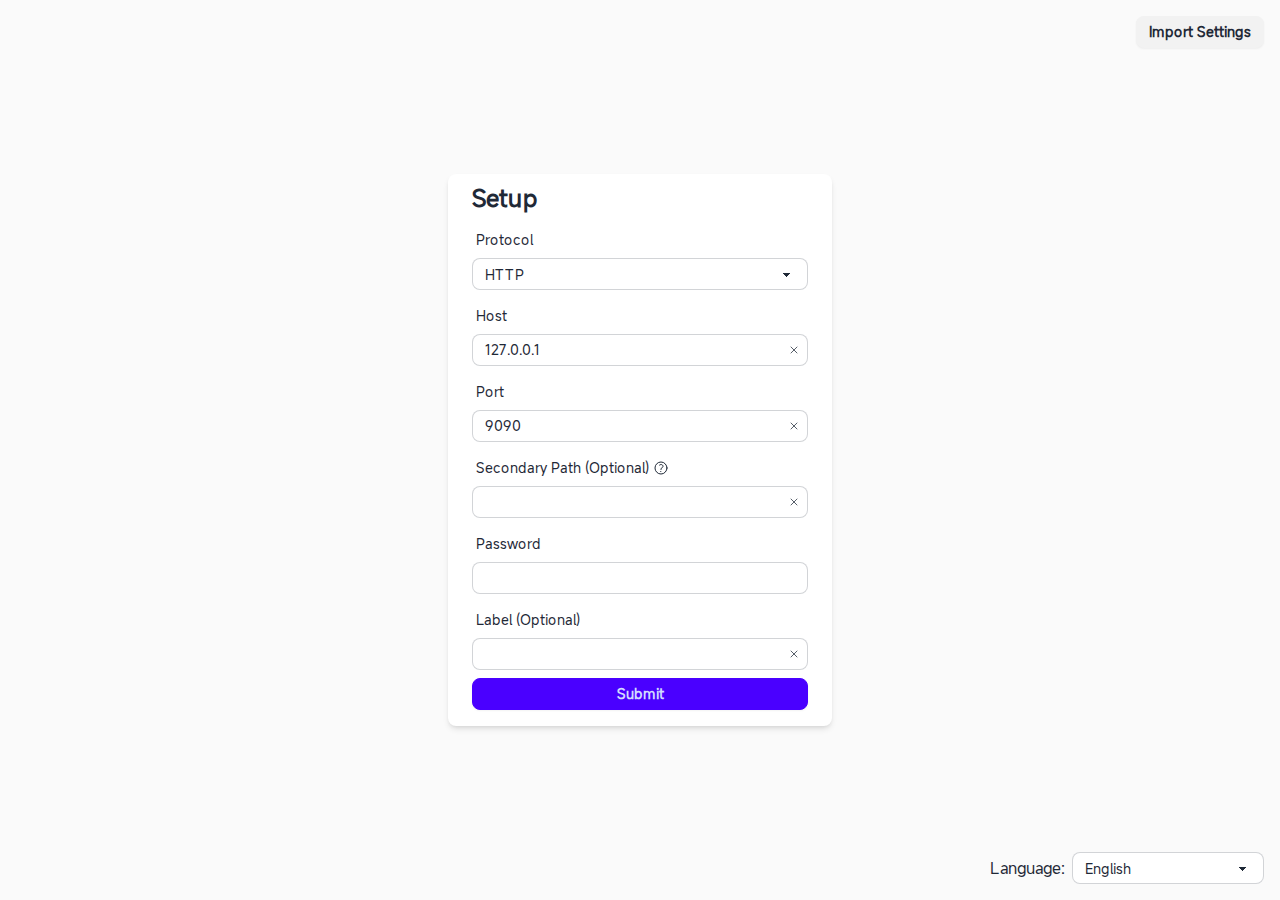
==== box_bll/panel/Zash/index.html @ b49d1d0f "Add Zash web" ====
<!doctype html>
<html
  lang=""
  class="overflow-hidden overscroll-none"
>
  <head>
    <meta charset="UTF-8" />
    <title>zashboard</title>
    <meta
      name="viewport"
      content="user-scalable=no, width=device-width, initial-scale=1, maximum-scale=1, viewport-fit=cover"
    />
    <meta
      name="description"
      content="A dashboard using clash api"
    />
    <link
      rel="apple-touch-icon"
      href="./apple-touch-icon.png"
    />
    <link
      rel="icon"
      href="./favicon.ico"
      sizes="48x48"
    />
    <link
      rel="icon"
      href="./favicon.svg"
      sizes="any"
      type="image/svg+xml"
    />
    <meta
      name="theme-color"
      content="#FFFFFF"
    />
    <script type="module" crossorigin src="./assets/index-DT68hSVk.js"></script>
    <link rel="stylesheet" crossorigin href="./assets/index-BEjeHn4c.css">
  <link rel="manifest" href="./manifest.webmanifest"><script id="vite-plugin-pwa:register-sw" src="./registerSW.js"></script></head>
  <body class="overflow-hidden overscroll-none">
    <div id="app"></div>
  </body>
</html>
---- box_bll/panel/Zash/assets/index-BEjeHn4c.css ----
.tippy-box[data-animation=scale][data-placement^=top]{transform-origin:bottom}.tippy-box[data-animation=scale][data-placement^=bottom]{transform-origin:top}.tippy-box[data-animation=scale][data-placement^=left]{transform-origin:right}.tippy-box[data-animation=scale][data-placement^=right]{transform-origin:left}.tippy-box[data-animation=scale][data-state=hidden]{transform:scale(.5);opacity:0}.tippy-box[data-animation=fade][data-state=hidden]{opacity:0}[data-tippy-root]{max-width:calc(100vw - 10px)}.tippy-box{position:relative;background-color:#333;color:#fff;border-radius:4px;font-size:14px;line-height:1.4;white-space:normal;outline:0;transition-property:transform,visibility,opacity}.tippy-box[data-placement^=top]>.tippy-arrow{bottom:0}.tippy-box[data-placement^=top]>.tippy-arrow:before{bottom:-7px;left:0;border-width:8px 8px 0;border-top-color:initial;transform-origin:center top}.tippy-box[data-placement^=bottom]>.tippy-arrow{top:0}.tippy-box[data-placement^=bottom]>.tippy-arrow:before{top:-7px;left:0;border-width:0 8px 8px;border-bottom-color:initial;transform-origin:center bottom}.tippy-box[data-placement^=left]>.tippy-arrow{right:0}.tippy-box[data-placement^=left]>.tippy-arrow:before{border-width:8px 0 8px 8px;border-left-color:initial;right:-7px;transform-origin:center left}.tippy-box[data-placement^=right]>.tippy-arrow{left:0}.tippy-box[data-placement^=right]>.tippy-arrow:before{left:-7px;border-width:8px 8px 8px 0;border-right-color:initial;transform-origin:center right}.tippy-box[data-inertia][data-state=visible]{transition-timing-function:cubic-bezier(.54,1.5,.38,1.11)}.tippy-arrow{width:16px;height:16px;color:#333}.tippy-arrow:before{content:"";position:absolute;border-color:transparent;border-style:solid}.tippy-content{position:relative;padding:5px 9px;z-index:1}*,:before,:after{--tw-border-spacing-x: 0;--tw-border-spacing-y: 0;--tw-translate-x: 0;--tw-translate-y: 0;--tw-rotate: 0;--tw-skew-x: 0;--tw-skew-y: 0;--tw-scale-x: 1;--tw-scale-y: 1;--tw-pan-x: ;--tw-pan-y: ;--tw-pinch-zoom: ;--tw-scroll-snap-strictness: proximity;--tw-gradient-from-position: ;--tw-gradient-via-position: ;--tw-gradient-to-position: ;--tw-ordinal: ;--tw-slashed-zero: ;--tw-numeric-figure: ;--tw-numeric-spacing: ;--tw-numeric-fraction: ;--tw-ring-inset: ;--tw-ring-offset-width: 0px;--tw-ring-offset-color: #fff;--tw-ring-color: rgb(59 130 246 / .5);--tw-ring-offset-shadow: 0 0 #0000;--tw-ring-shadow: 0 0 #0000;--tw-shadow: 0 0 #0000;--tw-shadow-colored: 0 0 #0000;--tw-blur: ;--tw-brightness: ;--tw-contrast: ;--tw-grayscale: ;--tw-hue-rotate: ;--tw-invert: ;--tw-saturate: ;--tw-sepia: ;--tw-drop-shadow: ;--tw-backdrop-blur: ;--tw-backdrop-brightness: ;--tw-backdrop-contrast: ;--tw-backdrop-grayscale: ;--tw-backdrop-hue-rotate: ;--tw-backdrop-invert: ;--tw-backdrop-opacity: ;--tw-backdrop-saturate: ;--tw-backdrop-sepia: ;--tw-contain-size: ;--tw-contain-layout: ;--tw-contain-paint: ;--tw-contain-style: }::backdrop{--tw-border-spacing-x: 0;--tw-border-spacing-y: 0;--tw-translate-x: 0;--tw-translate-y: 0;--tw-rotate: 0;--tw-skew-x: 0;--tw-skew-y: 0;--tw-scale-x: 1;--tw-scale-y: 1;--tw-pan-x: ;--tw-pan-y: ;--tw-pinch-zoom: ;--tw-scroll-snap-strictness: proximity;--tw-gradient-from-position: ;--tw-gradient-via-position: ;--tw-gradient-to-position: ;--tw-ordinal: ;--tw-slashed-zero: ;--tw-numeric-figure: ;--tw-numeric-spacing: ;--tw-numeric-fraction: ;--tw-ring-inset: ;--tw-ring-offset-width: 0px;--tw-ring-offset-color: #fff;--tw-ring-color: rgb(59 130 246 / .5);--tw-ring-offset-shadow: 0 0 #0000;--tw-ring-shadow: 0 0 #0000;--tw-shadow: 0 0 #0000;--tw-shadow-colored: 0 0 #0000;--tw-blur: ;--tw-brightness: ;--tw-contrast: ;--tw-grayscale: ;--tw-hue-rotate: ;--tw-invert: ;--tw-saturate: ;--tw-sepia: ;--tw-drop-shadow: ;--tw-backdrop-blur: ;--tw-backdrop-brightness: ;--tw-backdrop-contrast: ;--tw-backdrop-grayscale: ;--tw-backdrop-hue-rotate: ;--tw-backdrop-invert: ;--tw-backdrop-opacity: ;--tw-backdrop-saturate: ;--tw-backdrop-sepia: ;--tw-contain-size: ;--tw-contain-layout: ;--tw-contain-paint: ;--tw-contain-style: }*,:before,:after{box-sizing:border-box;border-width:0;border-style:solid;border-color:#e5e7eb}:before,:after{--tw-content: ""}html,:host{line-height:1.5;-webkit-text-size-adjust:100%;-moz-tab-size:4;-o-tab-size:4;tab-size:4;font-family:ui-sans-serif,system-ui,sans-serif,"Apple Color Emoji","Segoe UI Emoji",Segoe UI Symbol,"Noto Color Emoji";font-feature-settings:normal;font-variation-settings:normal;-webkit-tap-highlight-color:transparent}body{margin:0;line-height:inherit}hr{height:0;color:inherit;border-top-width:1px}abbr:where([title]){-webkit-text-decoration:underline dotted;text-decoration:underline dotted}h1,h2,h3,h4,h5,h6{font-size:inherit;font-weight:inherit}a{color:inherit;text-decoration:inherit}b,strong{font-weight:bolder}code,kbd,samp,pre{font-family:ui-monospace,SFMono-Regular,Menlo,Monaco,Consolas,Liberation Mono,Courier New,monospace;font-feature-settings:normal;font-variation-settings:normal;font-size:1em}small{font-size:80%}sub,sup{font-size:75%;line-height:0;position:relative;vertical-align:baseline}sub{bottom:-.25em}sup{top:-.5em}table{text-indent:0;border-color:inherit;border-collapse:collapse}button,input,optgroup,select,textarea{font-family:inherit;font-feature-settings:inherit;font-variation-settings:inherit;font-size:100%;font-weight:inherit;line-height:inherit;letter-spacing:inherit;color:inherit;margin:0;padding:0}button,select{text-transform:none}button,input:where([type=button]),input:where([type=reset]),input:where([type=submit]){-webkit-appearance:button;background-color:transparent;background-image:none}:-moz-focusring{outline:auto}:-moz-ui-invalid{box-shadow:none}progress{vertical-align:baseline}::-webkit-inner-spin-button,::-webkit-outer-spin-button{height:auto}[type=search]{-webkit-appearance:textfield;outline-offset:-2px}::-webkit-search-decoration{-webkit-appearance:none}::-webkit-file-upload-button{-webkit-appearance:button;font:inherit}summary{display:list-item}blockquote,dl,dd,h1,h2,h3,h4,h5,h6,hr,figure,p,pre{margin:0}fieldset{margin:0;padding:0}legend{padding:0}ol,ul,menu{list-style:none;margin:0;padding:0}dialog{padding:0}textarea{resize:vertical}input::-moz-placeholder,textarea::-moz-placeholder{opacity:1;color:#9ca3af}input::placeholder,textarea::placeholder{opacity:1;color:#9ca3af}button,[role=button]{cursor:pointer}:disabled{cursor:default}img,svg,video,canvas,audio,iframe,embed,object{display:block;vertical-align:middle}img,video{max-width:100%;height:auto}[hidden]:where(:not([hidden=until-found])){display:none}:root,[data-theme]{background-color:var(--fallback-b1,oklch(var(--b1)/1));color:var(--fallback-bc,oklch(var(--bc)/1))}@supports not (color: oklch(0% 0 0)){:root{color-scheme:light;--fallback-p: #491eff;--fallback-pc: #d4dbff;--fallback-s: #ff41c7;--fallback-sc: #fff9fc;--fallback-a: #00cfbd;--fallback-ac: #00100d;--fallback-n: #2b3440;--fallback-nc: #d7dde4;--fallback-b1: #ffffff;--fallback-b2: #e5e6e6;--fallback-b3: #e5e6e6;--fallback-bc: #1f2937;--fallback-in: #00b3f0;--fallback-inc: #000000;--fallback-su: #00ca92;--fallback-suc: #000000;--fallback-wa: #ffc22d;--fallback-wac: #000000;--fallback-er: #ff6f70;--fallback-erc: #000000}@media (prefers-color-scheme: dark){:root{color-scheme:dark;--fallback-p: #7582ff;--fallback-pc: #050617;--fallback-s: #ff71cf;--fallback-sc: #190211;--fallback-a: #00c7b5;--fallback-ac: #000e0c;--fallback-n: #2a323c;--fallback-nc: #a6adbb;--fallback-b1: #1d232a;--fallback-b2: #191e24;--fallback-b3: #15191e;--fallback-bc: #a6adbb;--fallback-in: #00b3f0;--fallback-inc: #000000;--fallback-su: #00ca92;--fallback-suc: #000000;--fallback-wa: #ffc22d;--fallback-wac: #000000;--fallback-er: #ff6f70;--fallback-erc: #000000}}}html{-webkit-tap-highlight-color:transparent}*{scrollbar-color:color-mix(in oklch,currentColor 35%,transparent) transparent}*:hover{scrollbar-color:color-mix(in oklch,currentColor 60%,transparent) transparent}:root{color-scheme:light;--in: 72.06% .191 231.6;--su: 64.8% .15 160;--wa: 84.71% .199 83.87;--er: 71.76% .221 22.18;--pc: 89.824% .06192 275.75;--ac: 15.352% .0368 183.61;--inc: 0% 0 0;--suc: 0% 0 0;--wac: 0% 0 0;--erc: 0% 0 0;--rounded-box: 1rem;--rounded-btn: .5rem;--rounded-badge: 1.9rem;--animation-btn: .25s;--animation-input: .2s;--btn-focus-scale: .95;--border-btn: 1px;--tab-border: 1px;--tab-radius: .5rem;--p: 49.12% .3096 275.75;--s: 69.71% .329 342.55;--sc: 98.71% .0106 342.55;--a: 76.76% .184 183.61;--n: 32.1785% .02476 255.701624;--nc: 89.4994% .011585 252.096176;--b1: 100% 0 0;--b2: 96.1151% 0 0;--b3: 92.4169% .00108 197.137559;--bc: 27.8078% .029596 256.847952}@media (prefers-color-scheme: dark){:root{color-scheme:dark;--in: 72.06% .191 231.6;--su: 64.8% .15 160;--wa: 84.71% .199 83.87;--er: 71.76% .221 22.18;--pc: 13.138% .0392 275.75;--sc: 14.96% .052 342.55;--ac: 14.902% .0334 183.61;--inc: 0% 0 0;--suc: 0% 0 0;--wac: 0% 0 0;--erc: 0% 0 0;--rounded-box: 1rem;--rounded-btn: .5rem;--rounded-badge: 1.9rem;--animation-btn: .25s;--animation-input: .2s;--btn-focus-scale: .95;--border-btn: 1px;--tab-border: 1px;--tab-radius: .5rem;--p: 65.69% .196 275.75;--s: 74.8% .26 342.55;--a: 74.51% .167 183.61;--n: 31.3815% .021108 254.139175;--nc: 74.6477% .0216 264.435964;--b1: 25.3267% .015896 252.417568;--b2: 23.2607% .013807 253.100675;--b3: 21.1484% .01165 254.087939;--bc: 74.6477% .0216 264.435964}}[data-theme=light]{color-scheme:light;--in: 72.06% .191 231.6;--su: 64.8% .15 160;--wa: 84.71% .199 83.87;--er: 71.76% .221 22.18;--pc: 89.824% .06192 275.75;--ac: 15.352% .0368 183.61;--inc: 0% 0 0;--suc: 0% 0 0;--wac: 0% 0 0;--erc: 0% 0 0;--rounded-box: 1rem;--rounded-btn: .5rem;--rounded-badge: 1.9rem;--animation-btn: .25s;--animation-input: .2s;--btn-focus-scale: .95;--border-btn: 1px;--tab-border: 1px;--tab-radius: .5rem;--p: 49.12% .3096 275.75;--s: 69.71% .329 342.55;--sc: 98.71% .0106 342.55;--a: 76.76% .184 183.61;--n: 32.1785% .02476 255.701624;--nc: 89.4994% .011585 252.096176;--b1: 100% 0 0;--b2: 96.1151% 0 0;--b3: 92.4169% .00108 197.137559;--bc: 27.8078% .029596 256.847952}[data-theme=dark]{color-scheme:dark;--in: 72.06% .191 231.6;--su: 64.8% .15 160;--wa: 84.71% .199 83.87;--er: 71.76% .221 22.18;--pc: 13.138% .0392 275.75;--sc: 14.96% .052 342.55;--ac: 14.902% .0334 183.61;--inc: 0% 0 0;--suc: 0% 0 0;--wac: 0% 0 0;--erc: 0% 0 0;--rounded-box: 1rem;--rounded-btn: .5rem;--rounded-badge: 1.9rem;--animation-btn: .25s;--animation-input: .2s;--btn-focus-scale: .95;--border-btn: 1px;--tab-border: 1px;--tab-radius: .5rem;--p: 65.69% .196 275.75;--s: 74.8% .26 342.55;--a: 74.51% .167 183.61;--n: 31.3815% .021108 254.139175;--nc: 74.6477% .0216 264.435964;--b1: 25.3267% .015896 252.417568;--b2: 23.2607% .013807 253.100675;--b3: 21.1484% .01165 254.087939;--bc: 74.6477% .0216 264.435964}[data-theme=cupcake]{color-scheme:light;--in: 72.06% .191 231.6;--su: 64.8% .15 160;--wa: 84.71% .199 83.87;--er: 71.76% .221 22.18;--pc: 15.2344% .017892 200.026556;--sc: 15.787% .020249 356.29965;--ac: 15.8762% .029206 78.618794;--nc: 84.7148% .013247 313.189598;--inc: 0% 0 0;--suc: 0% 0 0;--wac: 0% 0 0;--erc: 0% 0 0;--rounded-box: 1rem;--rounded-badge: 1.9rem;--animation-btn: .25s;--animation-input: .2s;--btn-focus-scale: .95;--border-btn: 1px;--p: 76.172% .089459 200.026556;--s: 78.9351% .101246 356.29965;--a: 79.3811% .146032 78.618794;--n: 23.5742% .066235 313.189598;--b1: 97.7882% .00418 56.375637;--b2: 93.9822% .007638 61.449292;--b3: 91.5861% .006811 53.440502;--bc: 23.5742% .066235 313.189598;--rounded-btn: 1.9rem;--tab-border: 2px;--tab-radius: .7rem}[data-theme=bumblebee]{color-scheme:light;--b2: 93% 0 0;--b3: 86% 0 0;--in: 72.06% .191 231.6;--su: 64.8% .15 160;--wa: 84.71% .199 83.87;--er: 71.76% .221 22.18;--bc: 20% 0 0;--ac: 16.254% .0314 56.52;--nc: 82.55% .015 281.99;--inc: 0% 0 0;--suc: 0% 0 0;--wac: 0% 0 0;--erc: 0% 0 0;--rounded-box: 1rem;--rounded-btn: .5rem;--rounded-badge: 1.9rem;--animation-btn: .25s;--animation-input: .2s;--btn-focus-scale: .95;--border-btn: 1px;--tab-border: 1px;--tab-radius: .5rem;--p: 89.51% .2132 96.61;--pc: 38.92% .046 96.61;--s: 80.39% .194 70.76;--sc: 39.38% .068 70.76;--a: 81.27% .157 56.52;--n: 12.75% .075 281.99;--b1: 100% 0 0}[data-theme=emerald]{color-scheme:light;--b2: 93% 0 0;--b3: 86% 0 0;--in: 72.06% .191 231.6;--su: 64.8% .15 160;--wa: 84.71% .199 83.87;--er: 71.76% .221 22.18;--inc: 0% 0 0;--suc: 0% 0 0;--wac: 0% 0 0;--erc: 0% 0 0;--rounded-box: 1rem;--rounded-btn: .5rem;--rounded-badge: 1.9rem;--border-btn: 1px;--tab-border: 1px;--tab-radius: .5rem;--p: 76.6626% .135433 153.450024;--pc: 33.3872% .040618 162.240129;--s: 61.3028% .202368 261.294233;--sc: 100% 0 0;--a: 72.7725% .149783 33.200363;--ac: 0% 0 0;--n: 35.5192% .032071 262.988584;--nc: 98.4625% .001706 247.838921;--b1: 100% 0 0;--bc: 35.5192% .032071 262.988584;--animation-btn: 0;--animation-input: 0;--btn-focus-scale: 1}[data-theme=corporate]{color-scheme:light;--b2: 93% 0 0;--b3: 86% 0 0;--in: 72.06% .191 231.6;--su: 64.8% .15 160;--wa: 84.71% .199 83.87;--er: 71.76% .221 22.18;--pc: 12.078% .0456 269.1;--sc: 13.0739% .010951 256.688055;--ac: 15.3934% .022799 163.57888;--inc: 0% 0 0;--suc: 0% 0 0;--wac: 0% 0 0;--erc: 0% 0 0;--border-btn: 1px;--tab-border: 1px;--p: 60.39% .228 269.1;--s: 65.3694% .054756 256.688055;--a: 76.9669% .113994 163.57888;--n: 22.3899% .031305 278.07229;--nc: 95.8796% .008588 247.915135;--b1: 100% 0 0;--bc: 22.3899% .031305 278.07229;--rounded-box: .25rem;--rounded-btn: .125rem;--rounded-badge: .125rem;--tab-radius: .25rem;--animation-btn: 0;--animation-input: 0;--btn-focus-scale: 1}[data-theme=synthwave]{color-scheme:dark;--b2: 20.2941% .076211 287.835609;--b3: 18.7665% .070475 287.835609;--pc: 14.4421% .031903 342.009383;--sc: 15.6543% .02362 227.382405;--ac: 17.608% .0412 93.72;--rounded-box: 1rem;--rounded-btn: .5rem;--rounded-badge: 1.9rem;--animation-btn: .25s;--animation-input: .2s;--btn-focus-scale: .95;--border-btn: 1px;--tab-border: 1px;--tab-radius: .5rem;--p: 72.2105% .159514 342.009383;--s: 78.2714% .118101 227.382405;--a: 88.04% .206 93.72;--n: 25.5554% .103537 286.507967;--nc: 97.9365% .00819 301.358346;--b1: 21.8216% .081948 287.835609;--bc: 97.9365% .00819 301.358346;--in: 76.5197% .12273 231.831603;--inc: 23.5017% .096418 290.329844;--su: 86.0572% .115038 178.624677;--suc: 23.5017% .096418 290.329844;--wa: 85.531% .122117 93.722227;--wac: 23.5017% .096418 290.329844;--er: 73.7005% .121339 32.639257;--erc: 23.5017% .096418 290.329844}[data-theme=retro]{color-scheme:light;--inc: 90.923% .043042 262.880917;--suc: 12.541% .033982 149.213788;--wac: 13.3168% .031484 58.31834;--erc: 13.144% .0398 27.33;--animation-btn: .25s;--animation-input: .2s;--btn-focus-scale: .95;--border-btn: 1px;--tab-border: 1px;--p: 76.8664% .104092 22.664655;--pc: 26.5104% .006243 .522862;--s: 80.7415% .052534 159.094608;--sc: 26.5104% .006243 .522862;--a: 70.3919% .125455 52.953428;--ac: 26.5104% .006243 .522862;--n: 28.4181% .009519 355.534017;--nc: 92.5604% .025113 89.217311;--b1: 91.6374% .034554 90.51575;--b2: 88.2722% .049418 91.774344;--b3: 84.133% .065952 90.856665;--bc: 26.5104% .006243 .522862;--in: 54.615% .215208 262.880917;--su: 62.7052% .169912 149.213788;--wa: 66.584% .157422 58.31834;--er: 65.72% .199 27.33;--rounded-box: .4rem;--rounded-btn: .4rem;--rounded-badge: .4rem;--tab-radius: .4rem}[data-theme=cyberpunk]{color-scheme:light;--b2: 87.8943% .16647 104.32;--b3: 81.2786% .15394 104.32;--in: 72.06% .191 231.6;--su: 64.8% .15 160;--wa: 84.71% .199 83.87;--er: 71.76% .221 22.18;--bc: 18.902% .0358 104.32;--pc: 14.844% .0418 6.35;--sc: 16.666% .0368 204.72;--ac: 14.372% .04352 310.43;--inc: 0% 0 0;--suc: 0% 0 0;--wac: 0% 0 0;--erc: 0% 0 0;--animation-btn: .25s;--animation-input: .2s;--btn-focus-scale: .95;--border-btn: 1px;--tab-border: 1px;font-family:ui-monospace,SFMono-Regular,Menlo,Monaco,Consolas,Liberation Mono,Courier New,monospace;--p: 74.22% .209 6.35;--s: 83.33% .184 204.72;--a: 71.86% .2176 310.43;--n: 23.04% .065 269.31;--nc: 94.51% .179 104.32;--b1: 94.51% .179 104.32;--rounded-box: 0;--rounded-btn: 0;--rounded-badge: 0;--tab-radius: 0}[data-theme=valentine]{color-scheme:light;--b2: 88.0567% .024834 337.06289;--b3: 81.4288% .022964 337.06289;--pc: 13.7239% .030755 15.066527;--sc: 14.3942% .029258 293.189609;--ac: 14.2537% .014961 197.828857;--inc: 90.923% .043042 262.880917;--suc: 12.541% .033982 149.213788;--wac: 13.3168% .031484 58.31834;--erc: 14.614% .0414 27.33;--rounded-box: 1rem;--rounded-badge: 1.9rem;--animation-btn: .25s;--animation-input: .2s;--btn-focus-scale: .95;--border-btn: 1px;--tab-border: 1px;--p: 68.6197% .153774 15.066527;--s: 71.971% .14629 293.189609;--a: 71.2685% .074804 197.828857;--n: 54.6053% .143342 358.004839;--nc: 90.2701% .037202 336.955191;--b1: 94.6846% .026703 337.06289;--bc: 37.3085% .081131 4.606426;--in: 54.615% .215208 262.880917;--su: 62.7052% .169912 149.213788;--wa: 66.584% .157422 58.31834;--er: 73.07% .207 27.33;--rounded-btn: 1.9rem;--tab-radius: .7rem}[data-theme=halloween]{color-scheme:dark;--b2: 23.0416% 0 0;--b3: 21.3072% 0 0;--bc: 84.9552% 0 0;--sc: 89.196% .0496 305.03;--nc: 84.8742% .009322 65.681484;--inc: 90.923% .043042 262.880917;--suc: 12.541% .033982 149.213788;--wac: 13.3168% .031484 58.31834;--erc: 13.144% .0398 27.33;--rounded-box: 1rem;--rounded-btn: .5rem;--rounded-badge: 1.9rem;--animation-btn: .25s;--animation-input: .2s;--btn-focus-scale: .95;--border-btn: 1px;--tab-border: 1px;--tab-radius: .5rem;--p: 77.48% .204 60.62;--pc: 19.6935% .004671 196.779412;--s: 45.98% .248 305.03;--a: 64.8% .223 136.073479;--ac: 0% 0 0;--n: 24.371% .046608 65.681484;--b1: 24.7759% 0 0;--in: 54.615% .215208 262.880917;--su: 62.7052% .169912 149.213788;--wa: 66.584% .157422 58.31834;--er: 65.72% .199 27.33}[data-theme=garden]{color-scheme:light;--b2: 86.4453% .002011 17.197414;--b3: 79.9386% .00186 17.197414;--in: 72.06% .191 231.6;--su: 64.8% .15 160;--wa: 84.71% .199 83.87;--er: 71.76% .221 22.18;--sc: 89.699% .022197 355.095988;--ac: 11.2547% .010859 154.390187;--inc: 0% 0 0;--suc: 0% 0 0;--wac: 0% 0 0;--erc: 0% 0 0;--rounded-box: 1rem;--rounded-btn: .5rem;--rounded-badge: 1.9rem;--animation-btn: .25s;--animation-input: .2s;--btn-focus-scale: .95;--border-btn: 1px;--tab-border: 1px;--tab-radius: .5rem;--p: 62.45% .278 3.83636;--pc: 100% 0 0;--s: 48.4952% .110985 355.095988;--a: 56.2735% .054297 154.390187;--n: 24.1559% .049362 89.070594;--nc: 92.9519% .002163 17.197414;--b1: 92.9519% .002163 17.197414;--bc: 16.9617% .001664 17.32068}[data-theme=forest]{color-scheme:dark;--b2: 17.522% .007709 17.911578;--b3: 16.2032% .007129 17.911578;--in: 72.06% .191 231.6;--su: 64.8% .15 160;--wa: 84.71% .199 83.87;--er: 71.76% .221 22.18;--bc: 83.7682% .001658 17.911578;--sc: 13.9553% .027077 168.327128;--ac: 14.1257% .02389 185.713193;--nc: 86.1397% .007806 171.364646;--inc: 0% 0 0;--suc: 0% 0 0;--wac: 0% 0 0;--erc: 0% 0 0;--rounded-box: 1rem;--rounded-badge: 1.9rem;--animation-btn: .25s;--animation-input: .2s;--btn-focus-scale: .95;--border-btn: 1px;--tab-border: 1px;--tab-radius: .5rem;--p: 68.6283% .185567 148.958922;--pc: 0% 0 0;--s: 69.7764% .135385 168.327128;--a: 70.6285% .119451 185.713193;--n: 30.6985% .039032 171.364646;--b1: 18.8409% .00829 17.911578;--rounded-btn: 1.9rem}[data-theme=aqua]{color-scheme:dark;--b2: 45.3464% .118611 261.181672;--b3: 41.9333% .109683 261.181672;--bc: 89.7519% .025508 261.181672;--sc: 12.1365% .02175 309.782946;--ac: 18.6854% .020445 94.555431;--nc: 12.2124% .023402 243.760661;--inc: 90.923% .043042 262.880917;--suc: 12.541% .033982 149.213788;--wac: 13.3168% .031484 58.31834;--erc: 14.79% .038 27.33;--rounded-box: 1rem;--rounded-btn: .5rem;--rounded-badge: 1.9rem;--animation-btn: .25s;--animation-input: .2s;--btn-focus-scale: .95;--border-btn: 1px;--tab-border: 1px;--tab-radius: .5rem;--p: 85.6617% .14498 198.6458;--pc: 40.1249% .068266 197.603872;--s: 60.6827% .108752 309.782946;--a: 93.4269% .102225 94.555431;--n: 61.0622% .117009 243.760661;--b1: 48.7596% .127539 261.181672;--in: 54.615% .215208 262.880917;--su: 62.7052% .169912 149.213788;--wa: 66.584% .157422 58.31834;--er: 73.95% .19 27.33}[data-theme=lofi]{color-scheme:light;--inc: 15.908% .0206 205.9;--suc: 18.026% .0306 164.14;--wac: 17.674% .027 79.94;--erc: 15.732% .03 28.47;--border-btn: 1px;--tab-border: 1px;--p: 15.9066% 0 0;--pc: 100% 0 0;--s: 21.455% .001566 17.278957;--sc: 100% 0 0;--a: 26.8618% 0 0;--ac: 100% 0 0;--n: 0% 0 0;--nc: 100% 0 0;--b1: 100% 0 0;--b2: 96.1151% 0 0;--b3: 92.268% .001082 17.17934;--bc: 0% 0 0;--in: 79.54% .103 205.9;--su: 90.13% .153 164.14;--wa: 88.37% .135 79.94;--er: 78.66% .15 28.47;--rounded-box: .25rem;--rounded-btn: .125rem;--rounded-badge: .125rem;--tab-radius: .125rem;--animation-btn: 0;--animation-input: 0;--btn-focus-scale: 1}[data-theme=pastel]{color-scheme:light;--in: 72.06% .191 231.6;--su: 64.8% .15 160;--wa: 84.71% .199 83.87;--er: 71.76% .221 22.18;--bc: 20% 0 0;--pc: 16.6166% .006979 316.8737;--sc: 17.6153% .009839 8.688364;--ac: 17.8419% .012056 170.923263;--nc: 14.2681% .014702 228.183906;--inc: 0% 0 0;--suc: 0% 0 0;--wac: 0% 0 0;--erc: 0% 0 0;--rounded-box: 1rem;--rounded-badge: 1.9rem;--animation-btn: .25s;--animation-input: .2s;--btn-focus-scale: .95;--border-btn: 1px;--tab-border: 1px;--p: 83.0828% .034896 316.8737;--s: 88.0763% .049197 8.688364;--a: 89.2096% .06028 170.923263;--n: 71.3406% .07351 228.183906;--b1: 100% 0 0;--b2: 98.4625% .001706 247.838921;--b3: 87.1681% .009339 258.338227;--rounded-btn: 1.9rem;--tab-radius: .7rem}[data-theme=fantasy]{color-scheme:light;--b2: 93% 0 0;--b3: 86% 0 0;--in: 72.06% .191 231.6;--su: 64.8% .15 160;--wa: 84.71% .199 83.87;--er: 71.76% .221 22.18;--pc: 87.49% .0378 325.02;--sc: 90.784% .0324 241.36;--ac: 15.196% .0408 56.72;--nc: 85.5616% .005919 256.847952;--inc: 0% 0 0;--suc: 0% 0 0;--wac: 0% 0 0;--erc: 0% 0 0;--rounded-box: 1rem;--rounded-btn: .5rem;--rounded-badge: 1.9rem;--animation-btn: .25s;--animation-input: .2s;--btn-focus-scale: .95;--border-btn: 1px;--tab-border: 1px;--tab-radius: .5rem;--p: 37.45% .189 325.02;--s: 53.92% .162 241.36;--a: 75.98% .204 56.72;--n: 27.8078% .029596 256.847952;--b1: 100% 0 0;--bc: 27.8078% .029596 256.847952}[data-theme=wireframe]{color-scheme:light;--bc: 20% 0 0;--pc: 15.6521% 0 0;--sc: 15.6521% 0 0;--ac: 15.6521% 0 0;--nc: 18.8014% 0 0;--inc: 89.0403% .062643 264.052021;--suc: 90.395% .035372 142.495339;--wac: 14.1626% .019994 108.702381;--erc: 12.5591% .051537 29.233885;--animation-btn: .25s;--animation-input: .2s;--btn-focus-scale: .95;--border-btn: 1px;--tab-border: 1px;font-family:Chalkboard,comic sans ms,"sans-serif";--p: 78.2604% 0 0;--s: 78.2604% 0 0;--a: 78.2604% 0 0;--n: 94.007% 0 0;--b1: 100% 0 0;--b2: 94.9119% 0 0;--b3: 89.7547% 0 0;--in: 45.2014% .313214 264.052021;--su: 51.9752% .176858 142.495339;--wa: 70.8131% .099969 108.702381;--er: 62.7955% .257683 29.233885;--rounded-box: .2rem;--rounded-btn: .2rem;--rounded-badge: .2rem;--tab-radius: .2rem}[data-theme=black]{color-scheme:dark;--pc: 86.736% 0 0;--sc: 86.736% 0 0;--ac: 86.736% 0 0;--nc: 86.736% 0 0;--inc: 89.0403% .062643 264.052021;--suc: 90.395% .035372 142.495339;--wac: 19.3597% .042201 109.769232;--erc: 12.5591% .051537 29.233885;--border-btn: 1px;--tab-border: 1px;--p: 33.6799% 0 0;--s: 33.6799% 0 0;--a: 33.6799% 0 0;--b1: 0% 0 0;--b2: 19.1251% 0 0;--b3: 26.8618% 0 0;--bc: 87.6096% 0 0;--n: 33.6799% 0 0;--in: 45.2014% .313214 264.052021;--su: 51.9752% .176858 142.495339;--wa: 96.7983% .211006 109.769232;--er: 62.7955% .257683 29.233885;--rounded-box: 0;--rounded-btn: 0;--rounded-badge: 0;--animation-btn: 0;--animation-input: 0;--btn-focus-scale: 1;--tab-radius: 0}[data-theme=luxury]{color-scheme:dark;--pc: 20% 0 0;--sc: 85.5163% .012821 261.069149;--ac: 87.3349% .010348 338.82597;--inc: 15.8122% .024356 237.133883;--suc: 15.6239% .038579 132.154381;--wac: 17.2255% .027305 102.89115;--erc: 14.3506% .035271 22.568916;--rounded-box: 1rem;--rounded-btn: .5rem;--rounded-badge: 1.9rem;--animation-btn: .25s;--animation-input: .2s;--btn-focus-scale: .95;--border-btn: 1px;--tab-border: 1px;--tab-radius: .5rem;--p: 100% 0 0;--s: 27.5815% .064106 261.069149;--a: 36.6744% .051741 338.82597;--n: 24.27% .057015 59.825019;--nc: 93.2033% .089631 90.861683;--b1: 14.0765% .004386 285.822869;--b2: 20.2191% .004211 308.22937;--b3: 29.8961% .003818 308.318612;--bc: 75.6879% .123666 76.890484;--in: 79.0612% .121778 237.133883;--su: 78.1197% .192894 132.154381;--wa: 86.1274% .136524 102.89115;--er: 71.7531% .176357 22.568916}[data-theme=dracula]{color-scheme:dark;--b2: 26.8053% .020556 277.508664;--b3: 24.7877% .019009 277.508664;--pc: 15.0922% .036614 346.812432;--sc: 14.8405% .029709 301.883095;--ac: 16.6785% .024826 66.558491;--nc: 87.8891% .006515 275.524078;--inc: 17.6526% .018676 212.846491;--suc: 17.4199% .043903 148.024881;--wac: 19.1068% .026849 112.757109;--erc: 13.6441% .041266 24.430965;--rounded-box: 1rem;--rounded-btn: .5rem;--rounded-badge: 1.9rem;--animation-btn: .25s;--animation-input: .2s;--btn-focus-scale: .95;--border-btn: 1px;--tab-border: 1px;--tab-radius: .5rem;--p: 75.4611% .18307 346.812432;--s: 74.2023% .148546 301.883095;--a: 83.3927% .124132 66.558491;--n: 39.4456% .032576 275.524078;--b1: 28.8229% .022103 277.508664;--bc: 97.7477% .007913 106.545019;--in: 88.263% .09338 212.846491;--su: 87.0995% .219516 148.024881;--wa: 95.5338% .134246 112.757109;--er: 68.2204% .206328 24.430965}[data-theme=cmyk]{color-scheme:light;--b2: 93% 0 0;--b3: 86% 0 0;--bc: 20% 0 0;--pc: 14.3544% .02666 239.443325;--sc: 12.8953% .040552 359.339283;--ac: 18.8458% .037948 105.306968;--nc: 84.3557% 0 0;--inc: 13.6952% .0189 217.284104;--suc: 89.3898% .032505 321.406278;--wac: 14.2473% .031969 52.023412;--erc: 12.4027% .041677 28.717543;--rounded-box: 1rem;--rounded-btn: .5rem;--rounded-badge: 1.9rem;--animation-btn: .25s;--animation-input: .2s;--btn-focus-scale: .95;--border-btn: 1px;--tab-border: 1px;--tab-radius: .5rem;--p: 71.7722% .133298 239.443325;--s: 64.4766% .202758 359.339283;--a: 94.2289% .189741 105.306968;--n: 21.7787% 0 0;--b1: 100% 0 0;--in: 68.4759% .094499 217.284104;--su: 46.949% .162524 321.406278;--wa: 71.2364% .159843 52.023412;--er: 62.0133% .208385 28.717543}[data-theme=autumn]{color-scheme:light;--b2: 89.1077% 0 0;--b3: 82.4006% 0 0;--bc: 19.1629% 0 0;--pc: 88.1446% .032232 17.530175;--sc: 12.3353% .033821 23.865865;--ac: 14.6851% .018999 60.729616;--nc: 90.8734% .007475 51.902819;--inc: 13.8449% .019596 207.284192;--suc: 12.199% .016032 174.616213;--wac: 14.0163% .032982 56.844303;--erc: 90.614% .0482 24.16;--rounded-box: 1rem;--rounded-btn: .5rem;--rounded-badge: 1.9rem;--animation-btn: .25s;--animation-input: .2s;--btn-focus-scale: .95;--border-btn: 1px;--tab-border: 1px;--tab-radius: .5rem;--p: 40.7232% .16116 17.530175;--s: 61.6763% .169105 23.865865;--a: 73.4253% .094994 60.729616;--n: 54.3672% .037374 51.902819;--b1: 95.8147% 0 0;--in: 69.2245% .097979 207.284192;--su: 60.9951% .080159 174.616213;--wa: 70.0817% .164909 56.844303;--er: 53.07% .241 24.16}[data-theme=business]{color-scheme:dark;--b2: 22.6487% 0 0;--b3: 20.944% 0 0;--bc: 84.8707% 0 0;--pc: 88.3407% .019811 251.473931;--sc: 12.8185% .005481 229.389418;--ac: 13.4542% .033545 35.791525;--nc: 85.4882% .00265 253.041249;--inc: 12.5233% .028702 240.033697;--suc: 14.0454% .018919 156.59611;--wac: 15.4965% .023141 81.519177;--erc: 90.3221% .029356 29.674507;--animation-btn: .25s;--animation-input: .2s;--btn-focus-scale: .95;--border-btn: 1px;--tab-border: 1px;--tab-radius: .5rem;--p: 41.7036% .099057 251.473931;--s: 64.0924% .027405 229.389418;--a: 67.271% .167726 35.791525;--n: 27.441% .01325 253.041249;--b1: 24.3535% 0 0;--in: 62.6163% .143511 240.033697;--su: 70.2268% .094594 156.59611;--wa: 77.4824% .115704 81.519177;--er: 51.6105% .14678 29.674507;--rounded-box: .25rem;--rounded-btn: .125rem;--rounded-badge: .125rem}[data-theme=acid]{color-scheme:light;--b2: 91.6146% 0 0;--b3: 84.7189% 0 0;--bc: 19.7021% 0 0;--pc: 14.38% .0714 330.759573;--sc: 14.674% .0448 48.250878;--ac: 18.556% .0528 122.962951;--nc: 84.262% .0256 278.68;--inc: 12.144% .0454 252.05;--suc: 17.144% .0532 158.53;--wac: 18.202% .0424 100.5;--erc: 12.968% .0586 29.349188;--animation-btn: .25s;--animation-input: .2s;--btn-focus-scale: .95;--border-btn: 1px;--tab-border: 1px;--p: 71.9% .357 330.759573;--s: 73.37% .224 48.250878;--a: 92.78% .264 122.962951;--n: 21.31% .128 278.68;--b1: 98.5104% 0 0;--in: 60.72% .227 252.05;--su: 85.72% .266 158.53;--wa: 91.01% .212 100.5;--er: 64.84% .293 29.349188;--rounded-box: 1.25rem;--rounded-btn: 1rem;--rounded-badge: 1rem;--tab-radius: .7rem}[data-theme=lemonade]{color-scheme:light;--b2: 91.8003% .0186 123.72;--b3: 84.8906% .0172 123.72;--bc: 19.742% .004 123.72;--pc: 11.784% .0398 134.6;--sc: 15.55% .0392 111.09;--ac: 17.078% .0402 100.73;--nc: 86.196% .015 108.6;--inc: 17.238% .0094 224.14;--suc: 17.238% .0094 157.85;--wac: 17.238% .0094 102.15;--erc: 17.238% .0094 25.85;--rounded-box: 1rem;--rounded-btn: .5rem;--rounded-badge: 1.9rem;--animation-btn: .25s;--animation-input: .2s;--btn-focus-scale: .95;--border-btn: 1px;--tab-border: 1px;--tab-radius: .5rem;--p: 58.92% .199 134.6;--s: 77.75% .196 111.09;--a: 85.39% .201 100.73;--n: 30.98% .075 108.6;--b1: 98.71% .02 123.72;--in: 86.19% .047 224.14;--su: 86.19% .047 157.85;--wa: 86.19% .047 102.15;--er: 86.19% .047 25.85}[data-theme=night]{color-scheme:dark;--b2: 19.3144% .037037 265.754874;--b3: 17.8606% .034249 265.754874;--bc: 84.1536% .007965 265.754874;--pc: 15.0703% .027798 232.66148;--sc: 13.6023% .031661 276.934902;--ac: 14.4721% .035244 350.048739;--nc: 85.5899% .00737 260.030984;--suc: 15.6904% .026506 181.911977;--wac: 16.6486% .027912 82.95003;--erc: 14.3572% .034051 13.11834;--rounded-box: 1rem;--rounded-btn: .5rem;--rounded-badge: 1.9rem;--animation-btn: .25s;--animation-input: .2s;--btn-focus-scale: .95;--border-btn: 1px;--tab-border: 1px;--tab-radius: .5rem;--p: 75.3513% .138989 232.66148;--s: 68.0113% .158303 276.934902;--a: 72.3603% .176218 350.048739;--n: 27.9495% .036848 260.030984;--b1: 20.7682% .039824 265.754874;--in: 68.4553% .148062 237.25135;--inc: 0% 0 0;--su: 78.452% .132529 181.911977;--wa: 83.2428% .139558 82.95003;--er: 71.7858% .170255 13.11834}[data-theme=coffee]{color-scheme:dark;--b2: 20.1585% .021457 329.708637;--b3: 18.6412% .019842 329.708637;--pc: 14.3993% .024765 62.756393;--sc: 86.893% .00597 199.19444;--ac: 88.5243% .014881 224.389184;--nc: 83.3022% .003149 326.261446;--inc: 15.898% .012774 184.558367;--suc: 14.9445% .014491 131.116276;--wac: 17.6301% .028162 87.722413;--erc: 15.4637% .025644 31.871922;--rounded-box: 1rem;--rounded-btn: .5rem;--rounded-badge: 1.9rem;--animation-btn: .25s;--animation-input: .2s;--btn-focus-scale: .95;--border-btn: 1px;--tab-border: 1px;--tab-radius: .5rem;--p: 71.9967% .123825 62.756393;--s: 34.465% .029849 199.19444;--a: 42.6213% .074405 224.389184;--n: 16.5109% .015743 326.261446;--b1: 21.6758% .023072 329.708637;--bc: 72.3547% .092794 79.129387;--in: 79.4902% .063869 184.558367;--su: 74.7224% .072456 131.116276;--wa: 88.1503% .140812 87.722413;--er: 77.3187% .12822 31.871922}[data-theme=winter]{color-scheme:light;--pc: 91.372% .051 257.57;--sc: 88.5103% .03222 282.339433;--ac: 11.988% .038303 335.171434;--nc: 83.9233% .012704 257.651965;--inc: 17.6255% .017178 214.515264;--suc: 16.0988% .015404 197.823719;--wac: 17.8345% .009167 71.47031;--erc: 14.6185% .022037 20.076293;--rounded-box: 1rem;--rounded-btn: .5rem;--rounded-badge: 1.9rem;--animation-btn: .25s;--animation-input: .2s;--btn-focus-scale: .95;--border-btn: 1px;--tab-border: 1px;--tab-radius: .5rem;--p: 56.86% .255 257.57;--s: 42.5516% .161098 282.339433;--a: 59.9398% .191515 335.171434;--n: 19.6166% .063518 257.651965;--b1: 100% 0 0;--b2: 97.4663% .011947 259.822565;--b3: 93.2686% .016223 262.751375;--bc: 41.8869% .053885 255.824911;--in: 88.1275% .085888 214.515264;--su: 80.4941% .077019 197.823719;--wa: 89.1725% .045833 71.47031;--er: 73.0926% .110185 20.076293}[data-theme=dim]{color-scheme:dark;--pc: 17.2267% .028331 139.549991;--sc: 14.6752% .033181 35.353059;--ac: 14.8459% .026728 311.37924;--inc: 17.2157% .028409 206.182959;--suc: 17.2343% .028437 166.534048;--wac: 17.2327% .028447 94.818679;--erc: 16.4838% .019914 33.756357;--rounded-box: 1rem;--rounded-btn: .5rem;--rounded-badge: 1.9rem;--animation-btn: .25s;--animation-input: .2s;--btn-focus-scale: .95;--border-btn: 1px;--tab-border: 1px;--tab-radius: .5rem;--p: 86.1335% .141656 139.549991;--s: 73.3759% .165904 35.353059;--a: 74.2296% .133641 311.37924;--n: 24.7311% .020483 264.094728;--nc: 82.9011% .031335 222.959324;--b1: 30.8577% .023243 264.149498;--b2: 28.0368% .01983 264.182074;--b3: 26.3469% .018403 262.177739;--bc: 82.9011% .031335 222.959324;--in: 86.0785% .142046 206.182959;--su: 86.1717% .142187 166.534048;--wa: 86.1634% .142236 94.818679;--er: 82.4189% .09957 33.756357}[data-theme=nord]{color-scheme:light;--pc: 11.8872% .015449 254.027774;--sc: 13.9303% .011822 248.687186;--ac: 15.4929% .01245 217.469017;--inc: 13.8414% .012499 332.664922;--suc: 15.3654% .01498 131.063061;--wac: 17.0972% .017847 84.093335;--erc: 12.122% .024119 15.341883;--animation-btn: .25s;--animation-input: .2s;--btn-focus-scale: .95;--border-btn: 1px;--tab-border: 1px;--p: 59.4359% .077246 254.027774;--s: 69.6516% .059108 248.687186;--a: 77.4643% .062249 217.469017;--n: 45.229% .035214 264.1312;--nc: 89.9258% .016374 262.749256;--b1: 95.1276% .007445 260.731539;--b2: 93.2996% .010389 261.788485;--b3: 89.9258% .016374 262.749256;--bc: 32.4374% .022945 264.182036;--in: 69.2072% .062496 332.664922;--su: 76.827% .074899 131.063061;--wa: 85.4862% .089234 84.093335;--er: 60.61% .120594 15.341883;--rounded-box: .4rem;--rounded-btn: .2rem;--rounded-badge: .4rem;--tab-radius: .2rem}[data-theme=sunset]{color-scheme:dark;--pc: 14.9408% .031656 39.94703;--sc: 14.5075% .035531 2.72034;--ac: 14.2589% .033336 299.844533;--inc: 17.1119% .017054 206.015183;--suc: 17.1122% .017172 144.77874;--wac: 17.1139% .016961 74.427797;--erc: 17.1023% .015778 16.886379;--animation-btn: .25s;--animation-input: .2s;--btn-focus-scale: .95;--border-btn: 1px;--tab-border: 1px;--p: 74.7039% .158278 39.94703;--s: 72.5375% .177654 2.72034;--a: 71.2947% .166678 299.844533;--n: 26% .019 237.69;--nc: 70% .019 237.69;--b1: 22% .019 237.69;--b2: 20% .019 237.69;--b3: 18% .019 237.69;--bc: 77.3835% .043586 245.096534;--in: 85.5596% .085271 206.015183;--su: 85.5609% .08586 144.77874;--wa: 85.5695% .084806 74.427797;--er: 85.5116% .07889 16.886379;--rounded-box: 1.2rem;--rounded-btn: .8rem;--rounded-badge: .4rem;--tab-radius: .7rem}.alert{display:grid;width:100%;grid-auto-flow:row;align-content:flex-start;align-items:center;justify-items:center;gap:1rem;text-align:center;border-radius:var(--rounded-box, 1rem);border-width:1px;--tw-border-opacity: 1;border-color:var(--fallback-b2,oklch(var(--b2)/var(--tw-border-opacity)));padding:1rem;--tw-text-opacity: 1;color:var(--fallback-bc,oklch(var(--bc)/var(--tw-text-opacity)));--alert-bg: var(--fallback-b2,oklch(var(--b2)/1));--alert-bg-mix: var(--fallback-b1,oklch(var(--b1)/1));background-color:var(--alert-bg)}@media (min-width: 640px){.alert{grid-auto-flow:column;grid-template-columns:auto minmax(auto,1fr);justify-items:start;text-align:start}}.avatar.placeholder>div{display:flex;align-items:center;justify-content:center}.badge{display:inline-flex;align-items:center;justify-content:center;transition-property:color,background-color,border-color,text-decoration-color,fill,stroke,opacity,box-shadow,transform,filter,-webkit-backdrop-filter;transition-property:color,background-color,border-color,text-decoration-color,fill,stroke,opacity,box-shadow,transform,filter,backdrop-filter;transition-property:color,background-color,border-color,text-decoration-color,fill,stroke,opacity,box-shadow,transform,filter,backdrop-filter,-webkit-backdrop-filter;transition-timing-function:cubic-bezier(.4,0,.2,1);transition-timing-function:cubic-bezier(0,0,.2,1);transition-duration:.2s;height:1.25rem;font-size:.875rem;line-height:1.25rem;width:-moz-fit-content;width:fit-content;padding-left:.563rem;padding-right:.563rem;border-radius:var(--rounded-badge, 1.9rem);border-width:1px;--tw-border-opacity: 1;border-color:var(--fallback-b2,oklch(var(--b2)/var(--tw-border-opacity)));--tw-bg-opacity: 1;background-color:var(--fallback-b1,oklch(var(--b1)/var(--tw-bg-opacity)));--tw-text-opacity: 1;color:var(--fallback-bc,oklch(var(--bc)/var(--tw-text-opacity)))}.btm-nav{position:fixed;bottom:0;left:0;right:0;display:flex;width:100%;flex-direction:row;align-items:center;justify-content:space-around;padding-bottom:env(safe-area-inset-bottom);height:4rem;--tw-bg-opacity: 1;background-color:var(--fallback-b1,oklch(var(--b1)/var(--tw-bg-opacity)));color:currentColor}.btm-nav>*{position:relative;display:flex;height:100%;flex-basis:100%;cursor:pointer;flex-direction:column;align-items:center;justify-content:center;gap:.25rem;border-color:currentColor}@media (hover:hover){.label a:hover{--tw-text-opacity: 1;color:var(--fallback-bc,oklch(var(--bc)/var(--tw-text-opacity)))}.menu li>*:not(ul,.menu-title,details,.btn):active,.menu li>*:not(ul,.menu-title,details,.btn).active,.menu li>details>summary:active{--tw-bg-opacity: 1;background-color:var(--fallback-n,oklch(var(--n)/var(--tw-bg-opacity)));--tw-text-opacity: 1;color:var(--fallback-nc,oklch(var(--nc)/var(--tw-text-opacity)))}.tab:hover{--tw-text-opacity: 1}.tabs-boxed :is(.tab-active,[aria-selected=true]):not(.tab-disabled):not([disabled]):hover,.tabs-boxed :is(input:checked):hover{--tw-text-opacity: 1;color:var(--fallback-pc,oklch(var(--pc)/var(--tw-text-opacity)))}.table tr.hover:hover,.table tr.hover:nth-child(2n):hover{--tw-bg-opacity: 1;background-color:var(--fallback-b2,oklch(var(--b2)/var(--tw-bg-opacity)))}.table-zebra tr.hover:hover,.table-zebra tr.hover:nth-child(2n):hover{--tw-bg-opacity: 1;background-color:var(--fallback-b3,oklch(var(--b3)/var(--tw-bg-opacity)))}}.btn{display:inline-flex;height:3rem;min-height:3rem;flex-shrink:0;cursor:pointer;-webkit-user-select:none;-moz-user-select:none;user-select:none;flex-wrap:wrap;align-items:center;justify-content:center;border-radius:var(--rounded-btn, .5rem);border-color:transparent;border-color:oklch(var(--btn-color, var(--b2)) / var(--tw-border-opacity));padding-left:1rem;padding-right:1rem;text-align:center;font-size:.875rem;line-height:1em;gap:.5rem;font-weight:600;text-decoration-line:none;transition-duration:.2s;transition-timing-function:cubic-bezier(0,0,.2,1);border-width:var(--border-btn, 1px);transition-property:color,background-color,border-color,opacity,box-shadow,transform;--tw-text-opacity: 1;color:var(--fallback-bc,oklch(var(--bc)/var(--tw-text-opacity)));--tw-shadow: 0 1px 2px 0 rgb(0 0 0 / .05);--tw-shadow-colored: 0 1px 2px 0 var(--tw-shadow-color);box-shadow:var(--tw-ring-offset-shadow, 0 0 #0000),var(--tw-ring-shadow, 0 0 #0000),var(--tw-shadow);outline-color:var(--fallback-bc,oklch(var(--bc)/1));background-color:oklch(var(--btn-color, var(--b2)) / var(--tw-bg-opacity));--tw-bg-opacity: 1;--tw-border-opacity: 1}.btn-disabled,.btn[disabled],.btn:disabled{pointer-events:none}.btn-circle{height:3rem;width:3rem;border-radius:9999px;padding:0}:where(.btn:is(input[type=checkbox])),:where(.btn:is(input[type=radio])){width:auto;-webkit-appearance:none;-moz-appearance:none;appearance:none}.btn:is(input[type=checkbox]):after,.btn:is(input[type=radio]):after{--tw-content: attr(aria-label);content:var(--tw-content)}.card{position:relative;display:flex;flex-direction:column;border-radius:var(--rounded-box, 1rem)}.card:focus{outline:2px solid transparent;outline-offset:2px}.card-body{display:flex;flex:1 1 auto;flex-direction:column;padding:var(--padding-card, 2rem);gap:.5rem}.card-body :where(p){flex-grow:1}.card figure{display:flex;align-items:center;justify-content:center}.card.image-full{display:grid}.card.image-full:before{position:relative;content:"";z-index:10;border-radius:var(--rounded-box, 1rem);--tw-bg-opacity: 1;background-color:var(--fallback-n,oklch(var(--n)/var(--tw-bg-opacity)));opacity:.75}.card.image-full:before,.card.image-full>*{grid-column-start:1;grid-row-start:1}.card.image-full>figure img{height:100%;-o-object-fit:cover;object-fit:cover}.card.image-full>.card-body{position:relative;z-index:20;--tw-text-opacity: 1;color:var(--fallback-nc,oklch(var(--nc)/var(--tw-text-opacity)))}.carousel{display:inline-flex;overflow-x:scroll;scroll-snap-type:x mandatory;scroll-behavior:smooth;-ms-overflow-style:none;scrollbar-width:none}.carousel-vertical{flex-direction:column;overflow-y:scroll;scroll-snap-type:y mandatory}.carousel-item{box-sizing:content-box;display:flex;flex:none;scroll-snap-align:start}.carousel-start .carousel-item{scroll-snap-align:start}.carousel-center .carousel-item{scroll-snap-align:center}.carousel-end .carousel-item{scroll-snap-align:end}.checkbox{flex-shrink:0;--chkbg: var(--fallback-bc,oklch(var(--bc)/1));--chkfg: var(--fallback-b1,oklch(var(--b1)/1));height:1.5rem;width:1.5rem;cursor:pointer;-webkit-appearance:none;-moz-appearance:none;appearance:none;border-radius:var(--rounded-btn, .5rem);border-width:1px;border-color:var(--fallback-bc,oklch(var(--bc)/var(--tw-border-opacity)));--tw-border-opacity: .2}.collapse:not(td):not(tr):not(colgroup){visibility:visible}.collapse{position:relative;display:grid;overflow:hidden;grid-template-rows:max-content 0fr;transition:grid-template-rows .2s;width:100%;border-radius:var(--rounded-box, 1rem)}.collapse-title,.collapse>input[type=checkbox],.collapse>input[type=radio],.collapse-content{grid-column-start:1;grid-row-start:1}.collapse>input[type=checkbox],.collapse>input[type=radio]{-webkit-appearance:none;-moz-appearance:none;appearance:none;opacity:0}:where(.collapse>input[type=checkbox]),:where(.collapse>input[type=radio]){height:100%;width:100%;z-index:1}.collapse-content{visibility:hidden;grid-column-start:1;grid-row-start:2;min-height:0px;transition:visibility .2s;transition:padding .2s ease-out,background-color .2s ease-out;padding-left:1rem;padding-right:1rem;cursor:unset}.collapse[open],.collapse-open,.collapse:focus:not(.collapse-close){grid-template-rows:max-content 1fr}.collapse:not(.collapse-close):has(>input[type=checkbox]:checked),.collapse:not(.collapse-close):has(>input[type=radio]:checked){grid-template-rows:max-content 1fr}.collapse[open]>.collapse-content,.collapse-open>.collapse-content,.collapse:focus:not(.collapse-close)>.collapse-content,.collapse:not(.collapse-close)>input[type=checkbox]:checked~.collapse-content,.collapse:not(.collapse-close)>input[type=radio]:checked~.collapse-content{visibility:visible;min-height:-moz-fit-content;min-height:fit-content}.divider{display:flex;flex-direction:row;align-items:center;align-self:stretch;margin-top:1rem;margin-bottom:1rem;height:1rem;white-space:nowrap}.divider:before,.divider:after{height:.125rem;width:100%;flex-grow:1;--tw-content: "";content:var(--tw-content);background-color:var(--fallback-bc,oklch(var(--bc)/.1))}.drawer{position:relative;display:grid;grid-auto-columns:max-content auto;width:100%}.drawer-content{grid-column-start:2;grid-row-start:1;min-width:0px}.drawer-side{pointer-events:none;position:fixed;inset-inline-start:0px;top:0;grid-column-start:1;grid-row-start:1;display:grid;width:100%;grid-template-columns:repeat(1,minmax(0,1fr));grid-template-rows:repeat(1,minmax(0,1fr));align-items:flex-start;justify-items:start;overflow-x:hidden;overflow-y:hidden;overscroll-behavior:contain;height:100vh;height:100dvh}.drawer-side>.drawer-overlay{position:sticky;top:0;place-self:stretch;cursor:pointer;background-color:transparent;transition-property:color,background-color,border-color,text-decoration-color,fill,stroke;transition-timing-function:cubic-bezier(.4,0,.2,1);transition-timing-function:cubic-bezier(0,0,.2,1);transition-duration:.2s}.drawer-side>*{grid-column-start:1;grid-row-start:1}.drawer-side>*:not(.drawer-overlay){transition-property:transform;transition-timing-function:cubic-bezier(.4,0,.2,1);transition-timing-function:cubic-bezier(0,0,.2,1);transition-duration:.3s;will-change:transform;transform:translate(-100%)}[dir=rtl] .drawer-side>*:not(.drawer-overlay){transform:translate(100%)}.drawer-toggle{position:fixed;height:0px;width:0px;-webkit-appearance:none;-moz-appearance:none;appearance:none;opacity:0}.drawer-toggle:checked~.drawer-side{pointer-events:auto;visibility:visible;overflow-y:auto}.drawer-toggle:checked~.drawer-side>*:not(.drawer-overlay){transform:translate(0)}.drawer-end>.drawer-toggle~.drawer-content{grid-column-start:1}.drawer-end>.drawer-toggle~.drawer-side{grid-column-start:2;justify-items:end}.drawer-end>.drawer-toggle~.drawer-side>*:not(.drawer-overlay){transform:translate(100%)}[dir=rtl] .drawer-end>.drawer-toggle~.drawer-side>*:not(.drawer-overlay){transform:translate(-100%)}.drawer-end>.drawer-toggle:checked~.drawer-side>*:not(.drawer-overlay){transform:translate(0)}@media (hover: hover){.btm-nav>*.disabled:hover,.btm-nav>*[disabled]:hover{pointer-events:none;--tw-border-opacity: 0;background-color:var(--fallback-n,oklch(var(--n)/var(--tw-bg-opacity)));--tw-bg-opacity: .1;color:var(--fallback-bc,oklch(var(--bc)/var(--tw-text-opacity)));--tw-text-opacity: .2}.btn:hover{--tw-border-opacity: 1;border-color:var(--fallback-b3,oklch(var(--b3)/var(--tw-border-opacity)));--tw-bg-opacity: 1;background-color:var(--fallback-b3,oklch(var(--b3)/var(--tw-bg-opacity)))}@supports (color: color-mix(in oklab,black,black)){.btn:hover{background-color:color-mix(in oklab,oklch(var(--btn-color, var(--b2)) / var(--tw-bg-opacity, 1)) 90%,black);border-color:color-mix(in oklab,oklch(var(--btn-color, var(--b2)) / var(--tw-border-opacity, 1)) 90%,black)}}@supports not (color: oklch(0% 0 0)){.btn:hover{background-color:var(--btn-color, var(--fallback-b2));border-color:var(--btn-color, var(--fallback-b2))}}.btn.glass:hover{--glass-opacity: 25%;--glass-border-opacity: 15%}.btn-ghost:hover{border-color:transparent}@supports (color: oklch(0% 0 0)){.btn-ghost:hover{background-color:var(--fallback-bc,oklch(var(--bc)/.2))}}.btn-outline.btn-primary:hover{--tw-text-opacity: 1;color:var(--fallback-pc,oklch(var(--pc)/var(--tw-text-opacity)))}@supports (color: color-mix(in oklab,black,black)){.btn-outline.btn-primary:hover{background-color:color-mix(in oklab,var(--fallback-p,oklch(var(--p)/1)) 90%,black);border-color:color-mix(in oklab,var(--fallback-p,oklch(var(--p)/1)) 90%,black)}}.btn-disabled:hover,.btn[disabled]:hover,.btn:disabled:hover{--tw-border-opacity: 0;background-color:var(--fallback-n,oklch(var(--n)/var(--tw-bg-opacity)));--tw-bg-opacity: .2;color:var(--fallback-bc,oklch(var(--bc)/var(--tw-text-opacity)));--tw-text-opacity: .2}@supports (color: color-mix(in oklab,black,black)){.btn:is(input[type=checkbox]:checked):hover,.btn:is(input[type=radio]:checked):hover{background-color:color-mix(in oklab,var(--fallback-p,oklch(var(--p)/1)) 90%,black);border-color:color-mix(in oklab,var(--fallback-p,oklch(var(--p)/1)) 90%,black)}}:where(.menu li:not(.menu-title,.disabled)>*:not(ul,details,.menu-title)):not(.active,.btn):hover,:where(.menu li:not(.menu-title,.disabled)>details>summary:not(.menu-title)):not(.active,.btn):hover{cursor:pointer;outline:2px solid transparent;outline-offset:2px}@supports (color: oklch(0% 0 0)){:where(.menu li:not(.menu-title,.disabled)>*:not(ul,details,.menu-title)):not(.active,.btn):hover,:where(.menu li:not(.menu-title,.disabled)>details>summary:not(.menu-title)):not(.active,.btn):hover{background-color:var(--fallback-bc,oklch(var(--bc)/.1))}}.tab[disabled],.tab[disabled]:hover{cursor:not-allowed;color:var(--fallback-bc,oklch(var(--bc)/var(--tw-text-opacity)));--tw-text-opacity: .2}}.form-control{display:flex;flex-direction:column}.label{display:flex;-webkit-user-select:none;-moz-user-select:none;user-select:none;align-items:center;justify-content:space-between;padding:.5rem .25rem}.indicator{position:relative;display:inline-flex;width:-moz-max-content;width:max-content}.indicator :where(.indicator-item){z-index:1;position:absolute;transform:translate(var(--tw-translate-x),var(--tw-translate-y)) rotate(var(--tw-rotate)) skew(var(--tw-skew-x)) skewY(var(--tw-skew-y)) scaleX(var(--tw-scale-x)) scaleY(var(--tw-scale-y));white-space:nowrap}.input{flex-shrink:1;-webkit-appearance:none;-moz-appearance:none;appearance:none;height:3rem;padding-left:1rem;padding-right:1rem;font-size:1rem;line-height:2;line-height:1.5rem;border-radius:var(--rounded-btn, .5rem);border-width:1px;border-color:transparent;--tw-bg-opacity: 1;background-color:var(--fallback-b1,oklch(var(--b1)/var(--tw-bg-opacity)))}.input[type=number]::-webkit-inner-spin-button,.input-md[type=number]::-webkit-inner-spin-button{margin-top:-1rem;margin-bottom:-1rem;margin-inline-end:-1rem}.input-sm[type=number]::-webkit-inner-spin-button{margin-top:0;margin-bottom:0;margin-inline-end:-0px}.join{display:inline-flex;align-items:stretch;border-radius:var(--rounded-btn, .5rem)}.join :where(.join-item){border-start-end-radius:0;border-end-end-radius:0;border-end-start-radius:0;border-start-start-radius:0}.join .join-item:not(:first-child):not(:last-child),.join *:not(:first-child):not(:last-child) .join-item{border-start-end-radius:0;border-end-end-radius:0;border-end-start-radius:0;border-start-start-radius:0}.join .join-item:first-child:not(:last-child),.join *:first-child:not(:last-child) .join-item{border-start-end-radius:0;border-end-end-radius:0}.join .dropdown .join-item:first-child:not(:last-child),.join *:first-child:not(:last-child) .dropdown .join-item{border-start-end-radius:inherit;border-end-end-radius:inherit}.join :where(.join-item:first-child:not(:last-child)),.join :where(*:first-child:not(:last-child) .join-item){border-end-start-radius:inherit;border-start-start-radius:inherit}.join .join-item:last-child:not(:first-child),.join *:last-child:not(:first-child) .join-item{border-end-start-radius:0;border-start-start-radius:0}.join :where(.join-item:last-child:not(:first-child)),.join :where(*:last-child:not(:first-child) .join-item){border-start-end-radius:inherit;border-end-end-radius:inherit}@supports not selector(:has(*)){:where(.join *){border-radius:inherit}}@supports selector(:has(*)){:where(.join *:has(.join-item)){border-radius:inherit}}.link{cursor:pointer;text-decoration-line:underline}.menu{display:flex;flex-direction:column;flex-wrap:wrap;font-size:.875rem;line-height:1.25rem;padding:.5rem}.menu :where(li ul){position:relative;white-space:nowrap;margin-inline-start:1rem;padding-inline-start:.5rem}.menu :where(li:not(.menu-title)>*:not(ul,details,.menu-title,.btn)),.menu :where(li:not(.menu-title)>details>summary:not(.menu-title)){display:grid;grid-auto-flow:column;align-content:flex-start;align-items:center;gap:.5rem;grid-auto-columns:minmax(auto,max-content) auto max-content;-webkit-user-select:none;-moz-user-select:none;user-select:none}.menu li.disabled{cursor:not-allowed;-webkit-user-select:none;-moz-user-select:none;user-select:none;color:var(--fallback-bc,oklch(var(--bc)/.3))}.menu :where(li>.menu-dropdown:not(.menu-dropdown-show)){display:none}:where(.menu li){position:relative;display:flex;flex-shrink:0;flex-direction:column;flex-wrap:wrap;align-items:stretch}:where(.menu li) .badge{justify-self:end}.modal{pointer-events:none;position:fixed;top:0;right:0;bottom:0;left:0;margin:0;display:grid;height:100%;max-height:none;width:100%;max-width:none;justify-items:center;padding:0;opacity:0;overscroll-behavior:contain;z-index:999;background-color:transparent;color:inherit;transition-duration:.2s;transition-timing-function:cubic-bezier(0,0,.2,1);transition-property:transform,opacity,visibility;overflow-y:hidden}:where(.modal){align-items:center}.modal-box{max-height:calc(100vh - 5em);grid-column-start:1;grid-row-start:1;width:91.666667%;max-width:32rem;--tw-scale-x: .9;--tw-scale-y: .9;transform:translate(var(--tw-translate-x),var(--tw-translate-y)) rotate(var(--tw-rotate)) skew(var(--tw-skew-x)) skewY(var(--tw-skew-y)) scaleX(var(--tw-scale-x)) scaleY(var(--tw-scale-y));border-bottom-right-radius:var(--rounded-box, 1rem);border-bottom-left-radius:var(--rounded-box, 1rem);border-top-left-radius:var(--rounded-box, 1rem);border-top-right-radius:var(--rounded-box, 1rem);--tw-bg-opacity: 1;background-color:var(--fallback-b1,oklch(var(--b1)/var(--tw-bg-opacity)));padding:1.5rem;transition-property:color,background-color,border-color,text-decoration-color,fill,stroke,opacity,box-shadow,transform,filter,-webkit-backdrop-filter;transition-property:color,background-color,border-color,text-decoration-color,fill,stroke,opacity,box-shadow,transform,filter,backdrop-filter;transition-property:color,background-color,border-color,text-decoration-color,fill,stroke,opacity,box-shadow,transform,filter,backdrop-filter,-webkit-backdrop-filter;transition-timing-function:cubic-bezier(.4,0,.2,1);transition-timing-function:cubic-bezier(0,0,.2,1);transition-duration:.2s;box-shadow:#00000040 0 25px 50px -12px;overflow-y:auto;overscroll-behavior:contain}.modal-open,.modal:target,.modal-toggle:checked+.modal,.modal[open]{pointer-events:auto;visibility:visible;opacity:1}:root:has(:is(.modal-open,.modal:target,.modal-toggle:checked+.modal,.modal[open])){overflow:hidden;scrollbar-gutter:stable}.progress{position:relative;width:100%;-webkit-appearance:none;-moz-appearance:none;appearance:none;overflow:hidden;height:.5rem;border-radius:var(--rounded-box, 1rem);background-color:var(--fallback-bc,oklch(var(--bc)/.2))}.range{height:1.5rem;width:100%;cursor:pointer;-moz-appearance:none;appearance:none;-webkit-appearance:none;--range-shdw: var(--fallback-bc,oklch(var(--bc)/1));overflow:hidden;border-radius:var(--rounded-box, 1rem);background-color:transparent}.range:focus{outline:none}.select{display:inline-flex;cursor:pointer;-webkit-user-select:none;-moz-user-select:none;user-select:none;-webkit-appearance:none;-moz-appearance:none;appearance:none;height:3rem;min-height:3rem;padding-inline-start:1rem;padding-inline-end:2.5rem;font-size:.875rem;line-height:1.25rem;line-height:2;border-radius:var(--rounded-btn, .5rem);border-width:1px;border-color:transparent;--tw-bg-opacity: 1;background-color:var(--fallback-b1,oklch(var(--b1)/var(--tw-bg-opacity)));background-image:linear-gradient(45deg,transparent 50%,currentColor 50%),linear-gradient(135deg,currentColor 50%,transparent 50%);background-position:calc(100% - 20px) calc(1px + 50%),calc(100% - 16.1px) calc(1px + 50%);background-size:4px 4px,4px 4px;background-repeat:no-repeat}.select[multiple]{height:auto}.stat{display:inline-grid;width:100%;grid-template-columns:repeat(1,1fr);-moz-column-gap:1rem;column-gap:1rem;border-color:var(--fallback-bc,oklch(var(--bc)/var(--tw-border-opacity)));--tw-border-opacity: .1;padding:1rem 1.5rem}.tabs{display:grid;align-items:flex-end}.tabs-lifted:has(.tab-content[class^=rounded-]) .tab:first-child:not(:is(.tab-active,[aria-selected=true])),.tabs-lifted:has(.tab-content[class*=" rounded-"]) .tab:first-child:not(:is(.tab-active,[aria-selected=true])){border-bottom-color:transparent}.tab{position:relative;grid-row-start:1;display:inline-flex;height:2rem;cursor:pointer;-webkit-user-select:none;-moz-user-select:none;user-select:none;-webkit-appearance:none;-moz-appearance:none;appearance:none;flex-wrap:wrap;align-items:center;justify-content:center;text-align:center;font-size:.875rem;line-height:1.25rem;line-height:2;--tab-padding: 1rem;--tw-text-opacity: .5;--tab-color: var(--fallback-bc,oklch(var(--bc)/1));--tab-bg: var(--fallback-b1,oklch(var(--b1)/1));--tab-border-color: var(--fallback-b3,oklch(var(--b3)/1));color:var(--tab-color);padding-inline-start:var(--tab-padding, 1rem);padding-inline-end:var(--tab-padding, 1rem)}.tab:is(input[type=radio]){width:auto;border-bottom-right-radius:0;border-bottom-left-radius:0}.tab:is(input[type=radio]):after{--tw-content: attr(aria-label);content:var(--tw-content)}.tab:not(input):empty{cursor:default;grid-column-start:span 9999}:checked+.tab-content:nth-child(2),:is(.tab-active,[aria-selected=true])+.tab-content:nth-child(2){border-start-start-radius:0px}input.tab:checked+.tab-content,:is(.tab-active,[aria-selected=true])+.tab-content{display:block}.table{position:relative;width:100%;border-radius:var(--rounded-box, 1rem);text-align:left;font-size:.875rem;line-height:1.25rem}.table :where(.table-pin-rows thead tr){position:sticky;top:0;z-index:1;--tw-bg-opacity: 1;background-color:var(--fallback-b1,oklch(var(--b1)/var(--tw-bg-opacity)))}.table :where(.table-pin-rows tfoot tr){position:sticky;bottom:0;z-index:1;--tw-bg-opacity: 1;background-color:var(--fallback-b1,oklch(var(--b1)/var(--tw-bg-opacity)))}.table :where(.table-pin-cols tr th){position:sticky;left:0;right:0;--tw-bg-opacity: 1;background-color:var(--fallback-b1,oklch(var(--b1)/var(--tw-bg-opacity)))}.table-zebra tbody tr:nth-child(2n) :where(.table-pin-cols tr th){--tw-bg-opacity: 1;background-color:var(--fallback-b2,oklch(var(--b2)/var(--tw-bg-opacity)))}.toast{position:fixed;display:flex;min-width:-moz-fit-content;min-width:fit-content;flex-direction:column;white-space:nowrap;gap:.5rem;padding:1rem}.toggle{flex-shrink:0;--tglbg: var(--fallback-b1,oklch(var(--b1)/1));--handleoffset: 1.5rem;--handleoffsetcalculator: calc(var(--handleoffset)*-1);--togglehandleborder: 0 0;height:1.5rem;width:3rem;cursor:pointer;-webkit-appearance:none;-moz-appearance:none;appearance:none;border-radius:var(--rounded-badge, 1.9rem);border-width:1px;border-color:currentColor;background-color:currentColor;color:var(--fallback-bc,oklch(var(--bc)/.5));transition:background,box-shadow var(--animation-input, .2s) ease-out;box-shadow:var(--handleoffsetcalculator) 0 0 2px var(--tglbg) inset,0 0 0 2px var(--tglbg) inset,var(--togglehandleborder)}.alert-success{border-color:var(--fallback-su,oklch(var(--su)/.2));--tw-text-opacity: 1;color:var(--fallback-suc,oklch(var(--suc)/var(--tw-text-opacity)));--alert-bg: var(--fallback-su,oklch(var(--su)/1));--alert-bg-mix: var(--fallback-b1,oklch(var(--b1)/1))}.alert-warning{border-color:var(--fallback-wa,oklch(var(--wa)/.2));--tw-text-opacity: 1;color:var(--fallback-wac,oklch(var(--wac)/var(--tw-text-opacity)));--alert-bg: var(--fallback-wa,oklch(var(--wa)/1));--alert-bg-mix: var(--fallback-b1,oklch(var(--b1)/1))}.btm-nav>*:not(.active){padding-top:.125rem}.btm-nav>*:where(.active){border-top-width:2px;--tw-bg-opacity: 1;background-color:var(--fallback-b1,oklch(var(--b1)/var(--tw-bg-opacity)))}.btm-nav>*.disabled,.btm-nav>*[disabled]{pointer-events:none;--tw-border-opacity: 0;background-color:var(--fallback-n,oklch(var(--n)/var(--tw-bg-opacity)));--tw-bg-opacity: .1;color:var(--fallback-bc,oklch(var(--bc)/var(--tw-text-opacity)));--tw-text-opacity: .2}.btm-nav>* .label{font-size:1rem;line-height:1.5rem}@media (prefers-reduced-motion: no-preference){.btn{animation:button-pop var(--animation-btn, .25s) ease-out}}.btn:active:hover,.btn:active:focus{animation:button-pop 0s ease-out;transform:scale(var(--btn-focus-scale, .97))}@supports not (color: oklch(0% 0 0)){.btn{background-color:var(--btn-color, var(--fallback-b2));border-color:var(--btn-color, var(--fallback-b2))}.btn-primary{--btn-color: var(--fallback-p)}.btn-neutral{--btn-color: var(--fallback-n)}}@supports (color: color-mix(in oklab,black,black)){.btn-outline.btn-primary.btn-active{background-color:color-mix(in oklab,var(--fallback-p,oklch(var(--p)/1)) 90%,black);border-color:color-mix(in oklab,var(--fallback-p,oklch(var(--p)/1)) 90%,black)}}.btn:focus-visible{outline-style:solid;outline-width:2px;outline-offset:2px}.btn-primary{--tw-text-opacity: 1;color:var(--fallback-pc,oklch(var(--pc)/var(--tw-text-opacity)));outline-color:var(--fallback-p,oklch(var(--p)/1))}@supports (color: oklch(0% 0 0)){.btn-primary{--btn-color: var(--p)}.btn-neutral{--btn-color: var(--n)}}.btn-neutral{--tw-text-opacity: 1;color:var(--fallback-nc,oklch(var(--nc)/var(--tw-text-opacity)));outline-color:var(--fallback-n,oklch(var(--n)/1))}.btn.glass{--tw-shadow: 0 0 #0000;--tw-shadow-colored: 0 0 #0000;box-shadow:var(--tw-ring-offset-shadow, 0 0 #0000),var(--tw-ring-shadow, 0 0 #0000),var(--tw-shadow);outline-color:currentColor}.btn.glass.btn-active{--glass-opacity: 25%;--glass-border-opacity: 15%}.btn-ghost{border-width:1px;border-color:transparent;background-color:transparent;color:currentColor;--tw-shadow: 0 0 #0000;--tw-shadow-colored: 0 0 #0000;box-shadow:var(--tw-ring-offset-shadow, 0 0 #0000),var(--tw-ring-shadow, 0 0 #0000),var(--tw-shadow);outline-color:currentColor}.btn-ghost.btn-active{border-color:transparent;background-color:var(--fallback-bc,oklch(var(--bc)/.2))}.btn-outline.btn-primary{--tw-text-opacity: 1;color:var(--fallback-p,oklch(var(--p)/var(--tw-text-opacity)))}.btn-outline.btn-primary.btn-active{--tw-text-opacity: 1;color:var(--fallback-pc,oklch(var(--pc)/var(--tw-text-opacity)))}.btn.btn-disabled,.btn[disabled],.btn:disabled{--tw-border-opacity: 0;background-color:var(--fallback-n,oklch(var(--n)/var(--tw-bg-opacity)));--tw-bg-opacity: .2;color:var(--fallback-bc,oklch(var(--bc)/var(--tw-text-opacity)));--tw-text-opacity: .2}.btn:is(input[type=checkbox]:checked),.btn:is(input[type=radio]:checked){--tw-border-opacity: 1;border-color:var(--fallback-p,oklch(var(--p)/var(--tw-border-opacity)));--tw-bg-opacity: 1;background-color:var(--fallback-p,oklch(var(--p)/var(--tw-bg-opacity)));--tw-text-opacity: 1;color:var(--fallback-pc,oklch(var(--pc)/var(--tw-text-opacity)))}.btn:is(input[type=checkbox]:checked):focus-visible,.btn:is(input[type=radio]:checked):focus-visible{outline-color:var(--fallback-p,oklch(var(--p)/1))}@keyframes button-pop{0%{transform:scale(var(--btn-focus-scale, .98))}40%{transform:scale(1.02)}to{transform:scale(1)}}.card :where(figure:first-child){overflow:hidden;border-start-start-radius:inherit;border-start-end-radius:inherit;border-end-start-radius:unset;border-end-end-radius:unset}.card :where(figure:last-child){overflow:hidden;border-start-start-radius:unset;border-start-end-radius:unset;border-end-start-radius:inherit;border-end-end-radius:inherit}.card:focus-visible{outline:2px solid currentColor;outline-offset:2px}.card.bordered{border-width:1px;--tw-border-opacity: 1;border-color:var(--fallback-b2,oklch(var(--b2)/var(--tw-border-opacity)))}.card.compact .card-body{padding:1rem;font-size:.875rem;line-height:1.25rem}.card-title{display:flex;align-items:center;gap:.5rem;font-size:1.25rem;line-height:1.75rem;font-weight:600}.card.image-full :where(figure){overflow:hidden;border-radius:inherit}.carousel::-webkit-scrollbar{display:none}.checkbox:focus{box-shadow:none}.checkbox:focus-visible{outline-style:solid;outline-width:2px;outline-offset:2px;outline-color:var(--fallback-bc,oklch(var(--bc)/1))}.checkbox:disabled{border-width:0px;cursor:not-allowed;border-color:transparent;--tw-bg-opacity: 1;background-color:var(--fallback-bc,oklch(var(--bc)/var(--tw-bg-opacity)));opacity:.2}.checkbox:checked,.checkbox[aria-checked=true]{background-repeat:no-repeat;animation:checkmark var(--animation-input, .2s) ease-out;background-color:var(--chkbg);background-image:linear-gradient(-45deg,transparent 65%,var(--chkbg) 65.99%),linear-gradient(45deg,transparent 75%,var(--chkbg) 75.99%),linear-gradient(-45deg,var(--chkbg) 40%,transparent 40.99%),linear-gradient(45deg,var(--chkbg) 30%,var(--chkfg) 30.99%,var(--chkfg) 40%,transparent 40.99%),linear-gradient(-45deg,var(--chkfg) 50%,var(--chkbg) 50.99%)}.checkbox:indeterminate{--tw-bg-opacity: 1;background-color:var(--fallback-bc,oklch(var(--bc)/var(--tw-bg-opacity)));background-repeat:no-repeat;animation:checkmark var(--animation-input, .2s) ease-out;background-image:linear-gradient(90deg,transparent 80%,var(--chkbg) 80%),linear-gradient(-90deg,transparent 80%,var(--chkbg) 80%),linear-gradient(0deg,var(--chkbg) 43%,var(--chkfg) 43%,var(--chkfg) 57%,var(--chkbg) 57%)}@keyframes checkmark{0%{background-position-y:5px}50%{background-position-y:-2px}to{background-position-y:0}}details.collapse{width:100%}details.collapse summary{position:relative;display:block;outline:2px solid transparent;outline-offset:2px}details.collapse summary::-webkit-details-marker{display:none}.collapse:focus-visible{outline-style:solid;outline-width:2px;outline-offset:2px;outline-color:var(--fallback-bc,oklch(var(--bc)/1))}.collapse:has(.collapse-title:focus-visible),.collapse:has(>input[type=checkbox]:focus-visible),.collapse:has(>input[type=radio]:focus-visible){outline-style:solid;outline-width:2px;outline-offset:2px;outline-color:var(--fallback-bc,oklch(var(--bc)/1))}.collapse-arrow>.collapse-title:after{position:absolute;display:block;height:.5rem;width:.5rem;--tw-translate-y: -100%;--tw-rotate: 45deg;transform:translate(var(--tw-translate-x),var(--tw-translate-y)) rotate(var(--tw-rotate)) skew(var(--tw-skew-x)) skewY(var(--tw-skew-y)) scaleX(var(--tw-scale-x)) scaleY(var(--tw-scale-y));transition-property:all;transition-timing-function:cubic-bezier(.4,0,.2,1);transition-timing-function:cubic-bezier(0,0,.2,1);transition-duration:.15s;transition-duration:.2s;top:1.9rem;inset-inline-end:1.4rem;content:"";transform-origin:75% 75%;box-shadow:2px 2px;pointer-events:none}.collapse-plus>.collapse-title:after{position:absolute;display:block;height:.5rem;width:.5rem;transition-property:all;transition-timing-function:cubic-bezier(.4,0,.2,1);transition-timing-function:cubic-bezier(0,0,.2,1);transition-duration:.3s;top:.9rem;inset-inline-end:1.4rem;content:"+";pointer-events:none}.collapse:not(.collapse-open):not(.collapse-close)>input[type=checkbox],.collapse:not(.collapse-open):not(.collapse-close)>input[type=radio]:not(:checked),.collapse:not(.collapse-open):not(.collapse-close)>.collapse-title{cursor:pointer}.collapse:focus:not(.collapse-open):not(.collapse-close):not(.collapse[open])>.collapse-title{cursor:unset}.collapse-title{position:relative}.collapse-title,:where(.collapse>input[type=checkbox]),:where(.collapse>input[type=radio]){padding:1rem;padding-inline-end:3rem;min-height:3.75rem;transition:background-color .2s ease-out}.collapse[open]>:where(.collapse-content),.collapse-open>:where(.collapse-content),.collapse:focus:not(.collapse-close)>:where(.collapse-content),.collapse:not(.collapse-close)>:where(input[type=checkbox]:checked~.collapse-content),.collapse:not(.collapse-close)>:where(input[type=radio]:checked~.collapse-content){padding-bottom:1rem;transition:padding .2s ease-out,background-color .2s ease-out}.collapse[open].collapse-arrow>.collapse-title:after,.collapse-open.collapse-arrow>.collapse-title:after,.collapse-arrow:focus:not(.collapse-close)>.collapse-title:after,.collapse-arrow:not(.collapse-close)>input[type=checkbox]:checked~.collapse-title:after,.collapse-arrow:not(.collapse-close)>input[type=radio]:checked~.collapse-title:after{--tw-translate-y: -50%;--tw-rotate: 225deg;transform:translate(var(--tw-translate-x),var(--tw-translate-y)) rotate(var(--tw-rotate)) skew(var(--tw-skew-x)) skewY(var(--tw-skew-y)) scaleX(var(--tw-scale-x)) scaleY(var(--tw-scale-y))}.collapse[open].collapse-plus>.collapse-title:after,.collapse-open.collapse-plus>.collapse-title:after,.collapse-plus:focus:not(.collapse-close)>.collapse-title:after,.collapse-plus:not(.collapse-close)>input[type=checkbox]:checked~.collapse-title:after,.collapse-plus:not(.collapse-close)>input[type=radio]:checked~.collapse-title:after{content:"−"}.divider:not(:empty){gap:1rem}.drawer-toggle:checked~.drawer-side>.drawer-overlay{background-color:#0006}.drawer-toggle:focus-visible~.drawer-content label.drawer-button{outline-style:solid;outline-width:2px;outline-offset:2px}.label-text{font-size:.875rem;line-height:1.25rem;--tw-text-opacity: 1;color:var(--fallback-bc,oklch(var(--bc)/var(--tw-text-opacity)))}.input input{--tw-bg-opacity: 1;background-color:var(--fallback-p,oklch(var(--p)/var(--tw-bg-opacity)));background-color:transparent}.input input:focus{outline:2px solid transparent;outline-offset:2px}.input[list]::-webkit-calendar-picker-indicator{line-height:1em}.input-bordered{border-color:var(--fallback-bc,oklch(var(--bc)/.2))}.input:focus,.input:focus-within{box-shadow:none;border-color:var(--fallback-bc,oklch(var(--bc)/.2));outline-style:solid;outline-width:2px;outline-offset:2px;outline-color:var(--fallback-bc,oklch(var(--bc)/.2))}.input:has(>input[disabled]),.input-disabled,.input:disabled,.input[disabled]{cursor:not-allowed;--tw-border-opacity: 1;border-color:var(--fallback-b2,oklch(var(--b2)/var(--tw-border-opacity)));--tw-bg-opacity: 1;background-color:var(--fallback-b2,oklch(var(--b2)/var(--tw-bg-opacity)));color:var(--fallback-bc,oklch(var(--bc)/.4))}.input:has(>input[disabled])::-moz-placeholder,.input-disabled::-moz-placeholder,.input:disabled::-moz-placeholder,.input[disabled]::-moz-placeholder{color:var(--fallback-bc,oklch(var(--bc)/var(--tw-placeholder-opacity)));--tw-placeholder-opacity: .2}.input:has(>input[disabled])::placeholder,.input-disabled::placeholder,.input:disabled::placeholder,.input[disabled]::placeholder{color:var(--fallback-bc,oklch(var(--bc)/var(--tw-placeholder-opacity)));--tw-placeholder-opacity: .2}.input:has(>input[disabled])>input[disabled]{cursor:not-allowed}.input::-webkit-date-and-time-value{text-align:inherit}.join>:where(*:not(:first-child)){margin-top:0;margin-bottom:0;margin-inline-start:-1px}.join>:where(*:not(:first-child)):is(.btn){margin-inline-start:calc(var(--border-btn)*-1)}.join-item:focus{isolation:isolate}.link:focus{outline:2px solid transparent;outline-offset:2px}.link:focus-visible{outline:2px solid currentColor;outline-offset:2px}.\!loading{pointer-events:none!important;display:inline-block!important;aspect-ratio:1 / 1!important;width:1.5rem!important;background-color:currentColor!important;-webkit-mask-size:100%!important;mask-size:100%!important;-webkit-mask-repeat:no-repeat!important;mask-repeat:no-repeat!important;-webkit-mask-position:center!important;mask-position:center!important;-webkit-mask-image:url("data:image/svg+xml,%3Csvg width='24' height='24' stroke='black' viewBox='0 0 24 24' xmlns='http://www.w3.org/2000/svg'%3E%3Cg transform-origin='center'%3E%3Ccircle cx='12' cy='12' r='9.5' fill='none' stroke-width='3' stroke-linecap='round'%3E%3CanimateTransform attributeName='transform' type='rotate' from='0 12 12' to='360 12 12' dur='2s' repeatCount='indefinite'/%3E%3Canimate attributeName='stroke-dasharray' values='0,150;42,150;42,150' keyTimes='0;0.475;1' dur='1.5s' repeatCount='indefinite'/%3E%3Canimate attributeName='stroke-dashoffset' values='0;-16;-59' keyTimes='0;0.475;1' dur='1.5s' repeatCount='indefinite'/%3E%3C/circle%3E%3C/g%3E%3C/svg%3E")!important;mask-image:url("data:image/svg+xml,%3Csvg width='24' height='24' stroke='black' viewBox='0 0 24 24' xmlns='http://www.w3.org/2000/svg'%3E%3Cg transform-origin='center'%3E%3Ccircle cx='12' cy='12' r='9.5' fill='none' stroke-width='3' stroke-linecap='round'%3E%3CanimateTransform attributeName='transform' type='rotate' from='0 12 12' to='360 12 12' dur='2s' repeatCount='indefinite'/%3E%3Canimate attributeName='stroke-dasharray' values='0,150;42,150;42,150' keyTimes='0;0.475;1' dur='1.5s' repeatCount='indefinite'/%3E%3Canimate attributeName='stroke-dashoffset' values='0;-16;-59' keyTimes='0;0.475;1' dur='1.5s' repeatCount='indefinite'/%3E%3C/circle%3E%3C/g%3E%3C/svg%3E")!important}.loading{pointer-events:none;display:inline-block;aspect-ratio:1 / 1;width:1.5rem;background-color:currentColor;-webkit-mask-size:100%;mask-size:100%;-webkit-mask-repeat:no-repeat;mask-repeat:no-repeat;-webkit-mask-position:center;mask-position:center;-webkit-mask-image:url("data:image/svg+xml,%3Csvg width='24' height='24' stroke='black' viewBox='0 0 24 24' xmlns='http://www.w3.org/2000/svg'%3E%3Cg transform-origin='center'%3E%3Ccircle cx='12' cy='12' r='9.5' fill='none' stroke-width='3' stroke-linecap='round'%3E%3CanimateTransform attributeName='transform' type='rotate' from='0 12 12' to='360 12 12' dur='2s' repeatCount='indefinite'/%3E%3Canimate attributeName='stroke-dasharray' values='0,150;42,150;42,150' keyTimes='0;0.475;1' dur='1.5s' repeatCount='indefinite'/%3E%3Canimate attributeName='stroke-dashoffset' values='0;-16;-59' keyTimes='0;0.475;1' dur='1.5s' repeatCount='indefinite'/%3E%3C/circle%3E%3C/g%3E%3C/svg%3E");mask-image:url("data:image/svg+xml,%3Csvg width='24' height='24' stroke='black' viewBox='0 0 24 24' xmlns='http://www.w3.org/2000/svg'%3E%3Cg transform-origin='center'%3E%3Ccircle cx='12' cy='12' r='9.5' fill='none' stroke-width='3' stroke-linecap='round'%3E%3CanimateTransform attributeName='transform' type='rotate' from='0 12 12' to='360 12 12' dur='2s' repeatCount='indefinite'/%3E%3Canimate attributeName='stroke-dasharray' values='0,150;42,150;42,150' keyTimes='0;0.475;1' dur='1.5s' repeatCount='indefinite'/%3E%3Canimate attributeName='stroke-dashoffset' values='0;-16;-59' keyTimes='0;0.475;1' dur='1.5s' repeatCount='indefinite'/%3E%3C/circle%3E%3C/g%3E%3C/svg%3E")}.loading-spinner{-webkit-mask-image:url("data:image/svg+xml,%3Csvg width='24' height='24' stroke='black' viewBox='0 0 24 24' xmlns='http://www.w3.org/2000/svg'%3E%3Cg transform-origin='center'%3E%3Ccircle cx='12' cy='12' r='9.5' fill='none' stroke-width='3' stroke-linecap='round'%3E%3CanimateTransform attributeName='transform' type='rotate' from='0 12 12' to='360 12 12' dur='2s' repeatCount='indefinite'/%3E%3Canimate attributeName='stroke-dasharray' values='0,150;42,150;42,150' keyTimes='0;0.475;1' dur='1.5s' repeatCount='indefinite'/%3E%3Canimate attributeName='stroke-dashoffset' values='0;-16;-59' keyTimes='0;0.475;1' dur='1.5s' repeatCount='indefinite'/%3E%3C/circle%3E%3C/g%3E%3C/svg%3E");mask-image:url("data:image/svg+xml,%3Csvg width='24' height='24' stroke='black' viewBox='0 0 24 24' xmlns='http://www.w3.org/2000/svg'%3E%3Cg transform-origin='center'%3E%3Ccircle cx='12' cy='12' r='9.5' fill='none' stroke-width='3' stroke-linecap='round'%3E%3CanimateTransform attributeName='transform' type='rotate' from='0 12 12' to='360 12 12' dur='2s' repeatCount='indefinite'/%3E%3Canimate attributeName='stroke-dasharray' values='0,150;42,150;42,150' keyTimes='0;0.475;1' dur='1.5s' repeatCount='indefinite'/%3E%3Canimate attributeName='stroke-dashoffset' values='0;-16;-59' keyTimes='0;0.475;1' dur='1.5s' repeatCount='indefinite'/%3E%3C/circle%3E%3C/g%3E%3C/svg%3E")}.loading-dots{-webkit-mask-image:url("data:image/svg+xml,%3Csvg width='24' height='24' viewBox='0 0 24 24' xmlns='http://www.w3.org/2000/svg'%3E%3Ccircle cx='4' cy='12' r='3'%3E%3Canimate attributeName='cy' values='12;6;12;12' keyTimes='0;0.286;0.571;1' dur='1.05s' repeatCount='indefinite' keySplines='.33,0,.66,.33;.33,.66,.66,1'/%3E%3C/circle%3E%3Ccircle cx='12' cy='12' r='3'%3E%3Canimate attributeName='cy' values='12;6;12;12' keyTimes='0;0.286;0.571;1' dur='1.05s' repeatCount='indefinite' keySplines='.33,0,.66,.33;.33,.66,.66,1' begin='0.1s'/%3E%3C/circle%3E%3Ccircle cx='20' cy='12' r='3'%3E%3Canimate attributeName='cy' values='12;6;12;12' keyTimes='0;0.286;0.571;1' dur='1.05s' repeatCount='indefinite' keySplines='.33,0,.66,.33;.33,.66,.66,1' begin='0.2s'/%3E%3C/circle%3E%3C/svg%3E");mask-image:url("data:image/svg+xml,%3Csvg width='24' height='24' viewBox='0 0 24 24' xmlns='http://www.w3.org/2000/svg'%3E%3Ccircle cx='4' cy='12' r='3'%3E%3Canimate attributeName='cy' values='12;6;12;12' keyTimes='0;0.286;0.571;1' dur='1.05s' repeatCount='indefinite' keySplines='.33,0,.66,.33;.33,.66,.66,1'/%3E%3C/circle%3E%3Ccircle cx='12' cy='12' r='3'%3E%3Canimate attributeName='cy' values='12;6;12;12' keyTimes='0;0.286;0.571;1' dur='1.05s' repeatCount='indefinite' keySplines='.33,0,.66,.33;.33,.66,.66,1' begin='0.1s'/%3E%3C/circle%3E%3Ccircle cx='20' cy='12' r='3'%3E%3Canimate attributeName='cy' values='12;6;12;12' keyTimes='0;0.286;0.571;1' dur='1.05s' repeatCount='indefinite' keySplines='.33,0,.66,.33;.33,.66,.66,1' begin='0.2s'/%3E%3C/circle%3E%3C/svg%3E")}.loading-xs{width:1rem}.loading-sm{width:1.25rem}.loading-md{width:1.5rem}:where(.menu li:empty){--tw-bg-opacity: 1;background-color:var(--fallback-bc,oklch(var(--bc)/var(--tw-bg-opacity)));opacity:.1;margin:.5rem 1rem;height:1px}.menu :where(li ul):before{position:absolute;bottom:.75rem;inset-inline-start:0px;top:.75rem;width:1px;--tw-bg-opacity: 1;background-color:var(--fallback-bc,oklch(var(--bc)/var(--tw-bg-opacity)));opacity:.1;content:""}.menu :where(li:not(.menu-title)>*:not(ul,details,.menu-title,.btn)),.menu :where(li:not(.menu-title)>details>summary:not(.menu-title)){border-radius:var(--rounded-btn, .5rem);padding:.5rem 1rem;text-align:start;transition-property:color,background-color,border-color,text-decoration-color,fill,stroke,opacity,box-shadow,transform,filter,-webkit-backdrop-filter;transition-property:color,background-color,border-color,text-decoration-color,fill,stroke,opacity,box-shadow,transform,filter,backdrop-filter;transition-property:color,background-color,border-color,text-decoration-color,fill,stroke,opacity,box-shadow,transform,filter,backdrop-filter,-webkit-backdrop-filter;transition-timing-function:cubic-bezier(.4,0,.2,1);transition-timing-function:cubic-bezier(0,0,.2,1);transition-duration:.2s;text-wrap:balance}:where(.menu li:not(.menu-title,.disabled)>*:not(ul,details,.menu-title)):not(summary,.active,.btn).focus,:where(.menu li:not(.menu-title,.disabled)>*:not(ul,details,.menu-title)):not(summary,.active,.btn):focus,:where(.menu li:not(.menu-title,.disabled)>*:not(ul,details,.menu-title)):is(summary):not(.active,.btn):focus-visible,:where(.menu li:not(.menu-title,.disabled)>details>summary:not(.menu-title)):not(summary,.active,.btn).focus,:where(.menu li:not(.menu-title,.disabled)>details>summary:not(.menu-title)):not(summary,.active,.btn):focus,:where(.menu li:not(.menu-title,.disabled)>details>summary:not(.menu-title)):is(summary):not(.active,.btn):focus-visible{cursor:pointer;background-color:var(--fallback-bc,oklch(var(--bc)/.1));--tw-text-opacity: 1;color:var(--fallback-bc,oklch(var(--bc)/var(--tw-text-opacity)));outline:2px solid transparent;outline-offset:2px}.menu li>*:not(ul,.menu-title,details,.btn):active,.menu li>*:not(ul,.menu-title,details,.btn).active,.menu li>details>summary:active{--tw-bg-opacity: 1;background-color:var(--fallback-n,oklch(var(--n)/var(--tw-bg-opacity)));--tw-text-opacity: 1;color:var(--fallback-nc,oklch(var(--nc)/var(--tw-text-opacity)))}.menu :where(li>details>summary)::-webkit-details-marker{display:none}.menu :where(li>details>summary):after,.menu :where(li>.menu-dropdown-toggle):after{justify-self:end;display:block;margin-top:-.5rem;height:.5rem;width:.5rem;transform:rotate(45deg);transition-property:transform,margin-top;transition-duration:.3s;transition-timing-function:cubic-bezier(.4,0,.2,1);content:"";transform-origin:75% 75%;box-shadow:2px 2px;pointer-events:none}.menu :where(li>details[open]>summary):after,.menu :where(li>.menu-dropdown-toggle.menu-dropdown-show):after{transform:rotate(225deg);margin-top:0}.mockup-phone .display{overflow:hidden;border-radius:40px;margin-top:-25px}.mockup-browser .mockup-browser-toolbar .input{position:relative;margin-left:auto;margin-right:auto;display:block;height:1.75rem;width:24rem;overflow:hidden;text-overflow:ellipsis;white-space:nowrap;--tw-bg-opacity: 1;background-color:var(--fallback-b2,oklch(var(--b2)/var(--tw-bg-opacity)));padding-left:2rem;direction:ltr}.mockup-browser .mockup-browser-toolbar .input:before{content:"";position:absolute;left:.5rem;top:50%;aspect-ratio:1 / 1;height:.75rem;--tw-translate-y: -50%;transform:translate(var(--tw-translate-x),var(--tw-translate-y)) rotate(var(--tw-rotate)) skew(var(--tw-skew-x)) skewY(var(--tw-skew-y)) scaleX(var(--tw-scale-x)) scaleY(var(--tw-scale-y));border-radius:9999px;border-width:2px;border-color:currentColor;opacity:.6}.mockup-browser .mockup-browser-toolbar .input:after{content:"";position:absolute;left:1.25rem;top:50%;height:.5rem;--tw-translate-y: 25%;--tw-rotate: -45deg;transform:translate(var(--tw-translate-x),var(--tw-translate-y)) rotate(var(--tw-rotate)) skew(var(--tw-skew-x)) skewY(var(--tw-skew-y)) scaleX(var(--tw-scale-x)) scaleY(var(--tw-scale-y));border-radius:9999px;border-width:1px;border-color:currentColor;opacity:.6}.modal:not(dialog:not(.modal-open)),.modal::backdrop{background-color:#0006;animation:modal-pop .2s ease-out}.modal-backdrop{z-index:-1;grid-column-start:1;grid-row-start:1;display:grid;align-self:stretch;justify-self:stretch;color:transparent}.modal-open .modal-box,.modal-toggle:checked+.modal .modal-box,.modal:target .modal-box,.modal[open] .modal-box{--tw-translate-y: 0px;--tw-scale-x: 1;--tw-scale-y: 1;transform:translate(var(--tw-translate-x),var(--tw-translate-y)) rotate(var(--tw-rotate)) skew(var(--tw-skew-x)) skewY(var(--tw-skew-y)) scaleX(var(--tw-scale-x)) scaleY(var(--tw-scale-y))}@keyframes modal-pop{0%{opacity:0}}.progress::-moz-progress-bar{border-radius:var(--rounded-box, 1rem);background-color:currentColor}.progress:indeterminate{--progress-color: var(--fallback-bc,oklch(var(--bc)/1));background-image:repeating-linear-gradient(90deg,var(--progress-color) -1%,var(--progress-color) 10%,transparent 10%,transparent 90%);background-size:200%;background-position-x:15%;animation:progress-loading 5s ease-in-out infinite}.progress::-webkit-progress-bar{border-radius:var(--rounded-box, 1rem);background-color:transparent}.progress::-webkit-progress-value{border-radius:var(--rounded-box, 1rem);background-color:currentColor}.progress:indeterminate::-moz-progress-bar{background-color:transparent;background-image:repeating-linear-gradient(90deg,var(--progress-color) -1%,var(--progress-color) 10%,transparent 10%,transparent 90%);background-size:200%;background-position-x:15%;animation:progress-loading 5s ease-in-out infinite}@keyframes progress-loading{50%{background-position-x:-115%}}@keyframes radiomark{0%{box-shadow:0 0 0 12px var(--fallback-b1,oklch(var(--b1)/1)) inset,0 0 0 12px var(--fallback-b1,oklch(var(--b1)/1)) inset}50%{box-shadow:0 0 0 3px var(--fallback-b1,oklch(var(--b1)/1)) inset,0 0 0 3px var(--fallback-b1,oklch(var(--b1)/1)) inset}to{box-shadow:0 0 0 4px var(--fallback-b1,oklch(var(--b1)/1)) inset,0 0 0 4px var(--fallback-b1,oklch(var(--b1)/1)) inset}}.range:focus-visible::-webkit-slider-thumb{--focus-shadow: 0 0 0 6px var(--fallback-b1,oklch(var(--b1)/1)) inset, 0 0 0 2rem var(--range-shdw) inset}.range:focus-visible::-moz-range-thumb{--focus-shadow: 0 0 0 6px var(--fallback-b1,oklch(var(--b1)/1)) inset, 0 0 0 2rem var(--range-shdw) inset}.range::-webkit-slider-runnable-track{height:.5rem;width:100%;border-radius:var(--rounded-box, 1rem);background-color:var(--fallback-bc,oklch(var(--bc)/.1))}.range::-moz-range-track{height:.5rem;width:100%;border-radius:var(--rounded-box, 1rem);background-color:var(--fallback-bc,oklch(var(--bc)/.1))}.range::-webkit-slider-thumb{position:relative;height:1.5rem;width:1.5rem;border-radius:var(--rounded-box, 1rem);border-style:none;--tw-bg-opacity: 1;background-color:var(--fallback-b1,oklch(var(--b1)/var(--tw-bg-opacity)));-moz-appearance:none;appearance:none;-webkit-appearance:none;top:50%;color:var(--range-shdw);transform:translateY(-50%);--filler-size: 100rem;--filler-offset: .6rem;box-shadow:0 0 0 3px var(--range-shdw) inset,var(--focus-shadow, 0 0),calc(var(--filler-size)*-1 - var(--filler-offset)) 0 0 var(--filler-size)}.range::-moz-range-thumb{position:relative;height:1.5rem;width:1.5rem;border-radius:var(--rounded-box, 1rem);border-style:none;--tw-bg-opacity: 1;background-color:var(--fallback-b1,oklch(var(--b1)/var(--tw-bg-opacity)));top:50%;color:var(--range-shdw);--filler-size: 100rem;--filler-offset: .5rem;box-shadow:0 0 0 3px var(--range-shdw) inset,var(--focus-shadow, 0 0),calc(var(--filler-size)*-1 - var(--filler-offset)) 0 0 var(--filler-size)}@keyframes rating-pop{0%{transform:translateY(-.125em)}40%{transform:translateY(-.125em)}to{transform:translateY(0)}}.select-bordered{border-color:var(--fallback-bc,oklch(var(--bc)/.2))}.select:focus{box-shadow:none;border-color:var(--fallback-bc,oklch(var(--bc)/.2));outline-style:solid;outline-width:2px;outline-offset:2px;outline-color:var(--fallback-bc,oklch(var(--bc)/.2))}.select-disabled,.select:disabled,.select[disabled]{cursor:not-allowed;--tw-border-opacity: 1;border-color:var(--fallback-b2,oklch(var(--b2)/var(--tw-border-opacity)));--tw-bg-opacity: 1;background-color:var(--fallback-b2,oklch(var(--b2)/var(--tw-bg-opacity)));color:var(--fallback-bc,oklch(var(--bc)/.4))}.select-disabled::-moz-placeholder,.select:disabled::-moz-placeholder,.select[disabled]::-moz-placeholder{color:var(--fallback-bc,oklch(var(--bc)/var(--tw-placeholder-opacity)));--tw-placeholder-opacity: .2}.select-disabled::placeholder,.select:disabled::placeholder,.select[disabled]::placeholder{color:var(--fallback-bc,oklch(var(--bc)/var(--tw-placeholder-opacity)));--tw-placeholder-opacity: .2}.select-multiple,.select[multiple],.select[size].select:not([size="1"]){background-image:none;padding-right:1rem}[dir=rtl] .select{background-position:12px calc(1px + 50%),16px calc(1px + 50%)}@keyframes skeleton{0%{background-position:150%}to{background-position:-50%}}.tabs-lifted>.tab:focus-visible{border-end-end-radius:0;border-end-start-radius:0}.tab:is(.tab-active,[aria-selected=true]):not(.tab-disabled):not([disabled]),.tab:is(input:checked){border-color:var(--fallback-bc,oklch(var(--bc)/var(--tw-border-opacity)));--tw-border-opacity: 1;--tw-text-opacity: 1}.tab:focus{outline:2px solid transparent;outline-offset:2px}.tab:focus-visible{outline:2px solid currentColor;outline-offset:-5px}.tab-disabled,.tab[disabled]{cursor:not-allowed;color:var(--fallback-bc,oklch(var(--bc)/var(--tw-text-opacity)));--tw-text-opacity: .2}.tabs-bordered>.tab{border-color:var(--fallback-bc,oklch(var(--bc)/var(--tw-border-opacity)));--tw-border-opacity: .2;border-style:solid;border-bottom-width:calc(var(--tab-border, 1px) + 1px)}.tabs-lifted>.tab{border:var(--tab-border, 1px) solid transparent;border-width:0 0 var(--tab-border, 1px) 0;border-start-start-radius:var(--tab-radius, .5rem);border-start-end-radius:var(--tab-radius, .5rem);border-bottom-color:var(--tab-border-color);padding-inline-start:var(--tab-padding, 1rem);padding-inline-end:var(--tab-padding, 1rem);padding-top:var(--tab-border, 1px)}.tabs-lifted>.tab:is(.tab-active,[aria-selected=true]):not(.tab-disabled):not([disabled]),.tabs-lifted>.tab:is(input:checked){background-color:var(--tab-bg);border-width:var(--tab-border, 1px) var(--tab-border, 1px) 0 var(--tab-border, 1px);border-inline-start-color:var(--tab-border-color);border-inline-end-color:var(--tab-border-color);border-top-color:var(--tab-border-color);padding-inline-start:calc(var(--tab-padding, 1rem) - var(--tab-border, 1px));padding-inline-end:calc(var(--tab-padding, 1rem) - var(--tab-border, 1px));padding-bottom:var(--tab-border, 1px);padding-top:0}.tabs-lifted>.tab:is(.tab-active,[aria-selected=true]):not(.tab-disabled):not([disabled]):before,.tabs-lifted>.tab:is(input:checked):before{z-index:1;content:"";display:block;position:absolute;width:calc(100% + var(--tab-radius, .5rem)*2);height:var(--tab-radius, .5rem);bottom:0;background-size:var(--tab-radius, .5rem);background-position:top left,top right;background-repeat:no-repeat;--tab-grad: calc(69% - var(--tab-border, 1px));--radius-start: radial-gradient( circle at top left, transparent var(--tab-grad), var(--tab-border-color) calc(var(--tab-grad) + .25px), var(--tab-border-color) calc(var(--tab-grad) + var(--tab-border, 1px)), var(--tab-bg) calc(var(--tab-grad) + var(--tab-border, 1px) + .25px) );--radius-end: radial-gradient( circle at top right, transparent var(--tab-grad), var(--tab-border-color) calc(var(--tab-grad) + .25px), var(--tab-border-color) calc(var(--tab-grad) + var(--tab-border, 1px)), var(--tab-bg) calc(var(--tab-grad) + var(--tab-border, 1px) + .25px) );background-image:var(--radius-start),var(--radius-end)}.tabs-lifted>.tab:is(.tab-active,[aria-selected=true]):not(.tab-disabled):not([disabled]):first-child:before,.tabs-lifted>.tab:is(input:checked):first-child:before{background-image:var(--radius-end);background-position:top right}[dir=rtl] .tabs-lifted>.tab:is(.tab-active,[aria-selected=true]):not(.tab-disabled):not([disabled]):first-child:before,[dir=rtl] .tabs-lifted>.tab:is(input:checked):first-child:before{background-image:var(--radius-start);background-position:top left}.tabs-lifted>.tab:is(.tab-active,[aria-selected=true]):not(.tab-disabled):not([disabled]):last-child:before,.tabs-lifted>.tab:is(input:checked):last-child:before{background-image:var(--radius-start);background-position:top left}[dir=rtl] .tabs-lifted>.tab:is(.tab-active,[aria-selected=true]):not(.tab-disabled):not([disabled]):last-child:before,[dir=rtl] .tabs-lifted>.tab:is(input:checked):last-child:before{background-image:var(--radius-end);background-position:top right}.tabs-lifted>:is(.tab-active,[aria-selected=true]):not(.tab-disabled):not([disabled])+.tabs-lifted :is(.tab-active,[aria-selected=true]):not(.tab-disabled):not([disabled]):before,.tabs-lifted>.tab:is(input:checked)+.tabs-lifted .tab:is(input:checked):before{background-image:var(--radius-end);background-position:top right}.tabs-boxed{border-radius:var(--rounded-btn, .5rem);--tw-bg-opacity: 1;background-color:var(--fallback-b2,oklch(var(--b2)/var(--tw-bg-opacity)));padding:.25rem}.tabs-boxed .tab{border-radius:var(--rounded-btn, .5rem)}.tabs-boxed :is(.tab-active,[aria-selected=true]):not(.tab-disabled):not([disabled]),.tabs-boxed :is(input:checked){--tw-bg-opacity: 1;background-color:var(--fallback-p,oklch(var(--p)/var(--tw-bg-opacity)));--tw-text-opacity: 1;color:var(--fallback-pc,oklch(var(--pc)/var(--tw-text-opacity)))}.table:where([dir=rtl],[dir=rtl] *){text-align:right}.table :where(th,td){padding:.75rem 1rem;vertical-align:middle}.table tr.active,.table tr.active:nth-child(2n),.table-zebra tbody tr:nth-child(2n){--tw-bg-opacity: 1;background-color:var(--fallback-b2,oklch(var(--b2)/var(--tw-bg-opacity)))}.table-zebra tr.active,.table-zebra tr.active:nth-child(2n),.table-zebra-zebra tbody tr:nth-child(2n){--tw-bg-opacity: 1;background-color:var(--fallback-b3,oklch(var(--b3)/var(--tw-bg-opacity)))}.table :where(thead tr,tbody tr:not(:last-child),tbody tr:first-child:last-child){border-bottom-width:1px;--tw-border-opacity: 1;border-bottom-color:var(--fallback-b2,oklch(var(--b2)/var(--tw-border-opacity)))}.table :where(thead,tfoot){white-space:nowrap;font-size:.75rem;line-height:1rem;font-weight:700;color:var(--fallback-bc,oklch(var(--bc)/.6))}.table :where(tfoot){border-top-width:1px;--tw-border-opacity: 1;border-top-color:var(--fallback-b2,oklch(var(--b2)/var(--tw-border-opacity)))}.toast>*{animation:toast-pop .25s ease-out}@keyframes toast-pop{0%{transform:scale(.9);opacity:0}to{transform:scale(1);opacity:1}}[dir=rtl] .toggle{--handleoffsetcalculator: calc(var(--handleoffset)*1)}.toggle:focus-visible{outline-style:solid;outline-width:2px;outline-offset:2px;outline-color:var(--fallback-bc,oklch(var(--bc)/.2))}.toggle:hover{background-color:currentColor}.toggle:checked,.toggle[aria-checked=true]{background-image:none;--handleoffsetcalculator: var(--handleoffset);--tw-text-opacity: 1;color:var(--fallback-bc,oklch(var(--bc)/var(--tw-text-opacity)))}[dir=rtl] .toggle:checked,[dir=rtl] .toggle[aria-checked=true]{--handleoffsetcalculator: calc(var(--handleoffset)*-1)}.toggle:indeterminate{--tw-text-opacity: 1;color:var(--fallback-bc,oklch(var(--bc)/var(--tw-text-opacity)));box-shadow:calc(var(--handleoffset)/2) 0 0 2px var(--tglbg) inset,calc(var(--handleoffset)/-2) 0 0 2px var(--tglbg) inset,0 0 0 2px var(--tglbg) inset}[dir=rtl] .toggle:indeterminate{box-shadow:calc(var(--handleoffset)/2) 0 0 2px var(--tglbg) inset,calc(var(--handleoffset)/-2) 0 0 2px var(--tglbg) inset,0 0 0 2px var(--tglbg) inset}.toggle:disabled{cursor:not-allowed;--tw-border-opacity: 1;border-color:var(--fallback-bc,oklch(var(--bc)/var(--tw-border-opacity)));background-color:transparent;opacity:.3;--togglehandleborder: 0 0 0 3px var(--fallback-bc,oklch(var(--bc)/1)) inset, var(--handleoffsetcalculator) 0 0 3px var(--fallback-bc,oklch(var(--bc)/1)) inset}.artboard.phone-1.\!horizontal{width:568px!important;height:320px!important}.artboard.phone-1.horizontal,.artboard.phone-1.artboard-horizontal{width:568px;height:320px}.artboard.phone-2.\!horizontal{width:667px!important;height:375px!important}.artboard.phone-2.horizontal,.artboard.phone-2.artboard-horizontal{width:667px;height:375px}.artboard.phone-3.\!horizontal{width:736px!important;height:414px!important}.artboard.phone-3.horizontal,.artboard.phone-3.artboard-horizontal{width:736px;height:414px}.artboard.phone-4.\!horizontal{width:812px!important;height:375px!important}.artboard.phone-4.horizontal,.artboard.phone-4.artboard-horizontal{width:812px;height:375px}.artboard.phone-5.\!horizontal{width:896px!important;height:414px!important}.artboard.phone-5.horizontal,.artboard.phone-5.artboard-horizontal{width:896px;height:414px}.artboard.phone-6.\!horizontal{width:1024px!important;height:320px!important}.artboard.phone-6.horizontal,.artboard.phone-6.artboard-horizontal{width:1024px;height:320px}.badge-xs{height:.75rem;font-size:.75rem;line-height:.75rem;padding-left:.313rem;padding-right:.313rem}.badge-sm{height:1rem;font-size:.75rem;line-height:1rem;padding-left:.438rem;padding-right:.438rem}.btm-nav-xs>*:where(.active){border-top-width:1px}.btm-nav-sm>*:where(.active){border-top-width:2px}.btm-nav-md>*:where(.active){border-top-width:2px}.btm-nav-lg>*:where(.active){border-top-width:4px}.btn-xs{height:1.5rem;min-height:1.5rem;padding-left:.5rem;padding-right:.5rem;font-size:.75rem}.btn-sm{height:2rem;min-height:2rem;padding-left:.75rem;padding-right:.75rem;font-size:.875rem}.btn-square:where(.btn-xs){height:1.5rem;width:1.5rem;padding:0}.btn-square:where(.btn-sm){height:2rem;width:2rem;padding:0}.btn-circle:where(.btn-xs){height:1.5rem;width:1.5rem;border-radius:9999px;padding:0}.btn-circle:where(.btn-sm){height:2rem;width:2rem;border-radius:9999px;padding:0}.btn-circle:where(.btn-md){height:3rem;width:3rem;border-radius:9999px;padding:0}.btn-circle:where(.btn-lg){height:4rem;width:4rem;border-radius:9999px;padding:0}.drawer-open>.drawer-toggle{display:none}.drawer-open>.drawer-toggle~.drawer-side{pointer-events:auto;visibility:visible;position:sticky;display:block;width:auto;overscroll-behavior:auto}.drawer-open>.drawer-toggle~.drawer-side>*:not(.drawer-overlay){transform:translate(0)}[dir=rtl] .drawer-open>.drawer-toggle~.drawer-side>*:not(.drawer-overlay){transform:translate(0)}.drawer-open>.drawer-toggle:checked~.drawer-side{pointer-events:auto;visibility:visible}.drawer-open>.drawer-side{overflow-y:auto}html:has(.drawer-toggle:checked){overflow-y:hidden;scrollbar-gutter:stable}.indicator :where(.indicator-item){bottom:auto;inset-inline-end:0px;inset-inline-start:auto;top:0;--tw-translate-y: -50%;--tw-translate-x: 50%;transform:translate(var(--tw-translate-x),var(--tw-translate-y)) rotate(var(--tw-rotate)) skew(var(--tw-skew-x)) skewY(var(--tw-skew-y)) scaleX(var(--tw-scale-x)) scaleY(var(--tw-scale-y))}.indicator :where(.indicator-item):where([dir=rtl],[dir=rtl] *){--tw-translate-x: -50%;transform:translate(var(--tw-translate-x),var(--tw-translate-y)) rotate(var(--tw-rotate)) skew(var(--tw-skew-x)) skewY(var(--tw-skew-y)) scaleX(var(--tw-scale-x)) scaleY(var(--tw-scale-y))}.indicator :where(.indicator-item.indicator-start){inset-inline-end:auto;inset-inline-start:0px;--tw-translate-x: -50%;transform:translate(var(--tw-translate-x),var(--tw-translate-y)) rotate(var(--tw-rotate)) skew(var(--tw-skew-x)) skewY(var(--tw-skew-y)) scaleX(var(--tw-scale-x)) scaleY(var(--tw-scale-y))}.indicator :where(.indicator-item.indicator-start):where([dir=rtl],[dir=rtl] *){--tw-translate-x: 50%;transform:translate(var(--tw-translate-x),var(--tw-translate-y)) rotate(var(--tw-rotate)) skew(var(--tw-skew-x)) skewY(var(--tw-skew-y)) scaleX(var(--tw-scale-x)) scaleY(var(--tw-scale-y))}.indicator :where(.indicator-item.indicator-center){inset-inline-end:50%;inset-inline-start:50%;--tw-translate-x: -50%;transform:translate(var(--tw-translate-x),var(--tw-translate-y)) rotate(var(--tw-rotate)) skew(var(--tw-skew-x)) skewY(var(--tw-skew-y)) scaleX(var(--tw-scale-x)) scaleY(var(--tw-scale-y))}.indicator :where(.indicator-item.indicator-center):where([dir=rtl],[dir=rtl] *){--tw-translate-x: 50%;transform:translate(var(--tw-translate-x),var(--tw-translate-y)) rotate(var(--tw-rotate)) skew(var(--tw-skew-x)) skewY(var(--tw-skew-y)) scaleX(var(--tw-scale-x)) scaleY(var(--tw-scale-y))}.indicator :where(.indicator-item.indicator-end){inset-inline-end:0px;inset-inline-start:auto;--tw-translate-x: 50%;transform:translate(var(--tw-translate-x),var(--tw-translate-y)) rotate(var(--tw-rotate)) skew(var(--tw-skew-x)) skewY(var(--tw-skew-y)) scaleX(var(--tw-scale-x)) scaleY(var(--tw-scale-y))}.indicator :where(.indicator-item.indicator-end):where([dir=rtl],[dir=rtl] *){--tw-translate-x: -50%;transform:translate(var(--tw-translate-x),var(--tw-translate-y)) rotate(var(--tw-rotate)) skew(var(--tw-skew-x)) skewY(var(--tw-skew-y)) scaleX(var(--tw-scale-x)) scaleY(var(--tw-scale-y))}.indicator :where(.indicator-item.indicator-bottom){bottom:0;top:auto;--tw-translate-y: 50%;transform:translate(var(--tw-translate-x),var(--tw-translate-y)) rotate(var(--tw-rotate)) skew(var(--tw-skew-x)) skewY(var(--tw-skew-y)) scaleX(var(--tw-scale-x)) scaleY(var(--tw-scale-y))}.indicator :where(.indicator-item.indicator-middle){bottom:50%;top:50%;--tw-translate-y: -50%;transform:translate(var(--tw-translate-x),var(--tw-translate-y)) rotate(var(--tw-rotate)) skew(var(--tw-skew-x)) skewY(var(--tw-skew-y)) scaleX(var(--tw-scale-x)) scaleY(var(--tw-scale-y))}.indicator :where(.indicator-item.indicator-top){bottom:auto;top:0;--tw-translate-y: -50%;transform:translate(var(--tw-translate-x),var(--tw-translate-y)) rotate(var(--tw-rotate)) skew(var(--tw-skew-x)) skewY(var(--tw-skew-y)) scaleX(var(--tw-scale-x)) scaleY(var(--tw-scale-y))}.input-sm{height:2rem;padding-left:.75rem;padding-right:.75rem;font-size:.875rem;line-height:2rem}.join.join-vertical{flex-direction:column}.join.join-vertical .join-item:first-child:not(:last-child),.join.join-vertical *:first-child:not(:last-child) .join-item{border-end-start-radius:0;border-end-end-radius:0;border-start-start-radius:inherit;border-start-end-radius:inherit}.join.join-vertical .join-item:last-child:not(:first-child),.join.join-vertical *:last-child:not(:first-child) .join-item{border-start-start-radius:0;border-start-end-radius:0;border-end-start-radius:inherit;border-end-end-radius:inherit}.join.join-horizontal{flex-direction:row}.join.join-horizontal .join-item:first-child:not(:last-child),.join.join-horizontal *:first-child:not(:last-child) .join-item{border-end-end-radius:0;border-start-end-radius:0;border-end-start-radius:inherit;border-start-start-radius:inherit}.join.join-horizontal .join-item:last-child:not(:first-child),.join.join-horizontal *:last-child:not(:first-child) .join-item{border-end-start-radius:0;border-start-start-radius:0;border-end-end-radius:inherit;border-start-end-radius:inherit}.select-sm{height:2rem;min-height:2rem;padding-left:.75rem;padding-right:2rem;font-size:.875rem;line-height:2rem}[dir=rtl] .select-sm{padding-left:2rem;padding-right:.75rem}.tabs-md :where(.tab){height:2rem;font-size:.875rem;line-height:1.25rem;line-height:2;--tab-padding: 1rem}.tabs-lg :where(.tab){height:3rem;font-size:1.125rem;line-height:1.75rem;line-height:2;--tab-padding: 1.25rem}.tabs-sm :where(.tab){height:1.5rem;font-size:.875rem;line-height:.75rem;--tab-padding: .75rem}.tabs-xs :where(.tab){height:1.25rem;font-size:.75rem;line-height:.75rem;--tab-padding: .5rem}:where(.toast){bottom:0;inset-inline-end:0px;inset-inline-start:auto;top:auto;--tw-translate-x: 0px;--tw-translate-y: 0px;transform:translate(var(--tw-translate-x),var(--tw-translate-y)) rotate(var(--tw-rotate)) skew(var(--tw-skew-x)) skewY(var(--tw-skew-y)) scaleX(var(--tw-scale-x)) scaleY(var(--tw-scale-y))}.toast:where(.toast-start){inset-inline-end:auto;inset-inline-start:0px;--tw-translate-x: 0px;transform:translate(var(--tw-translate-x),var(--tw-translate-y)) rotate(var(--tw-rotate)) skew(var(--tw-skew-x)) skewY(var(--tw-skew-y)) scaleX(var(--tw-scale-x)) scaleY(var(--tw-scale-y))}.toast:where(.toast-center){inset-inline-end:50%;inset-inline-start:50%;--tw-translate-x: -50%;transform:translate(var(--tw-translate-x),var(--tw-translate-y)) rotate(var(--tw-rotate)) skew(var(--tw-skew-x)) skewY(var(--tw-skew-y)) scaleX(var(--tw-scale-x)) scaleY(var(--tw-scale-y))}.toast:where(.toast-center):where([dir=rtl],[dir=rtl] *){--tw-translate-x: 50%;transform:translate(var(--tw-translate-x),var(--tw-translate-y)) rotate(var(--tw-rotate)) skew(var(--tw-skew-x)) skewY(var(--tw-skew-y)) scaleX(var(--tw-scale-x)) scaleY(var(--tw-scale-y))}.toast:where(.toast-end){inset-inline-end:0px;inset-inline-start:auto;--tw-translate-x: 0px;transform:translate(var(--tw-translate-x),var(--tw-translate-y)) rotate(var(--tw-rotate)) skew(var(--tw-skew-x)) skewY(var(--tw-skew-y)) scaleX(var(--tw-scale-x)) scaleY(var(--tw-scale-y))}.toast:where(.toast-bottom){bottom:0;top:auto;--tw-translate-y: 0px;transform:translate(var(--tw-translate-x),var(--tw-translate-y)) rotate(var(--tw-rotate)) skew(var(--tw-skew-x)) skewY(var(--tw-skew-y)) scaleX(var(--tw-scale-x)) scaleY(var(--tw-scale-y))}.toast:where(.toast-middle){bottom:auto;top:50%;--tw-translate-y: -50%;transform:translate(var(--tw-translate-x),var(--tw-translate-y)) rotate(var(--tw-rotate)) skew(var(--tw-skew-x)) skewY(var(--tw-skew-y)) scaleX(var(--tw-scale-x)) scaleY(var(--tw-scale-y))}.toast:where(.toast-top){bottom:auto;top:0;--tw-translate-y: 0px;transform:translate(var(--tw-translate-x),var(--tw-translate-y)) rotate(var(--tw-rotate)) skew(var(--tw-skew-x)) skewY(var(--tw-skew-y)) scaleX(var(--tw-scale-x)) scaleY(var(--tw-scale-y))}.tooltip{position:relative;display:inline-block;--tooltip-offset: calc(100% + 1px + var(--tooltip-tail, 0px))}.tooltip:before{position:absolute;pointer-events:none;z-index:1;content:var(--tw-content);--tw-content: attr(data-tip)}.tooltip:before,.tooltip-top:before{transform:translate(-50%);top:auto;left:50%;right:auto;bottom:var(--tooltip-offset)}.tooltip-bottom:before{transform:translate(-50%);top:var(--tooltip-offset);left:50%;right:auto;bottom:auto}.card-compact .card-body{padding:1rem;font-size:.875rem;line-height:1.25rem}.card-compact .card-title{margin-bottom:.25rem}.card-normal .card-body{padding:var(--padding-card, 2rem);font-size:1rem;line-height:1.5rem}.card-normal .card-title{margin-bottom:.75rem}.drawer-open>.drawer-toggle~.drawer-side>.drawer-overlay{cursor:default;background-color:transparent}.join.join-vertical>:where(*:not(:first-child)){margin-left:0;margin-right:0;margin-top:-1px}.join.join-vertical>:where(*:not(:first-child)):is(.btn){margin-top:calc(var(--border-btn)*-1)}.join.join-horizontal>:where(*:not(:first-child)){margin-top:0;margin-bottom:0;margin-inline-start:-1px}.join.join-horizontal>:where(*:not(:first-child)):is(.btn){margin-inline-start:calc(var(--border-btn)*-1);margin-top:0}.modal-top :where(.modal-box){width:100%;max-width:none;--tw-translate-y: -2.5rem;--tw-scale-x: 1;--tw-scale-y: 1;transform:translate(var(--tw-translate-x),var(--tw-translate-y)) rotate(var(--tw-rotate)) skew(var(--tw-skew-x)) skewY(var(--tw-skew-y)) scaleX(var(--tw-scale-x)) scaleY(var(--tw-scale-y));border-bottom-right-radius:var(--rounded-box, 1rem);border-bottom-left-radius:var(--rounded-box, 1rem);border-top-left-radius:0;border-top-right-radius:0}.modal-middle :where(.modal-box){width:91.666667%;max-width:32rem;--tw-translate-y: 0px;--tw-scale-x: .9;--tw-scale-y: .9;transform:translate(var(--tw-translate-x),var(--tw-translate-y)) rotate(var(--tw-rotate)) skew(var(--tw-skew-x)) skewY(var(--tw-skew-y)) scaleX(var(--tw-scale-x)) scaleY(var(--tw-scale-y));border-top-left-radius:var(--rounded-box, 1rem);border-top-right-radius:var(--rounded-box, 1rem);border-bottom-right-radius:var(--rounded-box, 1rem);border-bottom-left-radius:var(--rounded-box, 1rem)}.modal-bottom :where(.modal-box){width:100%;max-width:none;--tw-translate-y: 2.5rem;--tw-scale-x: 1;--tw-scale-y: 1;transform:translate(var(--tw-translate-x),var(--tw-translate-y)) rotate(var(--tw-rotate)) skew(var(--tw-skew-x)) skewY(var(--tw-skew-y)) scaleX(var(--tw-scale-x)) scaleY(var(--tw-scale-y));border-top-left-radius:var(--rounded-box, 1rem);border-top-right-radius:var(--rounded-box, 1rem);border-bottom-right-radius:0;border-bottom-left-radius:0}.table-xs :not(thead):not(tfoot) tr{font-size:.75rem;line-height:1rem}.table-xs :where(th,td){padding:.25rem .5rem}.table-sm :not(thead):not(tfoot) tr{font-size:.875rem;line-height:1.25rem}.table-sm :where(th,td){padding:.5rem .75rem}.tooltip{position:relative;display:inline-block;text-align:center;--tooltip-tail: .1875rem;--tooltip-color: var(--fallback-n,oklch(var(--n)/1));--tooltip-text-color: var(--fallback-nc,oklch(var(--nc)/1));--tooltip-tail-offset: calc(100% + .0625rem - var(--tooltip-tail))}.tooltip:before,.tooltip:after{opacity:0;transition-property:color,background-color,border-color,text-decoration-color,fill,stroke,opacity,box-shadow,transform,filter,-webkit-backdrop-filter;transition-property:color,background-color,border-color,text-decoration-color,fill,stroke,opacity,box-shadow,transform,filter,backdrop-filter;transition-property:color,background-color,border-color,text-decoration-color,fill,stroke,opacity,box-shadow,transform,filter,backdrop-filter,-webkit-backdrop-filter;transition-delay:.1s;transition-duration:.2s;transition-timing-function:cubic-bezier(.4,0,.2,1)}.tooltip:after{position:absolute;content:"";border-style:solid;border-width:var(--tooltip-tail, 0);width:0;height:0;display:block}.tooltip:before{max-width:20rem;white-space:normal;border-radius:.25rem;padding:.25rem .5rem;font-size:.875rem;line-height:1.25rem;background-color:var(--tooltip-color);color:var(--tooltip-text-color);width:-moz-max-content;width:max-content}.tooltip.tooltip-open:before{opacity:1;transition-delay:75ms}.tooltip.tooltip-open:after{opacity:1;transition-delay:75ms}.tooltip:hover:before{opacity:1;transition-delay:75ms}.tooltip:hover:after{opacity:1;transition-delay:75ms}.tooltip:has(:focus-visible):after,.tooltip:has(:focus-visible):before{opacity:1;transition-delay:75ms}.tooltip:not([data-tip]):hover:before,.tooltip:not([data-tip]):hover:after{visibility:hidden;opacity:0}.tooltip:after,.tooltip-top:after{transform:translate(-50%);border-color:var(--tooltip-color) transparent transparent transparent;top:auto;left:50%;right:auto;bottom:var(--tooltip-tail-offset)}.tooltip-bottom:after{transform:translate(-50%);border-color:transparent transparent var(--tooltip-color) transparent;top:var(--tooltip-tail-offset);left:50%;right:auto;bottom:auto}.card,.collapse{background-color:var(--fallback-b1, oklch(var(--b1) / var(--tw-bg-opacity, 1)));border-radius:var(--rounded-btn, .5rem);--tw-shadow: 0 4px 6px -1px rgb(0 0 0 / .1), 0 2px 4px -2px rgb(0 0 0 / .1);--tw-shadow-colored: 0 4px 6px -1px var(--tw-shadow-color), 0 2px 4px -2px var(--tw-shadow-color);box-shadow:var(--tw-ring-offset-shadow, 0 0 #0000),var(--tw-ring-shadow, 0 0 #0000),var(--tw-shadow)}.table tr{border-bottom-width:0px}.visible{visibility:visible}.collapse{visibility:collapse}.fixed{position:fixed}.absolute{position:absolute}.relative{position:relative}.sticky{position:sticky}.-top-2{top:-.5rem}.bottom-0{bottom:0}.bottom-2{bottom:.5rem}.bottom-4{bottom:1rem}.left-0{left:0}.right-0{right:0}.right-1{right:.25rem}.right-2{right:.5rem}.right-4{right:1rem}.top-0{top:0}.top-1{top:.25rem}.top-1\/2{top:50%}.top-2{top:.5rem}.top-4{top:1rem}.z-10{z-index:10}.z-30{z-index:30}.z-50{z-index:50}.m-2{margin:.5rem}.mx-1{margin-left:.25rem;margin-right:.25rem}.mx-2{margin-left:.5rem;margin-right:.5rem}.mx-auto{margin-left:auto;margin-right:auto}.my-2{margin-top:.5rem;margin-bottom:.5rem}.-mt-1{margin-top:-.25rem}.-mt-\[2px\]{margin-top:-2px}.mb-1{margin-bottom:.25rem}.ml-1{margin-left:.25rem}.ml-2{margin-left:.5rem}.mr-1{margin-right:.25rem}.mr-2{margin-right:.5rem}.mt-2{margin-top:.5rem}.mt-4{margin-top:1rem}.box-border{box-sizing:border-box}.block{display:block}.inline-block{display:inline-block}.flex{display:flex}.inline-flex{display:inline-flex}.table{display:table}.grid{display:grid}.hidden{display:none}.size-full{width:100%;height:100%}.\!h-4{height:1rem!important}.h-0{height:0px}.h-10{height:2.5rem}.h-14{height:3.5rem}.h-2{height:.5rem}.h-28{height:7rem}.h-3{height:.75rem}.h-4{height:1rem}.h-5{height:1.25rem}.h-8{height:2rem}.h-\[5\.5rem\]{height:5.5rem}.h-dvh{height:100dvh}.h-full{height:100%}.max-h-96{max-height:24rem}.max-h-\[90vh\]{max-height:90vh}.\!w-8{width:2rem!important}.w-0{width:0px}.w-1{width:.25rem}.w-10{width:2.5rem}.w-2{width:.5rem}.w-20{width:5rem}.w-24{width:6rem}.w-28{width:7rem}.w-3{width:.75rem}.w-32{width:8rem}.w-36{width:9rem}.w-4{width:1rem}.w-40{width:10rem}.w-48{width:12rem}.w-5{width:1.25rem}.w-56{width:14rem}.w-60{width:15rem}.w-80{width:20rem}.w-96{width:24rem}.w-\[21rem\]{width:21rem}.w-full{width:100%}.w-screen{width:100vw}.min-w-12{min-width:3rem}.min-w-20{min-width:5rem}.min-w-24{min-width:6rem}.min-w-4{min-width:1rem}.max-w-64{max-width:16rem}.max-w-96{max-width:24rem}.max-w-\[36rem\]{max-width:36rem}.max-w-\[90\%\]{max-width:90%}.max-w-screen-lg{max-width:1024px}.max-w-screen-md{max-width:768px}.flex-1{flex:1 1 0%}.shrink-0{flex-shrink:0}.grow{flex-grow:1}.-translate-y-1\/2{--tw-translate-y: -50%;transform:translate(var(--tw-translate-x),var(--tw-translate-y)) rotate(var(--tw-rotate)) skew(var(--tw-skew-x)) skewY(var(--tw-skew-y)) scaleX(var(--tw-scale-x)) scaleY(var(--tw-scale-y))}.translate-y-8{--tw-translate-y: 2rem;transform:translate(var(--tw-translate-x),var(--tw-translate-y)) rotate(var(--tw-rotate)) skew(var(--tw-skew-x)) skewY(var(--tw-skew-y)) scaleX(var(--tw-scale-x)) scaleY(var(--tw-scale-y))}.transform{transform:translate(var(--tw-translate-x),var(--tw-translate-y)) rotate(var(--tw-rotate)) skew(var(--tw-skew-x)) skewY(var(--tw-skew-y)) scaleX(var(--tw-scale-x)) scaleY(var(--tw-scale-y))}@keyframes ping{75%,to{transform:scale(2);opacity:0}}.animate-ping{animation:ping 1s cubic-bezier(0,0,.2,1) infinite}@keyframes pulse{50%{opacity:.5}}.animate-pulse{animation:pulse 2s cubic-bezier(.4,0,.6,1) infinite}@keyframes spin{to{transform:rotate(360deg)}}.animate-spin{animation:spin 1s linear infinite}.cursor-ew-resize{cursor:ew-resize}.cursor-grab{cursor:grab}.cursor-move{cursor:move}.cursor-pointer{cursor:pointer}.select-none{-webkit-user-select:none;-moz-user-select:none;user-select:none}.resize{resize:both}.grid-cols-1{grid-template-columns:repeat(1,minmax(0,1fr))}.grid-cols-2{grid-template-columns:repeat(2,minmax(0,1fr))}.grid-cols-3{grid-template-columns:repeat(3,minmax(0,1fr))}.flex-row{flex-direction:row}.flex-row-reverse{flex-direction:row-reverse}.flex-col{flex-direction:column}.flex-col-reverse{flex-direction:column-reverse}.flex-wrap{flex-wrap:wrap}.items-start{align-items:flex-start}.items-center{align-items:center}.justify-start{justify-content:flex-start}.justify-end{justify-content:flex-end}.justify-center{justify-content:center}.justify-between{justify-content:space-between}.gap-0{gap:0px}.gap-1{gap:.25rem}.gap-2{gap:.5rem}.gap-3{gap:.75rem}.gap-4{gap:1rem}.gap-\[2px\]{gap:2px}.overflow-auto{overflow:auto}.overflow-hidden{overflow:hidden}.overflow-y-auto{overflow-y:auto}.overflow-x-hidden{overflow-x:hidden}.overscroll-none{overscroll-behavior:none}.truncate{overflow:hidden;text-overflow:ellipsis;white-space:nowrap}.whitespace-normal{white-space:normal}.whitespace-nowrap{white-space:nowrap}.break-all{word-break:break-all}.rounded{border-radius:.25rem}.rounded-2xl{border-radius:1rem}.rounded-full{border-radius:9999px}.rounded-lg{border-radius:.5rem}.rounded-md{border-radius:.375rem}.rounded-none{border-radius:0}.rounded-sm{border-radius:.125rem}.rounded-xl{border-radius:.75rem}.border-base-content\/10{border-color:var(--fallback-bc,oklch(var(--bc)/.1))}.border-b-primary\/30{border-bottom-color:var(--fallback-p,oklch(var(--p)/.3))}.border-t-info\/30{border-top-color:var(--fallback-in,oklch(var(--in)/.3))}.bg-base-100{--tw-bg-opacity: 1;background-color:var(--fallback-b1,oklch(var(--b1)/var(--tw-bg-opacity, 1)))}.bg-base-100\/70{background-color:var(--fallback-b1,oklch(var(--b1)/.7))}.bg-base-200{--tw-bg-opacity: 1;background-color:var(--fallback-b2,oklch(var(--b2)/var(--tw-bg-opacity, 1)))}.bg-base-200\/40{background-color:var(--fallback-b2,oklch(var(--b2)/.4))}.bg-base-300{--tw-bg-opacity: 1;background-color:var(--fallback-b3,oklch(var(--b3)/var(--tw-bg-opacity, 1)))}.bg-gray-500{--tw-bg-opacity: 1;background-color:rgb(107 114 128 / var(--tw-bg-opacity, 1))}.bg-high-latency{--tw-bg-opacity: 1;background-color:rgb(244 96 108 / var(--tw-bg-opacity, 1))}.bg-info\/60{background-color:var(--fallback-in,oklch(var(--in)/.6))}.bg-inherit{background-color:inherit}.bg-low-latency{background-color:#00a96f;background-color:oklch(.648 .15 160)}.bg-medium-latency{--tw-bg-opacity: 1;background-color:rgb(250 210 75 / var(--tw-bg-opacity, 1))}.bg-neutral{--tw-bg-opacity: 1;background-color:var(--fallback-n,oklch(var(--n)/var(--tw-bg-opacity, 1)))}.bg-primary{--tw-bg-opacity: 1;background-color:var(--fallback-p,oklch(var(--p)/var(--tw-bg-opacity, 1)))}.bg-secondary{--tw-bg-opacity: 1;background-color:var(--fallback-s,oklch(var(--s)/var(--tw-bg-opacity, 1)))}.bg-white{--tw-bg-opacity: 1;background-color:rgb(255 255 255 / var(--tw-bg-opacity, 1))}.bg-cover{background-size:cover}.bg-center{background-position:center}.fill-base-content{fill:var(--fallback-bc,oklch(var(--bc)/1))}.fill-primary{fill:var(--fallback-p,oklch(var(--p)/1))}.fill-primary-content{fill:var(--fallback-pc,oklch(var(--pc)/1))}.p-0{padding:0}.p-1{padding:.25rem}.p-2{padding:.5rem}.p-3{padding:.75rem}.p-4{padding:1rem}.px-0{padding-left:0;padding-right:0}.px-2{padding-left:.5rem;padding-right:.5rem}.px-4{padding-left:1rem;padding-right:1rem}.px-6{padding-left:1.5rem;padding-right:1.5rem}.py-2{padding-top:.5rem;padding-bottom:.5rem}.pb-8{padding-bottom:2rem}.pr-4{padding-right:1rem}.pt-2{padding-top:.5rem}.pt-4{padding-top:1rem}.text-left{text-align:left}.text-center{text-align:center}.text-right{text-align:right}.font-FiraSans{font-family:Fira Sans,NotoEmoji,system-ui}.font-MiSans{font-family:MiSans-VF,NotoEmoji,system-ui}.font-PingFang{font-family:PingFangSC-Regular,NotoEmoji,system-ui}.font-SarasaUI{font-family:SarasaUiSC-Regular,NotoEmoji,system-ui}.font-SystemUI{font-family:NotoEmoji,system-ui}.text-2xl{font-size:1.5rem;line-height:2rem}.text-base{font-size:1rem;line-height:1.5rem}.text-lg{font-size:1.125rem;line-height:1.75rem}.text-sm{font-size:.875rem;line-height:1.25rem}.text-xl{font-size:1.25rem;line-height:1.75rem}.text-xs{font-size:.75rem;line-height:1rem}.font-bold{font-weight:700}.font-medium{font-weight:500}.font-normal{font-weight:400}.font-semibold{font-weight:600}.tracking-tight{letter-spacing:-.025em}.text-accent{--tw-text-opacity: 1;color:var(--fallback-a,oklch(var(--a)/var(--tw-text-opacity, 1)))}.text-base-content{--tw-text-opacity: 1;color:var(--fallback-bc,oklch(var(--bc)/var(--tw-text-opacity, 1)))}.text-base-content\/60{color:var(--fallback-bc,oklch(var(--bc)/.6))}.text-base-content\/70{color:var(--fallback-bc,oklch(var(--bc)/.7))}.text-base-content\/80{color:var(--fallback-bc,oklch(var(--bc)/.8))}.text-error{--tw-text-opacity: 1;color:var(--fallback-er,oklch(var(--er)/var(--tw-text-opacity, 1)))}.text-green-500{--tw-text-opacity: 1;color:rgb(34 197 94 / var(--tw-text-opacity, 1))}.text-info{--tw-text-opacity: 1;color:var(--fallback-in,oklch(var(--in)/var(--tw-text-opacity, 1)))}.text-neutral-content{--tw-text-opacity: 1;color:var(--fallback-nc,oklch(var(--nc)/var(--tw-text-opacity, 1)))}.text-primary{--tw-text-opacity: 1;color:var(--fallback-p,oklch(var(--p)/var(--tw-text-opacity, 1)))}.text-primary-content{--tw-text-opacity: 1;color:var(--fallback-pc,oklch(var(--pc)/var(--tw-text-opacity, 1)))}.text-primary\/60{color:var(--fallback-p,oklch(var(--p)/.6))}.text-primary\/80{color:var(--fallback-p,oklch(var(--p)/.8))}.text-red-500{--tw-text-opacity: 1;color:rgb(239 68 68 / var(--tw-text-opacity, 1))}.text-slate-500{--tw-text-opacity: 1;color:rgb(100 116 139 / var(--tw-text-opacity, 1))}.text-success{--tw-text-opacity: 1;color:var(--fallback-su,oklch(var(--su)/var(--tw-text-opacity, 1)))}.text-warning{--tw-text-opacity: 1;color:var(--fallback-wa,oklch(var(--wa)/var(--tw-text-opacity, 1)))}.text-yellow-500{--tw-text-opacity: 1;color:rgb(234 179 8 / var(--tw-text-opacity, 1))}.shadow-md{--tw-shadow: 0 4px 6px -1px rgb(0 0 0 / .1), 0 2px 4px -2px rgb(0 0 0 / .1);--tw-shadow-colored: 0 4px 6px -1px var(--tw-shadow-color), 0 2px 4px -2px var(--tw-shadow-color);box-shadow:var(--tw-ring-offset-shadow, 0 0 #0000),var(--tw-ring-shadow, 0 0 #0000),var(--tw-shadow)}.outline-none{outline:2px solid transparent;outline-offset:2px}.filter{filter:var(--tw-blur) var(--tw-brightness) var(--tw-contrast) var(--tw-grayscale) var(--tw-hue-rotate) var(--tw-invert) var(--tw-saturate) var(--tw-sepia) var(--tw-drop-shadow)}.\!transition-all{transition-property:all!important;transition-timing-function:cubic-bezier(.4,0,.2,1)!important;transition-duration:.15s!important}.transition{transition-property:color,background-color,border-color,text-decoration-color,fill,stroke,opacity,box-shadow,transform,filter,-webkit-backdrop-filter;transition-property:color,background-color,border-color,text-decoration-color,fill,stroke,opacity,box-shadow,transform,filter,backdrop-filter;transition-property:color,background-color,border-color,text-decoration-color,fill,stroke,opacity,box-shadow,transform,filter,backdrop-filter,-webkit-backdrop-filter;transition-timing-function:cubic-bezier(.4,0,.2,1);transition-duration:.15s}.duration-500{transition-duration:.5s}@font-face{font-family:NotoEmoji;src:url(./NotoColorEmoji-flagsonly-CWWDk9km.ttf) format("truetype")}.custom-background.custom-background-0 .bg-base-100,.custom-background.custom-background-0 .bg-base-200,.custom-background.custom-background-0 .bg-primary,.custom-background.custom-background-0 .card,.custom-background.custom-background-0 .collapse,.custom-background.custom-background-0 .table,.custom-background.custom-background-0 .drawer-side,.custom-background.custom-background-0 .tabs,.custom-background.custom-background-0 .btm-nav,.custom-background.custom-background-0 .tab.tab-active,.custom-background.custom-background-0 .table tbody tr{--tw-border-opacity: 0;--tw-bg-opacity: 0}.custom-background.custom-background-0 .bg-primary .latency-tag.bg-base-100{--tw-border-opacity: 1;--tw-bg-opacity: 1}.custom-background.custom-background-0 .drawer-content.bg-base-200\/40{background-color:transparent}.custom-background.custom-background-1 .bg-base-100,.custom-background.custom-background-1 .bg-base-200,.custom-background.custom-background-1 .bg-primary,.custom-background.custom-background-1 .card,.custom-background.custom-background-1 .collapse,.custom-background.custom-background-1 .table,.custom-background.custom-background-1 .drawer-side,.custom-background.custom-background-1 .tabs,.custom-background.custom-background-1 .btm-nav,.custom-background.custom-background-1 .tab.tab-active,.custom-background.custom-background-1 .table tbody tr{--tw-border-opacity: .01;--tw-bg-opacity: .01}.custom-background.custom-background-1 .bg-primary .latency-tag.bg-base-100{--tw-border-opacity: 1;--tw-bg-opacity: 1}.custom-background.custom-background-1 .drawer-content.bg-base-200\/40{background-color:transparent}.custom-background.custom-background-2 .bg-base-100,.custom-background.custom-background-2 .bg-base-200,.custom-background.custom-background-2 .bg-primary,.custom-background.custom-background-2 .card,.custom-background.custom-background-2 .collapse,.custom-background.custom-background-2 .table,.custom-background.custom-background-2 .drawer-side,.custom-background.custom-background-2 .tabs,.custom-background.custom-background-2 .btm-nav,.custom-background.custom-background-2 .tab.tab-active,.custom-background.custom-background-2 .table tbody tr{--tw-border-opacity: .02;--tw-bg-opacity: .02}.custom-background.custom-background-2 .bg-primary .latency-tag.bg-base-100{--tw-border-opacity: 1;--tw-bg-opacity: 1}.custom-background.custom-background-2 .drawer-content.bg-base-200\/40{background-color:transparent}.custom-background.custom-background-3 .bg-base-100,.custom-background.custom-background-3 .bg-base-200,.custom-background.custom-background-3 .bg-primary,.custom-background.custom-background-3 .card,.custom-background.custom-background-3 .collapse,.custom-background.custom-background-3 .table,.custom-background.custom-background-3 .drawer-side,.custom-background.custom-background-3 .tabs,.custom-background.custom-background-3 .btm-nav,.custom-background.custom-background-3 .tab.tab-active,.custom-background.custom-background-3 .table tbody tr{--tw-border-opacity: .03;--tw-bg-opacity: .03}.custom-background.custom-background-3 .bg-primary .latency-tag.bg-base-100{--tw-border-opacity: 1;--tw-bg-opacity: 1}.custom-background.custom-background-3 .drawer-content.bg-base-200\/40{background-color:transparent}.custom-background.custom-background-4 .bg-base-100,.custom-background.custom-background-4 .bg-base-200,.custom-background.custom-background-4 .bg-primary,.custom-background.custom-background-4 .card,.custom-background.custom-background-4 .collapse,.custom-background.custom-background-4 .table,.custom-background.custom-background-4 .drawer-side,.custom-background.custom-background-4 .tabs,.custom-background.custom-background-4 .btm-nav,.custom-background.custom-background-4 .tab.tab-active,.custom-background.custom-background-4 .table tbody tr{--tw-border-opacity: .04;--tw-bg-opacity: .04}.custom-background.custom-background-4 .bg-primary .latency-tag.bg-base-100{--tw-border-opacity: 1;--tw-bg-opacity: 1}.custom-background.custom-background-4 .drawer-content.bg-base-200\/40{background-color:transparent}.custom-background.custom-background-5 .bg-base-100,.custom-background.custom-background-5 .bg-base-200,.custom-background.custom-background-5 .bg-primary,.custom-background.custom-background-5 .card,.custom-background.custom-background-5 .collapse,.custom-background.custom-background-5 .table,.custom-background.custom-background-5 .drawer-side,.custom-background.custom-background-5 .tabs,.custom-background.custom-background-5 .btm-nav,.custom-background.custom-background-5 .tab.tab-active,.custom-background.custom-background-5 .table tbody tr{--tw-border-opacity: .05;--tw-bg-opacity: .05}.custom-background.custom-background-5 .bg-primary .latency-tag.bg-base-100{--tw-border-opacity: 1;--tw-bg-opacity: 1}.custom-background.custom-background-5 .drawer-content.bg-base-200\/40{background-color:transparent}.custom-background.custom-background-6 .bg-base-100,.custom-background.custom-background-6 .bg-base-200,.custom-background.custom-background-6 .bg-primary,.custom-background.custom-background-6 .card,.custom-background.custom-background-6 .collapse,.custom-background.custom-background-6 .table,.custom-background.custom-background-6 .drawer-side,.custom-background.custom-background-6 .tabs,.custom-background.custom-background-6 .btm-nav,.custom-background.custom-background-6 .tab.tab-active,.custom-background.custom-background-6 .table tbody tr{--tw-border-opacity: .06;--tw-bg-opacity: .06}.custom-background.custom-background-6 .bg-primary .latency-tag.bg-base-100{--tw-border-opacity: 1;--tw-bg-opacity: 1}.custom-background.custom-background-6 .drawer-content.bg-base-200\/40{background-color:transparent}.custom-background.custom-background-7 .bg-base-100,.custom-background.custom-background-7 .bg-base-200,.custom-background.custom-background-7 .bg-primary,.custom-background.custom-background-7 .card,.custom-background.custom-background-7 .collapse,.custom-background.custom-background-7 .table,.custom-background.custom-background-7 .drawer-side,.custom-background.custom-background-7 .tabs,.custom-background.custom-background-7 .btm-nav,.custom-background.custom-background-7 .tab.tab-active,.custom-background.custom-background-7 .table tbody tr{--tw-border-opacity: .07;--tw-bg-opacity: .07}.custom-background.custom-background-7 .bg-primary .latency-tag.bg-base-100{--tw-border-opacity: 1;--tw-bg-opacity: 1}.custom-background.custom-background-7 .drawer-content.bg-base-200\/40{background-color:transparent}.custom-background.custom-background-8 .bg-base-100,.custom-background.custom-background-8 .bg-base-200,.custom-background.custom-background-8 .bg-primary,.custom-background.custom-background-8 .card,.custom-background.custom-background-8 .collapse,.custom-background.custom-background-8 .table,.custom-background.custom-background-8 .drawer-side,.custom-background.custom-background-8 .tabs,.custom-background.custom-background-8 .btm-nav,.custom-background.custom-background-8 .tab.tab-active,.custom-background.custom-background-8 .table tbody tr{--tw-border-opacity: .08;--tw-bg-opacity: .08}.custom-background.custom-background-8 .bg-primary .latency-tag.bg-base-100{--tw-border-opacity: 1;--tw-bg-opacity: 1}.custom-background.custom-background-8 .drawer-content.bg-base-200\/40{background-color:transparent}.custom-background.custom-background-9 .bg-base-100,.custom-background.custom-background-9 .bg-base-200,.custom-background.custom-background-9 .bg-primary,.custom-background.custom-background-9 .card,.custom-background.custom-background-9 .collapse,.custom-background.custom-background-9 .table,.custom-background.custom-background-9 .drawer-side,.custom-background.custom-background-9 .tabs,.custom-background.custom-background-9 .btm-nav,.custom-background.custom-background-9 .tab.tab-active,.custom-background.custom-background-9 .table tbody tr{--tw-border-opacity: .09;--tw-bg-opacity: .09}.custom-background.custom-background-9 .bg-primary .latency-tag.bg-base-100{--tw-border-opacity: 1;--tw-bg-opacity: 1}.custom-background.custom-background-9 .drawer-content.bg-base-200\/40{background-color:transparent}.custom-background.custom-background-10 .bg-base-100,.custom-background.custom-background-10 .bg-base-200,.custom-background.custom-background-10 .bg-primary,.custom-background.custom-background-10 .card,.custom-background.custom-background-10 .collapse,.custom-background.custom-background-10 .table,.custom-background.custom-background-10 .drawer-side,.custom-background.custom-background-10 .tabs,.custom-background.custom-background-10 .btm-nav,.custom-background.custom-background-10 .tab.tab-active,.custom-background.custom-background-10 .table tbody tr{--tw-border-opacity: .1;--tw-bg-opacity: .1}.custom-background.custom-background-10 .bg-primary .latency-tag.bg-base-100{--tw-border-opacity: 1;--tw-bg-opacity: 1}.custom-background.custom-background-10 .drawer-content.bg-base-200\/40{background-color:transparent}.custom-background.custom-background-11 .bg-base-100,.custom-background.custom-background-11 .bg-base-200,.custom-background.custom-background-11 .bg-primary,.custom-background.custom-background-11 .card,.custom-background.custom-background-11 .collapse,.custom-background.custom-background-11 .table,.custom-background.custom-background-11 .drawer-side,.custom-background.custom-background-11 .tabs,.custom-background.custom-background-11 .btm-nav,.custom-background.custom-background-11 .tab.tab-active,.custom-background.custom-background-11 .table tbody tr{--tw-border-opacity: .11;--tw-bg-opacity: .11}.custom-background.custom-background-11 .bg-primary .latency-tag.bg-base-100{--tw-border-opacity: 1;--tw-bg-opacity: 1}.custom-background.custom-background-11 .drawer-content.bg-base-200\/40{background-color:transparent}.custom-background.custom-background-12 .bg-base-100,.custom-background.custom-background-12 .bg-base-200,.custom-background.custom-background-12 .bg-primary,.custom-background.custom-background-12 .card,.custom-background.custom-background-12 .collapse,.custom-background.custom-background-12 .table,.custom-background.custom-background-12 .drawer-side,.custom-background.custom-background-12 .tabs,.custom-background.custom-background-12 .btm-nav,.custom-background.custom-background-12 .tab.tab-active,.custom-background.custom-background-12 .table tbody tr{--tw-border-opacity: .12;--tw-bg-opacity: .12}.custom-background.custom-background-12 .bg-primary .latency-tag.bg-base-100{--tw-border-opacity: 1;--tw-bg-opacity: 1}.custom-background.custom-background-12 .drawer-content.bg-base-200\/40{background-color:transparent}.custom-background.custom-background-13 .bg-base-100,.custom-background.custom-background-13 .bg-base-200,.custom-background.custom-background-13 .bg-primary,.custom-background.custom-background-13 .card,.custom-background.custom-background-13 .collapse,.custom-background.custom-background-13 .table,.custom-background.custom-background-13 .drawer-side,.custom-background.custom-background-13 .tabs,.custom-background.custom-background-13 .btm-nav,.custom-background.custom-background-13 .tab.tab-active,.custom-background.custom-background-13 .table tbody tr{--tw-border-opacity: .13;--tw-bg-opacity: .13}.custom-background.custom-background-13 .bg-primary .latency-tag.bg-base-100{--tw-border-opacity: 1;--tw-bg-opacity: 1}.custom-background.custom-background-13 .drawer-content.bg-base-200\/40{background-color:transparent}.custom-background.custom-background-14 .bg-base-100,.custom-background.custom-background-14 .bg-base-200,.custom-background.custom-background-14 .bg-primary,.custom-background.custom-background-14 .card,.custom-background.custom-background-14 .collapse,.custom-background.custom-background-14 .table,.custom-background.custom-background-14 .drawer-side,.custom-background.custom-background-14 .tabs,.custom-background.custom-background-14 .btm-nav,.custom-background.custom-background-14 .tab.tab-active,.custom-background.custom-background-14 .table tbody tr{--tw-border-opacity: .14;--tw-bg-opacity: .14}.custom-background.custom-background-14 .bg-primary .latency-tag.bg-base-100{--tw-border-opacity: 1;--tw-bg-opacity: 1}.custom-background.custom-background-14 .drawer-content.bg-base-200\/40{background-color:transparent}.custom-background.custom-background-15 .bg-base-100,.custom-background.custom-background-15 .bg-base-200,.custom-background.custom-background-15 .bg-primary,.custom-background.custom-background-15 .card,.custom-background.custom-background-15 .collapse,.custom-background.custom-background-15 .table,.custom-background.custom-background-15 .drawer-side,.custom-background.custom-background-15 .tabs,.custom-background.custom-background-15 .btm-nav,.custom-background.custom-background-15 .tab.tab-active,.custom-background.custom-background-15 .table tbody tr{--tw-border-opacity: .15;--tw-bg-opacity: .15}.custom-background.custom-background-15 .bg-primary .latency-tag.bg-base-100{--tw-border-opacity: 1;--tw-bg-opacity: 1}.custom-background.custom-background-15 .drawer-content.bg-base-200\/40{background-color:transparent}.custom-background.custom-background-16 .bg-base-100,.custom-background.custom-background-16 .bg-base-200,.custom-background.custom-background-16 .bg-primary,.custom-background.custom-background-16 .card,.custom-background.custom-background-16 .collapse,.custom-background.custom-background-16 .table,.custom-background.custom-background-16 .drawer-side,.custom-background.custom-background-16 .tabs,.custom-background.custom-background-16 .btm-nav,.custom-background.custom-background-16 .tab.tab-active,.custom-background.custom-background-16 .table tbody tr{--tw-border-opacity: .16;--tw-bg-opacity: .16}.custom-background.custom-background-16 .bg-primary .latency-tag.bg-base-100{--tw-border-opacity: 1;--tw-bg-opacity: 1}.custom-background.custom-background-16 .drawer-content.bg-base-200\/40{background-color:transparent}.custom-background.custom-background-17 .bg-base-100,.custom-background.custom-background-17 .bg-base-200,.custom-background.custom-background-17 .bg-primary,.custom-background.custom-background-17 .card,.custom-background.custom-background-17 .collapse,.custom-background.custom-background-17 .table,.custom-background.custom-background-17 .drawer-side,.custom-background.custom-background-17 .tabs,.custom-background.custom-background-17 .btm-nav,.custom-background.custom-background-17 .tab.tab-active,.custom-background.custom-background-17 .table tbody tr{--tw-border-opacity: .17;--tw-bg-opacity: .17}.custom-background.custom-background-17 .bg-primary .latency-tag.bg-base-100{--tw-border-opacity: 1;--tw-bg-opacity: 1}.custom-background.custom-background-17 .drawer-content.bg-base-200\/40{background-color:transparent}.custom-background.custom-background-18 .bg-base-100,.custom-background.custom-background-18 .bg-base-200,.custom-background.custom-background-18 .bg-primary,.custom-background.custom-background-18 .card,.custom-background.custom-background-18 .collapse,.custom-background.custom-background-18 .table,.custom-background.custom-background-18 .drawer-side,.custom-background.custom-background-18 .tabs,.custom-background.custom-background-18 .btm-nav,.custom-background.custom-background-18 .tab.tab-active,.custom-background.custom-background-18 .table tbody tr{--tw-border-opacity: .18;--tw-bg-opacity: .18}.custom-background.custom-background-18 .bg-primary .latency-tag.bg-base-100{--tw-border-opacity: 1;--tw-bg-opacity: 1}.custom-background.custom-background-18 .drawer-content.bg-base-200\/40{background-color:transparent}.custom-background.custom-background-19 .bg-base-100,.custom-background.custom-background-19 .bg-base-200,.custom-background.custom-background-19 .bg-primary,.custom-background.custom-background-19 .card,.custom-background.custom-background-19 .collapse,.custom-background.custom-background-19 .table,.custom-background.custom-background-19 .drawer-side,.custom-background.custom-background-19 .tabs,.custom-background.custom-background-19 .btm-nav,.custom-background.custom-background-19 .tab.tab-active,.custom-background.custom-background-19 .table tbody tr{--tw-border-opacity: .19;--tw-bg-opacity: .19}.custom-background.custom-background-19 .bg-primary .latency-tag.bg-base-100{--tw-border-opacity: 1;--tw-bg-opacity: 1}.custom-background.custom-background-19 .drawer-content.bg-base-200\/40{background-color:transparent}.custom-background.custom-background-20 .bg-base-100,.custom-background.custom-background-20 .bg-base-200,.custom-background.custom-background-20 .bg-primary,.custom-background.custom-background-20 .card,.custom-background.custom-background-20 .collapse,.custom-background.custom-background-20 .table,.custom-background.custom-background-20 .drawer-side,.custom-background.custom-background-20 .tabs,.custom-background.custom-background-20 .btm-nav,.custom-background.custom-background-20 .tab.tab-active,.custom-background.custom-background-20 .table tbody tr{--tw-border-opacity: .2;--tw-bg-opacity: .2}.custom-background.custom-background-20 .bg-primary .latency-tag.bg-base-100{--tw-border-opacity: 1;--tw-bg-opacity: 1}.custom-background.custom-background-20 .drawer-content.bg-base-200\/40{background-color:transparent}.custom-background.custom-background-21 .bg-base-100,.custom-background.custom-background-21 .bg-base-200,.custom-background.custom-background-21 .bg-primary,.custom-background.custom-background-21 .card,.custom-background.custom-background-21 .collapse,.custom-background.custom-background-21 .table,.custom-background.custom-background-21 .drawer-side,.custom-background.custom-background-21 .tabs,.custom-background.custom-background-21 .btm-nav,.custom-background.custom-background-21 .tab.tab-active,.custom-background.custom-background-21 .table tbody tr{--tw-border-opacity: .21;--tw-bg-opacity: .21}.custom-background.custom-background-21 .bg-primary .latency-tag.bg-base-100{--tw-border-opacity: 1;--tw-bg-opacity: 1}.custom-background.custom-background-21 .drawer-content.bg-base-200\/40{background-color:transparent}.custom-background.custom-background-22 .bg-base-100,.custom-background.custom-background-22 .bg-base-200,.custom-background.custom-background-22 .bg-primary,.custom-background.custom-background-22 .card,.custom-background.custom-background-22 .collapse,.custom-background.custom-background-22 .table,.custom-background.custom-background-22 .drawer-side,.custom-background.custom-background-22 .tabs,.custom-background.custom-background-22 .btm-nav,.custom-background.custom-background-22 .tab.tab-active,.custom-background.custom-background-22 .table tbody tr{--tw-border-opacity: .22;--tw-bg-opacity: .22}.custom-background.custom-background-22 .bg-primary .latency-tag.bg-base-100{--tw-border-opacity: 1;--tw-bg-opacity: 1}.custom-background.custom-background-22 .drawer-content.bg-base-200\/40{background-color:transparent}.custom-background.custom-background-23 .bg-base-100,.custom-background.custom-background-23 .bg-base-200,.custom-background.custom-background-23 .bg-primary,.custom-background.custom-background-23 .card,.custom-background.custom-background-23 .collapse,.custom-background.custom-background-23 .table,.custom-background.custom-background-23 .drawer-side,.custom-background.custom-background-23 .tabs,.custom-background.custom-background-23 .btm-nav,.custom-background.custom-background-23 .tab.tab-active,.custom-background.custom-background-23 .table tbody tr{--tw-border-opacity: .23;--tw-bg-opacity: .23}.custom-background.custom-background-23 .bg-primary .latency-tag.bg-base-100{--tw-border-opacity: 1;--tw-bg-opacity: 1}.custom-background.custom-background-23 .drawer-content.bg-base-200\/40{background-color:transparent}.custom-background.custom-background-24 .bg-base-100,.custom-background.custom-background-24 .bg-base-200,.custom-background.custom-background-24 .bg-primary,.custom-background.custom-background-24 .card,.custom-background.custom-background-24 .collapse,.custom-background.custom-background-24 .table,.custom-background.custom-background-24 .drawer-side,.custom-background.custom-background-24 .tabs,.custom-background.custom-background-24 .btm-nav,.custom-background.custom-background-24 .tab.tab-active,.custom-background.custom-background-24 .table tbody tr{--tw-border-opacity: .24;--tw-bg-opacity: .24}.custom-background.custom-background-24 .bg-primary .latency-tag.bg-base-100{--tw-border-opacity: 1;--tw-bg-opacity: 1}.custom-background.custom-background-24 .drawer-content.bg-base-200\/40{background-color:transparent}.custom-background.custom-background-25 .bg-base-100,.custom-background.custom-background-25 .bg-base-200,.custom-background.custom-background-25 .bg-primary,.custom-background.custom-background-25 .card,.custom-background.custom-background-25 .collapse,.custom-background.custom-background-25 .table,.custom-background.custom-background-25 .drawer-side,.custom-background.custom-background-25 .tabs,.custom-background.custom-background-25 .btm-nav,.custom-background.custom-background-25 .tab.tab-active,.custom-background.custom-background-25 .table tbody tr{--tw-border-opacity: .25;--tw-bg-opacity: .25}.custom-background.custom-background-25 .bg-primary .latency-tag.bg-base-100{--tw-border-opacity: 1;--tw-bg-opacity: 1}.custom-background.custom-background-25 .drawer-content.bg-base-200\/40{background-color:transparent}.custom-background.custom-background-26 .bg-base-100,.custom-background.custom-background-26 .bg-base-200,.custom-background.custom-background-26 .bg-primary,.custom-background.custom-background-26 .card,.custom-background.custom-background-26 .collapse,.custom-background.custom-background-26 .table,.custom-background.custom-background-26 .drawer-side,.custom-background.custom-background-26 .tabs,.custom-background.custom-background-26 .btm-nav,.custom-background.custom-background-26 .tab.tab-active,.custom-background.custom-background-26 .table tbody tr{--tw-border-opacity: .26;--tw-bg-opacity: .26}.custom-background.custom-background-26 .bg-primary .latency-tag.bg-base-100{--tw-border-opacity: 1;--tw-bg-opacity: 1}.custom-background.custom-background-26 .drawer-content.bg-base-200\/40{background-color:transparent}.custom-background.custom-background-27 .bg-base-100,.custom-background.custom-background-27 .bg-base-200,.custom-background.custom-background-27 .bg-primary,.custom-background.custom-background-27 .card,.custom-background.custom-background-27 .collapse,.custom-background.custom-background-27 .table,.custom-background.custom-background-27 .drawer-side,.custom-background.custom-background-27 .tabs,.custom-background.custom-background-27 .btm-nav,.custom-background.custom-background-27 .tab.tab-active,.custom-background.custom-background-27 .table tbody tr{--tw-border-opacity: .27;--tw-bg-opacity: .27}.custom-background.custom-background-27 .bg-primary .latency-tag.bg-base-100{--tw-border-opacity: 1;--tw-bg-opacity: 1}.custom-background.custom-background-27 .drawer-content.bg-base-200\/40{background-color:transparent}.custom-background.custom-background-28 .bg-base-100,.custom-background.custom-background-28 .bg-base-200,.custom-background.custom-background-28 .bg-primary,.custom-background.custom-background-28 .card,.custom-background.custom-background-28 .collapse,.custom-background.custom-background-28 .table,.custom-background.custom-background-28 .drawer-side,.custom-background.custom-background-28 .tabs,.custom-background.custom-background-28 .btm-nav,.custom-background.custom-background-28 .tab.tab-active,.custom-background.custom-background-28 .table tbody tr{--tw-border-opacity: .28;--tw-bg-opacity: .28}.custom-background.custom-background-28 .bg-primary .latency-tag.bg-base-100{--tw-border-opacity: 1;--tw-bg-opacity: 1}.custom-background.custom-background-28 .drawer-content.bg-base-200\/40{background-color:transparent}.custom-background.custom-background-29 .bg-base-100,.custom-background.custom-background-29 .bg-base-200,.custom-background.custom-background-29 .bg-primary,.custom-background.custom-background-29 .card,.custom-background.custom-background-29 .collapse,.custom-background.custom-background-29 .table,.custom-background.custom-background-29 .drawer-side,.custom-background.custom-background-29 .tabs,.custom-background.custom-background-29 .btm-nav,.custom-background.custom-background-29 .tab.tab-active,.custom-background.custom-background-29 .table tbody tr{--tw-border-opacity: .29;--tw-bg-opacity: .29}.custom-background.custom-background-29 .bg-primary .latency-tag.bg-base-100{--tw-border-opacity: 1;--tw-bg-opacity: 1}.custom-background.custom-background-29 .drawer-content.bg-base-200\/40{background-color:transparent}.custom-background.custom-background-30 .bg-base-100,.custom-background.custom-background-30 .bg-base-200,.custom-background.custom-background-30 .bg-primary,.custom-background.custom-background-30 .card,.custom-background.custom-background-30 .collapse,.custom-background.custom-background-30 .table,.custom-background.custom-background-30 .drawer-side,.custom-background.custom-background-30 .tabs,.custom-background.custom-background-30 .btm-nav,.custom-background.custom-background-30 .tab.tab-active,.custom-background.custom-background-30 .table tbody tr{--tw-border-opacity: .3;--tw-bg-opacity: .3}.custom-background.custom-background-30 .bg-primary .latency-tag.bg-base-100{--tw-border-opacity: 1;--tw-bg-opacity: 1}.custom-background.custom-background-30 .drawer-content.bg-base-200\/40{background-color:transparent}.custom-background.custom-background-31 .bg-base-100,.custom-background.custom-background-31 .bg-base-200,.custom-background.custom-background-31 .bg-primary,.custom-background.custom-background-31 .card,.custom-background.custom-background-31 .collapse,.custom-background.custom-background-31 .table,.custom-background.custom-background-31 .drawer-side,.custom-background.custom-background-31 .tabs,.custom-background.custom-background-31 .btm-nav,.custom-background.custom-background-31 .tab.tab-active,.custom-background.custom-background-31 .table tbody tr{--tw-border-opacity: .31;--tw-bg-opacity: .31}.custom-background.custom-background-31 .bg-primary .latency-tag.bg-base-100{--tw-border-opacity: 1;--tw-bg-opacity: 1}.custom-background.custom-background-31 .drawer-content.bg-base-200\/40{background-color:transparent}.custom-background.custom-background-32 .bg-base-100,.custom-background.custom-background-32 .bg-base-200,.custom-background.custom-background-32 .bg-primary,.custom-background.custom-background-32 .card,.custom-background.custom-background-32 .collapse,.custom-background.custom-background-32 .table,.custom-background.custom-background-32 .drawer-side,.custom-background.custom-background-32 .tabs,.custom-background.custom-background-32 .btm-nav,.custom-background.custom-background-32 .tab.tab-active,.custom-background.custom-background-32 .table tbody tr{--tw-border-opacity: .32;--tw-bg-opacity: .32}.custom-background.custom-background-32 .bg-primary .latency-tag.bg-base-100{--tw-border-opacity: 1;--tw-bg-opacity: 1}.custom-background.custom-background-32 .drawer-content.bg-base-200\/40{background-color:transparent}.custom-background.custom-background-33 .bg-base-100,.custom-background.custom-background-33 .bg-base-200,.custom-background.custom-background-33 .bg-primary,.custom-background.custom-background-33 .card,.custom-background.custom-background-33 .collapse,.custom-background.custom-background-33 .table,.custom-background.custom-background-33 .drawer-side,.custom-background.custom-background-33 .tabs,.custom-background.custom-background-33 .btm-nav,.custom-background.custom-background-33 .tab.tab-active,.custom-background.custom-background-33 .table tbody tr{--tw-border-opacity: .33;--tw-bg-opacity: .33}.custom-background.custom-background-33 .bg-primary .latency-tag.bg-base-100{--tw-border-opacity: 1;--tw-bg-opacity: 1}.custom-background.custom-background-33 .drawer-content.bg-base-200\/40{background-color:transparent}.custom-background.custom-background-34 .bg-base-100,.custom-background.custom-background-34 .bg-base-200,.custom-background.custom-background-34 .bg-primary,.custom-background.custom-background-34 .card,.custom-background.custom-background-34 .collapse,.custom-background.custom-background-34 .table,.custom-background.custom-background-34 .drawer-side,.custom-background.custom-background-34 .tabs,.custom-background.custom-background-34 .btm-nav,.custom-background.custom-background-34 .tab.tab-active,.custom-background.custom-background-34 .table tbody tr{--tw-border-opacity: .34;--tw-bg-opacity: .34}.custom-background.custom-background-34 .bg-primary .latency-tag.bg-base-100{--tw-border-opacity: 1;--tw-bg-opacity: 1}.custom-background.custom-background-34 .drawer-content.bg-base-200\/40{background-color:transparent}.custom-background.custom-background-35 .bg-base-100,.custom-background.custom-background-35 .bg-base-200,.custom-background.custom-background-35 .bg-primary,.custom-background.custom-background-35 .card,.custom-background.custom-background-35 .collapse,.custom-background.custom-background-35 .table,.custom-background.custom-background-35 .drawer-side,.custom-background.custom-background-35 .tabs,.custom-background.custom-background-35 .btm-nav,.custom-background.custom-background-35 .tab.tab-active,.custom-background.custom-background-35 .table tbody tr{--tw-border-opacity: .35;--tw-bg-opacity: .35}.custom-background.custom-background-35 .bg-primary .latency-tag.bg-base-100{--tw-border-opacity: 1;--tw-bg-opacity: 1}.custom-background.custom-background-35 .drawer-content.bg-base-200\/40{background-color:transparent}.custom-background.custom-background-36 .bg-base-100,.custom-background.custom-background-36 .bg-base-200,.custom-background.custom-background-36 .bg-primary,.custom-background.custom-background-36 .card,.custom-background.custom-background-36 .collapse,.custom-background.custom-background-36 .table,.custom-background.custom-background-36 .drawer-side,.custom-background.custom-background-36 .tabs,.custom-background.custom-background-36 .btm-nav,.custom-background.custom-background-36 .tab.tab-active,.custom-background.custom-background-36 .table tbody tr{--tw-border-opacity: .36;--tw-bg-opacity: .36}.custom-background.custom-background-36 .bg-primary .latency-tag.bg-base-100{--tw-border-opacity: 1;--tw-bg-opacity: 1}.custom-background.custom-background-36 .drawer-content.bg-base-200\/40{background-color:transparent}.custom-background.custom-background-37 .bg-base-100,.custom-background.custom-background-37 .bg-base-200,.custom-background.custom-background-37 .bg-primary,.custom-background.custom-background-37 .card,.custom-background.custom-background-37 .collapse,.custom-background.custom-background-37 .table,.custom-background.custom-background-37 .drawer-side,.custom-background.custom-background-37 .tabs,.custom-background.custom-background-37 .btm-nav,.custom-background.custom-background-37 .tab.tab-active,.custom-background.custom-background-37 .table tbody tr{--tw-border-opacity: .37;--tw-bg-opacity: .37}.custom-background.custom-background-37 .bg-primary .latency-tag.bg-base-100{--tw-border-opacity: 1;--tw-bg-opacity: 1}.custom-background.custom-background-37 .drawer-content.bg-base-200\/40{background-color:transparent}.custom-background.custom-background-38 .bg-base-100,.custom-background.custom-background-38 .bg-base-200,.custom-background.custom-background-38 .bg-primary,.custom-background.custom-background-38 .card,.custom-background.custom-background-38 .collapse,.custom-background.custom-background-38 .table,.custom-background.custom-background-38 .drawer-side,.custom-background.custom-background-38 .tabs,.custom-background.custom-background-38 .btm-nav,.custom-background.custom-background-38 .tab.tab-active,.custom-background.custom-background-38 .table tbody tr{--tw-border-opacity: .38;--tw-bg-opacity: .38}.custom-background.custom-background-38 .bg-primary .latency-tag.bg-base-100{--tw-border-opacity: 1;--tw-bg-opacity: 1}.custom-background.custom-background-38 .drawer-content.bg-base-200\/40{background-color:transparent}.custom-background.custom-background-39 .bg-base-100,.custom-background.custom-background-39 .bg-base-200,.custom-background.custom-background-39 .bg-primary,.custom-background.custom-background-39 .card,.custom-background.custom-background-39 .collapse,.custom-background.custom-background-39 .table,.custom-background.custom-background-39 .drawer-side,.custom-background.custom-background-39 .tabs,.custom-background.custom-background-39 .btm-nav,.custom-background.custom-background-39 .tab.tab-active,.custom-background.custom-background-39 .table tbody tr{--tw-border-opacity: .39;--tw-bg-opacity: .39}.custom-background.custom-background-39 .bg-primary .latency-tag.bg-base-100{--tw-border-opacity: 1;--tw-bg-opacity: 1}.custom-background.custom-background-39 .drawer-content.bg-base-200\/40{background-color:transparent}.custom-background.custom-background-40 .bg-base-100,.custom-background.custom-background-40 .bg-base-200,.custom-background.custom-background-40 .bg-primary,.custom-background.custom-background-40 .card,.custom-background.custom-background-40 .collapse,.custom-background.custom-background-40 .table,.custom-background.custom-background-40 .drawer-side,.custom-background.custom-background-40 .tabs,.custom-background.custom-background-40 .btm-nav,.custom-background.custom-background-40 .tab.tab-active,.custom-background.custom-background-40 .table tbody tr{--tw-border-opacity: .4;--tw-bg-opacity: .4}.custom-background.custom-background-40 .bg-primary .latency-tag.bg-base-100{--tw-border-opacity: 1;--tw-bg-opacity: 1}.custom-background.custom-background-40 .drawer-content.bg-base-200\/40{background-color:transparent}.custom-background.custom-background-41 .bg-base-100,.custom-background.custom-background-41 .bg-base-200,.custom-background.custom-background-41 .bg-primary,.custom-background.custom-background-41 .card,.custom-background.custom-background-41 .collapse,.custom-background.custom-background-41 .table,.custom-background.custom-background-41 .drawer-side,.custom-background.custom-background-41 .tabs,.custom-background.custom-background-41 .btm-nav,.custom-background.custom-background-41 .tab.tab-active,.custom-background.custom-background-41 .table tbody tr{--tw-border-opacity: .41;--tw-bg-opacity: .41}.custom-background.custom-background-41 .bg-primary .latency-tag.bg-base-100{--tw-border-opacity: 1;--tw-bg-opacity: 1}.custom-background.custom-background-41 .drawer-content.bg-base-200\/40{background-color:transparent}.custom-background.custom-background-42 .bg-base-100,.custom-background.custom-background-42 .bg-base-200,.custom-background.custom-background-42 .bg-primary,.custom-background.custom-background-42 .card,.custom-background.custom-background-42 .collapse,.custom-background.custom-background-42 .table,.custom-background.custom-background-42 .drawer-side,.custom-background.custom-background-42 .tabs,.custom-background.custom-background-42 .btm-nav,.custom-background.custom-background-42 .tab.tab-active,.custom-background.custom-background-42 .table tbody tr{--tw-border-opacity: .42;--tw-bg-opacity: .42}.custom-background.custom-background-42 .bg-primary .latency-tag.bg-base-100{--tw-border-opacity: 1;--tw-bg-opacity: 1}.custom-background.custom-background-42 .drawer-content.bg-base-200\/40{background-color:transparent}.custom-background.custom-background-43 .bg-base-100,.custom-background.custom-background-43 .bg-base-200,.custom-background.custom-background-43 .bg-primary,.custom-background.custom-background-43 .card,.custom-background.custom-background-43 .collapse,.custom-background.custom-background-43 .table,.custom-background.custom-background-43 .drawer-side,.custom-background.custom-background-43 .tabs,.custom-background.custom-background-43 .btm-nav,.custom-background.custom-background-43 .tab.tab-active,.custom-background.custom-background-43 .table tbody tr{--tw-border-opacity: .43;--tw-bg-opacity: .43}.custom-background.custom-background-43 .bg-primary .latency-tag.bg-base-100{--tw-border-opacity: 1;--tw-bg-opacity: 1}.custom-background.custom-background-43 .drawer-content.bg-base-200\/40{background-color:transparent}.custom-background.custom-background-44 .bg-base-100,.custom-background.custom-background-44 .bg-base-200,.custom-background.custom-background-44 .bg-primary,.custom-background.custom-background-44 .card,.custom-background.custom-background-44 .collapse,.custom-background.custom-background-44 .table,.custom-background.custom-background-44 .drawer-side,.custom-background.custom-background-44 .tabs,.custom-background.custom-background-44 .btm-nav,.custom-background.custom-background-44 .tab.tab-active,.custom-background.custom-background-44 .table tbody tr{--tw-border-opacity: .44;--tw-bg-opacity: .44}.custom-background.custom-background-44 .bg-primary .latency-tag.bg-base-100{--tw-border-opacity: 1;--tw-bg-opacity: 1}.custom-background.custom-background-44 .drawer-content.bg-base-200\/40{background-color:transparent}.custom-background.custom-background-45 .bg-base-100,.custom-background.custom-background-45 .bg-base-200,.custom-background.custom-background-45 .bg-primary,.custom-background.custom-background-45 .card,.custom-background.custom-background-45 .collapse,.custom-background.custom-background-45 .table,.custom-background.custom-background-45 .drawer-side,.custom-background.custom-background-45 .tabs,.custom-background.custom-background-45 .btm-nav,.custom-background.custom-background-45 .tab.tab-active,.custom-background.custom-background-45 .table tbody tr{--tw-border-opacity: .45;--tw-bg-opacity: .45}.custom-background.custom-background-45 .bg-primary .latency-tag.bg-base-100{--tw-border-opacity: 1;--tw-bg-opacity: 1}.custom-background.custom-background-45 .drawer-content.bg-base-200\/40{background-color:transparent}.custom-background.custom-background-46 .bg-base-100,.custom-background.custom-background-46 .bg-base-200,.custom-background.custom-background-46 .bg-primary,.custom-background.custom-background-46 .card,.custom-background.custom-background-46 .collapse,.custom-background.custom-background-46 .table,.custom-background.custom-background-46 .drawer-side,.custom-background.custom-background-46 .tabs,.custom-background.custom-background-46 .btm-nav,.custom-background.custom-background-46 .tab.tab-active,.custom-background.custom-background-46 .table tbody tr{--tw-border-opacity: .46;--tw-bg-opacity: .46}.custom-background.custom-background-46 .bg-primary .latency-tag.bg-base-100{--tw-border-opacity: 1;--tw-bg-opacity: 1}.custom-background.custom-background-46 .drawer-content.bg-base-200\/40{background-color:transparent}.custom-background.custom-background-47 .bg-base-100,.custom-background.custom-background-47 .bg-base-200,.custom-background.custom-background-47 .bg-primary,.custom-background.custom-background-47 .card,.custom-background.custom-background-47 .collapse,.custom-background.custom-background-47 .table,.custom-background.custom-background-47 .drawer-side,.custom-background.custom-background-47 .tabs,.custom-background.custom-background-47 .btm-nav,.custom-background.custom-background-47 .tab.tab-active,.custom-background.custom-background-47 .table tbody tr{--tw-border-opacity: .47;--tw-bg-opacity: .47}.custom-background.custom-background-47 .bg-primary .latency-tag.bg-base-100{--tw-border-opacity: 1;--tw-bg-opacity: 1}.custom-background.custom-background-47 .drawer-content.bg-base-200\/40{background-color:transparent}.custom-background.custom-background-48 .bg-base-100,.custom-background.custom-background-48 .bg-base-200,.custom-background.custom-background-48 .bg-primary,.custom-background.custom-background-48 .card,.custom-background.custom-background-48 .collapse,.custom-background.custom-background-48 .table,.custom-background.custom-background-48 .drawer-side,.custom-background.custom-background-48 .tabs,.custom-background.custom-background-48 .btm-nav,.custom-background.custom-background-48 .tab.tab-active,.custom-background.custom-background-48 .table tbody tr{--tw-border-opacity: .48;--tw-bg-opacity: .48}.custom-background.custom-background-48 .bg-primary .latency-tag.bg-base-100{--tw-border-opacity: 1;--tw-bg-opacity: 1}.custom-background.custom-background-48 .drawer-content.bg-base-200\/40{background-color:transparent}.custom-background.custom-background-49 .bg-base-100,.custom-background.custom-background-49 .bg-base-200,.custom-background.custom-background-49 .bg-primary,.custom-background.custom-background-49 .card,.custom-background.custom-background-49 .collapse,.custom-background.custom-background-49 .table,.custom-background.custom-background-49 .drawer-side,.custom-background.custom-background-49 .tabs,.custom-background.custom-background-49 .btm-nav,.custom-background.custom-background-49 .tab.tab-active,.custom-background.custom-background-49 .table tbody tr{--tw-border-opacity: .49;--tw-bg-opacity: .49}.custom-background.custom-background-49 .bg-primary .latency-tag.bg-base-100{--tw-border-opacity: 1;--tw-bg-opacity: 1}.custom-background.custom-background-49 .drawer-content.bg-base-200\/40{background-color:transparent}.custom-background.custom-background-50 .bg-base-100,.custom-background.custom-background-50 .bg-base-200,.custom-background.custom-background-50 .bg-primary,.custom-background.custom-background-50 .card,.custom-background.custom-background-50 .collapse,.custom-background.custom-background-50 .table,.custom-background.custom-background-50 .drawer-side,.custom-background.custom-background-50 .tabs,.custom-background.custom-background-50 .btm-nav,.custom-background.custom-background-50 .tab.tab-active,.custom-background.custom-background-50 .table tbody tr{--tw-border-opacity: .5;--tw-bg-opacity: .5}.custom-background.custom-background-50 .bg-primary .latency-tag.bg-base-100{--tw-border-opacity: 1;--tw-bg-opacity: 1}.custom-background.custom-background-50 .drawer-content.bg-base-200\/40{background-color:transparent}.custom-background.custom-background-51 .bg-base-100,.custom-background.custom-background-51 .bg-base-200,.custom-background.custom-background-51 .bg-primary,.custom-background.custom-background-51 .card,.custom-background.custom-background-51 .collapse,.custom-background.custom-background-51 .table,.custom-background.custom-background-51 .drawer-side,.custom-background.custom-background-51 .tabs,.custom-background.custom-background-51 .btm-nav,.custom-background.custom-background-51 .tab.tab-active,.custom-background.custom-background-51 .table tbody tr{--tw-border-opacity: .51;--tw-bg-opacity: .51}.custom-background.custom-background-51 .bg-primary .latency-tag.bg-base-100{--tw-border-opacity: 1;--tw-bg-opacity: 1}.custom-background.custom-background-51 .drawer-content.bg-base-200\/40{background-color:transparent}.custom-background.custom-background-52 .bg-base-100,.custom-background.custom-background-52 .bg-base-200,.custom-background.custom-background-52 .bg-primary,.custom-background.custom-background-52 .card,.custom-background.custom-background-52 .collapse,.custom-background.custom-background-52 .table,.custom-background.custom-background-52 .drawer-side,.custom-background.custom-background-52 .tabs,.custom-background.custom-background-52 .btm-nav,.custom-background.custom-background-52 .tab.tab-active,.custom-background.custom-background-52 .table tbody tr{--tw-border-opacity: .52;--tw-bg-opacity: .52}.custom-background.custom-background-52 .bg-primary .latency-tag.bg-base-100{--tw-border-opacity: 1;--tw-bg-opacity: 1}.custom-background.custom-background-52 .drawer-content.bg-base-200\/40{background-color:transparent}.custom-background.custom-background-53 .bg-base-100,.custom-background.custom-background-53 .bg-base-200,.custom-background.custom-background-53 .bg-primary,.custom-background.custom-background-53 .card,.custom-background.custom-background-53 .collapse,.custom-background.custom-background-53 .table,.custom-background.custom-background-53 .drawer-side,.custom-background.custom-background-53 .tabs,.custom-background.custom-background-53 .btm-nav,.custom-background.custom-background-53 .tab.tab-active,.custom-background.custom-background-53 .table tbody tr{--tw-border-opacity: .53;--tw-bg-opacity: .53}.custom-background.custom-background-53 .bg-primary .latency-tag.bg-base-100{--tw-border-opacity: 1;--tw-bg-opacity: 1}.custom-background.custom-background-53 .drawer-content.bg-base-200\/40{background-color:transparent}.custom-background.custom-background-54 .bg-base-100,.custom-background.custom-background-54 .bg-base-200,.custom-background.custom-background-54 .bg-primary,.custom-background.custom-background-54 .card,.custom-background.custom-background-54 .collapse,.custom-background.custom-background-54 .table,.custom-background.custom-background-54 .drawer-side,.custom-background.custom-background-54 .tabs,.custom-background.custom-background-54 .btm-nav,.custom-background.custom-background-54 .tab.tab-active,.custom-background.custom-background-54 .table tbody tr{--tw-border-opacity: .54;--tw-bg-opacity: .54}.custom-background.custom-background-54 .bg-primary .latency-tag.bg-base-100{--tw-border-opacity: 1;--tw-bg-opacity: 1}.custom-background.custom-background-54 .drawer-content.bg-base-200\/40{background-color:transparent}.custom-background.custom-background-55 .bg-base-100,.custom-background.custom-background-55 .bg-base-200,.custom-background.custom-background-55 .bg-primary,.custom-background.custom-background-55 .card,.custom-background.custom-background-55 .collapse,.custom-background.custom-background-55 .table,.custom-background.custom-background-55 .drawer-side,.custom-background.custom-background-55 .tabs,.custom-background.custom-background-55 .btm-nav,.custom-background.custom-background-55 .tab.tab-active,.custom-background.custom-background-55 .table tbody tr{--tw-border-opacity: .55;--tw-bg-opacity: .55}.custom-background.custom-background-55 .bg-primary .latency-tag.bg-base-100{--tw-border-opacity: 1;--tw-bg-opacity: 1}.custom-background.custom-background-55 .drawer-content.bg-base-200\/40{background-color:transparent}.custom-background.custom-background-56 .bg-base-100,.custom-background.custom-background-56 .bg-base-200,.custom-background.custom-background-56 .bg-primary,.custom-background.custom-background-56 .card,.custom-background.custom-background-56 .collapse,.custom-background.custom-background-56 .table,.custom-background.custom-background-56 .drawer-side,.custom-background.custom-background-56 .tabs,.custom-background.custom-background-56 .btm-nav,.custom-background.custom-background-56 .tab.tab-active,.custom-background.custom-background-56 .table tbody tr{--tw-border-opacity: .56;--tw-bg-opacity: .56}.custom-background.custom-background-56 .bg-primary .latency-tag.bg-base-100{--tw-border-opacity: 1;--tw-bg-opacity: 1}.custom-background.custom-background-56 .drawer-content.bg-base-200\/40{background-color:transparent}.custom-background.custom-background-57 .bg-base-100,.custom-background.custom-background-57 .bg-base-200,.custom-background.custom-background-57 .bg-primary,.custom-background.custom-background-57 .card,.custom-background.custom-background-57 .collapse,.custom-background.custom-background-57 .table,.custom-background.custom-background-57 .drawer-side,.custom-background.custom-background-57 .tabs,.custom-background.custom-background-57 .btm-nav,.custom-background.custom-background-57 .tab.tab-active,.custom-background.custom-background-57 .table tbody tr{--tw-border-opacity: .57;--tw-bg-opacity: .57}.custom-background.custom-background-57 .bg-primary .latency-tag.bg-base-100{--tw-border-opacity: 1;--tw-bg-opacity: 1}.custom-background.custom-background-57 .drawer-content.bg-base-200\/40{background-color:transparent}.custom-background.custom-background-58 .bg-base-100,.custom-background.custom-background-58 .bg-base-200,.custom-background.custom-background-58 .bg-primary,.custom-background.custom-background-58 .card,.custom-background.custom-background-58 .collapse,.custom-background.custom-background-58 .table,.custom-background.custom-background-58 .drawer-side,.custom-background.custom-background-58 .tabs,.custom-background.custom-background-58 .btm-nav,.custom-background.custom-background-58 .tab.tab-active,.custom-background.custom-background-58 .table tbody tr{--tw-border-opacity: .58;--tw-bg-opacity: .58}.custom-background.custom-background-58 .bg-primary .latency-tag.bg-base-100{--tw-border-opacity: 1;--tw-bg-opacity: 1}.custom-background.custom-background-58 .drawer-content.bg-base-200\/40{background-color:transparent}.custom-background.custom-background-59 .bg-base-100,.custom-background.custom-background-59 .bg-base-200,.custom-background.custom-background-59 .bg-primary,.custom-background.custom-background-59 .card,.custom-background.custom-background-59 .collapse,.custom-background.custom-background-59 .table,.custom-background.custom-background-59 .drawer-side,.custom-background.custom-background-59 .tabs,.custom-background.custom-background-59 .btm-nav,.custom-background.custom-background-59 .tab.tab-active,.custom-background.custom-background-59 .table tbody tr{--tw-border-opacity: .59;--tw-bg-opacity: .59}.custom-background.custom-background-59 .bg-primary .latency-tag.bg-base-100{--tw-border-opacity: 1;--tw-bg-opacity: 1}.custom-background.custom-background-59 .drawer-content.bg-base-200\/40{background-color:transparent}.custom-background.custom-background-60 .bg-base-100,.custom-background.custom-background-60 .bg-base-200,.custom-background.custom-background-60 .bg-primary,.custom-background.custom-background-60 .card,.custom-background.custom-background-60 .collapse,.custom-background.custom-background-60 .table,.custom-background.custom-background-60 .drawer-side,.custom-background.custom-background-60 .tabs,.custom-background.custom-background-60 .btm-nav,.custom-background.custom-background-60 .tab.tab-active,.custom-background.custom-background-60 .table tbody tr{--tw-border-opacity: .6;--tw-bg-opacity: .6}.custom-background.custom-background-60 .bg-primary .latency-tag.bg-base-100{--tw-border-opacity: 1;--tw-bg-opacity: 1}.custom-background.custom-background-60 .drawer-content.bg-base-200\/40{background-color:transparent}.custom-background.custom-background-61 .bg-base-100,.custom-background.custom-background-61 .bg-base-200,.custom-background.custom-background-61 .bg-primary,.custom-background.custom-background-61 .card,.custom-background.custom-background-61 .collapse,.custom-background.custom-background-61 .table,.custom-background.custom-background-61 .drawer-side,.custom-background.custom-background-61 .tabs,.custom-background.custom-background-61 .btm-nav,.custom-background.custom-background-61 .tab.tab-active,.custom-background.custom-background-61 .table tbody tr{--tw-border-opacity: .61;--tw-bg-opacity: .61}.custom-background.custom-background-61 .bg-primary .latency-tag.bg-base-100{--tw-border-opacity: 1;--tw-bg-opacity: 1}.custom-background.custom-background-61 .drawer-content.bg-base-200\/40{background-color:transparent}.custom-background.custom-background-62 .bg-base-100,.custom-background.custom-background-62 .bg-base-200,.custom-background.custom-background-62 .bg-primary,.custom-background.custom-background-62 .card,.custom-background.custom-background-62 .collapse,.custom-background.custom-background-62 .table,.custom-background.custom-background-62 .drawer-side,.custom-background.custom-background-62 .tabs,.custom-background.custom-background-62 .btm-nav,.custom-background.custom-background-62 .tab.tab-active,.custom-background.custom-background-62 .table tbody tr{--tw-border-opacity: .62;--tw-bg-opacity: .62}.custom-background.custom-background-62 .bg-primary .latency-tag.bg-base-100{--tw-border-opacity: 1;--tw-bg-opacity: 1}.custom-background.custom-background-62 .drawer-content.bg-base-200\/40{background-color:transparent}.custom-background.custom-background-63 .bg-base-100,.custom-background.custom-background-63 .bg-base-200,.custom-background.custom-background-63 .bg-primary,.custom-background.custom-background-63 .card,.custom-background.custom-background-63 .collapse,.custom-background.custom-background-63 .table,.custom-background.custom-background-63 .drawer-side,.custom-background.custom-background-63 .tabs,.custom-background.custom-background-63 .btm-nav,.custom-background.custom-background-63 .tab.tab-active,.custom-background.custom-background-63 .table tbody tr{--tw-border-opacity: .63;--tw-bg-opacity: .63}.custom-background.custom-background-63 .bg-primary .latency-tag.bg-base-100{--tw-border-opacity: 1;--tw-bg-opacity: 1}.custom-background.custom-background-63 .drawer-content.bg-base-200\/40{background-color:transparent}.custom-background.custom-background-64 .bg-base-100,.custom-background.custom-background-64 .bg-base-200,.custom-background.custom-background-64 .bg-primary,.custom-background.custom-background-64 .card,.custom-background.custom-background-64 .collapse,.custom-background.custom-background-64 .table,.custom-background.custom-background-64 .drawer-side,.custom-background.custom-background-64 .tabs,.custom-background.custom-background-64 .btm-nav,.custom-background.custom-background-64 .tab.tab-active,.custom-background.custom-background-64 .table tbody tr{--tw-border-opacity: .64;--tw-bg-opacity: .64}.custom-background.custom-background-64 .bg-primary .latency-tag.bg-base-100{--tw-border-opacity: 1;--tw-bg-opacity: 1}.custom-background.custom-background-64 .drawer-content.bg-base-200\/40{background-color:transparent}.custom-background.custom-background-65 .bg-base-100,.custom-background.custom-background-65 .bg-base-200,.custom-background.custom-background-65 .bg-primary,.custom-background.custom-background-65 .card,.custom-background.custom-background-65 .collapse,.custom-background.custom-background-65 .table,.custom-background.custom-background-65 .drawer-side,.custom-background.custom-background-65 .tabs,.custom-background.custom-background-65 .btm-nav,.custom-background.custom-background-65 .tab.tab-active,.custom-background.custom-background-65 .table tbody tr{--tw-border-opacity: .65;--tw-bg-opacity: .65}.custom-background.custom-background-65 .bg-primary .latency-tag.bg-base-100{--tw-border-opacity: 1;--tw-bg-opacity: 1}.custom-background.custom-background-65 .drawer-content.bg-base-200\/40{background-color:transparent}.custom-background.custom-background-66 .bg-base-100,.custom-background.custom-background-66 .bg-base-200,.custom-background.custom-background-66 .bg-primary,.custom-background.custom-background-66 .card,.custom-background.custom-background-66 .collapse,.custom-background.custom-background-66 .table,.custom-background.custom-background-66 .drawer-side,.custom-background.custom-background-66 .tabs,.custom-background.custom-background-66 .btm-nav,.custom-background.custom-background-66 .tab.tab-active,.custom-background.custom-background-66 .table tbody tr{--tw-border-opacity: .66;--tw-bg-opacity: .66}.custom-background.custom-background-66 .bg-primary .latency-tag.bg-base-100{--tw-border-opacity: 1;--tw-bg-opacity: 1}.custom-background.custom-background-66 .drawer-content.bg-base-200\/40{background-color:transparent}.custom-background.custom-background-67 .bg-base-100,.custom-background.custom-background-67 .bg-base-200,.custom-background.custom-background-67 .bg-primary,.custom-background.custom-background-67 .card,.custom-background.custom-background-67 .collapse,.custom-background.custom-background-67 .table,.custom-background.custom-background-67 .drawer-side,.custom-background.custom-background-67 .tabs,.custom-background.custom-background-67 .btm-nav,.custom-background.custom-background-67 .tab.tab-active,.custom-background.custom-background-67 .table tbody tr{--tw-border-opacity: .67;--tw-bg-opacity: .67}.custom-background.custom-background-67 .bg-primary .latency-tag.bg-base-100{--tw-border-opacity: 1;--tw-bg-opacity: 1}.custom-background.custom-background-67 .drawer-content.bg-base-200\/40{background-color:transparent}.custom-background.custom-background-68 .bg-base-100,.custom-background.custom-background-68 .bg-base-200,.custom-background.custom-background-68 .bg-primary,.custom-background.custom-background-68 .card,.custom-background.custom-background-68 .collapse,.custom-background.custom-background-68 .table,.custom-background.custom-background-68 .drawer-side,.custom-background.custom-background-68 .tabs,.custom-background.custom-background-68 .btm-nav,.custom-background.custom-background-68 .tab.tab-active,.custom-background.custom-background-68 .table tbody tr{--tw-border-opacity: .68;--tw-bg-opacity: .68}.custom-background.custom-background-68 .bg-primary .latency-tag.bg-base-100{--tw-border-opacity: 1;--tw-bg-opacity: 1}.custom-background.custom-background-68 .drawer-content.bg-base-200\/40{background-color:transparent}.custom-background.custom-background-69 .bg-base-100,.custom-background.custom-background-69 .bg-base-200,.custom-background.custom-background-69 .bg-primary,.custom-background.custom-background-69 .card,.custom-background.custom-background-69 .collapse,.custom-background.custom-background-69 .table,.custom-background.custom-background-69 .drawer-side,.custom-background.custom-background-69 .tabs,.custom-background.custom-background-69 .btm-nav,.custom-background.custom-background-69 .tab.tab-active,.custom-background.custom-background-69 .table tbody tr{--tw-border-opacity: .69;--tw-bg-opacity: .69}.custom-background.custom-background-69 .bg-primary .latency-tag.bg-base-100{--tw-border-opacity: 1;--tw-bg-opacity: 1}.custom-background.custom-background-69 .drawer-content.bg-base-200\/40{background-color:transparent}.custom-background.custom-background-70 .bg-base-100,.custom-background.custom-background-70 .bg-base-200,.custom-background.custom-background-70 .bg-primary,.custom-background.custom-background-70 .card,.custom-background.custom-background-70 .collapse,.custom-background.custom-background-70 .table,.custom-background.custom-background-70 .drawer-side,.custom-background.custom-background-70 .tabs,.custom-background.custom-background-70 .btm-nav,.custom-background.custom-background-70 .tab.tab-active,.custom-background.custom-background-70 .table tbody tr{--tw-border-opacity: .7;--tw-bg-opacity: .7}.custom-background.custom-background-70 .bg-primary .latency-tag.bg-base-100{--tw-border-opacity: 1;--tw-bg-opacity: 1}.custom-background.custom-background-70 .drawer-content.bg-base-200\/40{background-color:transparent}.custom-background.custom-background-71 .bg-base-100,.custom-background.custom-background-71 .bg-base-200,.custom-background.custom-background-71 .bg-primary,.custom-background.custom-background-71 .card,.custom-background.custom-background-71 .collapse,.custom-background.custom-background-71 .table,.custom-background.custom-background-71 .drawer-side,.custom-background.custom-background-71 .tabs,.custom-background.custom-background-71 .btm-nav,.custom-background.custom-background-71 .tab.tab-active,.custom-background.custom-background-71 .table tbody tr{--tw-border-opacity: .71;--tw-bg-opacity: .71}.custom-background.custom-background-71 .bg-primary .latency-tag.bg-base-100{--tw-border-opacity: 1;--tw-bg-opacity: 1}.custom-background.custom-background-71 .drawer-content.bg-base-200\/40{background-color:transparent}.custom-background.custom-background-72 .bg-base-100,.custom-background.custom-background-72 .bg-base-200,.custom-background.custom-background-72 .bg-primary,.custom-background.custom-background-72 .card,.custom-background.custom-background-72 .collapse,.custom-background.custom-background-72 .table,.custom-background.custom-background-72 .drawer-side,.custom-background.custom-background-72 .tabs,.custom-background.custom-background-72 .btm-nav,.custom-background.custom-background-72 .tab.tab-active,.custom-background.custom-background-72 .table tbody tr{--tw-border-opacity: .72;--tw-bg-opacity: .72}.custom-background.custom-background-72 .bg-primary .latency-tag.bg-base-100{--tw-border-opacity: 1;--tw-bg-opacity: 1}.custom-background.custom-background-72 .drawer-content.bg-base-200\/40{background-color:transparent}.custom-background.custom-background-73 .bg-base-100,.custom-background.custom-background-73 .bg-base-200,.custom-background.custom-background-73 .bg-primary,.custom-background.custom-background-73 .card,.custom-background.custom-background-73 .collapse,.custom-background.custom-background-73 .table,.custom-background.custom-background-73 .drawer-side,.custom-background.custom-background-73 .tabs,.custom-background.custom-background-73 .btm-nav,.custom-background.custom-background-73 .tab.tab-active,.custom-background.custom-background-73 .table tbody tr{--tw-border-opacity: .73;--tw-bg-opacity: .73}.custom-background.custom-background-73 .bg-primary .latency-tag.bg-base-100{--tw-border-opacity: 1;--tw-bg-opacity: 1}.custom-background.custom-background-73 .drawer-content.bg-base-200\/40{background-color:transparent}.custom-background.custom-background-74 .bg-base-100,.custom-background.custom-background-74 .bg-base-200,.custom-background.custom-background-74 .bg-primary,.custom-background.custom-background-74 .card,.custom-background.custom-background-74 .collapse,.custom-background.custom-background-74 .table,.custom-background.custom-background-74 .drawer-side,.custom-background.custom-background-74 .tabs,.custom-background.custom-background-74 .btm-nav,.custom-background.custom-background-74 .tab.tab-active,.custom-background.custom-background-74 .table tbody tr{--tw-border-opacity: .74;--tw-bg-opacity: .74}.custom-background.custom-background-74 .bg-primary .latency-tag.bg-base-100{--tw-border-opacity: 1;--tw-bg-opacity: 1}.custom-background.custom-background-74 .drawer-content.bg-base-200\/40{background-color:transparent}.custom-background.custom-background-75 .bg-base-100,.custom-background.custom-background-75 .bg-base-200,.custom-background.custom-background-75 .bg-primary,.custom-background.custom-background-75 .card,.custom-background.custom-background-75 .collapse,.custom-background.custom-background-75 .table,.custom-background.custom-background-75 .drawer-side,.custom-background.custom-background-75 .tabs,.custom-background.custom-background-75 .btm-nav,.custom-background.custom-background-75 .tab.tab-active,.custom-background.custom-background-75 .table tbody tr{--tw-border-opacity: .75;--tw-bg-opacity: .75}.custom-background.custom-background-75 .bg-primary .latency-tag.bg-base-100{--tw-border-opacity: 1;--tw-bg-opacity: 1}.custom-background.custom-background-75 .drawer-content.bg-base-200\/40{background-color:transparent}.custom-background.custom-background-76 .bg-base-100,.custom-background.custom-background-76 .bg-base-200,.custom-background.custom-background-76 .bg-primary,.custom-background.custom-background-76 .card,.custom-background.custom-background-76 .collapse,.custom-background.custom-background-76 .table,.custom-background.custom-background-76 .drawer-side,.custom-background.custom-background-76 .tabs,.custom-background.custom-background-76 .btm-nav,.custom-background.custom-background-76 .tab.tab-active,.custom-background.custom-background-76 .table tbody tr{--tw-border-opacity: .76;--tw-bg-opacity: .76}.custom-background.custom-background-76 .bg-primary .latency-tag.bg-base-100{--tw-border-opacity: 1;--tw-bg-opacity: 1}.custom-background.custom-background-76 .drawer-content.bg-base-200\/40{background-color:transparent}.custom-background.custom-background-77 .bg-base-100,.custom-background.custom-background-77 .bg-base-200,.custom-background.custom-background-77 .bg-primary,.custom-background.custom-background-77 .card,.custom-background.custom-background-77 .collapse,.custom-background.custom-background-77 .table,.custom-background.custom-background-77 .drawer-side,.custom-background.custom-background-77 .tabs,.custom-background.custom-background-77 .btm-nav,.custom-background.custom-background-77 .tab.tab-active,.custom-background.custom-background-77 .table tbody tr{--tw-border-opacity: .77;--tw-bg-opacity: .77}.custom-background.custom-background-77 .bg-primary .latency-tag.bg-base-100{--tw-border-opacity: 1;--tw-bg-opacity: 1}.custom-background.custom-background-77 .drawer-content.bg-base-200\/40{background-color:transparent}.custom-background.custom-background-78 .bg-base-100,.custom-background.custom-background-78 .bg-base-200,.custom-background.custom-background-78 .bg-primary,.custom-background.custom-background-78 .card,.custom-background.custom-background-78 .collapse,.custom-background.custom-background-78 .table,.custom-background.custom-background-78 .drawer-side,.custom-background.custom-background-78 .tabs,.custom-background.custom-background-78 .btm-nav,.custom-background.custom-background-78 .tab.tab-active,.custom-background.custom-background-78 .table tbody tr{--tw-border-opacity: .78;--tw-bg-opacity: .78}.custom-background.custom-background-78 .bg-primary .latency-tag.bg-base-100{--tw-border-opacity: 1;--tw-bg-opacity: 1}.custom-background.custom-background-78 .drawer-content.bg-base-200\/40{background-color:transparent}.custom-background.custom-background-79 .bg-base-100,.custom-background.custom-background-79 .bg-base-200,.custom-background.custom-background-79 .bg-primary,.custom-background.custom-background-79 .card,.custom-background.custom-background-79 .collapse,.custom-background.custom-background-79 .table,.custom-background.custom-background-79 .drawer-side,.custom-background.custom-background-79 .tabs,.custom-background.custom-background-79 .btm-nav,.custom-background.custom-background-79 .tab.tab-active,.custom-background.custom-background-79 .table tbody tr{--tw-border-opacity: .79;--tw-bg-opacity: .79}.custom-background.custom-background-79 .bg-primary .latency-tag.bg-base-100{--tw-border-opacity: 1;--tw-bg-opacity: 1}.custom-background.custom-background-79 .drawer-content.bg-base-200\/40{background-color:transparent}.custom-background.custom-background-80 .bg-base-100,.custom-background.custom-background-80 .bg-base-200,.custom-background.custom-background-80 .bg-primary,.custom-background.custom-background-80 .card,.custom-background.custom-background-80 .collapse,.custom-background.custom-background-80 .table,.custom-background.custom-background-80 .drawer-side,.custom-background.custom-background-80 .tabs,.custom-background.custom-background-80 .btm-nav,.custom-background.custom-background-80 .tab.tab-active,.custom-background.custom-background-80 .table tbody tr{--tw-border-opacity: .8;--tw-bg-opacity: .8}.custom-background.custom-background-80 .bg-primary .latency-tag.bg-base-100{--tw-border-opacity: 1;--tw-bg-opacity: 1}.custom-background.custom-background-80 .drawer-content.bg-base-200\/40{background-color:transparent}.custom-background.custom-background-81 .bg-base-100,.custom-background.custom-background-81 .bg-base-200,.custom-background.custom-background-81 .bg-primary,.custom-background.custom-background-81 .card,.custom-background.custom-background-81 .collapse,.custom-background.custom-background-81 .table,.custom-background.custom-background-81 .drawer-side,.custom-background.custom-background-81 .tabs,.custom-background.custom-background-81 .btm-nav,.custom-background.custom-background-81 .tab.tab-active,.custom-background.custom-background-81 .table tbody tr{--tw-border-opacity: .81;--tw-bg-opacity: .81}.custom-background.custom-background-81 .bg-primary .latency-tag.bg-base-100{--tw-border-opacity: 1;--tw-bg-opacity: 1}.custom-background.custom-background-81 .drawer-content.bg-base-200\/40{background-color:transparent}.custom-background.custom-background-82 .bg-base-100,.custom-background.custom-background-82 .bg-base-200,.custom-background.custom-background-82 .bg-primary,.custom-background.custom-background-82 .card,.custom-background.custom-background-82 .collapse,.custom-background.custom-background-82 .table,.custom-background.custom-background-82 .drawer-side,.custom-background.custom-background-82 .tabs,.custom-background.custom-background-82 .btm-nav,.custom-background.custom-background-82 .tab.tab-active,.custom-background.custom-background-82 .table tbody tr{--tw-border-opacity: .82;--tw-bg-opacity: .82}.custom-background.custom-background-82 .bg-primary .latency-tag.bg-base-100{--tw-border-opacity: 1;--tw-bg-opacity: 1}.custom-background.custom-background-82 .drawer-content.bg-base-200\/40{background-color:transparent}.custom-background.custom-background-83 .bg-base-100,.custom-background.custom-background-83 .bg-base-200,.custom-background.custom-background-83 .bg-primary,.custom-background.custom-background-83 .card,.custom-background.custom-background-83 .collapse,.custom-background.custom-background-83 .table,.custom-background.custom-background-83 .drawer-side,.custom-background.custom-background-83 .tabs,.custom-background.custom-background-83 .btm-nav,.custom-background.custom-background-83 .tab.tab-active,.custom-background.custom-background-83 .table tbody tr{--tw-border-opacity: .83;--tw-bg-opacity: .83}.custom-background.custom-background-83 .bg-primary .latency-tag.bg-base-100{--tw-border-opacity: 1;--tw-bg-opacity: 1}.custom-background.custom-background-83 .drawer-content.bg-base-200\/40{background-color:transparent}.custom-background.custom-background-84 .bg-base-100,.custom-background.custom-background-84 .bg-base-200,.custom-background.custom-background-84 .bg-primary,.custom-background.custom-background-84 .card,.custom-background.custom-background-84 .collapse,.custom-background.custom-background-84 .table,.custom-background.custom-background-84 .drawer-side,.custom-background.custom-background-84 .tabs,.custom-background.custom-background-84 .btm-nav,.custom-background.custom-background-84 .tab.tab-active,.custom-background.custom-background-84 .table tbody tr{--tw-border-opacity: .84;--tw-bg-opacity: .84}.custom-background.custom-background-84 .bg-primary .latency-tag.bg-base-100{--tw-border-opacity: 1;--tw-bg-opacity: 1}.custom-background.custom-background-84 .drawer-content.bg-base-200\/40{background-color:transparent}.custom-background.custom-background-85 .bg-base-100,.custom-background.custom-background-85 .bg-base-200,.custom-background.custom-background-85 .bg-primary,.custom-background.custom-background-85 .card,.custom-background.custom-background-85 .collapse,.custom-background.custom-background-85 .table,.custom-background.custom-background-85 .drawer-side,.custom-background.custom-background-85 .tabs,.custom-background.custom-background-85 .btm-nav,.custom-background.custom-background-85 .tab.tab-active,.custom-background.custom-background-85 .table tbody tr{--tw-border-opacity: .85;--tw-bg-opacity: .85}.custom-background.custom-background-85 .bg-primary .latency-tag.bg-base-100{--tw-border-opacity: 1;--tw-bg-opacity: 1}.custom-background.custom-background-85 .drawer-content.bg-base-200\/40{background-color:transparent}.custom-background.custom-background-86 .bg-base-100,.custom-background.custom-background-86 .bg-base-200,.custom-background.custom-background-86 .bg-primary,.custom-background.custom-background-86 .card,.custom-background.custom-background-86 .collapse,.custom-background.custom-background-86 .table,.custom-background.custom-background-86 .drawer-side,.custom-background.custom-background-86 .tabs,.custom-background.custom-background-86 .btm-nav,.custom-background.custom-background-86 .tab.tab-active,.custom-background.custom-background-86 .table tbody tr{--tw-border-opacity: .86;--tw-bg-opacity: .86}.custom-background.custom-background-86 .bg-primary .latency-tag.bg-base-100{--tw-border-opacity: 1;--tw-bg-opacity: 1}.custom-background.custom-background-86 .drawer-content.bg-base-200\/40{background-color:transparent}.custom-background.custom-background-87 .bg-base-100,.custom-background.custom-background-87 .bg-base-200,.custom-background.custom-background-87 .bg-primary,.custom-background.custom-background-87 .card,.custom-background.custom-background-87 .collapse,.custom-background.custom-background-87 .table,.custom-background.custom-background-87 .drawer-side,.custom-background.custom-background-87 .tabs,.custom-background.custom-background-87 .btm-nav,.custom-background.custom-background-87 .tab.tab-active,.custom-background.custom-background-87 .table tbody tr{--tw-border-opacity: .87;--tw-bg-opacity: .87}.custom-background.custom-background-87 .bg-primary .latency-tag.bg-base-100{--tw-border-opacity: 1;--tw-bg-opacity: 1}.custom-background.custom-background-87 .drawer-content.bg-base-200\/40{background-color:transparent}.custom-background.custom-background-88 .bg-base-100,.custom-background.custom-background-88 .bg-base-200,.custom-background.custom-background-88 .bg-primary,.custom-background.custom-background-88 .card,.custom-background.custom-background-88 .collapse,.custom-background.custom-background-88 .table,.custom-background.custom-background-88 .drawer-side,.custom-background.custom-background-88 .tabs,.custom-background.custom-background-88 .btm-nav,.custom-background.custom-background-88 .tab.tab-active,.custom-background.custom-background-88 .table tbody tr{--tw-border-opacity: .88;--tw-bg-opacity: .88}.custom-background.custom-background-88 .bg-primary .latency-tag.bg-base-100{--tw-border-opacity: 1;--tw-bg-opacity: 1}.custom-background.custom-background-88 .drawer-content.bg-base-200\/40{background-color:transparent}.custom-background.custom-background-89 .bg-base-100,.custom-background.custom-background-89 .bg-base-200,.custom-background.custom-background-89 .bg-primary,.custom-background.custom-background-89 .card,.custom-background.custom-background-89 .collapse,.custom-background.custom-background-89 .table,.custom-background.custom-background-89 .drawer-side,.custom-background.custom-background-89 .tabs,.custom-background.custom-background-89 .btm-nav,.custom-background.custom-background-89 .tab.tab-active,.custom-background.custom-background-89 .table tbody tr{--tw-border-opacity: .89;--tw-bg-opacity: .89}.custom-background.custom-background-89 .bg-primary .latency-tag.bg-base-100{--tw-border-opacity: 1;--tw-bg-opacity: 1}.custom-background.custom-background-89 .drawer-content.bg-base-200\/40{background-color:transparent}.custom-background.custom-background-90 .bg-base-100,.custom-background.custom-background-90 .bg-base-200,.custom-background.custom-background-90 .bg-primary,.custom-background.custom-background-90 .card,.custom-background.custom-background-90 .collapse,.custom-background.custom-background-90 .table,.custom-background.custom-background-90 .drawer-side,.custom-background.custom-background-90 .tabs,.custom-background.custom-background-90 .btm-nav,.custom-background.custom-background-90 .tab.tab-active,.custom-background.custom-background-90 .table tbody tr{--tw-border-opacity: .9;--tw-bg-opacity: .9}.custom-background.custom-background-90 .bg-primary .latency-tag.bg-base-100{--tw-border-opacity: 1;--tw-bg-opacity: 1}.custom-background.custom-background-90 .drawer-content.bg-base-200\/40{background-color:transparent}.custom-background.custom-background-91 .bg-base-100,.custom-background.custom-background-91 .bg-base-200,.custom-background.custom-background-91 .bg-primary,.custom-background.custom-background-91 .card,.custom-background.custom-background-91 .collapse,.custom-background.custom-background-91 .table,.custom-background.custom-background-91 .drawer-side,.custom-background.custom-background-91 .tabs,.custom-background.custom-background-91 .btm-nav,.custom-background.custom-background-91 .tab.tab-active,.custom-background.custom-background-91 .table tbody tr{--tw-border-opacity: .91;--tw-bg-opacity: .91}.custom-background.custom-background-91 .bg-primary .latency-tag.bg-base-100{--tw-border-opacity: 1;--tw-bg-opacity: 1}.custom-background.custom-background-91 .drawer-content.bg-base-200\/40{background-color:transparent}.custom-background.custom-background-92 .bg-base-100,.custom-background.custom-background-92 .bg-base-200,.custom-background.custom-background-92 .bg-primary,.custom-background.custom-background-92 .card,.custom-background.custom-background-92 .collapse,.custom-background.custom-background-92 .table,.custom-background.custom-background-92 .drawer-side,.custom-background.custom-background-92 .tabs,.custom-background.custom-background-92 .btm-nav,.custom-background.custom-background-92 .tab.tab-active,.custom-background.custom-background-92 .table tbody tr{--tw-border-opacity: .92;--tw-bg-opacity: .92}.custom-background.custom-background-92 .bg-primary .latency-tag.bg-base-100{--tw-border-opacity: 1;--tw-bg-opacity: 1}.custom-background.custom-background-92 .drawer-content.bg-base-200\/40{background-color:transparent}.custom-background.custom-background-93 .bg-base-100,.custom-background.custom-background-93 .bg-base-200,.custom-background.custom-background-93 .bg-primary,.custom-background.custom-background-93 .card,.custom-background.custom-background-93 .collapse,.custom-background.custom-background-93 .table,.custom-background.custom-background-93 .drawer-side,.custom-background.custom-background-93 .tabs,.custom-background.custom-background-93 .btm-nav,.custom-background.custom-background-93 .tab.tab-active,.custom-background.custom-background-93 .table tbody tr{--tw-border-opacity: .93;--tw-bg-opacity: .93}.custom-background.custom-background-93 .bg-primary .latency-tag.bg-base-100{--tw-border-opacity: 1;--tw-bg-opacity: 1}.custom-background.custom-background-93 .drawer-content.bg-base-200\/40{background-color:transparent}.custom-background.custom-background-94 .bg-base-100,.custom-background.custom-background-94 .bg-base-200,.custom-background.custom-background-94 .bg-primary,.custom-background.custom-background-94 .card,.custom-background.custom-background-94 .collapse,.custom-background.custom-background-94 .table,.custom-background.custom-background-94 .drawer-side,.custom-background.custom-background-94 .tabs,.custom-background.custom-background-94 .btm-nav,.custom-background.custom-background-94 .tab.tab-active,.custom-background.custom-background-94 .table tbody tr{--tw-border-opacity: .94;--tw-bg-opacity: .94}.custom-background.custom-background-94 .bg-primary .latency-tag.bg-base-100{--tw-border-opacity: 1;--tw-bg-opacity: 1}.custom-background.custom-background-94 .drawer-content.bg-base-200\/40{background-color:transparent}.custom-background.custom-background-95 .bg-base-100,.custom-background.custom-background-95 .bg-base-200,.custom-background.custom-background-95 .bg-primary,.custom-background.custom-background-95 .card,.custom-background.custom-background-95 .collapse,.custom-background.custom-background-95 .table,.custom-background.custom-background-95 .drawer-side,.custom-background.custom-background-95 .tabs,.custom-background.custom-background-95 .btm-nav,.custom-background.custom-background-95 .tab.tab-active,.custom-background.custom-background-95 .table tbody tr{--tw-border-opacity: .95;--tw-bg-opacity: .95}.custom-background.custom-background-95 .bg-primary .latency-tag.bg-base-100{--tw-border-opacity: 1;--tw-bg-opacity: 1}.custom-background.custom-background-95 .drawer-content.bg-base-200\/40{background-color:transparent}.custom-background.custom-background-96 .bg-base-100,.custom-background.custom-background-96 .bg-base-200,.custom-background.custom-background-96 .bg-primary,.custom-background.custom-background-96 .card,.custom-background.custom-background-96 .collapse,.custom-background.custom-background-96 .table,.custom-background.custom-background-96 .drawer-side,.custom-background.custom-background-96 .tabs,.custom-background.custom-background-96 .btm-nav,.custom-background.custom-background-96 .tab.tab-active,.custom-background.custom-background-96 .table tbody tr{--tw-border-opacity: .96;--tw-bg-opacity: .96}.custom-background.custom-background-96 .bg-primary .latency-tag.bg-base-100{--tw-border-opacity: 1;--tw-bg-opacity: 1}.custom-background.custom-background-96 .drawer-content.bg-base-200\/40{background-color:transparent}.custom-background.custom-background-97 .bg-base-100,.custom-background.custom-background-97 .bg-base-200,.custom-background.custom-background-97 .bg-primary,.custom-background.custom-background-97 .card,.custom-background.custom-background-97 .collapse,.custom-background.custom-background-97 .table,.custom-background.custom-background-97 .drawer-side,.custom-background.custom-background-97 .tabs,.custom-background.custom-background-97 .btm-nav,.custom-background.custom-background-97 .tab.tab-active,.custom-background.custom-background-97 .table tbody tr{--tw-border-opacity: .97;--tw-bg-opacity: .97}.custom-background.custom-background-97 .bg-primary .latency-tag.bg-base-100{--tw-border-opacity: 1;--tw-bg-opacity: 1}.custom-background.custom-background-97 .drawer-content.bg-base-200\/40{background-color:transparent}.custom-background.custom-background-98 .bg-base-100,.custom-background.custom-background-98 .bg-base-200,.custom-background.custom-background-98 .bg-primary,.custom-background.custom-background-98 .card,.custom-background.custom-background-98 .collapse,.custom-background.custom-background-98 .table,.custom-background.custom-background-98 .drawer-side,.custom-background.custom-background-98 .tabs,.custom-background.custom-background-98 .btm-nav,.custom-background.custom-background-98 .tab.tab-active,.custom-background.custom-background-98 .table tbody tr{--tw-border-opacity: .98;--tw-bg-opacity: .98}.custom-background.custom-background-98 .bg-primary .latency-tag.bg-base-100{--tw-border-opacity: 1;--tw-bg-opacity: 1}.custom-background.custom-background-98 .drawer-content.bg-base-200\/40{background-color:transparent}.custom-background.custom-background-99 .bg-base-100,.custom-background.custom-background-99 .bg-base-200,.custom-background.custom-background-99 .bg-primary,.custom-background.custom-background-99 .card,.custom-background.custom-background-99 .collapse,.custom-background.custom-background-99 .table,.custom-background.custom-background-99 .drawer-side,.custom-background.custom-background-99 .tabs,.custom-background.custom-background-99 .btm-nav,.custom-background.custom-background-99 .tab.tab-active,.custom-background.custom-background-99 .table tbody tr{--tw-border-opacity: .99;--tw-bg-opacity: .99}.custom-background.custom-background-99 .bg-primary .latency-tag.bg-base-100{--tw-border-opacity: 1;--tw-bg-opacity: 1}.custom-background.custom-background-99 .drawer-content.bg-base-200\/40{background-color:transparent}.custom-background.custom-background-100 .bg-base-100,.custom-background.custom-background-100 .bg-base-200,.custom-background.custom-background-100 .bg-primary,.custom-background.custom-background-100 .card,.custom-background.custom-background-100 .collapse,.custom-background.custom-background-100 .table,.custom-background.custom-background-100 .drawer-side,.custom-background.custom-background-100 .tabs,.custom-background.custom-background-100 .btm-nav,.custom-background.custom-background-100 .tab.tab-active,.custom-background.custom-background-100 .table tbody tr,.custom-background.custom-background-100 .bg-primary .latency-tag.bg-base-100{--tw-border-opacity: 1;--tw-bg-opacity: 1}.custom-background.custom-background-100 .drawer-content.bg-base-200\/40{background-color:transparent}.scrollbar-hidden::-webkit-scrollbar{display:none}.scrollbar-hidden{-ms-overflow-style:none;scrollbar-width:none}.tippy-box{z-index:9999;--tw-bg-opacity: 1;background-color:var(--fallback-n,oklch(var(--n)/var(--tw-bg-opacity, 1)));--tw-text-opacity: 1;color:var(--fallback-nc,oklch(var(--nc)/var(--tw-text-opacity, 1)));--tw-shadow: 0 4px 6px -1px rgb(0 0 0 / .1), 0 2px 4px -2px rgb(0 0 0 / .1);--tw-shadow-colored: 0 4px 6px -1px var(--tw-shadow-color), 0 2px 4px -2px var(--tw-shadow-color);box-shadow:var(--tw-ring-offset-shadow, 0 0 #0000),var(--tw-ring-shadow, 0 0 #0000),var(--tw-shadow)}.tippy-box[data-placement^=top]>.tippy-arrow:before{--tw-border-opacity: 1;border-top-color:var(--fallback-n,oklch(var(--n)/var(--tw-border-opacity, 1)))}.tippy-box[data-placement^=right]>.tippy-arrow:before{--tw-border-opacity: 1;border-right-color:var(--fallback-n,oklch(var(--n)/var(--tw-border-opacity, 1)))}.tippy-box[data-placement^=bottom]>.tippy-arrow:before{--tw-border-opacity: 1;border-bottom-color:var(--fallback-n,oklch(var(--n)/var(--tw-border-opacity, 1)))}.tippy-box[data-placement^=left]>.tippy-arrow:before{--tw-border-opacity: 1;border-left-color:var(--fallback-n,oklch(var(--n)/var(--tw-border-opacity, 1)))}@media screen and (max-width: 768px){.slide-right-enter-active,.slide-right-leave-active,.slide-left-enter-active,.slide-left-leave-active{transition:all .2s ease-in-out}.slide-left-enter-to,.slide-right-enter-to{width:100vw;transform:translate(0);opacity:1}.slide-left-enter-from{width:100vw;transform:translate(100%);opacity:0}.slide-right-enter-from{width:100vw;transform:translate(-100%);opacity:0}.slide-left-leave-to,.slide-left-leave-from,.slide-right-leave-to,.slide-right-leave-from{display:none}}@media (min-width: 768px){.md\:drawer-open>.drawer-toggle{display:none}.md\:drawer-open>.drawer-toggle~.drawer-side{pointer-events:auto;visibility:visible;position:sticky;display:block;width:auto;overscroll-behavior:auto}.md\:drawer-open>.drawer-toggle~.drawer-side>*:not(.drawer-overlay){transform:translate(0)}[dir=rtl] .md\:drawer-open>.drawer-toggle~.drawer-side>*:not(.drawer-overlay){transform:translate(0)}.md\:drawer-open>.drawer-toggle:checked~.drawer-side{pointer-events:auto;visibility:visible}.md\:drawer-open>.drawer-side{overflow-y:auto}html:has(.md\:drawer-open.md\:drawer-open){overflow-y:auto;scrollbar-gutter:auto}.md\:drawer-open>.drawer-toggle~.drawer-side>.drawer-overlay{cursor:default;background-color:transparent}}.hover\:scale-110:hover{--tw-scale-x: 1.1;--tw-scale-y: 1.1;transform:translate(var(--tw-translate-x),var(--tw-translate-y)) rotate(var(--tw-rotate)) skew(var(--tw-skew-x)) skewY(var(--tw-skew-y)) scaleX(var(--tw-scale-x)) scaleY(var(--tw-scale-y))}.hover\:\!bg-primary:hover{--tw-bg-opacity: 1 !important;background-color:var(--fallback-p,oklch(var(--p)/var(--tw-bg-opacity, 1)))!important}.hover\:text-primary-content:hover{--tw-text-opacity: 1;color:var(--fallback-pc,oklch(var(--pc)/var(--tw-text-opacity, 1)))}.hover\:shadow:hover{--tw-shadow: 0 1px 3px 0 rgb(0 0 0 / .1), 0 1px 2px -1px rgb(0 0 0 / .1);--tw-shadow-colored: 0 1px 3px 0 var(--tw-shadow-color), 0 1px 2px -1px var(--tw-shadow-color);box-shadow:var(--tw-ring-offset-shadow, 0 0 #0000),var(--tw-ring-shadow, 0 0 #0000),var(--tw-shadow)}.hover\:scrollbar-thin:hover{scrollbar-width:thin}@media not all and (min-width: 768px){.max-md\:hidden{display:none}.max-md\:h-14{height:3.5rem}.max-md\:h-\[5\.5rem\]{height:5.5rem}.max-md\:max-h-\[70vh\]{max-height:70vh}.max-md\:w-0{width:0px}.max-md\:flex-1{flex:1 1 0%}}@media not all and (min-width: 640px){.max-sm\:my-4{margin-top:1rem;margin-bottom:1rem}.max-sm\:hidden{display:none}.max-sm\:w-full{width:100%}.max-sm\:px-2{padding-left:.5rem;padding-right:.5rem}}@media (min-width: 640px){.sm\:flex{display:flex}.sm\:hidden{display:none}.sm\:w-24{width:6rem}.sm\:w-32{width:8rem}.sm\:max-w-44{max-width:11rem}.sm\:max-w-80{max-width:20rem}.sm\:grid-cols-2{grid-template-columns:repeat(2,minmax(0,1fr))}.sm\:grid-cols-3{grid-template-columns:repeat(3,minmax(0,1fr))}.sm\:grid-cols-4{grid-template-columns:repeat(4,minmax(0,1fr))}.sm\:flex-row{flex-direction:row}.sm\:items-center{align-items:center}.sm\:gap-4{gap:1rem}.sm\:text-xl{font-size:1.25rem;line-height:1.75rem}.sm\:hover\:bg-base-300:hover{--tw-bg-opacity: 1;background-color:var(--fallback-b3,oklch(var(--b3)/var(--tw-bg-opacity, 1)))}}@media (min-width: 768px){.md\:relative{position:relative}.md\:hidden{display:none}.md\:w-80{width:20rem}.md\:w-auto{width:auto}.md\:min-w-40{min-width:10rem}.md\:max-w-80{max-width:20rem}.md\:grid-cols-2{grid-template-columns:repeat(2,minmax(0,1fr))}.md\:grid-cols-3{grid-template-columns:repeat(3,minmax(0,1fr))}.md\:grid-cols-4{grid-template-columns:repeat(4,minmax(0,1fr))}.md\:grid-cols-5{grid-template-columns:repeat(5,minmax(0,1fr))}.md\:flex-row{flex-direction:row}.md\:hover\:bg-base-200:hover{--tw-bg-opacity: 1;background-color:var(--fallback-b2,oklch(var(--b2)/var(--tw-bg-opacity, 1)))}}@media (min-width: 1024px){.lg\:h-24{height:6rem}.lg\:grid-cols-2{grid-template-columns:repeat(2,minmax(0,1fr))}.lg\:grid-cols-3{grid-template-columns:repeat(3,minmax(0,1fr))}.lg\:grid-cols-4{grid-template-columns:repeat(4,minmax(0,1fr))}.lg\:grid-cols-5{grid-template-columns:repeat(5,minmax(0,1fr))}.lg\:grid-cols-6{grid-template-columns:repeat(6,minmax(0,1fr))}.lg\:flex-row{flex-direction:row}.lg\:flex-col{flex-direction:column}.lg\:items-center{align-items:center}.lg\:text-lg{font-size:1.125rem;line-height:1.75rem}.lg\:font-bold{font-weight:700}}@media (min-width: 1280px){.xl\:h-64{height:16rem}.xl\:grid-cols-2{grid-template-columns:repeat(2,minmax(0,1fr))}.xl\:grid-cols-3{grid-template-columns:repeat(3,minmax(0,1fr))}.xl\:grid-cols-4{grid-template-columns:repeat(4,minmax(0,1fr))}.xl\:grid-cols-5{grid-template-columns:repeat(5,minmax(0,1fr))}.xl\:grid-cols-6{grid-template-columns:repeat(6,minmax(0,1fr))}.xl\:grid-cols-8{grid-template-columns:repeat(8,minmax(0,1fr))}}@media (min-width: 1536px){.\32xl\:grid-cols-10{grid-template-columns:repeat(10,minmax(0,1fr))}.\32xl\:grid-cols-3{grid-template-columns:repeat(3,minmax(0,1fr))}.\32xl\:grid-cols-4{grid-template-columns:repeat(4,minmax(0,1fr))}.\32xl\:grid-cols-5{grid-template-columns:repeat(5,minmax(0,1fr))}.\32xl\:grid-cols-6{grid-template-columns:repeat(6,minmax(0,1fr))}.\32xl\:grid-cols-8{grid-template-columns:repeat(8,minmax(0,1fr))}}@media (min-width: 1792px){.\33xl\:grid-cols-10{grid-template-columns:repeat(10,minmax(0,1fr))}.\33xl\:grid-cols-12{grid-template-columns:repeat(12,minmax(0,1fr))}.\33xl\:grid-cols-4{grid-template-columns:repeat(4,minmax(0,1fr))}.\33xl\:grid-cols-5{grid-template-columns:repeat(5,minmax(0,1fr))}.\33xl\:grid-cols-6{grid-template-columns:repeat(6,minmax(0,1fr))}.\33xl\:grid-cols-8{grid-template-columns:repeat(8,minmax(0,1fr))}}.\[\&\>\*\]\:h-2>*{height:.5rem}.vjs-tree-brackets{cursor:pointer}.vjs-tree-brackets:hover{color:#1890ff}.vjs-check-controller{position:absolute;left:0}.vjs-check-controller.is-checked .vjs-check-controller-inner{background-color:#1890ff;border-color:#0076e4}.vjs-check-controller.is-checked .vjs-check-controller-inner.is-checkbox:after{-webkit-transform:rotate(45deg) scaleY(1);transform:rotate(45deg) scaleY(1)}.vjs-check-controller.is-checked .vjs-check-controller-inner.is-radio:after{-webkit-transform:translate(-50%,-50%) scale(1);transform:translate(-50%,-50%) scale(1)}.vjs-check-controller .vjs-check-controller-inner{display:inline-block;position:relative;border:1px solid #bfcbd9;border-radius:2px;vertical-align:middle;-webkit-box-sizing:border-box;box-sizing:border-box;width:16px;height:16px;background-color:#fff;z-index:1;cursor:pointer;-webkit-transition:border-color .25s cubic-bezier(.71,-.46,.29,1.46),background-color .25s cubic-bezier(.71,-.46,.29,1.46);transition:border-color .25s cubic-bezier(.71,-.46,.29,1.46),background-color .25s cubic-bezier(.71,-.46,.29,1.46)}.vjs-check-controller .vjs-check-controller-inner:after{-webkit-box-sizing:content-box;box-sizing:content-box;content:"";border:2px solid #fff;border-left:0;border-top:0;height:8px;left:4px;position:absolute;top:1px;-webkit-transform:rotate(45deg) scaleY(0);transform:rotate(45deg) scaleY(0);width:4px;-webkit-transition:-webkit-transform .15s cubic-bezier(.71,-.46,.88,.6) .05s;transition:-webkit-transform .15s cubic-bezier(.71,-.46,.88,.6) .05s;transition:transform .15s cubic-bezier(.71,-.46,.88,.6) .05s;transition:transform .15s cubic-bezier(.71,-.46,.88,.6) .05s,-webkit-transform .15s cubic-bezier(.71,-.46,.88,.6) .05s;-webkit-transform-origin:center;transform-origin:center}.vjs-check-controller .vjs-check-controller-inner.is-radio{border-radius:100%}.vjs-check-controller .vjs-check-controller-inner.is-radio:after{border-radius:100%;height:4px;background-color:#fff;left:50%;top:50%}.vjs-check-controller .vjs-check-controller-original{opacity:0;outline:none;position:absolute;z-index:-1;top:0;left:0;right:0;bottom:0;margin:0}.vjs-carets{position:absolute;right:0;cursor:pointer}.vjs-carets svg{-webkit-transition:-webkit-transform .3s;transition:-webkit-transform .3s;transition:transform .3s;transition:transform .3s,-webkit-transform .3s}.vjs-carets:hover{color:#1890ff}.vjs-carets-close{-webkit-transform:rotate(-90deg);transform:rotate(-90deg)}.vjs-tree-node{display:-webkit-box;display:-ms-flexbox;display:flex;position:relative;line-height:20px}.vjs-tree-node.has-carets{padding-left:15px}.vjs-tree-node.has-carets.has-selector,.vjs-tree-node.has-selector{padding-left:30px}.vjs-tree-node.is-highlight,.vjs-tree-node:hover{background-color:#e6f7ff}.vjs-tree-node .vjs-indent{display:-webkit-box;display:-ms-flexbox;display:flex;position:relative}.vjs-tree-node .vjs-indent-unit{width:1em}.vjs-tree-node .vjs-indent-unit.has-line{border-left:1px dashed #bfcbd9}.vjs-tree-node.dark.is-highlight,.vjs-tree-node.dark:hover{background-color:#2e4558}.vjs-node-index{position:absolute;right:100%;margin-right:4px;-webkit-user-select:none;-moz-user-select:none;-ms-user-select:none;user-select:none}.vjs-colon{white-space:pre}.vjs-comment{color:#bfcbd9}.vjs-value{word-break:break-word}.vjs-value-null,.vjs-value-undefined{color:#d55fde}.vjs-value-boolean,.vjs-value-number{color:#1d8ce0}.vjs-value-string{color:#13ce66}.vjs-tree{font-family:Monaco,Menlo,Consolas,Bitstream Vera Sans Mono,monospace;font-size:14px;text-align:left}.vjs-tree.is-virtual{overflow:auto}.vjs-tree.is-virtual .vjs-tree-node{white-space:nowrap}th .resizer{opacity:0}th:hover .resizer{opacity:1}.vjs-tree{font-family:NotoEmoji,Monaco,Menlo,Consolas,Bitstream Vera Sans Mono,monospace}.vjs-tree-node.is-highlight,.vjs-tree-node:hover{--tw-bg-opacity: 1 !important;background-color:var(--fallback-b2,oklch(var(--b2)/var(--tw-bg-opacity, 1)))!important}.tooltip[data-v-d37f705d]:before{z-index:20}.grid[data-v-358fddbd]{scrollbar-width:thin}.tooltip[data-v-a4c81688]:before{left:0;transform:translate(-10px)}
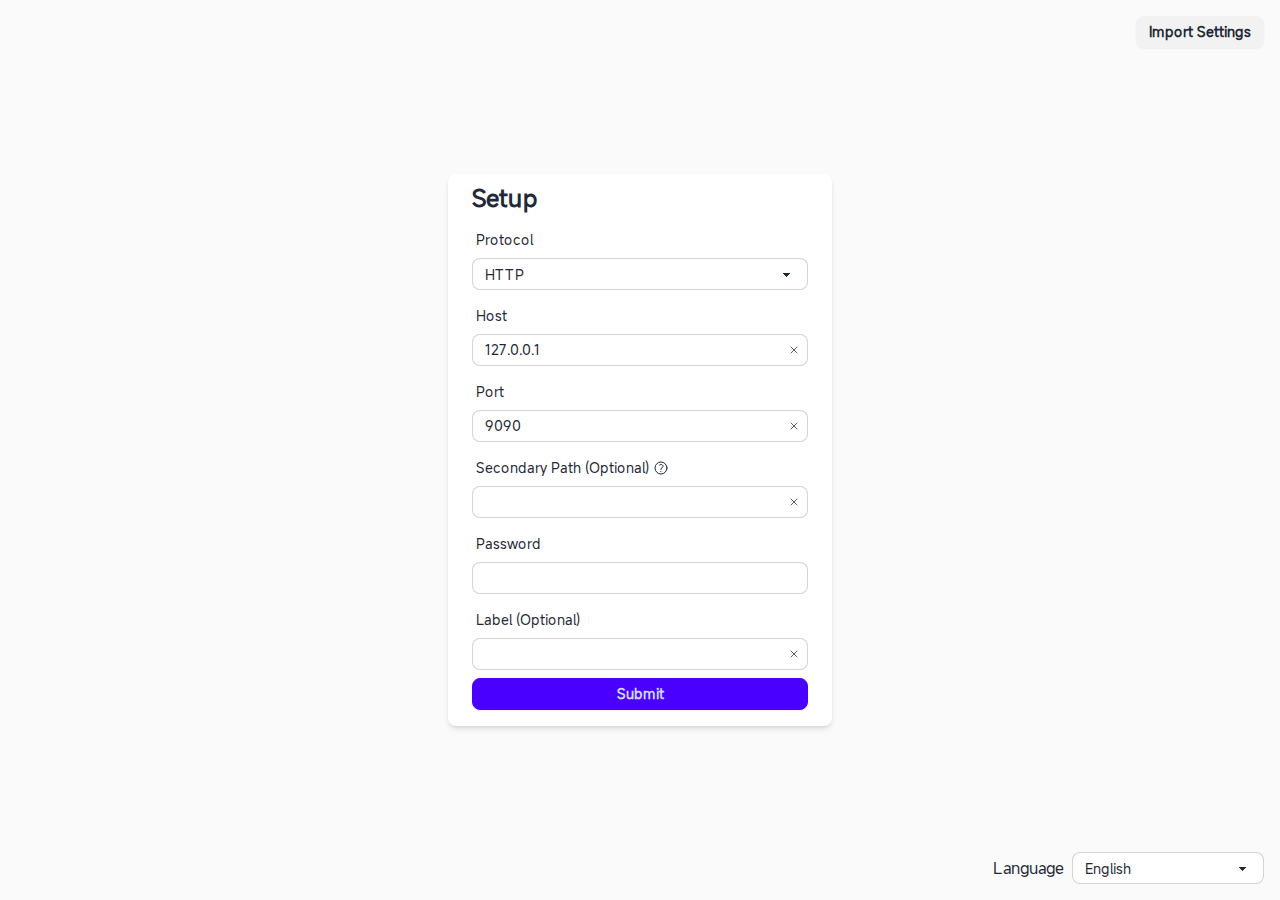
==== commit e6196013: "v1.62.1" ====
--- a/box_bll/panel/Zash/index.html
+++ b/box_bll/panel/Zash/index.html
@@ -33,8 +33,8 @@
       name="theme-color"
       content="#FFFFFF"
     />
-    <script type="module" crossorigin src="./assets/index-DT68hSVk.js"></script>
-    <link rel="stylesheet" crossorigin href="./assets/index-BEjeHn4c.css">
+    <script type="module" crossorigin src="./assets/index-D575owsS.js"></script>
+    <link rel="stylesheet" crossorigin href="./assets/index-CZ2v__GT.css">
   <link rel="manifest" href="./manifest.webmanifest"><script id="vite-plugin-pwa:register-sw" src="./registerSW.js"></script></head>
   <body class="overflow-hidden overscroll-none">
     <div id="app"></div>
--- a/box_bll/panel/Zash/assets/index-CZ2v__GT.css
+++ b/box_bll/panel/Zash/assets/index-CZ2v__GT.css
@@ -0,0 +1 @@
+.tippy-box[data-animation=scale][data-placement^=top]{transform-origin:bottom}.tippy-box[data-animation=scale][data-placement^=bottom]{transform-origin:top}.tippy-box[data-animation=scale][data-placement^=left]{transform-origin:right}.tippy-box[data-animation=scale][data-placement^=right]{transform-origin:left}.tippy-box[data-animation=scale][data-state=hidden]{transform:scale(.5);opacity:0}.tippy-box[data-animation=fade][data-state=hidden]{opacity:0}[data-tippy-root]{max-width:calc(100vw - 10px)}.tippy-box{position:relative;background-color:#333;color:#fff;border-radius:4px;font-size:14px;line-height:1.4;white-space:normal;outline:0;transition-property:transform,visibility,opacity}.tippy-box[data-placement^=top]>.tippy-arrow{bottom:0}.tippy-box[data-placement^=top]>.tippy-arrow:before{bottom:-7px;left:0;border-width:8px 8px 0;border-top-color:initial;transform-origin:center top}.tippy-box[data-placement^=bottom]>.tippy-arrow{top:0}.tippy-box[data-placement^=bottom]>.tippy-arrow:before{top:-7px;left:0;border-width:0 8px 8px;border-bottom-color:initial;transform-origin:center bottom}.tippy-box[data-placement^=left]>.tippy-arrow{right:0}.tippy-box[data-placement^=left]>.tippy-arrow:before{border-width:8px 0 8px 8px;border-left-color:initial;right:-7px;transform-origin:center left}.tippy-box[data-placement^=right]>.tippy-arrow{left:0}.tippy-box[data-placement^=right]>.tippy-arrow:before{left:-7px;border-width:8px 8px 8px 0;border-right-color:initial;transform-origin:center right}.tippy-box[data-inertia][data-state=visible]{transition-timing-function:cubic-bezier(.54,1.5,.38,1.11)}.tippy-arrow{width:16px;height:16px;color:#333}.tippy-arrow:before{content:"";position:absolute;border-color:transparent;border-style:solid}.tippy-content{position:relative;padding:5px 9px;z-index:1}*,:before,:after{--tw-border-spacing-x: 0;--tw-border-spacing-y: 0;--tw-translate-x: 0;--tw-translate-y: 0;--tw-rotate: 0;--tw-skew-x: 0;--tw-skew-y: 0;--tw-scale-x: 1;--tw-scale-y: 1;--tw-pan-x: ;--tw-pan-y: ;--tw-pinch-zoom: ;--tw-scroll-snap-strictness: proximity;--tw-gradient-from-position: ;--tw-gradient-via-position: ;--tw-gradient-to-position: ;--tw-ordinal: ;--tw-slashed-zero: ;--tw-numeric-figure: ;--tw-numeric-spacing: ;--tw-numeric-fraction: ;--tw-ring-inset: ;--tw-ring-offset-width: 0px;--tw-ring-offset-color: #fff;--tw-ring-color: rgb(59 130 246 / .5);--tw-ring-offset-shadow: 0 0 #0000;--tw-ring-shadow: 0 0 #0000;--tw-shadow: 0 0 #0000;--tw-shadow-colored: 0 0 #0000;--tw-blur: ;--tw-brightness: ;--tw-contrast: ;--tw-grayscale: ;--tw-hue-rotate: ;--tw-invert: ;--tw-saturate: ;--tw-sepia: ;--tw-drop-shadow: ;--tw-backdrop-blur: ;--tw-backdrop-brightness: ;--tw-backdrop-contrast: ;--tw-backdrop-grayscale: ;--tw-backdrop-hue-rotate: ;--tw-backdrop-invert: ;--tw-backdrop-opacity: ;--tw-backdrop-saturate: ;--tw-backdrop-sepia: ;--tw-contain-size: ;--tw-contain-layout: ;--tw-contain-paint: ;--tw-contain-style: }::backdrop{--tw-border-spacing-x: 0;--tw-border-spacing-y: 0;--tw-translate-x: 0;--tw-translate-y: 0;--tw-rotate: 0;--tw-skew-x: 0;--tw-skew-y: 0;--tw-scale-x: 1;--tw-scale-y: 1;--tw-pan-x: ;--tw-pan-y: ;--tw-pinch-zoom: ;--tw-scroll-snap-strictness: proximity;--tw-gradient-from-position: ;--tw-gradient-via-position: ;--tw-gradient-to-position: ;--tw-ordinal: ;--tw-slashed-zero: ;--tw-numeric-figure: ;--tw-numeric-spacing: ;--tw-numeric-fraction: ;--tw-ring-inset: ;--tw-ring-offset-width: 0px;--tw-ring-offset-color: #fff;--tw-ring-color: rgb(59 130 246 / .5);--tw-ring-offset-shadow: 0 0 #0000;--tw-ring-shadow: 0 0 #0000;--tw-shadow: 0 0 #0000;--tw-shadow-colored: 0 0 #0000;--tw-blur: ;--tw-brightness: ;--tw-contrast: ;--tw-grayscale: ;--tw-hue-rotate: ;--tw-invert: ;--tw-saturate: ;--tw-sepia: ;--tw-drop-shadow: ;--tw-backdrop-blur: ;--tw-backdrop-brightness: ;--tw-backdrop-contrast: ;--tw-backdrop-grayscale: ;--tw-backdrop-hue-rotate: ;--tw-backdrop-invert: ;--tw-backdrop-opacity: ;--tw-backdrop-saturate: ;--tw-backdrop-sepia: ;--tw-contain-size: ;--tw-contain-layout: ;--tw-contain-paint: ;--tw-contain-style: }*,:before,:after{box-sizing:border-box;border-width:0;border-style:solid;border-color:#e5e7eb}:before,:after{--tw-content: ""}html,:host{line-height:1.5;-webkit-text-size-adjust:100%;-moz-tab-size:4;-o-tab-size:4;tab-size:4;font-family:ui-sans-serif,system-ui,sans-serif,"Apple Color Emoji","Segoe UI Emoji",Segoe UI Symbol,"Noto Color Emoji";font-feature-settings:normal;font-variation-settings:normal;-webkit-tap-highlight-color:transparent}body{margin:0;line-height:inherit}hr{height:0;color:inherit;border-top-width:1px}abbr:where([title]){-webkit-text-decoration:underline dotted;text-decoration:underline dotted}h1,h2,h3,h4,h5,h6{font-size:inherit;font-weight:inherit}a{color:inherit;text-decoration:inherit}b,strong{font-weight:bolder}code,kbd,samp,pre{font-family:ui-monospace,SFMono-Regular,Menlo,Monaco,Consolas,Liberation Mono,Courier New,monospace;font-feature-settings:normal;font-variation-settings:normal;font-size:1em}small{font-size:80%}sub,sup{font-size:75%;line-height:0;position:relative;vertical-align:baseline}sub{bottom:-.25em}sup{top:-.5em}table{text-indent:0;border-color:inherit;border-collapse:collapse}button,input,optgroup,select,textarea{font-family:inherit;font-feature-settings:inherit;font-variation-settings:inherit;font-size:100%;font-weight:inherit;line-height:inherit;letter-spacing:inherit;color:inherit;margin:0;padding:0}button,select{text-transform:none}button,input:where([type=button]),input:where([type=reset]),input:where([type=submit]){-webkit-appearance:button;background-color:transparent;background-image:none}:-moz-focusring{outline:auto}:-moz-ui-invalid{box-shadow:none}progress{vertical-align:baseline}::-webkit-inner-spin-button,::-webkit-outer-spin-button{height:auto}[type=search]{-webkit-appearance:textfield;outline-offset:-2px}::-webkit-search-decoration{-webkit-appearance:none}::-webkit-file-upload-button{-webkit-appearance:button;font:inherit}summary{display:list-item}blockquote,dl,dd,h1,h2,h3,h4,h5,h6,hr,figure,p,pre{margin:0}fieldset{margin:0;padding:0}legend{padding:0}ol,ul,menu{list-style:none;margin:0;padding:0}dialog{padding:0}textarea{resize:vertical}input::-moz-placeholder,textarea::-moz-placeholder{opacity:1;color:#9ca3af}input::placeholder,textarea::placeholder{opacity:1;color:#9ca3af}button,[role=button]{cursor:pointer}:disabled{cursor:default}img,svg,video,canvas,audio,iframe,embed,object{display:block;vertical-align:middle}img,video{max-width:100%;height:auto}[hidden]:where(:not([hidden=until-found])){display:none}:root,[data-theme]{background-color:var(--fallback-b1,oklch(var(--b1)/1));color:var(--fallback-bc,oklch(var(--bc)/1))}@supports not (color: oklch(0% 0 0)){:root{color-scheme:light;--fallback-p: #491eff;--fallback-pc: #d4dbff;--fallback-s: #ff41c7;--fallback-sc: #fff9fc;--fallback-a: #00cfbd;--fallback-ac: #00100d;--fallback-n: #2b3440;--fallback-nc: #d7dde4;--fallback-b1: #ffffff;--fallback-b2: #e5e6e6;--fallback-b3: #e5e6e6;--fallback-bc: #1f2937;--fallback-in: #00b3f0;--fallback-inc: #000000;--fallback-su: #00ca92;--fallback-suc: #000000;--fallback-wa: #ffc22d;--fallback-wac: #000000;--fallback-er: #ff6f70;--fallback-erc: #000000}@media (prefers-color-scheme: dark){:root{color-scheme:dark;--fallback-p: #7582ff;--fallback-pc: #050617;--fallback-s: #ff71cf;--fallback-sc: #190211;--fallback-a: #00c7b5;--fallback-ac: #000e0c;--fallback-n: #2a323c;--fallback-nc: #a6adbb;--fallback-b1: #1d232a;--fallback-b2: #191e24;--fallback-b3: #15191e;--fallback-bc: #a6adbb;--fallback-in: #00b3f0;--fallback-inc: #000000;--fallback-su: #00ca92;--fallback-suc: #000000;--fallback-wa: #ffc22d;--fallback-wac: #000000;--fallback-er: #ff6f70;--fallback-erc: #000000}}}html{-webkit-tap-highlight-color:transparent}*{scrollbar-color:color-mix(in oklch,currentColor 35%,transparent) transparent}*:hover{scrollbar-color:color-mix(in oklch,currentColor 60%,transparent) transparent}:root{color-scheme:light;--in: 72.06% .191 231.6;--su: 64.8% .15 160;--wa: 84.71% .199 83.87;--er: 71.76% .221 22.18;--pc: 89.824% .06192 275.75;--ac: 15.352% .0368 183.61;--inc: 0% 0 0;--suc: 0% 0 0;--wac: 0% 0 0;--erc: 0% 0 0;--rounded-box: 1rem;--rounded-btn: .5rem;--rounded-badge: 1.9rem;--animation-btn: .25s;--animation-input: .2s;--btn-focus-scale: .95;--border-btn: 1px;--tab-border: 1px;--tab-radius: .5rem;--p: 49.12% .3096 275.75;--s: 69.71% .329 342.55;--sc: 98.71% .0106 342.55;--a: 76.76% .184 183.61;--n: 32.1785% .02476 255.701624;--nc: 89.4994% .011585 252.096176;--b1: 100% 0 0;--b2: 96.1151% 0 0;--b3: 92.4169% .00108 197.137559;--bc: 27.8078% .029596 256.847952}@media (prefers-color-scheme: dark){:root{color-scheme:dark;--in: 72.06% .191 231.6;--su: 64.8% .15 160;--wa: 84.71% .199 83.87;--er: 71.76% .221 22.18;--pc: 13.138% .0392 275.75;--sc: 14.96% .052 342.55;--ac: 14.902% .0334 183.61;--inc: 0% 0 0;--suc: 0% 0 0;--wac: 0% 0 0;--erc: 0% 0 0;--rounded-box: 1rem;--rounded-btn: .5rem;--rounded-badge: 1.9rem;--animation-btn: .25s;--animation-input: .2s;--btn-focus-scale: .95;--border-btn: 1px;--tab-border: 1px;--tab-radius: .5rem;--p: 65.69% .196 275.75;--s: 74.8% .26 342.55;--a: 74.51% .167 183.61;--n: 31.3815% .021108 254.139175;--nc: 74.6477% .0216 264.435964;--b1: 25.3267% .015896 252.417568;--b2: 23.2607% .013807 253.100675;--b3: 21.1484% .01165 254.087939;--bc: 74.6477% .0216 264.435964}}[data-theme=light]{color-scheme:light;--in: 72.06% .191 231.6;--su: 64.8% .15 160;--wa: 84.71% .199 83.87;--er: 71.76% .221 22.18;--pc: 89.824% .06192 275.75;--ac: 15.352% .0368 183.61;--inc: 0% 0 0;--suc: 0% 0 0;--wac: 0% 0 0;--erc: 0% 0 0;--rounded-box: 1rem;--rounded-btn: .5rem;--rounded-badge: 1.9rem;--animation-btn: .25s;--animation-input: .2s;--btn-focus-scale: .95;--border-btn: 1px;--tab-border: 1px;--tab-radius: .5rem;--p: 49.12% .3096 275.75;--s: 69.71% .329 342.55;--sc: 98.71% .0106 342.55;--a: 76.76% .184 183.61;--n: 32.1785% .02476 255.701624;--nc: 89.4994% .011585 252.096176;--b1: 100% 0 0;--b2: 96.1151% 0 0;--b3: 92.4169% .00108 197.137559;--bc: 27.8078% .029596 256.847952}[data-theme=dark]{color-scheme:dark;--in: 72.06% .191 231.6;--su: 64.8% .15 160;--wa: 84.71% .199 83.87;--er: 71.76% .221 22.18;--pc: 13.138% .0392 275.75;--sc: 14.96% .052 342.55;--ac: 14.902% .0334 183.61;--inc: 0% 0 0;--suc: 0% 0 0;--wac: 0% 0 0;--erc: 0% 0 0;--rounded-box: 1rem;--rounded-btn: .5rem;--rounded-badge: 1.9rem;--animation-btn: .25s;--animation-input: .2s;--btn-focus-scale: .95;--border-btn: 1px;--tab-border: 1px;--tab-radius: .5rem;--p: 65.69% .196 275.75;--s: 74.8% .26 342.55;--a: 74.51% .167 183.61;--n: 31.3815% .021108 254.139175;--nc: 74.6477% .0216 264.435964;--b1: 25.3267% .015896 252.417568;--b2: 23.2607% .013807 253.100675;--b3: 21.1484% .01165 254.087939;--bc: 74.6477% .0216 264.435964}[data-theme=cupcake]{color-scheme:light;--in: 72.06% .191 231.6;--su: 64.8% .15 160;--wa: 84.71% .199 83.87;--er: 71.76% .221 22.18;--pc: 15.2344% .017892 200.026556;--sc: 15.787% .020249 356.29965;--ac: 15.8762% .029206 78.618794;--nc: 84.7148% .013247 313.189598;--inc: 0% 0 0;--suc: 0% 0 0;--wac: 0% 0 0;--erc: 0% 0 0;--rounded-box: 1rem;--rounded-badge: 1.9rem;--animation-btn: .25s;--animation-input: .2s;--btn-focus-scale: .95;--border-btn: 1px;--p: 76.172% .089459 200.026556;--s: 78.9351% .101246 356.29965;--a: 79.3811% .146032 78.618794;--n: 23.5742% .066235 313.189598;--b1: 97.7882% .00418 56.375637;--b2: 93.9822% .007638 61.449292;--b3: 91.5861% .006811 53.440502;--bc: 23.5742% .066235 313.189598;--rounded-btn: 1.9rem;--tab-border: 2px;--tab-radius: .7rem}[data-theme=bumblebee]{color-scheme:light;--b2: 93% 0 0;--b3: 86% 0 0;--in: 72.06% .191 231.6;--su: 64.8% .15 160;--wa: 84.71% .199 83.87;--er: 71.76% .221 22.18;--bc: 20% 0 0;--ac: 16.254% .0314 56.52;--nc: 82.55% .015 281.99;--inc: 0% 0 0;--suc: 0% 0 0;--wac: 0% 0 0;--erc: 0% 0 0;--rounded-box: 1rem;--rounded-btn: .5rem;--rounded-badge: 1.9rem;--animation-btn: .25s;--animation-input: .2s;--btn-focus-scale: .95;--border-btn: 1px;--tab-border: 1px;--tab-radius: .5rem;--p: 89.51% .2132 96.61;--pc: 38.92% .046 96.61;--s: 80.39% .194 70.76;--sc: 39.38% .068 70.76;--a: 81.27% .157 56.52;--n: 12.75% .075 281.99;--b1: 100% 0 0}[data-theme=emerald]{color-scheme:light;--b2: 93% 0 0;--b3: 86% 0 0;--in: 72.06% .191 231.6;--su: 64.8% .15 160;--wa: 84.71% .199 83.87;--er: 71.76% .221 22.18;--inc: 0% 0 0;--suc: 0% 0 0;--wac: 0% 0 0;--erc: 0% 0 0;--rounded-box: 1rem;--rounded-btn: .5rem;--rounded-badge: 1.9rem;--border-btn: 1px;--tab-border: 1px;--tab-radius: .5rem;--p: 76.6626% .135433 153.450024;--pc: 33.3872% .040618 162.240129;--s: 61.3028% .202368 261.294233;--sc: 100% 0 0;--a: 72.7725% .149783 33.200363;--ac: 0% 0 0;--n: 35.5192% .032071 262.988584;--nc: 98.4625% .001706 247.838921;--b1: 100% 0 0;--bc: 35.5192% .032071 262.988584;--animation-btn: 0;--animation-input: 0;--btn-focus-scale: 1}[data-theme=corporate]{color-scheme:light;--b2: 93% 0 0;--b3: 86% 0 0;--in: 72.06% .191 231.6;--su: 64.8% .15 160;--wa: 84.71% .199 83.87;--er: 71.76% .221 22.18;--pc: 12.078% .0456 269.1;--sc: 13.0739% .010951 256.688055;--ac: 15.3934% .022799 163.57888;--inc: 0% 0 0;--suc: 0% 0 0;--wac: 0% 0 0;--erc: 0% 0 0;--border-btn: 1px;--tab-border: 1px;--p: 60.39% .228 269.1;--s: 65.3694% .054756 256.688055;--a: 76.9669% .113994 163.57888;--n: 22.3899% .031305 278.07229;--nc: 95.8796% .008588 247.915135;--b1: 100% 0 0;--bc: 22.3899% .031305 278.07229;--rounded-box: .25rem;--rounded-btn: .125rem;--rounded-badge: .125rem;--tab-radius: .25rem;--animation-btn: 0;--animation-input: 0;--btn-focus-scale: 1}[data-theme=synthwave]{color-scheme:dark;--b2: 20.2941% .076211 287.835609;--b3: 18.7665% .070475 287.835609;--pc: 14.4421% .031903 342.009383;--sc: 15.6543% .02362 227.382405;--ac: 17.608% .0412 93.72;--rounded-box: 1rem;--rounded-btn: .5rem;--rounded-badge: 1.9rem;--animation-btn: .25s;--animation-input: .2s;--btn-focus-scale: .95;--border-btn: 1px;--tab-border: 1px;--tab-radius: .5rem;--p: 72.2105% .159514 342.009383;--s: 78.2714% .118101 227.382405;--a: 88.04% .206 93.72;--n: 25.5554% .103537 286.507967;--nc: 97.9365% .00819 301.358346;--b1: 21.8216% .081948 287.835609;--bc: 97.9365% .00819 301.358346;--in: 76.5197% .12273 231.831603;--inc: 23.5017% .096418 290.329844;--su: 86.0572% .115038 178.624677;--suc: 23.5017% .096418 290.329844;--wa: 85.531% .122117 93.722227;--wac: 23.5017% .096418 290.329844;--er: 73.7005% .121339 32.639257;--erc: 23.5017% .096418 290.329844}[data-theme=retro]{color-scheme:light;--inc: 90.923% .043042 262.880917;--suc: 12.541% .033982 149.213788;--wac: 13.3168% .031484 58.31834;--erc: 13.144% .0398 27.33;--animation-btn: .25s;--animation-input: .2s;--btn-focus-scale: .95;--border-btn: 1px;--tab-border: 1px;--p: 76.8664% .104092 22.664655;--pc: 26.5104% .006243 .522862;--s: 80.7415% .052534 159.094608;--sc: 26.5104% .006243 .522862;--a: 70.3919% .125455 52.953428;--ac: 26.5104% .006243 .522862;--n: 28.4181% .009519 355.534017;--nc: 92.5604% .025113 89.217311;--b1: 91.6374% .034554 90.51575;--b2: 88.2722% .049418 91.774344;--b3: 84.133% .065952 90.856665;--bc: 26.5104% .006243 .522862;--in: 54.615% .215208 262.880917;--su: 62.7052% .169912 149.213788;--wa: 66.584% .157422 58.31834;--er: 65.72% .199 27.33;--rounded-box: .4rem;--rounded-btn: .4rem;--rounded-badge: .4rem;--tab-radius: .4rem}[data-theme=cyberpunk]{color-scheme:light;--b2: 87.8943% .16647 104.32;--b3: 81.2786% .15394 104.32;--in: 72.06% .191 231.6;--su: 64.8% .15 160;--wa: 84.71% .199 83.87;--er: 71.76% .221 22.18;--bc: 18.902% .0358 104.32;--pc: 14.844% .0418 6.35;--sc: 16.666% .0368 204.72;--ac: 14.372% .04352 310.43;--inc: 0% 0 0;--suc: 0% 0 0;--wac: 0% 0 0;--erc: 0% 0 0;--animation-btn: .25s;--animation-input: .2s;--btn-focus-scale: .95;--border-btn: 1px;--tab-border: 1px;font-family:ui-monospace,SFMono-Regular,Menlo,Monaco,Consolas,Liberation Mono,Courier New,monospace;--p: 74.22% .209 6.35;--s: 83.33% .184 204.72;--a: 71.86% .2176 310.43;--n: 23.04% .065 269.31;--nc: 94.51% .179 104.32;--b1: 94.51% .179 104.32;--rounded-box: 0;--rounded-btn: 0;--rounded-badge: 0;--tab-radius: 0}[data-theme=valentine]{color-scheme:light;--b2: 88.0567% .024834 337.06289;--b3: 81.4288% .022964 337.06289;--pc: 13.7239% .030755 15.066527;--sc: 14.3942% .029258 293.189609;--ac: 14.2537% .014961 197.828857;--inc: 90.923% .043042 262.880917;--suc: 12.541% .033982 149.213788;--wac: 13.3168% .031484 58.31834;--erc: 14.614% .0414 27.33;--rounded-box: 1rem;--rounded-badge: 1.9rem;--animation-btn: .25s;--animation-input: .2s;--btn-focus-scale: .95;--border-btn: 1px;--tab-border: 1px;--p: 68.6197% .153774 15.066527;--s: 71.971% .14629 293.189609;--a: 71.2685% .074804 197.828857;--n: 54.6053% .143342 358.004839;--nc: 90.2701% .037202 336.955191;--b1: 94.6846% .026703 337.06289;--bc: 37.3085% .081131 4.606426;--in: 54.615% .215208 262.880917;--su: 62.7052% .169912 149.213788;--wa: 66.584% .157422 58.31834;--er: 73.07% .207 27.33;--rounded-btn: 1.9rem;--tab-radius: .7rem}[data-theme=halloween]{color-scheme:dark;--b2: 23.0416% 0 0;--b3: 21.3072% 0 0;--bc: 84.9552% 0 0;--sc: 89.196% .0496 305.03;--nc: 84.8742% .009322 65.681484;--inc: 90.923% .043042 262.880917;--suc: 12.541% .033982 149.213788;--wac: 13.3168% .031484 58.31834;--erc: 13.144% .0398 27.33;--rounded-box: 1rem;--rounded-btn: .5rem;--rounded-badge: 1.9rem;--animation-btn: .25s;--animation-input: .2s;--btn-focus-scale: .95;--border-btn: 1px;--tab-border: 1px;--tab-radius: .5rem;--p: 77.48% .204 60.62;--pc: 19.6935% .004671 196.779412;--s: 45.98% .248 305.03;--a: 64.8% .223 136.073479;--ac: 0% 0 0;--n: 24.371% .046608 65.681484;--b1: 24.7759% 0 0;--in: 54.615% .215208 262.880917;--su: 62.7052% .169912 149.213788;--wa: 66.584% .157422 58.31834;--er: 65.72% .199 27.33}[data-theme=garden]{color-scheme:light;--b2: 86.4453% .002011 17.197414;--b3: 79.9386% .00186 17.197414;--in: 72.06% .191 231.6;--su: 64.8% .15 160;--wa: 84.71% .199 83.87;--er: 71.76% .221 22.18;--sc: 89.699% .022197 355.095988;--ac: 11.2547% .010859 154.390187;--inc: 0% 0 0;--suc: 0% 0 0;--wac: 0% 0 0;--erc: 0% 0 0;--rounded-box: 1rem;--rounded-btn: .5rem;--rounded-badge: 1.9rem;--animation-btn: .25s;--animation-input: .2s;--btn-focus-scale: .95;--border-btn: 1px;--tab-border: 1px;--tab-radius: .5rem;--p: 62.45% .278 3.83636;--pc: 100% 0 0;--s: 48.4952% .110985 355.095988;--a: 56.2735% .054297 154.390187;--n: 24.1559% .049362 89.070594;--nc: 92.9519% .002163 17.197414;--b1: 92.9519% .002163 17.197414;--bc: 16.9617% .001664 17.32068}[data-theme=forest]{color-scheme:dark;--b2: 17.522% .007709 17.911578;--b3: 16.2032% .007129 17.911578;--in: 72.06% .191 231.6;--su: 64.8% .15 160;--wa: 84.71% .199 83.87;--er: 71.76% .221 22.18;--bc: 83.7682% .001658 17.911578;--sc: 13.9553% .027077 168.327128;--ac: 14.1257% .02389 185.713193;--nc: 86.1397% .007806 171.364646;--inc: 0% 0 0;--suc: 0% 0 0;--wac: 0% 0 0;--erc: 0% 0 0;--rounded-box: 1rem;--rounded-badge: 1.9rem;--animation-btn: .25s;--animation-input: .2s;--btn-focus-scale: .95;--border-btn: 1px;--tab-border: 1px;--tab-radius: .5rem;--p: 68.6283% .185567 148.958922;--pc: 0% 0 0;--s: 69.7764% .135385 168.327128;--a: 70.6285% .119451 185.713193;--n: 30.6985% .039032 171.364646;--b1: 18.8409% .00829 17.911578;--rounded-btn: 1.9rem}[data-theme=aqua]{color-scheme:dark;--b2: 45.3464% .118611 261.181672;--b3: 41.9333% .109683 261.181672;--bc: 89.7519% .025508 261.181672;--sc: 12.1365% .02175 309.782946;--ac: 18.6854% .020445 94.555431;--nc: 12.2124% .023402 243.760661;--inc: 90.923% .043042 262.880917;--suc: 12.541% .033982 149.213788;--wac: 13.3168% .031484 58.31834;--erc: 14.79% .038 27.33;--rounded-box: 1rem;--rounded-btn: .5rem;--rounded-badge: 1.9rem;--animation-btn: .25s;--animation-input: .2s;--btn-focus-scale: .95;--border-btn: 1px;--tab-border: 1px;--tab-radius: .5rem;--p: 85.6617% .14498 198.6458;--pc: 40.1249% .068266 197.603872;--s: 60.6827% .108752 309.782946;--a: 93.4269% .102225 94.555431;--n: 61.0622% .117009 243.760661;--b1: 48.7596% .127539 261.181672;--in: 54.615% .215208 262.880917;--su: 62.7052% .169912 149.213788;--wa: 66.584% .157422 58.31834;--er: 73.95% .19 27.33}[data-theme=lofi]{color-scheme:light;--inc: 15.908% .0206 205.9;--suc: 18.026% .0306 164.14;--wac: 17.674% .027 79.94;--erc: 15.732% .03 28.47;--border-btn: 1px;--tab-border: 1px;--p: 15.9066% 0 0;--pc: 100% 0 0;--s: 21.455% .001566 17.278957;--sc: 100% 0 0;--a: 26.8618% 0 0;--ac: 100% 0 0;--n: 0% 0 0;--nc: 100% 0 0;--b1: 100% 0 0;--b2: 96.1151% 0 0;--b3: 92.268% .001082 17.17934;--bc: 0% 0 0;--in: 79.54% .103 205.9;--su: 90.13% .153 164.14;--wa: 88.37% .135 79.94;--er: 78.66% .15 28.47;--rounded-box: .25rem;--rounded-btn: .125rem;--rounded-badge: .125rem;--tab-radius: .125rem;--animation-btn: 0;--animation-input: 0;--btn-focus-scale: 1}[data-theme=pastel]{color-scheme:light;--in: 72.06% .191 231.6;--su: 64.8% .15 160;--wa: 84.71% .199 83.87;--er: 71.76% .221 22.18;--bc: 20% 0 0;--pc: 16.6166% .006979 316.8737;--sc: 17.6153% .009839 8.688364;--ac: 17.8419% .012056 170.923263;--nc: 14.2681% .014702 228.183906;--inc: 0% 0 0;--suc: 0% 0 0;--wac: 0% 0 0;--erc: 0% 0 0;--rounded-box: 1rem;--rounded-badge: 1.9rem;--animation-btn: .25s;--animation-input: .2s;--btn-focus-scale: .95;--border-btn: 1px;--tab-border: 1px;--p: 83.0828% .034896 316.8737;--s: 88.0763% .049197 8.688364;--a: 89.2096% .06028 170.923263;--n: 71.3406% .07351 228.183906;--b1: 100% 0 0;--b2: 98.4625% .001706 247.838921;--b3: 87.1681% .009339 258.338227;--rounded-btn: 1.9rem;--tab-radius: .7rem}[data-theme=fantasy]{color-scheme:light;--b2: 93% 0 0;--b3: 86% 0 0;--in: 72.06% .191 231.6;--su: 64.8% .15 160;--wa: 84.71% .199 83.87;--er: 71.76% .221 22.18;--pc: 87.49% .0378 325.02;--sc: 90.784% .0324 241.36;--ac: 15.196% .0408 56.72;--nc: 85.5616% .005919 256.847952;--inc: 0% 0 0;--suc: 0% 0 0;--wac: 0% 0 0;--erc: 0% 0 0;--rounded-box: 1rem;--rounded-btn: .5rem;--rounded-badge: 1.9rem;--animation-btn: .25s;--animation-input: .2s;--btn-focus-scale: .95;--border-btn: 1px;--tab-border: 1px;--tab-radius: .5rem;--p: 37.45% .189 325.02;--s: 53.92% .162 241.36;--a: 75.98% .204 56.72;--n: 27.8078% .029596 256.847952;--b1: 100% 0 0;--bc: 27.8078% .029596 256.847952}[data-theme=wireframe]{color-scheme:light;--bc: 20% 0 0;--pc: 15.6521% 0 0;--sc: 15.6521% 0 0;--ac: 15.6521% 0 0;--nc: 18.8014% 0 0;--inc: 89.0403% .062643 264.052021;--suc: 90.395% .035372 142.495339;--wac: 14.1626% .019994 108.702381;--erc: 12.5591% .051537 29.233885;--animation-btn: .25s;--animation-input: .2s;--btn-focus-scale: .95;--border-btn: 1px;--tab-border: 1px;font-family:Chalkboard,comic sans ms,"sans-serif";--p: 78.2604% 0 0;--s: 78.2604% 0 0;--a: 78.2604% 0 0;--n: 94.007% 0 0;--b1: 100% 0 0;--b2: 94.9119% 0 0;--b3: 89.7547% 0 0;--in: 45.2014% .313214 264.052021;--su: 51.9752% .176858 142.495339;--wa: 70.8131% .099969 108.702381;--er: 62.7955% .257683 29.233885;--rounded-box: .2rem;--rounded-btn: .2rem;--rounded-badge: .2rem;--tab-radius: .2rem}[data-theme=black]{color-scheme:dark;--pc: 86.736% 0 0;--sc: 86.736% 0 0;--ac: 86.736% 0 0;--nc: 86.736% 0 0;--inc: 89.0403% .062643 264.052021;--suc: 90.395% .035372 142.495339;--wac: 19.3597% .042201 109.769232;--erc: 12.5591% .051537 29.233885;--border-btn: 1px;--tab-border: 1px;--p: 33.6799% 0 0;--s: 33.6799% 0 0;--a: 33.6799% 0 0;--b1: 0% 0 0;--b2: 19.1251% 0 0;--b3: 26.8618% 0 0;--bc: 87.6096% 0 0;--n: 33.6799% 0 0;--in: 45.2014% .313214 264.052021;--su: 51.9752% .176858 142.495339;--wa: 96.7983% .211006 109.769232;--er: 62.7955% .257683 29.233885;--rounded-box: 0;--rounded-btn: 0;--rounded-badge: 0;--animation-btn: 0;--animation-input: 0;--btn-focus-scale: 1;--tab-radius: 0}[data-theme=luxury]{color-scheme:dark;--pc: 20% 0 0;--sc: 85.5163% .012821 261.069149;--ac: 87.3349% .010348 338.82597;--inc: 15.8122% .024356 237.133883;--suc: 15.6239% .038579 132.154381;--wac: 17.2255% .027305 102.89115;--erc: 14.3506% .035271 22.568916;--rounded-box: 1rem;--rounded-btn: .5rem;--rounded-badge: 1.9rem;--animation-btn: .25s;--animation-input: .2s;--btn-focus-scale: .95;--border-btn: 1px;--tab-border: 1px;--tab-radius: .5rem;--p: 100% 0 0;--s: 27.5815% .064106 261.069149;--a: 36.6744% .051741 338.82597;--n: 24.27% .057015 59.825019;--nc: 93.2033% .089631 90.861683;--b1: 14.0765% .004386 285.822869;--b2: 20.2191% .004211 308.22937;--b3: 29.8961% .003818 308.318612;--bc: 75.6879% .123666 76.890484;--in: 79.0612% .121778 237.133883;--su: 78.1197% .192894 132.154381;--wa: 86.1274% .136524 102.89115;--er: 71.7531% .176357 22.568916}[data-theme=dracula]{color-scheme:dark;--b2: 26.8053% .020556 277.508664;--b3: 24.7877% .019009 277.508664;--pc: 15.0922% .036614 346.812432;--sc: 14.8405% .029709 301.883095;--ac: 16.6785% .024826 66.558491;--nc: 87.8891% .006515 275.524078;--inc: 17.6526% .018676 212.846491;--suc: 17.4199% .043903 148.024881;--wac: 19.1068% .026849 112.757109;--erc: 13.6441% .041266 24.430965;--rounded-box: 1rem;--rounded-btn: .5rem;--rounded-badge: 1.9rem;--animation-btn: .25s;--animation-input: .2s;--btn-focus-scale: .95;--border-btn: 1px;--tab-border: 1px;--tab-radius: .5rem;--p: 75.4611% .18307 346.812432;--s: 74.2023% .148546 301.883095;--a: 83.3927% .124132 66.558491;--n: 39.4456% .032576 275.524078;--b1: 28.8229% .022103 277.508664;--bc: 97.7477% .007913 106.545019;--in: 88.263% .09338 212.846491;--su: 87.0995% .219516 148.024881;--wa: 95.5338% .134246 112.757109;--er: 68.2204% .206328 24.430965}[data-theme=cmyk]{color-scheme:light;--b2: 93% 0 0;--b3: 86% 0 0;--bc: 20% 0 0;--pc: 14.3544% .02666 239.443325;--sc: 12.8953% .040552 359.339283;--ac: 18.8458% .037948 105.306968;--nc: 84.3557% 0 0;--inc: 13.6952% .0189 217.284104;--suc: 89.3898% .032505 321.406278;--wac: 14.2473% .031969 52.023412;--erc: 12.4027% .041677 28.717543;--rounded-box: 1rem;--rounded-btn: .5rem;--rounded-badge: 1.9rem;--animation-btn: .25s;--animation-input: .2s;--btn-focus-scale: .95;--border-btn: 1px;--tab-border: 1px;--tab-radius: .5rem;--p: 71.7722% .133298 239.443325;--s: 64.4766% .202758 359.339283;--a: 94.2289% .189741 105.306968;--n: 21.7787% 0 0;--b1: 100% 0 0;--in: 68.4759% .094499 217.284104;--su: 46.949% .162524 321.406278;--wa: 71.2364% .159843 52.023412;--er: 62.0133% .208385 28.717543}[data-theme=autumn]{color-scheme:light;--b2: 89.1077% 0 0;--b3: 82.4006% 0 0;--bc: 19.1629% 0 0;--pc: 88.1446% .032232 17.530175;--sc: 12.3353% .033821 23.865865;--ac: 14.6851% .018999 60.729616;--nc: 90.8734% .007475 51.902819;--inc: 13.8449% .019596 207.284192;--suc: 12.199% .016032 174.616213;--wac: 14.0163% .032982 56.844303;--erc: 90.614% .0482 24.16;--rounded-box: 1rem;--rounded-btn: .5rem;--rounded-badge: 1.9rem;--animation-btn: .25s;--animation-input: .2s;--btn-focus-scale: .95;--border-btn: 1px;--tab-border: 1px;--tab-radius: .5rem;--p: 40.7232% .16116 17.530175;--s: 61.6763% .169105 23.865865;--a: 73.4253% .094994 60.729616;--n: 54.3672% .037374 51.902819;--b1: 95.8147% 0 0;--in: 69.2245% .097979 207.284192;--su: 60.9951% .080159 174.616213;--wa: 70.0817% .164909 56.844303;--er: 53.07% .241 24.16}[data-theme=business]{color-scheme:dark;--b2: 22.6487% 0 0;--b3: 20.944% 0 0;--bc: 84.8707% 0 0;--pc: 88.3407% .019811 251.473931;--sc: 12.8185% .005481 229.389418;--ac: 13.4542% .033545 35.791525;--nc: 85.4882% .00265 253.041249;--inc: 12.5233% .028702 240.033697;--suc: 14.0454% .018919 156.59611;--wac: 15.4965% .023141 81.519177;--erc: 90.3221% .029356 29.674507;--animation-btn: .25s;--animation-input: .2s;--btn-focus-scale: .95;--border-btn: 1px;--tab-border: 1px;--tab-radius: .5rem;--p: 41.7036% .099057 251.473931;--s: 64.0924% .027405 229.389418;--a: 67.271% .167726 35.791525;--n: 27.441% .01325 253.041249;--b1: 24.3535% 0 0;--in: 62.6163% .143511 240.033697;--su: 70.2268% .094594 156.59611;--wa: 77.4824% .115704 81.519177;--er: 51.6105% .14678 29.674507;--rounded-box: .25rem;--rounded-btn: .125rem;--rounded-badge: .125rem}[data-theme=acid]{color-scheme:light;--b2: 91.6146% 0 0;--b3: 84.7189% 0 0;--bc: 19.7021% 0 0;--pc: 14.38% .0714 330.759573;--sc: 14.674% .0448 48.250878;--ac: 18.556% .0528 122.962951;--nc: 84.262% .0256 278.68;--inc: 12.144% .0454 252.05;--suc: 17.144% .0532 158.53;--wac: 18.202% .0424 100.5;--erc: 12.968% .0586 29.349188;--animation-btn: .25s;--animation-input: .2s;--btn-focus-scale: .95;--border-btn: 1px;--tab-border: 1px;--p: 71.9% .357 330.759573;--s: 73.37% .224 48.250878;--a: 92.78% .264 122.962951;--n: 21.31% .128 278.68;--b1: 98.5104% 0 0;--in: 60.72% .227 252.05;--su: 85.72% .266 158.53;--wa: 91.01% .212 100.5;--er: 64.84% .293 29.349188;--rounded-box: 1.25rem;--rounded-btn: 1rem;--rounded-badge: 1rem;--tab-radius: .7rem}[data-theme=lemonade]{color-scheme:light;--b2: 91.8003% .0186 123.72;--b3: 84.8906% .0172 123.72;--bc: 19.742% .004 123.72;--pc: 11.784% .0398 134.6;--sc: 15.55% .0392 111.09;--ac: 17.078% .0402 100.73;--nc: 86.196% .015 108.6;--inc: 17.238% .0094 224.14;--suc: 17.238% .0094 157.85;--wac: 17.238% .0094 102.15;--erc: 17.238% .0094 25.85;--rounded-box: 1rem;--rounded-btn: .5rem;--rounded-badge: 1.9rem;--animation-btn: .25s;--animation-input: .2s;--btn-focus-scale: .95;--border-btn: 1px;--tab-border: 1px;--tab-radius: .5rem;--p: 58.92% .199 134.6;--s: 77.75% .196 111.09;--a: 85.39% .201 100.73;--n: 30.98% .075 108.6;--b1: 98.71% .02 123.72;--in: 86.19% .047 224.14;--su: 86.19% .047 157.85;--wa: 86.19% .047 102.15;--er: 86.19% .047 25.85}[data-theme=night]{color-scheme:dark;--b2: 19.3144% .037037 265.754874;--b3: 17.8606% .034249 265.754874;--bc: 84.1536% .007965 265.754874;--pc: 15.0703% .027798 232.66148;--sc: 13.6023% .031661 276.934902;--ac: 14.4721% .035244 350.048739;--nc: 85.5899% .00737 260.030984;--suc: 15.6904% .026506 181.911977;--wac: 16.6486% .027912 82.95003;--erc: 14.3572% .034051 13.11834;--rounded-box: 1rem;--rounded-btn: .5rem;--rounded-badge: 1.9rem;--animation-btn: .25s;--animation-input: .2s;--btn-focus-scale: .95;--border-btn: 1px;--tab-border: 1px;--tab-radius: .5rem;--p: 75.3513% .138989 232.66148;--s: 68.0113% .158303 276.934902;--a: 72.3603% .176218 350.048739;--n: 27.9495% .036848 260.030984;--b1: 20.7682% .039824 265.754874;--in: 68.4553% .148062 237.25135;--inc: 0% 0 0;--su: 78.452% .132529 181.911977;--wa: 83.2428% .139558 82.95003;--er: 71.7858% .170255 13.11834}[data-theme=coffee]{color-scheme:dark;--b2: 20.1585% .021457 329.708637;--b3: 18.6412% .019842 329.708637;--pc: 14.3993% .024765 62.756393;--sc: 86.893% .00597 199.19444;--ac: 88.5243% .014881 224.389184;--nc: 83.3022% .003149 326.261446;--inc: 15.898% .012774 184.558367;--suc: 14.9445% .014491 131.116276;--wac: 17.6301% .028162 87.722413;--erc: 15.4637% .025644 31.871922;--rounded-box: 1rem;--rounded-btn: .5rem;--rounded-badge: 1.9rem;--animation-btn: .25s;--animation-input: .2s;--btn-focus-scale: .95;--border-btn: 1px;--tab-border: 1px;--tab-radius: .5rem;--p: 71.9967% .123825 62.756393;--s: 34.465% .029849 199.19444;--a: 42.6213% .074405 224.389184;--n: 16.5109% .015743 326.261446;--b1: 21.6758% .023072 329.708637;--bc: 72.3547% .092794 79.129387;--in: 79.4902% .063869 184.558367;--su: 74.7224% .072456 131.116276;--wa: 88.1503% .140812 87.722413;--er: 77.3187% .12822 31.871922}[data-theme=winter]{color-scheme:light;--pc: 91.372% .051 257.57;--sc: 88.5103% .03222 282.339433;--ac: 11.988% .038303 335.171434;--nc: 83.9233% .012704 257.651965;--inc: 17.6255% .017178 214.515264;--suc: 16.0988% .015404 197.823719;--wac: 17.8345% .009167 71.47031;--erc: 14.6185% .022037 20.076293;--rounded-box: 1rem;--rounded-btn: .5rem;--rounded-badge: 1.9rem;--animation-btn: .25s;--animation-input: .2s;--btn-focus-scale: .95;--border-btn: 1px;--tab-border: 1px;--tab-radius: .5rem;--p: 56.86% .255 257.57;--s: 42.5516% .161098 282.339433;--a: 59.9398% .191515 335.171434;--n: 19.6166% .063518 257.651965;--b1: 100% 0 0;--b2: 97.4663% .011947 259.822565;--b3: 93.2686% .016223 262.751375;--bc: 41.8869% .053885 255.824911;--in: 88.1275% .085888 214.515264;--su: 80.4941% .077019 197.823719;--wa: 89.1725% .045833 71.47031;--er: 73.0926% .110185 20.076293}[data-theme=dim]{color-scheme:dark;--pc: 17.2267% .028331 139.549991;--sc: 14.6752% .033181 35.353059;--ac: 14.8459% .026728 311.37924;--inc: 17.2157% .028409 206.182959;--suc: 17.2343% .028437 166.534048;--wac: 17.2327% .028447 94.818679;--erc: 16.4838% .019914 33.756357;--rounded-box: 1rem;--rounded-btn: .5rem;--rounded-badge: 1.9rem;--animation-btn: .25s;--animation-input: .2s;--btn-focus-scale: .95;--border-btn: 1px;--tab-border: 1px;--tab-radius: .5rem;--p: 86.1335% .141656 139.549991;--s: 73.3759% .165904 35.353059;--a: 74.2296% .133641 311.37924;--n: 24.7311% .020483 264.094728;--nc: 82.9011% .031335 222.959324;--b1: 30.8577% .023243 264.149498;--b2: 28.0368% .01983 264.182074;--b3: 26.3469% .018403 262.177739;--bc: 82.9011% .031335 222.959324;--in: 86.0785% .142046 206.182959;--su: 86.1717% .142187 166.534048;--wa: 86.1634% .142236 94.818679;--er: 82.4189% .09957 33.756357}[data-theme=nord]{color-scheme:light;--pc: 11.8872% .015449 254.027774;--sc: 13.9303% .011822 248.687186;--ac: 15.4929% .01245 217.469017;--inc: 13.8414% .012499 332.664922;--suc: 15.3654% .01498 131.063061;--wac: 17.0972% .017847 84.093335;--erc: 12.122% .024119 15.341883;--animation-btn: .25s;--animation-input: .2s;--btn-focus-scale: .95;--border-btn: 1px;--tab-border: 1px;--p: 59.4359% .077246 254.027774;--s: 69.6516% .059108 248.687186;--a: 77.4643% .062249 217.469017;--n: 45.229% .035214 264.1312;--nc: 89.9258% .016374 262.749256;--b1: 95.1276% .007445 260.731539;--b2: 93.2996% .010389 261.788485;--b3: 89.9258% .016374 262.749256;--bc: 32.4374% .022945 264.182036;--in: 69.2072% .062496 332.664922;--su: 76.827% .074899 131.063061;--wa: 85.4862% .089234 84.093335;--er: 60.61% .120594 15.341883;--rounded-box: .4rem;--rounded-btn: .2rem;--rounded-badge: .4rem;--tab-radius: .2rem}[data-theme=sunset]{color-scheme:dark;--pc: 14.9408% .031656 39.94703;--sc: 14.5075% .035531 2.72034;--ac: 14.2589% .033336 299.844533;--inc: 17.1119% .017054 206.015183;--suc: 17.1122% .017172 144.77874;--wac: 17.1139% .016961 74.427797;--erc: 17.1023% .015778 16.886379;--animation-btn: .25s;--animation-input: .2s;--btn-focus-scale: .95;--border-btn: 1px;--tab-border: 1px;--p: 74.7039% .158278 39.94703;--s: 72.5375% .177654 2.72034;--a: 71.2947% .166678 299.844533;--n: 26% .019 237.69;--nc: 70% .019 237.69;--b1: 22% .019 237.69;--b2: 20% .019 237.69;--b3: 18% .019 237.69;--bc: 77.3835% .043586 245.096534;--in: 85.5596% .085271 206.015183;--su: 85.5609% .08586 144.77874;--wa: 85.5695% .084806 74.427797;--er: 85.5116% .07889 16.886379;--rounded-box: 1.2rem;--rounded-btn: .8rem;--rounded-badge: .4rem;--tab-radius: .7rem}.alert{display:grid;width:100%;grid-auto-flow:row;align-content:flex-start;align-items:center;justify-items:center;gap:1rem;text-align:center;border-radius:var(--rounded-box, 1rem);border-width:1px;--tw-border-opacity: 1;border-color:var(--fallback-b2,oklch(var(--b2)/var(--tw-border-opacity)));padding:1rem;--tw-text-opacity: 1;color:var(--fallback-bc,oklch(var(--bc)/var(--tw-text-opacity)));--alert-bg: var(--fallback-b2,oklch(var(--b2)/1));--alert-bg-mix: var(--fallback-b1,oklch(var(--b1)/1));background-color:var(--alert-bg)}@media (min-width: 640px){.alert{grid-auto-flow:column;grid-template-columns:auto minmax(auto,1fr);justify-items:start;text-align:start}}.avatar.placeholder>div{display:flex;align-items:center;justify-content:center}.badge{display:inline-flex;align-items:center;justify-content:center;transition-property:color,background-color,border-color,text-decoration-color,fill,stroke,opacity,box-shadow,transform,filter,-webkit-backdrop-filter;transition-property:color,background-color,border-color,text-decoration-color,fill,stroke,opacity,box-shadow,transform,filter,backdrop-filter;transition-property:color,background-color,border-color,text-decoration-color,fill,stroke,opacity,box-shadow,transform,filter,backdrop-filter,-webkit-backdrop-filter;transition-timing-function:cubic-bezier(.4,0,.2,1);transition-timing-function:cubic-bezier(0,0,.2,1);transition-duration:.2s;height:1.25rem;font-size:.875rem;line-height:1.25rem;width:-moz-fit-content;width:fit-content;padding-left:.563rem;padding-right:.563rem;border-radius:var(--rounded-badge, 1.9rem);border-width:1px;--tw-border-opacity: 1;border-color:var(--fallback-b2,oklch(var(--b2)/var(--tw-border-opacity)));--tw-bg-opacity: 1;background-color:var(--fallback-b1,oklch(var(--b1)/var(--tw-bg-opacity)));--tw-text-opacity: 1;color:var(--fallback-bc,oklch(var(--bc)/var(--tw-text-opacity)))}.btm-nav{position:fixed;bottom:0;left:0;right:0;display:flex;width:100%;flex-direction:row;align-items:center;justify-content:space-around;padding-bottom:env(safe-area-inset-bottom);height:4rem;--tw-bg-opacity: 1;background-color:var(--fallback-b1,oklch(var(--b1)/var(--tw-bg-opacity)));color:currentColor}.btm-nav>*{position:relative;display:flex;height:100%;flex-basis:100%;cursor:pointer;flex-direction:column;align-items:center;justify-content:center;gap:.25rem;border-color:currentColor}@media (hover:hover){.label a:hover{--tw-text-opacity: 1;color:var(--fallback-bc,oklch(var(--bc)/var(--tw-text-opacity)))}.menu li>*:not(ul,.menu-title,details,.btn):active,.menu li>*:not(ul,.menu-title,details,.btn).active,.menu li>details>summary:active{--tw-bg-opacity: 1;background-color:var(--fallback-n,oklch(var(--n)/var(--tw-bg-opacity)));--tw-text-opacity: 1;color:var(--fallback-nc,oklch(var(--nc)/var(--tw-text-opacity)))}.tab:hover{--tw-text-opacity: 1}.tabs-boxed :is(.tab-active,[aria-selected=true]):not(.tab-disabled):not([disabled]):hover,.tabs-boxed :is(input:checked):hover{--tw-text-opacity: 1;color:var(--fallback-pc,oklch(var(--pc)/var(--tw-text-opacity)))}.table tr.hover:hover,.table tr.hover:nth-child(2n):hover{--tw-bg-opacity: 1;background-color:var(--fallback-b2,oklch(var(--b2)/var(--tw-bg-opacity)))}.table-zebra tr.hover:hover,.table-zebra tr.hover:nth-child(2n):hover{--tw-bg-opacity: 1;background-color:var(--fallback-b3,oklch(var(--b3)/var(--tw-bg-opacity)))}}.btn{display:inline-flex;height:3rem;min-height:3rem;flex-shrink:0;cursor:pointer;-webkit-user-select:none;-moz-user-select:none;user-select:none;flex-wrap:wrap;align-items:center;justify-content:center;border-radius:var(--rounded-btn, .5rem);border-color:transparent;border-color:oklch(var(--btn-color, var(--b2)) / var(--tw-border-opacity));padding-left:1rem;padding-right:1rem;text-align:center;font-size:.875rem;line-height:1em;gap:.5rem;font-weight:600;text-decoration-line:none;transition-duration:.2s;transition-timing-function:cubic-bezier(0,0,.2,1);border-width:var(--border-btn, 1px);transition-property:color,background-color,border-color,opacity,box-shadow,transform;--tw-text-opacity: 1;color:var(--fallback-bc,oklch(var(--bc)/var(--tw-text-opacity)));--tw-shadow: 0 1px 2px 0 rgb(0 0 0 / .05);--tw-shadow-colored: 0 1px 2px 0 var(--tw-shadow-color);box-shadow:var(--tw-ring-offset-shadow, 0 0 #0000),var(--tw-ring-shadow, 0 0 #0000),var(--tw-shadow);outline-color:var(--fallback-bc,oklch(var(--bc)/1));background-color:oklch(var(--btn-color, var(--b2)) / var(--tw-bg-opacity));--tw-bg-opacity: 1;--tw-border-opacity: 1}.btn-disabled,.btn[disabled],.btn:disabled{pointer-events:none}.btn-circle{height:3rem;width:3rem;border-radius:9999px;padding:0}:where(.btn:is(input[type=checkbox])),:where(.btn:is(input[type=radio])){width:auto;-webkit-appearance:none;-moz-appearance:none;appearance:none}.btn:is(input[type=checkbox]):after,.btn:is(input[type=radio]):after{--tw-content: attr(aria-label);content:var(--tw-content)}.card{position:relative;display:flex;flex-direction:column;border-radius:var(--rounded-box, 1rem)}.card:focus{outline:2px solid transparent;outline-offset:2px}.card-body{display:flex;flex:1 1 auto;flex-direction:column;padding:var(--padding-card, 2rem);gap:.5rem}.card-body :where(p){flex-grow:1}.card figure{display:flex;align-items:center;justify-content:center}.card.image-full{display:grid}.card.image-full:before{position:relative;content:"";z-index:10;border-radius:var(--rounded-box, 1rem);--tw-bg-opacity: 1;background-color:var(--fallback-n,oklch(var(--n)/var(--tw-bg-opacity)));opacity:.75}.card.image-full:before,.card.image-full>*{grid-column-start:1;grid-row-start:1}.card.image-full>figure img{height:100%;-o-object-fit:cover;object-fit:cover}.card.image-full>.card-body{position:relative;z-index:20;--tw-text-opacity: 1;color:var(--fallback-nc,oklch(var(--nc)/var(--tw-text-opacity)))}.carousel{display:inline-flex;overflow-x:scroll;scroll-snap-type:x mandatory;scroll-behavior:smooth;-ms-overflow-style:none;scrollbar-width:none}.carousel-vertical{flex-direction:column;overflow-y:scroll;scroll-snap-type:y mandatory}.carousel-item{box-sizing:content-box;display:flex;flex:none;scroll-snap-align:start}.carousel-start .carousel-item{scroll-snap-align:start}.carousel-center .carousel-item{scroll-snap-align:center}.carousel-end .carousel-item{scroll-snap-align:end}.checkbox{flex-shrink:0;--chkbg: var(--fallback-bc,oklch(var(--bc)/1));--chkfg: var(--fallback-b1,oklch(var(--b1)/1));height:1.5rem;width:1.5rem;cursor:pointer;-webkit-appearance:none;-moz-appearance:none;appearance:none;border-radius:var(--rounded-btn, .5rem);border-width:1px;border-color:var(--fallback-bc,oklch(var(--bc)/var(--tw-border-opacity)));--tw-border-opacity: .2}.collapse:not(td):not(tr):not(colgroup){visibility:visible}.collapse{position:relative;display:grid;overflow:hidden;grid-template-rows:max-content 0fr;transition:grid-template-rows .2s;width:100%;border-radius:var(--rounded-box, 1rem)}.collapse-title,.collapse>input[type=checkbox],.collapse>input[type=radio],.collapse-content{grid-column-start:1;grid-row-start:1}.collapse>input[type=checkbox],.collapse>input[type=radio]{-webkit-appearance:none;-moz-appearance:none;appearance:none;opacity:0}:where(.collapse>input[type=checkbox]),:where(.collapse>input[type=radio]){height:100%;width:100%;z-index:1}.collapse-content{visibility:hidden;grid-column-start:1;grid-row-start:2;min-height:0px;transition:visibility .2s;transition:padding .2s ease-out,background-color .2s ease-out;padding-left:1rem;padding-right:1rem;cursor:unset}.collapse[open],.collapse-open,.collapse:focus:not(.collapse-close){grid-template-rows:max-content 1fr}.collapse:not(.collapse-close):has(>input[type=checkbox]:checked),.collapse:not(.collapse-close):has(>input[type=radio]:checked){grid-template-rows:max-content 1fr}.collapse[open]>.collapse-content,.collapse-open>.collapse-content,.collapse:focus:not(.collapse-close)>.collapse-content,.collapse:not(.collapse-close)>input[type=checkbox]:checked~.collapse-content,.collapse:not(.collapse-close)>input[type=radio]:checked~.collapse-content{visibility:visible;min-height:-moz-fit-content;min-height:fit-content}.divider{display:flex;flex-direction:row;align-items:center;align-self:stretch;margin-top:1rem;margin-bottom:1rem;height:1rem;white-space:nowrap}.divider:before,.divider:after{height:.125rem;width:100%;flex-grow:1;--tw-content: "";content:var(--tw-content);background-color:var(--fallback-bc,oklch(var(--bc)/.1))}.drawer{position:relative;display:grid;grid-auto-columns:max-content auto;width:100%}.drawer-content{grid-column-start:2;grid-row-start:1;min-width:0px}.drawer-side{pointer-events:none;position:fixed;inset-inline-start:0px;top:0;grid-column-start:1;grid-row-start:1;display:grid;width:100%;grid-template-columns:repeat(1,minmax(0,1fr));grid-template-rows:repeat(1,minmax(0,1fr));align-items:flex-start;justify-items:start;overflow-x:hidden;overflow-y:hidden;overscroll-behavior:contain;height:100vh;height:100dvh}.drawer-side>.drawer-overlay{position:sticky;top:0;place-self:stretch;cursor:pointer;background-color:transparent;transition-property:color,background-color,border-color,text-decoration-color,fill,stroke;transition-timing-function:cubic-bezier(.4,0,.2,1);transition-timing-function:cubic-bezier(0,0,.2,1);transition-duration:.2s}.drawer-side>*{grid-column-start:1;grid-row-start:1}.drawer-side>*:not(.drawer-overlay){transition-property:transform;transition-timing-function:cubic-bezier(.4,0,.2,1);transition-timing-function:cubic-bezier(0,0,.2,1);transition-duration:.3s;will-change:transform;transform:translate(-100%)}[dir=rtl] .drawer-side>*:not(.drawer-overlay){transform:translate(100%)}.drawer-toggle{position:fixed;height:0px;width:0px;-webkit-appearance:none;-moz-appearance:none;appearance:none;opacity:0}.drawer-toggle:checked~.drawer-side{pointer-events:auto;visibility:visible;overflow-y:auto}.drawer-toggle:checked~.drawer-side>*:not(.drawer-overlay){transform:translate(0)}.drawer-end>.drawer-toggle~.drawer-content{grid-column-start:1}.drawer-end>.drawer-toggle~.drawer-side{grid-column-start:2;justify-items:end}.drawer-end>.drawer-toggle~.drawer-side>*:not(.drawer-overlay){transform:translate(100%)}[dir=rtl] .drawer-end>.drawer-toggle~.drawer-side>*:not(.drawer-overlay){transform:translate(-100%)}.drawer-end>.drawer-toggle:checked~.drawer-side>*:not(.drawer-overlay){transform:translate(0)}@media (hover: hover){.btm-nav>*.disabled:hover,.btm-nav>*[disabled]:hover{pointer-events:none;--tw-border-opacity: 0;background-color:var(--fallback-n,oklch(var(--n)/var(--tw-bg-opacity)));--tw-bg-opacity: .1;color:var(--fallback-bc,oklch(var(--bc)/var(--tw-text-opacity)));--tw-text-opacity: .2}.btn:hover{--tw-border-opacity: 1;border-color:var(--fallback-b3,oklch(var(--b3)/var(--tw-border-opacity)));--tw-bg-opacity: 1;background-color:var(--fallback-b3,oklch(var(--b3)/var(--tw-bg-opacity)))}@supports (color: color-mix(in oklab,black,black)){.btn:hover{background-color:color-mix(in oklab,oklch(var(--btn-color, var(--b2)) / var(--tw-bg-opacity, 1)) 90%,black);border-color:color-mix(in oklab,oklch(var(--btn-color, var(--b2)) / var(--tw-border-opacity, 1)) 90%,black)}}@supports not (color: oklch(0% 0 0)){.btn:hover{background-color:var(--btn-color, var(--fallback-b2));border-color:var(--btn-color, var(--fallback-b2))}}.btn.glass:hover{--glass-opacity: 25%;--glass-border-opacity: 15%}.btn-ghost:hover{border-color:transparent}@supports (color: oklch(0% 0 0)){.btn-ghost:hover{background-color:var(--fallback-bc,oklch(var(--bc)/.2))}}.btn-outline.btn-primary:hover{--tw-text-opacity: 1;color:var(--fallback-pc,oklch(var(--pc)/var(--tw-text-opacity)))}@supports (color: color-mix(in oklab,black,black)){.btn-outline.btn-primary:hover{background-color:color-mix(in oklab,var(--fallback-p,oklch(var(--p)/1)) 90%,black);border-color:color-mix(in oklab,var(--fallback-p,oklch(var(--p)/1)) 90%,black)}}.btn-disabled:hover,.btn[disabled]:hover,.btn:disabled:hover{--tw-border-opacity: 0;background-color:var(--fallback-n,oklch(var(--n)/var(--tw-bg-opacity)));--tw-bg-opacity: .2;color:var(--fallback-bc,oklch(var(--bc)/var(--tw-text-opacity)));--tw-text-opacity: .2}@supports (color: color-mix(in oklab,black,black)){.btn:is(input[type=checkbox]:checked):hover,.btn:is(input[type=radio]:checked):hover{background-color:color-mix(in oklab,var(--fallback-p,oklch(var(--p)/1)) 90%,black);border-color:color-mix(in oklab,var(--fallback-p,oklch(var(--p)/1)) 90%,black)}}:where(.menu li:not(.menu-title,.disabled)>*:not(ul,details,.menu-title)):not(.active,.btn):hover,:where(.menu li:not(.menu-title,.disabled)>details>summary:not(.menu-title)):not(.active,.btn):hover{cursor:pointer;outline:2px solid transparent;outline-offset:2px}@supports (color: oklch(0% 0 0)){:where(.menu li:not(.menu-title,.disabled)>*:not(ul,details,.menu-title)):not(.active,.btn):hover,:where(.menu li:not(.menu-title,.disabled)>details>summary:not(.menu-title)):not(.active,.btn):hover{background-color:var(--fallback-bc,oklch(var(--bc)/.1))}}.tab[disabled],.tab[disabled]:hover{cursor:not-allowed;color:var(--fallback-bc,oklch(var(--bc)/var(--tw-text-opacity)));--tw-text-opacity: .2}}.form-control{display:flex;flex-direction:column}.label{display:flex;-webkit-user-select:none;-moz-user-select:none;user-select:none;align-items:center;justify-content:space-between;padding:.5rem .25rem}.indicator{position:relative;display:inline-flex;width:-moz-max-content;width:max-content}.indicator :where(.indicator-item){z-index:1;position:absolute;transform:translate(var(--tw-translate-x),var(--tw-translate-y)) rotate(var(--tw-rotate)) skew(var(--tw-skew-x)) skewY(var(--tw-skew-y)) scaleX(var(--tw-scale-x)) scaleY(var(--tw-scale-y));white-space:nowrap}.input{flex-shrink:1;-webkit-appearance:none;-moz-appearance:none;appearance:none;height:3rem;padding-left:1rem;padding-right:1rem;font-size:1rem;line-height:2;line-height:1.5rem;border-radius:var(--rounded-btn, .5rem);border-width:1px;border-color:transparent;--tw-bg-opacity: 1;background-color:var(--fallback-b1,oklch(var(--b1)/var(--tw-bg-opacity)))}.input[type=number]::-webkit-inner-spin-button,.input-md[type=number]::-webkit-inner-spin-button{margin-top:-1rem;margin-bottom:-1rem;margin-inline-end:-1rem}.input-sm[type=number]::-webkit-inner-spin-button{margin-top:0;margin-bottom:0;margin-inline-end:-0px}.join{display:inline-flex;align-items:stretch;border-radius:var(--rounded-btn, .5rem)}.join :where(.join-item){border-start-end-radius:0;border-end-end-radius:0;border-end-start-radius:0;border-start-start-radius:0}.join .join-item:not(:first-child):not(:last-child),.join *:not(:first-child):not(:last-child) .join-item{border-start-end-radius:0;border-end-end-radius:0;border-end-start-radius:0;border-start-start-radius:0}.join .join-item:first-child:not(:last-child),.join *:first-child:not(:last-child) .join-item{border-start-end-radius:0;border-end-end-radius:0}.join .dropdown .join-item:first-child:not(:last-child),.join *:first-child:not(:last-child) .dropdown .join-item{border-start-end-radius:inherit;border-end-end-radius:inherit}.join :where(.join-item:first-child:not(:last-child)),.join :where(*:first-child:not(:last-child) .join-item){border-end-start-radius:inherit;border-start-start-radius:inherit}.join .join-item:last-child:not(:first-child),.join *:last-child:not(:first-child) .join-item{border-end-start-radius:0;border-start-start-radius:0}.join :where(.join-item:last-child:not(:first-child)),.join :where(*:last-child:not(:first-child) .join-item){border-start-end-radius:inherit;border-end-end-radius:inherit}@supports not selector(:has(*)){:where(.join *){border-radius:inherit}}@supports selector(:has(*)){:where(.join *:has(.join-item)){border-radius:inherit}}.link{cursor:pointer;text-decoration-line:underline}.menu{display:flex;flex-direction:column;flex-wrap:wrap;font-size:.875rem;line-height:1.25rem;padding:.5rem}.menu :where(li ul){position:relative;white-space:nowrap;margin-inline-start:1rem;padding-inline-start:.5rem}.menu :where(li:not(.menu-title)>*:not(ul,details,.menu-title,.btn)),.menu :where(li:not(.menu-title)>details>summary:not(.menu-title)){display:grid;grid-auto-flow:column;align-content:flex-start;align-items:center;gap:.5rem;grid-auto-columns:minmax(auto,max-content) auto max-content;-webkit-user-select:none;-moz-user-select:none;user-select:none}.menu li.disabled{cursor:not-allowed;-webkit-user-select:none;-moz-user-select:none;user-select:none;color:var(--fallback-bc,oklch(var(--bc)/.3))}.menu :where(li>.menu-dropdown:not(.menu-dropdown-show)){display:none}:where(.menu li){position:relative;display:flex;flex-shrink:0;flex-direction:column;flex-wrap:wrap;align-items:stretch}:where(.menu li) .badge{justify-self:end}.modal{pointer-events:none;position:fixed;top:0;right:0;bottom:0;left:0;margin:0;display:grid;height:100%;max-height:none;width:100%;max-width:none;justify-items:center;padding:0;opacity:0;overscroll-behavior:contain;z-index:999;background-color:transparent;color:inherit;transition-duration:.2s;transition-timing-function:cubic-bezier(0,0,.2,1);transition-property:transform,opacity,visibility;overflow-y:hidden}:where(.modal){align-items:center}.modal-box{max-height:calc(100vh - 5em);grid-column-start:1;grid-row-start:1;width:91.666667%;max-width:32rem;--tw-scale-x: .9;--tw-scale-y: .9;transform:translate(var(--tw-translate-x),var(--tw-translate-y)) rotate(var(--tw-rotate)) skew(var(--tw-skew-x)) skewY(var(--tw-skew-y)) scaleX(var(--tw-scale-x)) scaleY(var(--tw-scale-y));border-bottom-right-radius:var(--rounded-box, 1rem);border-bottom-left-radius:var(--rounded-box, 1rem);border-top-left-radius:var(--rounded-box, 1rem);border-top-right-radius:var(--rounded-box, 1rem);--tw-bg-opacity: 1;background-color:var(--fallback-b1,oklch(var(--b1)/var(--tw-bg-opacity)));padding:1.5rem;transition-property:color,background-color,border-color,text-decoration-color,fill,stroke,opacity,box-shadow,transform,filter,-webkit-backdrop-filter;transition-property:color,background-color,border-color,text-decoration-color,fill,stroke,opacity,box-shadow,transform,filter,backdrop-filter;transition-property:color,background-color,border-color,text-decoration-color,fill,stroke,opacity,box-shadow,transform,filter,backdrop-filter,-webkit-backdrop-filter;transition-timing-function:cubic-bezier(.4,0,.2,1);transition-timing-function:cubic-bezier(0,0,.2,1);transition-duration:.2s;box-shadow:#00000040 0 25px 50px -12px;overflow-y:auto;overscroll-behavior:contain}.modal-open,.modal:target,.modal-toggle:checked+.modal,.modal[open]{pointer-events:auto;visibility:visible;opacity:1}:root:has(:is(.modal-open,.modal:target,.modal-toggle:checked+.modal,.modal[open])){overflow:hidden;scrollbar-gutter:stable}.progress{position:relative;width:100%;-webkit-appearance:none;-moz-appearance:none;appearance:none;overflow:hidden;height:.5rem;border-radius:var(--rounded-box, 1rem);background-color:var(--fallback-bc,oklch(var(--bc)/.2))}.range{height:1.5rem;width:100%;cursor:pointer;-moz-appearance:none;appearance:none;-webkit-appearance:none;--range-shdw: var(--fallback-bc,oklch(var(--bc)/1));overflow:hidden;border-radius:var(--rounded-box, 1rem);background-color:transparent}.range:focus{outline:none}.select{display:inline-flex;cursor:pointer;-webkit-user-select:none;-moz-user-select:none;user-select:none;-webkit-appearance:none;-moz-appearance:none;appearance:none;height:3rem;min-height:3rem;padding-inline-start:1rem;padding-inline-end:2.5rem;font-size:.875rem;line-height:1.25rem;line-height:2;border-radius:var(--rounded-btn, .5rem);border-width:1px;border-color:transparent;--tw-bg-opacity: 1;background-color:var(--fallback-b1,oklch(var(--b1)/var(--tw-bg-opacity)));background-image:linear-gradient(45deg,transparent 50%,currentColor 50%),linear-gradient(135deg,currentColor 50%,transparent 50%);background-position:calc(100% - 20px) calc(1px + 50%),calc(100% - 16.1px) calc(1px + 50%);background-size:4px 4px,4px 4px;background-repeat:no-repeat}.select[multiple]{height:auto}.stat{display:inline-grid;width:100%;grid-template-columns:repeat(1,1fr);-moz-column-gap:1rem;column-gap:1rem;border-color:var(--fallback-bc,oklch(var(--bc)/var(--tw-border-opacity)));--tw-border-opacity: .1;padding:1rem 1.5rem}.tabs{display:grid;align-items:flex-end}.tabs-lifted:has(.tab-content[class^=rounded-]) .tab:first-child:not(:is(.tab-active,[aria-selected=true])),.tabs-lifted:has(.tab-content[class*=" rounded-"]) .tab:first-child:not(:is(.tab-active,[aria-selected=true])){border-bottom-color:transparent}.tab{position:relative;grid-row-start:1;display:inline-flex;height:2rem;cursor:pointer;-webkit-user-select:none;-moz-user-select:none;user-select:none;-webkit-appearance:none;-moz-appearance:none;appearance:none;flex-wrap:wrap;align-items:center;justify-content:center;text-align:center;font-size:.875rem;line-height:1.25rem;line-height:2;--tab-padding: 1rem;--tw-text-opacity: .5;--tab-color: var(--fallback-bc,oklch(var(--bc)/1));--tab-bg: var(--fallback-b1,oklch(var(--b1)/1));--tab-border-color: var(--fallback-b3,oklch(var(--b3)/1));color:var(--tab-color);padding-inline-start:var(--tab-padding, 1rem);padding-inline-end:var(--tab-padding, 1rem)}.tab:is(input[type=radio]){width:auto;border-bottom-right-radius:0;border-bottom-left-radius:0}.tab:is(input[type=radio]):after{--tw-content: attr(aria-label);content:var(--tw-content)}.tab:not(input):empty{cursor:default;grid-column-start:span 9999}:checked+.tab-content:nth-child(2),:is(.tab-active,[aria-selected=true])+.tab-content:nth-child(2){border-start-start-radius:0px}input.tab:checked+.tab-content,:is(.tab-active,[aria-selected=true])+.tab-content{display:block}.table{position:relative;width:100%;border-radius:var(--rounded-box, 1rem);text-align:left;font-size:.875rem;line-height:1.25rem}.table :where(.table-pin-rows thead tr){position:sticky;top:0;z-index:1;--tw-bg-opacity: 1;background-color:var(--fallback-b1,oklch(var(--b1)/var(--tw-bg-opacity)))}.table :where(.table-pin-rows tfoot tr){position:sticky;bottom:0;z-index:1;--tw-bg-opacity: 1;background-color:var(--fallback-b1,oklch(var(--b1)/var(--tw-bg-opacity)))}.table :where(.table-pin-cols tr th){position:sticky;left:0;right:0;--tw-bg-opacity: 1;background-color:var(--fallback-b1,oklch(var(--b1)/var(--tw-bg-opacity)))}.table-zebra tbody tr:nth-child(2n) :where(.table-pin-cols tr th){--tw-bg-opacity: 1;background-color:var(--fallback-b2,oklch(var(--b2)/var(--tw-bg-opacity)))}.toast{position:fixed;display:flex;min-width:-moz-fit-content;min-width:fit-content;flex-direction:column;white-space:nowrap;gap:.5rem;padding:1rem}.toggle{flex-shrink:0;--tglbg: var(--fallback-b1,oklch(var(--b1)/1));--handleoffset: 1.5rem;--handleoffsetcalculator: calc(var(--handleoffset)*-1);--togglehandleborder: 0 0;height:1.5rem;width:3rem;cursor:pointer;-webkit-appearance:none;-moz-appearance:none;appearance:none;border-radius:var(--rounded-badge, 1.9rem);border-width:1px;border-color:currentColor;background-color:currentColor;color:var(--fallback-bc,oklch(var(--bc)/.5));transition:background,box-shadow var(--animation-input, .2s) ease-out;box-shadow:var(--handleoffsetcalculator) 0 0 2px var(--tglbg) inset,0 0 0 2px var(--tglbg) inset,var(--togglehandleborder)}.alert-success{border-color:var(--fallback-su,oklch(var(--su)/.2));--tw-text-opacity: 1;color:var(--fallback-suc,oklch(var(--suc)/var(--tw-text-opacity)));--alert-bg: var(--fallback-su,oklch(var(--su)/1));--alert-bg-mix: var(--fallback-b1,oklch(var(--b1)/1))}.alert-warning{border-color:var(--fallback-wa,oklch(var(--wa)/.2));--tw-text-opacity: 1;color:var(--fallback-wac,oklch(var(--wac)/var(--tw-text-opacity)));--alert-bg: var(--fallback-wa,oklch(var(--wa)/1));--alert-bg-mix: var(--fallback-b1,oklch(var(--b1)/1))}.btm-nav>*:not(.active){padding-top:.125rem}.btm-nav>*:where(.active){border-top-width:2px;--tw-bg-opacity: 1;background-color:var(--fallback-b1,oklch(var(--b1)/var(--tw-bg-opacity)))}.btm-nav>*.disabled,.btm-nav>*[disabled]{pointer-events:none;--tw-border-opacity: 0;background-color:var(--fallback-n,oklch(var(--n)/var(--tw-bg-opacity)));--tw-bg-opacity: .1;color:var(--fallback-bc,oklch(var(--bc)/var(--tw-text-opacity)));--tw-text-opacity: .2}.btm-nav>* .label{font-size:1rem;line-height:1.5rem}@media (prefers-reduced-motion: no-preference){.btn{animation:button-pop var(--animation-btn, .25s) ease-out}}.btn:active:hover,.btn:active:focus{animation:button-pop 0s ease-out;transform:scale(var(--btn-focus-scale, .97))}@supports not (color: oklch(0% 0 0)){.btn{background-color:var(--btn-color, var(--fallback-b2));border-color:var(--btn-color, var(--fallback-b2))}.btn-primary{--btn-color: var(--fallback-p)}.btn-neutral{--btn-color: var(--fallback-n)}}@supports (color: color-mix(in oklab,black,black)){.btn-outline.btn-primary.btn-active{background-color:color-mix(in oklab,var(--fallback-p,oklch(var(--p)/1)) 90%,black);border-color:color-mix(in oklab,var(--fallback-p,oklch(var(--p)/1)) 90%,black)}}.btn:focus-visible{outline-style:solid;outline-width:2px;outline-offset:2px}.btn-primary{--tw-text-opacity: 1;color:var(--fallback-pc,oklch(var(--pc)/var(--tw-text-opacity)));outline-color:var(--fallback-p,oklch(var(--p)/1))}@supports (color: oklch(0% 0 0)){.btn-primary{--btn-color: var(--p)}.btn-neutral{--btn-color: var(--n)}}.btn-neutral{--tw-text-opacity: 1;color:var(--fallback-nc,oklch(var(--nc)/var(--tw-text-opacity)));outline-color:var(--fallback-n,oklch(var(--n)/1))}.btn.glass{--tw-shadow: 0 0 #0000;--tw-shadow-colored: 0 0 #0000;box-shadow:var(--tw-ring-offset-shadow, 0 0 #0000),var(--tw-ring-shadow, 0 0 #0000),var(--tw-shadow);outline-color:currentColor}.btn.glass.btn-active{--glass-opacity: 25%;--glass-border-opacity: 15%}.btn-ghost{border-width:1px;border-color:transparent;background-color:transparent;color:currentColor;--tw-shadow: 0 0 #0000;--tw-shadow-colored: 0 0 #0000;box-shadow:var(--tw-ring-offset-shadow, 0 0 #0000),var(--tw-ring-shadow, 0 0 #0000),var(--tw-shadow);outline-color:currentColor}.btn-ghost.btn-active{border-color:transparent;background-color:var(--fallback-bc,oklch(var(--bc)/.2))}.btn-outline.btn-primary{--tw-text-opacity: 1;color:var(--fallback-p,oklch(var(--p)/var(--tw-text-opacity)))}.btn-outline.btn-primary.btn-active{--tw-text-opacity: 1;color:var(--fallback-pc,oklch(var(--pc)/var(--tw-text-opacity)))}.btn.btn-disabled,.btn[disabled],.btn:disabled{--tw-border-opacity: 0;background-color:var(--fallback-n,oklch(var(--n)/var(--tw-bg-opacity)));--tw-bg-opacity: .2;color:var(--fallback-bc,oklch(var(--bc)/var(--tw-text-opacity)));--tw-text-opacity: .2}.btn:is(input[type=checkbox]:checked),.btn:is(input[type=radio]:checked){--tw-border-opacity: 1;border-color:var(--fallback-p,oklch(var(--p)/var(--tw-border-opacity)));--tw-bg-opacity: 1;background-color:var(--fallback-p,oklch(var(--p)/var(--tw-bg-opacity)));--tw-text-opacity: 1;color:var(--fallback-pc,oklch(var(--pc)/var(--tw-text-opacity)))}.btn:is(input[type=checkbox]:checked):focus-visible,.btn:is(input[type=radio]:checked):focus-visible{outline-color:var(--fallback-p,oklch(var(--p)/1))}@keyframes button-pop{0%{transform:scale(var(--btn-focus-scale, .98))}40%{transform:scale(1.02)}to{transform:scale(1)}}.card :where(figure:first-child){overflow:hidden;border-start-start-radius:inherit;border-start-end-radius:inherit;border-end-start-radius:unset;border-end-end-radius:unset}.card :where(figure:last-child){overflow:hidden;border-start-start-radius:unset;border-start-end-radius:unset;border-end-start-radius:inherit;border-end-end-radius:inherit}.card:focus-visible{outline:2px solid currentColor;outline-offset:2px}.card.bordered{border-width:1px;--tw-border-opacity: 1;border-color:var(--fallback-b2,oklch(var(--b2)/var(--tw-border-opacity)))}.card.compact .card-body{padding:1rem;font-size:.875rem;line-height:1.25rem}.card-title{display:flex;align-items:center;gap:.5rem;font-size:1.25rem;line-height:1.75rem;font-weight:600}.card.image-full :where(figure){overflow:hidden;border-radius:inherit}.carousel::-webkit-scrollbar{display:none}.checkbox:focus{box-shadow:none}.checkbox:focus-visible{outline-style:solid;outline-width:2px;outline-offset:2px;outline-color:var(--fallback-bc,oklch(var(--bc)/1))}.checkbox:disabled{border-width:0px;cursor:not-allowed;border-color:transparent;--tw-bg-opacity: 1;background-color:var(--fallback-bc,oklch(var(--bc)/var(--tw-bg-opacity)));opacity:.2}.checkbox:checked,.checkbox[aria-checked=true]{background-repeat:no-repeat;animation:checkmark var(--animation-input, .2s) ease-out;background-color:var(--chkbg);background-image:linear-gradient(-45deg,transparent 65%,var(--chkbg) 65.99%),linear-gradient(45deg,transparent 75%,var(--chkbg) 75.99%),linear-gradient(-45deg,var(--chkbg) 40%,transparent 40.99%),linear-gradient(45deg,var(--chkbg) 30%,var(--chkfg) 30.99%,var(--chkfg) 40%,transparent 40.99%),linear-gradient(-45deg,var(--chkfg) 50%,var(--chkbg) 50.99%)}.checkbox:indeterminate{--tw-bg-opacity: 1;background-color:var(--fallback-bc,oklch(var(--bc)/var(--tw-bg-opacity)));background-repeat:no-repeat;animation:checkmark var(--animation-input, .2s) ease-out;background-image:linear-gradient(90deg,transparent 80%,var(--chkbg) 80%),linear-gradient(-90deg,transparent 80%,var(--chkbg) 80%),linear-gradient(0deg,var(--chkbg) 43%,var(--chkfg) 43%,var(--chkfg) 57%,var(--chkbg) 57%)}@keyframes checkmark{0%{background-position-y:5px}50%{background-position-y:-2px}to{background-position-y:0}}details.collapse{width:100%}details.collapse summary{position:relative;display:block;outline:2px solid transparent;outline-offset:2px}details.collapse summary::-webkit-details-marker{display:none}.collapse:focus-visible{outline-style:solid;outline-width:2px;outline-offset:2px;outline-color:var(--fallback-bc,oklch(var(--bc)/1))}.collapse:has(.collapse-title:focus-visible),.collapse:has(>input[type=checkbox]:focus-visible),.collapse:has(>input[type=radio]:focus-visible){outline-style:solid;outline-width:2px;outline-offset:2px;outline-color:var(--fallback-bc,oklch(var(--bc)/1))}.collapse-arrow>.collapse-title:after{position:absolute;display:block;height:.5rem;width:.5rem;--tw-translate-y: -100%;--tw-rotate: 45deg;transform:translate(var(--tw-translate-x),var(--tw-translate-y)) rotate(var(--tw-rotate)) skew(var(--tw-skew-x)) skewY(var(--tw-skew-y)) scaleX(var(--tw-scale-x)) scaleY(var(--tw-scale-y));transition-property:all;transition-timing-function:cubic-bezier(.4,0,.2,1);transition-timing-function:cubic-bezier(0,0,.2,1);transition-duration:.15s;transition-duration:.2s;top:1.9rem;inset-inline-end:1.4rem;content:"";transform-origin:75% 75%;box-shadow:2px 2px;pointer-events:none}.collapse-plus>.collapse-title:after{position:absolute;display:block;height:.5rem;width:.5rem;transition-property:all;transition-timing-function:cubic-bezier(.4,0,.2,1);transition-timing-function:cubic-bezier(0,0,.2,1);transition-duration:.3s;top:.9rem;inset-inline-end:1.4rem;content:"+";pointer-events:none}.collapse:not(.collapse-open):not(.collapse-close)>input[type=checkbox],.collapse:not(.collapse-open):not(.collapse-close)>input[type=radio]:not(:checked),.collapse:not(.collapse-open):not(.collapse-close)>.collapse-title{cursor:pointer}.collapse:focus:not(.collapse-open):not(.collapse-close):not(.collapse[open])>.collapse-title{cursor:unset}.collapse-title{position:relative}.collapse-title,:where(.collapse>input[type=checkbox]),:where(.collapse>input[type=radio]){padding:1rem;padding-inline-end:3rem;min-height:3.75rem;transition:background-color .2s ease-out}.collapse[open]>:where(.collapse-content),.collapse-open>:where(.collapse-content),.collapse:focus:not(.collapse-close)>:where(.collapse-content),.collapse:not(.collapse-close)>:where(input[type=checkbox]:checked~.collapse-content),.collapse:not(.collapse-close)>:where(input[type=radio]:checked~.collapse-content){padding-bottom:1rem;transition:padding .2s ease-out,background-color .2s ease-out}.collapse[open].collapse-arrow>.collapse-title:after,.collapse-open.collapse-arrow>.collapse-title:after,.collapse-arrow:focus:not(.collapse-close)>.collapse-title:after,.collapse-arrow:not(.collapse-close)>input[type=checkbox]:checked~.collapse-title:after,.collapse-arrow:not(.collapse-close)>input[type=radio]:checked~.collapse-title:after{--tw-translate-y: -50%;--tw-rotate: 225deg;transform:translate(var(--tw-translate-x),var(--tw-translate-y)) rotate(var(--tw-rotate)) skew(var(--tw-skew-x)) skewY(var(--tw-skew-y)) scaleX(var(--tw-scale-x)) scaleY(var(--tw-scale-y))}.collapse[open].collapse-plus>.collapse-title:after,.collapse-open.collapse-plus>.collapse-title:after,.collapse-plus:focus:not(.collapse-close)>.collapse-title:after,.collapse-plus:not(.collapse-close)>input[type=checkbox]:checked~.collapse-title:after,.collapse-plus:not(.collapse-close)>input[type=radio]:checked~.collapse-title:after{content:"−"}.divider:not(:empty){gap:1rem}.drawer-toggle:checked~.drawer-side>.drawer-overlay{background-color:#0006}.drawer-toggle:focus-visible~.drawer-content label.drawer-button{outline-style:solid;outline-width:2px;outline-offset:2px}.label-text{font-size:.875rem;line-height:1.25rem;--tw-text-opacity: 1;color:var(--fallback-bc,oklch(var(--bc)/var(--tw-text-opacity)))}.input input{--tw-bg-opacity: 1;background-color:var(--fallback-p,oklch(var(--p)/var(--tw-bg-opacity)));background-color:transparent}.input input:focus{outline:2px solid transparent;outline-offset:2px}.input[list]::-webkit-calendar-picker-indicator{line-height:1em}.input-bordered{border-color:var(--fallback-bc,oklch(var(--bc)/.2))}.input:focus,.input:focus-within{box-shadow:none;border-color:var(--fallback-bc,oklch(var(--bc)/.2));outline-style:solid;outline-width:2px;outline-offset:2px;outline-color:var(--fallback-bc,oklch(var(--bc)/.2))}.input:has(>input[disabled]),.input-disabled,.input:disabled,.input[disabled]{cursor:not-allowed;--tw-border-opacity: 1;border-color:var(--fallback-b2,oklch(var(--b2)/var(--tw-border-opacity)));--tw-bg-opacity: 1;background-color:var(--fallback-b2,oklch(var(--b2)/var(--tw-bg-opacity)));color:var(--fallback-bc,oklch(var(--bc)/.4))}.input:has(>input[disabled])::-moz-placeholder,.input-disabled::-moz-placeholder,.input:disabled::-moz-placeholder,.input[disabled]::-moz-placeholder{color:var(--fallback-bc,oklch(var(--bc)/var(--tw-placeholder-opacity)));--tw-placeholder-opacity: .2}.input:has(>input[disabled])::placeholder,.input-disabled::placeholder,.input:disabled::placeholder,.input[disabled]::placeholder{color:var(--fallback-bc,oklch(var(--bc)/var(--tw-placeholder-opacity)));--tw-placeholder-opacity: .2}.input:has(>input[disabled])>input[disabled]{cursor:not-allowed}.input::-webkit-date-and-time-value{text-align:inherit}.join>:where(*:not(:first-child)){margin-top:0;margin-bottom:0;margin-inline-start:-1px}.join>:where(*:not(:first-child)):is(.btn){margin-inline-start:calc(var(--border-btn)*-1)}.join-item:focus{isolation:isolate}.link:focus{outline:2px solid transparent;outline-offset:2px}.link:focus-visible{outline:2px solid currentColor;outline-offset:2px}.\!loading{pointer-events:none!important;display:inline-block!important;aspect-ratio:1 / 1!important;width:1.5rem!important;background-color:currentColor!important;-webkit-mask-size:100%!important;mask-size:100%!important;-webkit-mask-repeat:no-repeat!important;mask-repeat:no-repeat!important;-webkit-mask-position:center!important;mask-position:center!important;-webkit-mask-image:url("data:image/svg+xml,%3Csvg width='24' height='24' stroke='black' viewBox='0 0 24 24' xmlns='http://www.w3.org/2000/svg'%3E%3Cg transform-origin='center'%3E%3Ccircle cx='12' cy='12' r='9.5' fill='none' stroke-width='3' stroke-linecap='round'%3E%3CanimateTransform attributeName='transform' type='rotate' from='0 12 12' to='360 12 12' dur='2s' repeatCount='indefinite'/%3E%3Canimate attributeName='stroke-dasharray' values='0,150;42,150;42,150' keyTimes='0;0.475;1' dur='1.5s' repeatCount='indefinite'/%3E%3Canimate attributeName='stroke-dashoffset' values='0;-16;-59' keyTimes='0;0.475;1' dur='1.5s' repeatCount='indefinite'/%3E%3C/circle%3E%3C/g%3E%3C/svg%3E")!important;mask-image:url("data:image/svg+xml,%3Csvg width='24' height='24' stroke='black' viewBox='0 0 24 24' xmlns='http://www.w3.org/2000/svg'%3E%3Cg transform-origin='center'%3E%3Ccircle cx='12' cy='12' r='9.5' fill='none' stroke-width='3' stroke-linecap='round'%3E%3CanimateTransform attributeName='transform' type='rotate' from='0 12 12' to='360 12 12' dur='2s' repeatCount='indefinite'/%3E%3Canimate attributeName='stroke-dasharray' values='0,150;42,150;42,150' keyTimes='0;0.475;1' dur='1.5s' repeatCount='indefinite'/%3E%3Canimate attributeName='stroke-dashoffset' values='0;-16;-59' keyTimes='0;0.475;1' dur='1.5s' repeatCount='indefinite'/%3E%3C/circle%3E%3C/g%3E%3C/svg%3E")!important}.loading{pointer-events:none;display:inline-block;aspect-ratio:1 / 1;width:1.5rem;background-color:currentColor;-webkit-mask-size:100%;mask-size:100%;-webkit-mask-repeat:no-repeat;mask-repeat:no-repeat;-webkit-mask-position:center;mask-position:center;-webkit-mask-image:url("data:image/svg+xml,%3Csvg width='24' height='24' stroke='black' viewBox='0 0 24 24' xmlns='http://www.w3.org/2000/svg'%3E%3Cg transform-origin='center'%3E%3Ccircle cx='12' cy='12' r='9.5' fill='none' stroke-width='3' stroke-linecap='round'%3E%3CanimateTransform attributeName='transform' type='rotate' from='0 12 12' to='360 12 12' dur='2s' repeatCount='indefinite'/%3E%3Canimate attributeName='stroke-dasharray' values='0,150;42,150;42,150' keyTimes='0;0.475;1' dur='1.5s' repeatCount='indefinite'/%3E%3Canimate attributeName='stroke-dashoffset' values='0;-16;-59' keyTimes='0;0.475;1' dur='1.5s' repeatCount='indefinite'/%3E%3C/circle%3E%3C/g%3E%3C/svg%3E");mask-image:url("data:image/svg+xml,%3Csvg width='24' height='24' stroke='black' viewBox='0 0 24 24' xmlns='http://www.w3.org/2000/svg'%3E%3Cg transform-origin='center'%3E%3Ccircle cx='12' cy='12' r='9.5' fill='none' stroke-width='3' stroke-linecap='round'%3E%3CanimateTransform attributeName='transform' type='rotate' from='0 12 12' to='360 12 12' dur='2s' repeatCount='indefinite'/%3E%3Canimate attributeName='stroke-dasharray' values='0,150;42,150;42,150' keyTimes='0;0.475;1' dur='1.5s' repeatCount='indefinite'/%3E%3Canimate attributeName='stroke-dashoffset' values='0;-16;-59' keyTimes='0;0.475;1' dur='1.5s' repeatCount='indefinite'/%3E%3C/circle%3E%3C/g%3E%3C/svg%3E")}.loading-spinner{-webkit-mask-image:url("data:image/svg+xml,%3Csvg width='24' height='24' stroke='black' viewBox='0 0 24 24' xmlns='http://www.w3.org/2000/svg'%3E%3Cg transform-origin='center'%3E%3Ccircle cx='12' cy='12' r='9.5' fill='none' stroke-width='3' stroke-linecap='round'%3E%3CanimateTransform attributeName='transform' type='rotate' from='0 12 12' to='360 12 12' dur='2s' repeatCount='indefinite'/%3E%3Canimate attributeName='stroke-dasharray' values='0,150;42,150;42,150' keyTimes='0;0.475;1' dur='1.5s' repeatCount='indefinite'/%3E%3Canimate attributeName='stroke-dashoffset' values='0;-16;-59' keyTimes='0;0.475;1' dur='1.5s' repeatCount='indefinite'/%3E%3C/circle%3E%3C/g%3E%3C/svg%3E");mask-image:url("data:image/svg+xml,%3Csvg width='24' height='24' stroke='black' viewBox='0 0 24 24' xmlns='http://www.w3.org/2000/svg'%3E%3Cg transform-origin='center'%3E%3Ccircle cx='12' cy='12' r='9.5' fill='none' stroke-width='3' stroke-linecap='round'%3E%3CanimateTransform attributeName='transform' type='rotate' from='0 12 12' to='360 12 12' dur='2s' repeatCount='indefinite'/%3E%3Canimate attributeName='stroke-dasharray' values='0,150;42,150;42,150' keyTimes='0;0.475;1' dur='1.5s' repeatCount='indefinite'/%3E%3Canimate attributeName='stroke-dashoffset' values='0;-16;-59' keyTimes='0;0.475;1' dur='1.5s' repeatCount='indefinite'/%3E%3C/circle%3E%3C/g%3E%3C/svg%3E")}.loading-dots{-webkit-mask-image:url("data:image/svg+xml,%3Csvg width='24' height='24' viewBox='0 0 24 24' xmlns='http://www.w3.org/2000/svg'%3E%3Ccircle cx='4' cy='12' r='3'%3E%3Canimate attributeName='cy' values='12;6;12;12' keyTimes='0;0.286;0.571;1' dur='1.05s' repeatCount='indefinite' keySplines='.33,0,.66,.33;.33,.66,.66,1'/%3E%3C/circle%3E%3Ccircle cx='12' cy='12' r='3'%3E%3Canimate attributeName='cy' values='12;6;12;12' keyTimes='0;0.286;0.571;1' dur='1.05s' repeatCount='indefinite' keySplines='.33,0,.66,.33;.33,.66,.66,1' begin='0.1s'/%3E%3C/circle%3E%3Ccircle cx='20' cy='12' r='3'%3E%3Canimate attributeName='cy' values='12;6;12;12' keyTimes='0;0.286;0.571;1' dur='1.05s' repeatCount='indefinite' keySplines='.33,0,.66,.33;.33,.66,.66,1' begin='0.2s'/%3E%3C/circle%3E%3C/svg%3E");mask-image:url("data:image/svg+xml,%3Csvg width='24' height='24' viewBox='0 0 24 24' xmlns='http://www.w3.org/2000/svg'%3E%3Ccircle cx='4' cy='12' r='3'%3E%3Canimate attributeName='cy' values='12;6;12;12' keyTimes='0;0.286;0.571;1' dur='1.05s' repeatCount='indefinite' keySplines='.33,0,.66,.33;.33,.66,.66,1'/%3E%3C/circle%3E%3Ccircle cx='12' cy='12' r='3'%3E%3Canimate attributeName='cy' values='12;6;12;12' keyTimes='0;0.286;0.571;1' dur='1.05s' repeatCount='indefinite' keySplines='.33,0,.66,.33;.33,.66,.66,1' begin='0.1s'/%3E%3C/circle%3E%3Ccircle cx='20' cy='12' r='3'%3E%3Canimate attributeName='cy' values='12;6;12;12' keyTimes='0;0.286;0.571;1' dur='1.05s' repeatCount='indefinite' keySplines='.33,0,.66,.33;.33,.66,.66,1' begin='0.2s'/%3E%3C/circle%3E%3C/svg%3E")}.loading-xs{width:1rem}.loading-sm{width:1.25rem}.loading-md{width:1.5rem}:where(.menu li:empty){--tw-bg-opacity: 1;background-color:var(--fallback-bc,oklch(var(--bc)/var(--tw-bg-opacity)));opacity:.1;margin:.5rem 1rem;height:1px}.menu :where(li ul):before{position:absolute;bottom:.75rem;inset-inline-start:0px;top:.75rem;width:1px;--tw-bg-opacity: 1;background-color:var(--fallback-bc,oklch(var(--bc)/var(--tw-bg-opacity)));opacity:.1;content:""}.menu :where(li:not(.menu-title)>*:not(ul,details,.menu-title,.btn)),.menu :where(li:not(.menu-title)>details>summary:not(.menu-title)){border-radius:var(--rounded-btn, .5rem);padding:.5rem 1rem;text-align:start;transition-property:color,background-color,border-color,text-decoration-color,fill,stroke,opacity,box-shadow,transform,filter,-webkit-backdrop-filter;transition-property:color,background-color,border-color,text-decoration-color,fill,stroke,opacity,box-shadow,transform,filter,backdrop-filter;transition-property:color,background-color,border-color,text-decoration-color,fill,stroke,opacity,box-shadow,transform,filter,backdrop-filter,-webkit-backdrop-filter;transition-timing-function:cubic-bezier(.4,0,.2,1);transition-timing-function:cubic-bezier(0,0,.2,1);transition-duration:.2s;text-wrap:balance}:where(.menu li:not(.menu-title,.disabled)>*:not(ul,details,.menu-title)):not(summary,.active,.btn).focus,:where(.menu li:not(.menu-title,.disabled)>*:not(ul,details,.menu-title)):not(summary,.active,.btn):focus,:where(.menu li:not(.menu-title,.disabled)>*:not(ul,details,.menu-title)):is(summary):not(.active,.btn):focus-visible,:where(.menu li:not(.menu-title,.disabled)>details>summary:not(.menu-title)):not(summary,.active,.btn).focus,:where(.menu li:not(.menu-title,.disabled)>details>summary:not(.menu-title)):not(summary,.active,.btn):focus,:where(.menu li:not(.menu-title,.disabled)>details>summary:not(.menu-title)):is(summary):not(.active,.btn):focus-visible{cursor:pointer;background-color:var(--fallback-bc,oklch(var(--bc)/.1));--tw-text-opacity: 1;color:var(--fallback-bc,oklch(var(--bc)/var(--tw-text-opacity)));outline:2px solid transparent;outline-offset:2px}.menu li>*:not(ul,.menu-title,details,.btn):active,.menu li>*:not(ul,.menu-title,details,.btn).active,.menu li>details>summary:active{--tw-bg-opacity: 1;background-color:var(--fallback-n,oklch(var(--n)/var(--tw-bg-opacity)));--tw-text-opacity: 1;color:var(--fallback-nc,oklch(var(--nc)/var(--tw-text-opacity)))}.menu :where(li>details>summary)::-webkit-details-marker{display:none}.menu :where(li>details>summary):after,.menu :where(li>.menu-dropdown-toggle):after{justify-self:end;display:block;margin-top:-.5rem;height:.5rem;width:.5rem;transform:rotate(45deg);transition-property:transform,margin-top;transition-duration:.3s;transition-timing-function:cubic-bezier(.4,0,.2,1);content:"";transform-origin:75% 75%;box-shadow:2px 2px;pointer-events:none}.menu :where(li>details[open]>summary):after,.menu :where(li>.menu-dropdown-toggle.menu-dropdown-show):after{transform:rotate(225deg);margin-top:0}.mockup-phone .display{overflow:hidden;border-radius:40px;margin-top:-25px}.mockup-browser .mockup-browser-toolbar .input{position:relative;margin-left:auto;margin-right:auto;display:block;height:1.75rem;width:24rem;overflow:hidden;text-overflow:ellipsis;white-space:nowrap;--tw-bg-opacity: 1;background-color:var(--fallback-b2,oklch(var(--b2)/var(--tw-bg-opacity)));padding-left:2rem;direction:ltr}.mockup-browser .mockup-browser-toolbar .input:before{content:"";position:absolute;left:.5rem;top:50%;aspect-ratio:1 / 1;height:.75rem;--tw-translate-y: -50%;transform:translate(var(--tw-translate-x),var(--tw-translate-y)) rotate(var(--tw-rotate)) skew(var(--tw-skew-x)) skewY(var(--tw-skew-y)) scaleX(var(--tw-scale-x)) scaleY(var(--tw-scale-y));border-radius:9999px;border-width:2px;border-color:currentColor;opacity:.6}.mockup-browser .mockup-browser-toolbar .input:after{content:"";position:absolute;left:1.25rem;top:50%;height:.5rem;--tw-translate-y: 25%;--tw-rotate: -45deg;transform:translate(var(--tw-translate-x),var(--tw-translate-y)) rotate(var(--tw-rotate)) skew(var(--tw-skew-x)) skewY(var(--tw-skew-y)) scaleX(var(--tw-scale-x)) scaleY(var(--tw-scale-y));border-radius:9999px;border-width:1px;border-color:currentColor;opacity:.6}.modal:not(dialog:not(.modal-open)),.modal::backdrop{background-color:#0006;animation:modal-pop .2s ease-out}.modal-backdrop{z-index:-1;grid-column-start:1;grid-row-start:1;display:grid;align-self:stretch;justify-self:stretch;color:transparent}.modal-open .modal-box,.modal-toggle:checked+.modal .modal-box,.modal:target .modal-box,.modal[open] .modal-box{--tw-translate-y: 0px;--tw-scale-x: 1;--tw-scale-y: 1;transform:translate(var(--tw-translate-x),var(--tw-translate-y)) rotate(var(--tw-rotate)) skew(var(--tw-skew-x)) skewY(var(--tw-skew-y)) scaleX(var(--tw-scale-x)) scaleY(var(--tw-scale-y))}@keyframes modal-pop{0%{opacity:0}}.progress::-moz-progress-bar{border-radius:var(--rounded-box, 1rem);background-color:currentColor}.progress:indeterminate{--progress-color: var(--fallback-bc,oklch(var(--bc)/1));background-image:repeating-linear-gradient(90deg,var(--progress-color) -1%,var(--progress-color) 10%,transparent 10%,transparent 90%);background-size:200%;background-position-x:15%;animation:progress-loading 5s ease-in-out infinite}.progress::-webkit-progress-bar{border-radius:var(--rounded-box, 1rem);background-color:transparent}.progress::-webkit-progress-value{border-radius:var(--rounded-box, 1rem);background-color:currentColor}.progress:indeterminate::-moz-progress-bar{background-color:transparent;background-image:repeating-linear-gradient(90deg,var(--progress-color) -1%,var(--progress-color) 10%,transparent 10%,transparent 90%);background-size:200%;background-position-x:15%;animation:progress-loading 5s ease-in-out infinite}@keyframes progress-loading{50%{background-position-x:-115%}}@keyframes radiomark{0%{box-shadow:0 0 0 12px var(--fallback-b1,oklch(var(--b1)/1)) inset,0 0 0 12px var(--fallback-b1,oklch(var(--b1)/1)) inset}50%{box-shadow:0 0 0 3px var(--fallback-b1,oklch(var(--b1)/1)) inset,0 0 0 3px var(--fallback-b1,oklch(var(--b1)/1)) inset}to{box-shadow:0 0 0 4px var(--fallback-b1,oklch(var(--b1)/1)) inset,0 0 0 4px var(--fallback-b1,oklch(var(--b1)/1)) inset}}.range:focus-visible::-webkit-slider-thumb{--focus-shadow: 0 0 0 6px var(--fallback-b1,oklch(var(--b1)/1)) inset, 0 0 0 2rem var(--range-shdw) inset}.range:focus-visible::-moz-range-thumb{--focus-shadow: 0 0 0 6px var(--fallback-b1,oklch(var(--b1)/1)) inset, 0 0 0 2rem var(--range-shdw) inset}.range::-webkit-slider-runnable-track{height:.5rem;width:100%;border-radius:var(--rounded-box, 1rem);background-color:var(--fallback-bc,oklch(var(--bc)/.1))}.range::-moz-range-track{height:.5rem;width:100%;border-radius:var(--rounded-box, 1rem);background-color:var(--fallback-bc,oklch(var(--bc)/.1))}.range::-webkit-slider-thumb{position:relative;height:1.5rem;width:1.5rem;border-radius:var(--rounded-box, 1rem);border-style:none;--tw-bg-opacity: 1;background-color:var(--fallback-b1,oklch(var(--b1)/var(--tw-bg-opacity)));-moz-appearance:none;appearance:none;-webkit-appearance:none;top:50%;color:var(--range-shdw);transform:translateY(-50%);--filler-size: 100rem;--filler-offset: .6rem;box-shadow:0 0 0 3px var(--range-shdw) inset,var(--focus-shadow, 0 0),calc(var(--filler-size)*-1 - var(--filler-offset)) 0 0 var(--filler-size)}.range::-moz-range-thumb{position:relative;height:1.5rem;width:1.5rem;border-radius:var(--rounded-box, 1rem);border-style:none;--tw-bg-opacity: 1;background-color:var(--fallback-b1,oklch(var(--b1)/var(--tw-bg-opacity)));top:50%;color:var(--range-shdw);--filler-size: 100rem;--filler-offset: .5rem;box-shadow:0 0 0 3px var(--range-shdw) inset,var(--focus-shadow, 0 0),calc(var(--filler-size)*-1 - var(--filler-offset)) 0 0 var(--filler-size)}@keyframes rating-pop{0%{transform:translateY(-.125em)}40%{transform:translateY(-.125em)}to{transform:translateY(0)}}.select-bordered{border-color:var(--fallback-bc,oklch(var(--bc)/.2))}.select:focus{box-shadow:none;border-color:var(--fallback-bc,oklch(var(--bc)/.2));outline-style:solid;outline-width:2px;outline-offset:2px;outline-color:var(--fallback-bc,oklch(var(--bc)/.2))}.select-disabled,.select:disabled,.select[disabled]{cursor:not-allowed;--tw-border-opacity: 1;border-color:var(--fallback-b2,oklch(var(--b2)/var(--tw-border-opacity)));--tw-bg-opacity: 1;background-color:var(--fallback-b2,oklch(var(--b2)/var(--tw-bg-opacity)));color:var(--fallback-bc,oklch(var(--bc)/.4))}.select-disabled::-moz-placeholder,.select:disabled::-moz-placeholder,.select[disabled]::-moz-placeholder{color:var(--fallback-bc,oklch(var(--bc)/var(--tw-placeholder-opacity)));--tw-placeholder-opacity: .2}.select-disabled::placeholder,.select:disabled::placeholder,.select[disabled]::placeholder{color:var(--fallback-bc,oklch(var(--bc)/var(--tw-placeholder-opacity)));--tw-placeholder-opacity: .2}.select-multiple,.select[multiple],.select[size].select:not([size="1"]){background-image:none;padding-right:1rem}[dir=rtl] .select{background-position:12px calc(1px + 50%),16px calc(1px + 50%)}@keyframes skeleton{0%{background-position:150%}to{background-position:-50%}}.tabs-lifted>.tab:focus-visible{border-end-end-radius:0;border-end-start-radius:0}.tab:is(.tab-active,[aria-selected=true]):not(.tab-disabled):not([disabled]),.tab:is(input:checked){border-color:var(--fallback-bc,oklch(var(--bc)/var(--tw-border-opacity)));--tw-border-opacity: 1;--tw-text-opacity: 1}.tab:focus{outline:2px solid transparent;outline-offset:2px}.tab:focus-visible{outline:2px solid currentColor;outline-offset:-5px}.tab-disabled,.tab[disabled]{cursor:not-allowed;color:var(--fallback-bc,oklch(var(--bc)/var(--tw-text-opacity)));--tw-text-opacity: .2}.tabs-bordered>.tab{border-color:var(--fallback-bc,oklch(var(--bc)/var(--tw-border-opacity)));--tw-border-opacity: .2;border-style:solid;border-bottom-width:calc(var(--tab-border, 1px) + 1px)}.tabs-lifted>.tab{border:var(--tab-border, 1px) solid transparent;border-width:0 0 var(--tab-border, 1px) 0;border-start-start-radius:var(--tab-radius, .5rem);border-start-end-radius:var(--tab-radius, .5rem);border-bottom-color:var(--tab-border-color);padding-inline-start:var(--tab-padding, 1rem);padding-inline-end:var(--tab-padding, 1rem);padding-top:var(--tab-border, 1px)}.tabs-lifted>.tab:is(.tab-active,[aria-selected=true]):not(.tab-disabled):not([disabled]),.tabs-lifted>.tab:is(input:checked){background-color:var(--tab-bg);border-width:var(--tab-border, 1px) var(--tab-border, 1px) 0 var(--tab-border, 1px);border-inline-start-color:var(--tab-border-color);border-inline-end-color:var(--tab-border-color);border-top-color:var(--tab-border-color);padding-inline-start:calc(var(--tab-padding, 1rem) - var(--tab-border, 1px));padding-inline-end:calc(var(--tab-padding, 1rem) - var(--tab-border, 1px));padding-bottom:var(--tab-border, 1px);padding-top:0}.tabs-lifted>.tab:is(.tab-active,[aria-selected=true]):not(.tab-disabled):not([disabled]):before,.tabs-lifted>.tab:is(input:checked):before{z-index:1;content:"";display:block;position:absolute;width:calc(100% + var(--tab-radius, .5rem)*2);height:var(--tab-radius, .5rem);bottom:0;background-size:var(--tab-radius, .5rem);background-position:top left,top right;background-repeat:no-repeat;--tab-grad: calc(69% - var(--tab-border, 1px));--radius-start: radial-gradient( circle at top left, transparent var(--tab-grad), var(--tab-border-color) calc(var(--tab-grad) + .25px), var(--tab-border-color) calc(var(--tab-grad) + var(--tab-border, 1px)), var(--tab-bg) calc(var(--tab-grad) + var(--tab-border, 1px) + .25px) );--radius-end: radial-gradient( circle at top right, transparent var(--tab-grad), var(--tab-border-color) calc(var(--tab-grad) + .25px), var(--tab-border-color) calc(var(--tab-grad) + var(--tab-border, 1px)), var(--tab-bg) calc(var(--tab-grad) + var(--tab-border, 1px) + .25px) );background-image:var(--radius-start),var(--radius-end)}.tabs-lifted>.tab:is(.tab-active,[aria-selected=true]):not(.tab-disabled):not([disabled]):first-child:before,.tabs-lifted>.tab:is(input:checked):first-child:before{background-image:var(--radius-end);background-position:top right}[dir=rtl] .tabs-lifted>.tab:is(.tab-active,[aria-selected=true]):not(.tab-disabled):not([disabled]):first-child:before,[dir=rtl] .tabs-lifted>.tab:is(input:checked):first-child:before{background-image:var(--radius-start);background-position:top left}.tabs-lifted>.tab:is(.tab-active,[aria-selected=true]):not(.tab-disabled):not([disabled]):last-child:before,.tabs-lifted>.tab:is(input:checked):last-child:before{background-image:var(--radius-start);background-position:top left}[dir=rtl] .tabs-lifted>.tab:is(.tab-active,[aria-selected=true]):not(.tab-disabled):not([disabled]):last-child:before,[dir=rtl] .tabs-lifted>.tab:is(input:checked):last-child:before{background-image:var(--radius-end);background-position:top right}.tabs-lifted>:is(.tab-active,[aria-selected=true]):not(.tab-disabled):not([disabled])+.tabs-lifted :is(.tab-active,[aria-selected=true]):not(.tab-disabled):not([disabled]):before,.tabs-lifted>.tab:is(input:checked)+.tabs-lifted .tab:is(input:checked):before{background-image:var(--radius-end);background-position:top right}.tabs-boxed{border-radius:var(--rounded-btn, .5rem);--tw-bg-opacity: 1;background-color:var(--fallback-b2,oklch(var(--b2)/var(--tw-bg-opacity)));padding:.25rem}.tabs-boxed .tab{border-radius:var(--rounded-btn, .5rem)}.tabs-boxed :is(.tab-active,[aria-selected=true]):not(.tab-disabled):not([disabled]),.tabs-boxed :is(input:checked){--tw-bg-opacity: 1;background-color:var(--fallback-p,oklch(var(--p)/var(--tw-bg-opacity)));--tw-text-opacity: 1;color:var(--fallback-pc,oklch(var(--pc)/var(--tw-text-opacity)))}.table:where([dir=rtl],[dir=rtl] *){text-align:right}.table :where(th,td){padding:.75rem 1rem;vertical-align:middle}.table tr.active,.table tr.active:nth-child(2n),.table-zebra tbody tr:nth-child(2n){--tw-bg-opacity: 1;background-color:var(--fallback-b2,oklch(var(--b2)/var(--tw-bg-opacity)))}.table-zebra tr.active,.table-zebra tr.active:nth-child(2n),.table-zebra-zebra tbody tr:nth-child(2n){--tw-bg-opacity: 1;background-color:var(--fallback-b3,oklch(var(--b3)/var(--tw-bg-opacity)))}.table :where(thead tr,tbody tr:not(:last-child),tbody tr:first-child:last-child){border-bottom-width:1px;--tw-border-opacity: 1;border-bottom-color:var(--fallback-b2,oklch(var(--b2)/var(--tw-border-opacity)))}.table :where(thead,tfoot){white-space:nowrap;font-size:.75rem;line-height:1rem;font-weight:700;color:var(--fallback-bc,oklch(var(--bc)/.6))}.table :where(tfoot){border-top-width:1px;--tw-border-opacity: 1;border-top-color:var(--fallback-b2,oklch(var(--b2)/var(--tw-border-opacity)))}.toast>*{animation:toast-pop .25s ease-out}@keyframes toast-pop{0%{transform:scale(.9);opacity:0}to{transform:scale(1);opacity:1}}[dir=rtl] .toggle{--handleoffsetcalculator: calc(var(--handleoffset)*1)}.toggle:focus-visible{outline-style:solid;outline-width:2px;outline-offset:2px;outline-color:var(--fallback-bc,oklch(var(--bc)/.2))}.toggle:hover{background-color:currentColor}.toggle:checked,.toggle[aria-checked=true]{background-image:none;--handleoffsetcalculator: var(--handleoffset);--tw-text-opacity: 1;color:var(--fallback-bc,oklch(var(--bc)/var(--tw-text-opacity)))}[dir=rtl] .toggle:checked,[dir=rtl] .toggle[aria-checked=true]{--handleoffsetcalculator: calc(var(--handleoffset)*-1)}.toggle:indeterminate{--tw-text-opacity: 1;color:var(--fallback-bc,oklch(var(--bc)/var(--tw-text-opacity)));box-shadow:calc(var(--handleoffset)/2) 0 0 2px var(--tglbg) inset,calc(var(--handleoffset)/-2) 0 0 2px var(--tglbg) inset,0 0 0 2px var(--tglbg) inset}[dir=rtl] .toggle:indeterminate{box-shadow:calc(var(--handleoffset)/2) 0 0 2px var(--tglbg) inset,calc(var(--handleoffset)/-2) 0 0 2px var(--tglbg) inset,0 0 0 2px var(--tglbg) inset}.toggle:disabled{cursor:not-allowed;--tw-border-opacity: 1;border-color:var(--fallback-bc,oklch(var(--bc)/var(--tw-border-opacity)));background-color:transparent;opacity:.3;--togglehandleborder: 0 0 0 3px var(--fallback-bc,oklch(var(--bc)/1)) inset, var(--handleoffsetcalculator) 0 0 3px var(--fallback-bc,oklch(var(--bc)/1)) inset}.artboard.phone-1.\!horizontal{width:568px!important;height:320px!important}.artboard.phone-1.horizontal,.artboard.phone-1.artboard-horizontal{width:568px;height:320px}.artboard.phone-2.\!horizontal{width:667px!important;height:375px!important}.artboard.phone-2.horizontal,.artboard.phone-2.artboard-horizontal{width:667px;height:375px}.artboard.phone-3.\!horizontal{width:736px!important;height:414px!important}.artboard.phone-3.horizontal,.artboard.phone-3.artboard-horizontal{width:736px;height:414px}.artboard.phone-4.\!horizontal{width:812px!important;height:375px!important}.artboard.phone-4.horizontal,.artboard.phone-4.artboard-horizontal{width:812px;height:375px}.artboard.phone-5.\!horizontal{width:896px!important;height:414px!important}.artboard.phone-5.horizontal,.artboard.phone-5.artboard-horizontal{width:896px;height:414px}.artboard.phone-6.\!horizontal{width:1024px!important;height:320px!important}.artboard.phone-6.horizontal,.artboard.phone-6.artboard-horizontal{width:1024px;height:320px}.badge-xs{height:.75rem;font-size:.75rem;line-height:.75rem;padding-left:.313rem;padding-right:.313rem}.badge-sm{height:1rem;font-size:.75rem;line-height:1rem;padding-left:.438rem;padding-right:.438rem}.btm-nav-xs>*:where(.active){border-top-width:1px}.btm-nav-sm>*:where(.active){border-top-width:2px}.btm-nav-md>*:where(.active){border-top-width:2px}.btm-nav-lg>*:where(.active){border-top-width:4px}.btn-xs{height:1.5rem;min-height:1.5rem;padding-left:.5rem;padding-right:.5rem;font-size:.75rem}.btn-sm{height:2rem;min-height:2rem;padding-left:.75rem;padding-right:.75rem;font-size:.875rem}.btn-square:where(.btn-xs){height:1.5rem;width:1.5rem;padding:0}.btn-square:where(.btn-sm){height:2rem;width:2rem;padding:0}.btn-circle:where(.btn-xs){height:1.5rem;width:1.5rem;border-radius:9999px;padding:0}.btn-circle:where(.btn-sm){height:2rem;width:2rem;border-radius:9999px;padding:0}.btn-circle:where(.btn-md){height:3rem;width:3rem;border-radius:9999px;padding:0}.btn-circle:where(.btn-lg){height:4rem;width:4rem;border-radius:9999px;padding:0}.drawer-open>.drawer-toggle{display:none}.drawer-open>.drawer-toggle~.drawer-side{pointer-events:auto;visibility:visible;position:sticky;display:block;width:auto;overscroll-behavior:auto}.drawer-open>.drawer-toggle~.drawer-side>*:not(.drawer-overlay){transform:translate(0)}[dir=rtl] .drawer-open>.drawer-toggle~.drawer-side>*:not(.drawer-overlay){transform:translate(0)}.drawer-open>.drawer-toggle:checked~.drawer-side{pointer-events:auto;visibility:visible}.drawer-open>.drawer-side{overflow-y:auto}html:has(.drawer-toggle:checked){overflow-y:hidden;scrollbar-gutter:stable}.indicator :where(.indicator-item){bottom:auto;inset-inline-end:0px;inset-inline-start:auto;top:0;--tw-translate-y: -50%;--tw-translate-x: 50%;transform:translate(var(--tw-translate-x),var(--tw-translate-y)) rotate(var(--tw-rotate)) skew(var(--tw-skew-x)) skewY(var(--tw-skew-y)) scaleX(var(--tw-scale-x)) scaleY(var(--tw-scale-y))}.indicator :where(.indicator-item):where([dir=rtl],[dir=rtl] *){--tw-translate-x: -50%;transform:translate(var(--tw-translate-x),var(--tw-translate-y)) rotate(var(--tw-rotate)) skew(var(--tw-skew-x)) skewY(var(--tw-skew-y)) scaleX(var(--tw-scale-x)) scaleY(var(--tw-scale-y))}.indicator :where(.indicator-item.indicator-start){inset-inline-end:auto;inset-inline-start:0px;--tw-translate-x: -50%;transform:translate(var(--tw-translate-x),var(--tw-translate-y)) rotate(var(--tw-rotate)) skew(var(--tw-skew-x)) skewY(var(--tw-skew-y)) scaleX(var(--tw-scale-x)) scaleY(var(--tw-scale-y))}.indicator :where(.indicator-item.indicator-start):where([dir=rtl],[dir=rtl] *){--tw-translate-x: 50%;transform:translate(var(--tw-translate-x),var(--tw-translate-y)) rotate(var(--tw-rotate)) skew(var(--tw-skew-x)) skewY(var(--tw-skew-y)) scaleX(var(--tw-scale-x)) scaleY(var(--tw-scale-y))}.indicator :where(.indicator-item.indicator-center){inset-inline-end:50%;inset-inline-start:50%;--tw-translate-x: -50%;transform:translate(var(--tw-translate-x),var(--tw-translate-y)) rotate(var(--tw-rotate)) skew(var(--tw-skew-x)) skewY(var(--tw-skew-y)) scaleX(var(--tw-scale-x)) scaleY(var(--tw-scale-y))}.indicator :where(.indicator-item.indicator-center):where([dir=rtl],[dir=rtl] *){--tw-translate-x: 50%;transform:translate(var(--tw-translate-x),var(--tw-translate-y)) rotate(var(--tw-rotate)) skew(var(--tw-skew-x)) skewY(var(--tw-skew-y)) scaleX(var(--tw-scale-x)) scaleY(var(--tw-scale-y))}.indicator :where(.indicator-item.indicator-end){inset-inline-end:0px;inset-inline-start:auto;--tw-translate-x: 50%;transform:translate(var(--tw-translate-x),var(--tw-translate-y)) rotate(var(--tw-rotate)) skew(var(--tw-skew-x)) skewY(var(--tw-skew-y)) scaleX(var(--tw-scale-x)) scaleY(var(--tw-scale-y))}.indicator :where(.indicator-item.indicator-end):where([dir=rtl],[dir=rtl] *){--tw-translate-x: -50%;transform:translate(var(--tw-translate-x),var(--tw-translate-y)) rotate(var(--tw-rotate)) skew(var(--tw-skew-x)) skewY(var(--tw-skew-y)) scaleX(var(--tw-scale-x)) scaleY(var(--tw-scale-y))}.indicator :where(.indicator-item.indicator-bottom){bottom:0;top:auto;--tw-translate-y: 50%;transform:translate(var(--tw-translate-x),var(--tw-translate-y)) rotate(var(--tw-rotate)) skew(var(--tw-skew-x)) skewY(var(--tw-skew-y)) scaleX(var(--tw-scale-x)) scaleY(var(--tw-scale-y))}.indicator :where(.indicator-item.indicator-middle){bottom:50%;top:50%;--tw-translate-y: -50%;transform:translate(var(--tw-translate-x),var(--tw-translate-y)) rotate(var(--tw-rotate)) skew(var(--tw-skew-x)) skewY(var(--tw-skew-y)) scaleX(var(--tw-scale-x)) scaleY(var(--tw-scale-y))}.indicator :where(.indicator-item.indicator-top){bottom:auto;top:0;--tw-translate-y: -50%;transform:translate(var(--tw-translate-x),var(--tw-translate-y)) rotate(var(--tw-rotate)) skew(var(--tw-skew-x)) skewY(var(--tw-skew-y)) scaleX(var(--tw-scale-x)) scaleY(var(--tw-scale-y))}.input-sm{height:2rem;padding-left:.75rem;padding-right:.75rem;font-size:.875rem;line-height:2rem}.join.join-vertical{flex-direction:column}.join.join-vertical .join-item:first-child:not(:last-child),.join.join-vertical *:first-child:not(:last-child) .join-item{border-end-start-radius:0;border-end-end-radius:0;border-start-start-radius:inherit;border-start-end-radius:inherit}.join.join-vertical .join-item:last-child:not(:first-child),.join.join-vertical *:last-child:not(:first-child) .join-item{border-start-start-radius:0;border-start-end-radius:0;border-end-start-radius:inherit;border-end-end-radius:inherit}.join.join-horizontal{flex-direction:row}.join.join-horizontal .join-item:first-child:not(:last-child),.join.join-horizontal *:first-child:not(:last-child) .join-item{border-end-end-radius:0;border-start-end-radius:0;border-end-start-radius:inherit;border-start-start-radius:inherit}.join.join-horizontal .join-item:last-child:not(:first-child),.join.join-horizontal *:last-child:not(:first-child) .join-item{border-end-start-radius:0;border-start-start-radius:0;border-end-end-radius:inherit;border-start-end-radius:inherit}.select-sm{height:2rem;min-height:2rem;padding-left:.75rem;padding-right:2rem;font-size:.875rem;line-height:2rem}[dir=rtl] .select-sm{padding-left:2rem;padding-right:.75rem}.tabs-md :where(.tab){height:2rem;font-size:.875rem;line-height:1.25rem;line-height:2;--tab-padding: 1rem}.tabs-lg :where(.tab){height:3rem;font-size:1.125rem;line-height:1.75rem;line-height:2;--tab-padding: 1.25rem}.tabs-sm :where(.tab){height:1.5rem;font-size:.875rem;line-height:.75rem;--tab-padding: .75rem}.tabs-xs :where(.tab){height:1.25rem;font-size:.75rem;line-height:.75rem;--tab-padding: .5rem}:where(.toast){bottom:0;inset-inline-end:0px;inset-inline-start:auto;top:auto;--tw-translate-x: 0px;--tw-translate-y: 0px;transform:translate(var(--tw-translate-x),var(--tw-translate-y)) rotate(var(--tw-rotate)) skew(var(--tw-skew-x)) skewY(var(--tw-skew-y)) scaleX(var(--tw-scale-x)) scaleY(var(--tw-scale-y))}.toast:where(.toast-start){inset-inline-end:auto;inset-inline-start:0px;--tw-translate-x: 0px;transform:translate(var(--tw-translate-x),var(--tw-translate-y)) rotate(var(--tw-rotate)) skew(var(--tw-skew-x)) skewY(var(--tw-skew-y)) scaleX(var(--tw-scale-x)) scaleY(var(--tw-scale-y))}.toast:where(.toast-center){inset-inline-end:50%;inset-inline-start:50%;--tw-translate-x: -50%;transform:translate(var(--tw-translate-x),var(--tw-translate-y)) rotate(var(--tw-rotate)) skew(var(--tw-skew-x)) skewY(var(--tw-skew-y)) scaleX(var(--tw-scale-x)) scaleY(var(--tw-scale-y))}.toast:where(.toast-center):where([dir=rtl],[dir=rtl] *){--tw-translate-x: 50%;transform:translate(var(--tw-translate-x),var(--tw-translate-y)) rotate(var(--tw-rotate)) skew(var(--tw-skew-x)) skewY(var(--tw-skew-y)) scaleX(var(--tw-scale-x)) scaleY(var(--tw-scale-y))}.toast:where(.toast-end){inset-inline-end:0px;inset-inline-start:auto;--tw-translate-x: 0px;transform:translate(var(--tw-translate-x),var(--tw-translate-y)) rotate(var(--tw-rotate)) skew(var(--tw-skew-x)) skewY(var(--tw-skew-y)) scaleX(var(--tw-scale-x)) scaleY(var(--tw-scale-y))}.toast:where(.toast-bottom){bottom:0;top:auto;--tw-translate-y: 0px;transform:translate(var(--tw-translate-x),var(--tw-translate-y)) rotate(var(--tw-rotate)) skew(var(--tw-skew-x)) skewY(var(--tw-skew-y)) scaleX(var(--tw-scale-x)) scaleY(var(--tw-scale-y))}.toast:where(.toast-middle){bottom:auto;top:50%;--tw-translate-y: -50%;transform:translate(var(--tw-translate-x),var(--tw-translate-y)) rotate(var(--tw-rotate)) skew(var(--tw-skew-x)) skewY(var(--tw-skew-y)) scaleX(var(--tw-scale-x)) scaleY(var(--tw-scale-y))}.toast:where(.toast-top){bottom:auto;top:0;--tw-translate-y: 0px;transform:translate(var(--tw-translate-x),var(--tw-translate-y)) rotate(var(--tw-rotate)) skew(var(--tw-skew-x)) skewY(var(--tw-skew-y)) scaleX(var(--tw-scale-x)) scaleY(var(--tw-scale-y))}.tooltip{position:relative;display:inline-block;--tooltip-offset: calc(100% + 1px + var(--tooltip-tail, 0px))}.tooltip:before{position:absolute;pointer-events:none;z-index:1;content:var(--tw-content);--tw-content: attr(data-tip)}.tooltip:before,.tooltip-top:before{transform:translate(-50%);top:auto;left:50%;right:auto;bottom:var(--tooltip-offset)}.tooltip-bottom:before{transform:translate(-50%);top:var(--tooltip-offset);left:50%;right:auto;bottom:auto}.card-compact .card-body{padding:1rem;font-size:.875rem;line-height:1.25rem}.card-compact .card-title{margin-bottom:.25rem}.card-normal .card-body{padding:var(--padding-card, 2rem);font-size:1rem;line-height:1.5rem}.card-normal .card-title{margin-bottom:.75rem}.drawer-open>.drawer-toggle~.drawer-side>.drawer-overlay{cursor:default;background-color:transparent}.join.join-vertical>:where(*:not(:first-child)){margin-left:0;margin-right:0;margin-top:-1px}.join.join-vertical>:where(*:not(:first-child)):is(.btn){margin-top:calc(var(--border-btn)*-1)}.join.join-horizontal>:where(*:not(:first-child)){margin-top:0;margin-bottom:0;margin-inline-start:-1px}.join.join-horizontal>:where(*:not(:first-child)):is(.btn){margin-inline-start:calc(var(--border-btn)*-1);margin-top:0}.modal-top :where(.modal-box){width:100%;max-width:none;--tw-translate-y: -2.5rem;--tw-scale-x: 1;--tw-scale-y: 1;transform:translate(var(--tw-translate-x),var(--tw-translate-y)) rotate(var(--tw-rotate)) skew(var(--tw-skew-x)) skewY(var(--tw-skew-y)) scaleX(var(--tw-scale-x)) scaleY(var(--tw-scale-y));border-bottom-right-radius:var(--rounded-box, 1rem);border-bottom-left-radius:var(--rounded-box, 1rem);border-top-left-radius:0;border-top-right-radius:0}.modal-middle :where(.modal-box){width:91.666667%;max-width:32rem;--tw-translate-y: 0px;--tw-scale-x: .9;--tw-scale-y: .9;transform:translate(var(--tw-translate-x),var(--tw-translate-y)) rotate(var(--tw-rotate)) skew(var(--tw-skew-x)) skewY(var(--tw-skew-y)) scaleX(var(--tw-scale-x)) scaleY(var(--tw-scale-y));border-top-left-radius:var(--rounded-box, 1rem);border-top-right-radius:var(--rounded-box, 1rem);border-bottom-right-radius:var(--rounded-box, 1rem);border-bottom-left-radius:var(--rounded-box, 1rem)}.modal-bottom :where(.modal-box){width:100%;max-width:none;--tw-translate-y: 2.5rem;--tw-scale-x: 1;--tw-scale-y: 1;transform:translate(var(--tw-translate-x),var(--tw-translate-y)) rotate(var(--tw-rotate)) skew(var(--tw-skew-x)) skewY(var(--tw-skew-y)) scaleX(var(--tw-scale-x)) scaleY(var(--tw-scale-y));border-top-left-radius:var(--rounded-box, 1rem);border-top-right-radius:var(--rounded-box, 1rem);border-bottom-right-radius:0;border-bottom-left-radius:0}.table-xs :not(thead):not(tfoot) tr{font-size:.75rem;line-height:1rem}.table-xs :where(th,td){padding:.25rem .5rem}.table-sm :not(thead):not(tfoot) tr{font-size:.875rem;line-height:1.25rem}.table-sm :where(th,td){padding:.5rem .75rem}.tooltip{position:relative;display:inline-block;text-align:center;--tooltip-tail: .1875rem;--tooltip-color: var(--fallback-n,oklch(var(--n)/1));--tooltip-text-color: var(--fallback-nc,oklch(var(--nc)/1));--tooltip-tail-offset: calc(100% + .0625rem - var(--tooltip-tail))}.tooltip:before,.tooltip:after{opacity:0;transition-property:color,background-color,border-color,text-decoration-color,fill,stroke,opacity,box-shadow,transform,filter,-webkit-backdrop-filter;transition-property:color,background-color,border-color,text-decoration-color,fill,stroke,opacity,box-shadow,transform,filter,backdrop-filter;transition-property:color,background-color,border-color,text-decoration-color,fill,stroke,opacity,box-shadow,transform,filter,backdrop-filter,-webkit-backdrop-filter;transition-delay:.1s;transition-duration:.2s;transition-timing-function:cubic-bezier(.4,0,.2,1)}.tooltip:after{position:absolute;content:"";border-style:solid;border-width:var(--tooltip-tail, 0);width:0;height:0;display:block}.tooltip:before{max-width:20rem;white-space:normal;border-radius:.25rem;padding:.25rem .5rem;font-size:.875rem;line-height:1.25rem;background-color:var(--tooltip-color);color:var(--tooltip-text-color);width:-moz-max-content;width:max-content}.tooltip.tooltip-open:before{opacity:1;transition-delay:75ms}.tooltip.tooltip-open:after{opacity:1;transition-delay:75ms}.tooltip:hover:before{opacity:1;transition-delay:75ms}.tooltip:hover:after{opacity:1;transition-delay:75ms}.tooltip:has(:focus-visible):after,.tooltip:has(:focus-visible):before{opacity:1;transition-delay:75ms}.tooltip:not([data-tip]):hover:before,.tooltip:not([data-tip]):hover:after{visibility:hidden;opacity:0}.tooltip:after,.tooltip-top:after{transform:translate(-50%);border-color:var(--tooltip-color) transparent transparent transparent;top:auto;left:50%;right:auto;bottom:var(--tooltip-tail-offset)}.tooltip-bottom:after{transform:translate(-50%);border-color:transparent transparent var(--tooltip-color) transparent;top:var(--tooltip-tail-offset);left:50%;right:auto;bottom:auto}.card,.collapse{background-color:var(--fallback-b1, oklch(var(--b1) / var(--tw-bg-opacity, 1)));border-radius:var(--rounded-btn, .5rem);--tw-shadow: 0 4px 6px -1px rgb(0 0 0 / .1), 0 2px 4px -2px rgb(0 0 0 / .1);--tw-shadow-colored: 0 4px 6px -1px var(--tw-shadow-color), 0 2px 4px -2px var(--tw-shadow-color);box-shadow:var(--tw-ring-offset-shadow, 0 0 #0000),var(--tw-ring-shadow, 0 0 #0000),var(--tw-shadow)}.table tr{border-bottom-width:0px}.visible{visibility:visible}.collapse{visibility:collapse}.fixed{position:fixed}.absolute{position:absolute}.relative{position:relative}.sticky{position:sticky}.-top-2{top:-.5rem}.bottom-0{bottom:0}.bottom-2{bottom:.5rem}.bottom-4{bottom:1rem}.left-0{left:0}.right-0{right:0}.right-1{right:.25rem}.right-2{right:.5rem}.right-4{right:1rem}.top-0{top:0}.top-1{top:.25rem}.top-1\/2{top:50%}.top-2{top:.5rem}.top-4{top:1rem}.z-10{z-index:10}.z-30{z-index:30}.z-50{z-index:50}.m-2{margin:.5rem}.mx-1{margin-left:.25rem;margin-right:.25rem}.mx-2{margin-left:.5rem;margin-right:.5rem}.mx-auto{margin-left:auto;margin-right:auto}.my-2{margin-top:.5rem;margin-bottom:.5rem}.-mt-1{margin-top:-.25rem}.-mt-\[2px\]{margin-top:-2px}.mb-1{margin-bottom:.25rem}.ml-1{margin-left:.25rem}.ml-2{margin-left:.5rem}.mr-1{margin-right:.25rem}.mr-2{margin-right:.5rem}.mt-2{margin-top:.5rem}.mt-4{margin-top:1rem}.box-border{box-sizing:border-box}.block{display:block}.inline-block{display:inline-block}.flex{display:flex}.inline-flex{display:inline-flex}.table{display:table}.grid{display:grid}.hidden{display:none}.size-full{width:100%;height:100%}.\!h-4{height:1rem!important}.h-0{height:0px}.h-10{height:2.5rem}.h-14{height:3.5rem}.h-2{height:.5rem}.h-28{height:7rem}.h-3{height:.75rem}.h-4{height:1rem}.h-5{height:1.25rem}.h-8{height:2rem}.h-\[5\.5rem\]{height:5.5rem}.h-dvh{height:100dvh}.h-full{height:100%}.max-h-96{max-height:24rem}.max-h-\[90vh\]{max-height:90vh}.\!w-8{width:2rem!important}.w-0{width:0px}.w-1{width:.25rem}.w-10{width:2.5rem}.w-2{width:.5rem}.w-20{width:5rem}.w-24{width:6rem}.w-28{width:7rem}.w-3{width:.75rem}.w-32{width:8rem}.w-36{width:9rem}.w-4{width:1rem}.w-40{width:10rem}.w-48{width:12rem}.w-5{width:1.25rem}.w-56{width:14rem}.w-60{width:15rem}.w-80{width:20rem}.w-96{width:24rem}.w-\[21rem\]{width:21rem}.w-full{width:100%}.w-screen{width:100vw}.min-w-12{min-width:3rem}.min-w-20{min-width:5rem}.min-w-24{min-width:6rem}.min-w-4{min-width:1rem}.max-w-64{max-width:16rem}.max-w-96{max-width:24rem}.max-w-\[36rem\]{max-width:36rem}.max-w-\[90\%\]{max-width:90%}.max-w-screen-lg{max-width:1024px}.max-w-screen-md{max-width:768px}.flex-1{flex:1 1 0%}.shrink-0{flex-shrink:0}.grow{flex-grow:1}.-translate-y-1\/2{--tw-translate-y: -50%;transform:translate(var(--tw-translate-x),var(--tw-translate-y)) rotate(var(--tw-rotate)) skew(var(--tw-skew-x)) skewY(var(--tw-skew-y)) scaleX(var(--tw-scale-x)) scaleY(var(--tw-scale-y))}.translate-y-8{--tw-translate-y: 2rem;transform:translate(var(--tw-translate-x),var(--tw-translate-y)) rotate(var(--tw-rotate)) skew(var(--tw-skew-x)) skewY(var(--tw-skew-y)) scaleX(var(--tw-scale-x)) scaleY(var(--tw-scale-y))}.transform{transform:translate(var(--tw-translate-x),var(--tw-translate-y)) rotate(var(--tw-rotate)) skew(var(--tw-skew-x)) skewY(var(--tw-skew-y)) scaleX(var(--tw-scale-x)) scaleY(var(--tw-scale-y))}@keyframes ping{75%,to{transform:scale(2);opacity:0}}.animate-ping{animation:ping 1s cubic-bezier(0,0,.2,1) infinite}@keyframes pulse{50%{opacity:.5}}.animate-pulse{animation:pulse 2s cubic-bezier(.4,0,.6,1) infinite}@keyframes spin{to{transform:rotate(360deg)}}.animate-spin{animation:spin 1s linear infinite}.cursor-ew-resize{cursor:ew-resize}.cursor-grab{cursor:grab}.cursor-move{cursor:move}.cursor-pointer{cursor:pointer}.select-none{-webkit-user-select:none;-moz-user-select:none;user-select:none}.resize{resize:both}.grid-cols-1{grid-template-columns:repeat(1,minmax(0,1fr))}.grid-cols-2{grid-template-columns:repeat(2,minmax(0,1fr))}.grid-cols-3{grid-template-columns:repeat(3,minmax(0,1fr))}.flex-row{flex-direction:row}.flex-row-reverse{flex-direction:row-reverse}.flex-col{flex-direction:column}.flex-col-reverse{flex-direction:column-reverse}.flex-wrap{flex-wrap:wrap}.items-start{align-items:flex-start}.items-center{align-items:center}.justify-start{justify-content:flex-start}.justify-end{justify-content:flex-end}.justify-center{justify-content:center}.justify-between{justify-content:space-between}.gap-0{gap:0px}.gap-1{gap:.25rem}.gap-2{gap:.5rem}.gap-3{gap:.75rem}.gap-4{gap:1rem}.gap-\[2px\]{gap:2px}.overflow-auto{overflow:auto}.overflow-hidden{overflow:hidden}.overflow-y-auto{overflow-y:auto}.overflow-x-hidden{overflow-x:hidden}.overscroll-none{overscroll-behavior:none}.truncate{overflow:hidden;text-overflow:ellipsis;white-space:nowrap}.whitespace-normal{white-space:normal}.whitespace-nowrap{white-space:nowrap}.break-all{word-break:break-all}.rounded{border-radius:.25rem}.rounded-2xl{border-radius:1rem}.rounded-full{border-radius:9999px}.rounded-lg{border-radius:.5rem}.rounded-md{border-radius:.375rem}.rounded-none{border-radius:0}.rounded-sm{border-radius:.125rem}.rounded-xl{border-radius:.75rem}.border-base-content\/10{border-color:var(--fallback-bc,oklch(var(--bc)/.1))}.border-b-primary\/30{border-bottom-color:var(--fallback-p,oklch(var(--p)/.3))}.border-t-info\/30{border-top-color:var(--fallback-in,oklch(var(--in)/.3))}.bg-base-100{--tw-bg-opacity: 1;background-color:var(--fallback-b1,oklch(var(--b1)/var(--tw-bg-opacity, 1)))}.bg-base-100\/70{background-color:var(--fallback-b1,oklch(var(--b1)/.7))}.bg-base-200{--tw-bg-opacity: 1;background-color:var(--fallback-b2,oklch(var(--b2)/var(--tw-bg-opacity, 1)))}.bg-base-200\/40{background-color:var(--fallback-b2,oklch(var(--b2)/.4))}.bg-base-300{--tw-bg-opacity: 1;background-color:var(--fallback-b3,oklch(var(--b3)/var(--tw-bg-opacity, 1)))}.bg-gray-500{--tw-bg-opacity: 1;background-color:rgb(107 114 128 / var(--tw-bg-opacity, 1))}.bg-high-latency{--tw-bg-opacity: 1;background-color:rgb(244 96 108 / var(--tw-bg-opacity, 1))}.bg-info\/60{background-color:var(--fallback-in,oklch(var(--in)/.6))}.bg-inherit{background-color:inherit}.bg-low-latency{background-color:#00a96f;background-color:oklch(.648 .15 160)}.bg-medium-latency{--tw-bg-opacity: 1;background-color:rgb(250 210 75 / var(--tw-bg-opacity, 1))}.bg-neutral{--tw-bg-opacity: 1;background-color:var(--fallback-n,oklch(var(--n)/var(--tw-bg-opacity, 1)))}.bg-primary{--tw-bg-opacity: 1;background-color:var(--fallback-p,oklch(var(--p)/var(--tw-bg-opacity, 1)))}.bg-secondary{--tw-bg-opacity: 1;background-color:var(--fallback-s,oklch(var(--s)/var(--tw-bg-opacity, 1)))}.bg-white{--tw-bg-opacity: 1;background-color:rgb(255 255 255 / var(--tw-bg-opacity, 1))}.bg-cover{background-size:cover}.bg-center{background-position:center}.fill-base-content{fill:var(--fallback-bc,oklch(var(--bc)/1))}.fill-primary{fill:var(--fallback-p,oklch(var(--p)/1))}.fill-primary-content{fill:var(--fallback-pc,oklch(var(--pc)/1))}.p-0{padding:0}.p-1{padding:.25rem}.p-2{padding:.5rem}.p-3{padding:.75rem}.p-4{padding:1rem}.px-0{padding-left:0;padding-right:0}.px-2{padding-left:.5rem;padding-right:.5rem}.px-4{padding-left:1rem;padding-right:1rem}.px-6{padding-left:1.5rem;padding-right:1.5rem}.py-2{padding-top:.5rem;padding-bottom:.5rem}.pb-8{padding-bottom:2rem}.pr-4{padding-right:1rem}.pt-2{padding-top:.5rem}.pt-4{padding-top:1rem}.text-left{text-align:left}.text-center{text-align:center}.text-right{text-align:right}.font-FiraSans{font-family:Fira Sans,NotoEmoji,system-ui}.font-MiSans{font-family:MiSans-VF,NotoEmoji,system-ui}.font-PingFang{font-family:PingFangSC-Regular,NotoEmoji,system-ui}.font-SarasaUI{font-family:SarasaUiSC-Regular,NotoEmoji,system-ui}.font-SystemUI{font-family:NotoEmoji,system-ui}.text-2xl{font-size:1.5rem;line-height:2rem}.text-base{font-size:1rem;line-height:1.5rem}.text-lg{font-size:1.125rem;line-height:1.75rem}.text-sm{font-size:.875rem;line-height:1.25rem}.text-xl{font-size:1.25rem;line-height:1.75rem}.text-xs{font-size:.75rem;line-height:1rem}.font-bold{font-weight:700}.font-medium{font-weight:500}.font-normal{font-weight:400}.font-semibold{font-weight:600}.tracking-tight{letter-spacing:-.025em}.text-accent{--tw-text-opacity: 1;color:var(--fallback-a,oklch(var(--a)/var(--tw-text-opacity, 1)))}.text-base-content{--tw-text-opacity: 1;color:var(--fallback-bc,oklch(var(--bc)/var(--tw-text-opacity, 1)))}.text-base-content\/60{color:var(--fallback-bc,oklch(var(--bc)/.6))}.text-base-content\/70{color:var(--fallback-bc,oklch(var(--bc)/.7))}.text-base-content\/80{color:var(--fallback-bc,oklch(var(--bc)/.8))}.text-error{--tw-text-opacity: 1;color:var(--fallback-er,oklch(var(--er)/var(--tw-text-opacity, 1)))}.text-green-500{--tw-text-opacity: 1;color:rgb(34 197 94 / var(--tw-text-opacity, 1))}.text-info{--tw-text-opacity: 1;color:var(--fallback-in,oklch(var(--in)/var(--tw-text-opacity, 1)))}.text-neutral-content{--tw-text-opacity: 1;color:var(--fallback-nc,oklch(var(--nc)/var(--tw-text-opacity, 1)))}.text-primary{--tw-text-opacity: 1;color:var(--fallback-p,oklch(var(--p)/var(--tw-text-opacity, 1)))}.text-primary-content{--tw-text-opacity: 1;color:var(--fallback-pc,oklch(var(--pc)/var(--tw-text-opacity, 1)))}.text-primary\/60{color:var(--fallback-p,oklch(var(--p)/.6))}.text-primary\/80{color:var(--fallback-p,oklch(var(--p)/.8))}.text-red-500{--tw-text-opacity: 1;color:rgb(239 68 68 / var(--tw-text-opacity, 1))}.text-slate-500{--tw-text-opacity: 1;color:rgb(100 116 139 / var(--tw-text-opacity, 1))}.text-success{--tw-text-opacity: 1;color:var(--fallback-su,oklch(var(--su)/var(--tw-text-opacity, 1)))}.text-warning{--tw-text-opacity: 1;color:var(--fallback-wa,oklch(var(--wa)/var(--tw-text-opacity, 1)))}.text-yellow-500{--tw-text-opacity: 1;color:rgb(234 179 8 / var(--tw-text-opacity, 1))}.opacity-80{opacity:.8}.shadow-md{--tw-shadow: 0 4px 6px -1px rgb(0 0 0 / .1), 0 2px 4px -2px rgb(0 0 0 / .1);--tw-shadow-colored: 0 4px 6px -1px var(--tw-shadow-color), 0 2px 4px -2px var(--tw-shadow-color);box-shadow:var(--tw-ring-offset-shadow, 0 0 #0000),var(--tw-ring-shadow, 0 0 #0000),var(--tw-shadow)}.outline-none{outline:2px solid transparent;outline-offset:2px}.filter{filter:var(--tw-blur) var(--tw-brightness) var(--tw-contrast) var(--tw-grayscale) var(--tw-hue-rotate) var(--tw-invert) var(--tw-saturate) var(--tw-sepia) var(--tw-drop-shadow)}.\!transition-all{transition-property:all!important;transition-timing-function:cubic-bezier(.4,0,.2,1)!important;transition-duration:.15s!important}.transition{transition-property:color,background-color,border-color,text-decoration-color,fill,stroke,opacity,box-shadow,transform,filter,-webkit-backdrop-filter;transition-property:color,background-color,border-color,text-decoration-color,fill,stroke,opacity,box-shadow,transform,filter,backdrop-filter;transition-property:color,background-color,border-color,text-decoration-color,fill,stroke,opacity,box-shadow,transform,filter,backdrop-filter,-webkit-backdrop-filter;transition-timing-function:cubic-bezier(.4,0,.2,1);transition-duration:.15s}.duration-500{transition-duration:.5s}@font-face{font-family:NotoEmoji;src:url(./NotoColorEmoji-flagsonly-CWWDk9km.ttf) format("truetype")}.custom-background.custom-background-0 .bg-base-100,.custom-background.custom-background-0 .bg-base-200,.custom-background.custom-background-0 .bg-primary,.custom-background.custom-background-0 .card,.custom-background.custom-background-0 .collapse,.custom-background.custom-background-0 .table,.custom-background.custom-background-0 .drawer-side,.custom-background.custom-background-0 .tabs,.custom-background.custom-background-0 .btm-nav,.custom-background.custom-background-0 .tab.tab-active,.custom-background.custom-background-0 .table tbody tr{--tw-border-opacity: 0;--tw-bg-opacity: 0}.custom-background.custom-background-0 .bg-primary .latency-tag.bg-base-100{--tw-border-opacity: 1;--tw-bg-opacity: 1}.custom-background.custom-background-0 .drawer-content.bg-base-200\/40{background-color:transparent}.custom-background.custom-background-1 .bg-base-100,.custom-background.custom-background-1 .bg-base-200,.custom-background.custom-background-1 .bg-primary,.custom-background.custom-background-1 .card,.custom-background.custom-background-1 .collapse,.custom-background.custom-background-1 .table,.custom-background.custom-background-1 .drawer-side,.custom-background.custom-background-1 .tabs,.custom-background.custom-background-1 .btm-nav,.custom-background.custom-background-1 .tab.tab-active,.custom-background.custom-background-1 .table tbody tr{--tw-border-opacity: .01;--tw-bg-opacity: .01}.custom-background.custom-background-1 .bg-primary .latency-tag.bg-base-100{--tw-border-opacity: 1;--tw-bg-opacity: 1}.custom-background.custom-background-1 .drawer-content.bg-base-200\/40{background-color:transparent}.custom-background.custom-background-2 .bg-base-100,.custom-background.custom-background-2 .bg-base-200,.custom-background.custom-background-2 .bg-primary,.custom-background.custom-background-2 .card,.custom-background.custom-background-2 .collapse,.custom-background.custom-background-2 .table,.custom-background.custom-background-2 .drawer-side,.custom-background.custom-background-2 .tabs,.custom-background.custom-background-2 .btm-nav,.custom-background.custom-background-2 .tab.tab-active,.custom-background.custom-background-2 .table tbody tr{--tw-border-opacity: .02;--tw-bg-opacity: .02}.custom-background.custom-background-2 .bg-primary .latency-tag.bg-base-100{--tw-border-opacity: 1;--tw-bg-opacity: 1}.custom-background.custom-background-2 .drawer-content.bg-base-200\/40{background-color:transparent}.custom-background.custom-background-3 .bg-base-100,.custom-background.custom-background-3 .bg-base-200,.custom-background.custom-background-3 .bg-primary,.custom-background.custom-background-3 .card,.custom-background.custom-background-3 .collapse,.custom-background.custom-background-3 .table,.custom-background.custom-background-3 .drawer-side,.custom-background.custom-background-3 .tabs,.custom-background.custom-background-3 .btm-nav,.custom-background.custom-background-3 .tab.tab-active,.custom-background.custom-background-3 .table tbody tr{--tw-border-opacity: .03;--tw-bg-opacity: .03}.custom-background.custom-background-3 .bg-primary .latency-tag.bg-base-100{--tw-border-opacity: 1;--tw-bg-opacity: 1}.custom-background.custom-background-3 .drawer-content.bg-base-200\/40{background-color:transparent}.custom-background.custom-background-4 .bg-base-100,.custom-background.custom-background-4 .bg-base-200,.custom-background.custom-background-4 .bg-primary,.custom-background.custom-background-4 .card,.custom-background.custom-background-4 .collapse,.custom-background.custom-background-4 .table,.custom-background.custom-background-4 .drawer-side,.custom-background.custom-background-4 .tabs,.custom-background.custom-background-4 .btm-nav,.custom-background.custom-background-4 .tab.tab-active,.custom-background.custom-background-4 .table tbody tr{--tw-border-opacity: .04;--tw-bg-opacity: .04}.custom-background.custom-background-4 .bg-primary .latency-tag.bg-base-100{--tw-border-opacity: 1;--tw-bg-opacity: 1}.custom-background.custom-background-4 .drawer-content.bg-base-200\/40{background-color:transparent}.custom-background.custom-background-5 .bg-base-100,.custom-background.custom-background-5 .bg-base-200,.custom-background.custom-background-5 .bg-primary,.custom-background.custom-background-5 .card,.custom-background.custom-background-5 .collapse,.custom-background.custom-background-5 .table,.custom-background.custom-background-5 .drawer-side,.custom-background.custom-background-5 .tabs,.custom-background.custom-background-5 .btm-nav,.custom-background.custom-background-5 .tab.tab-active,.custom-background.custom-background-5 .table tbody tr{--tw-border-opacity: .05;--tw-bg-opacity: .05}.custom-background.custom-background-5 .bg-primary .latency-tag.bg-base-100{--tw-border-opacity: 1;--tw-bg-opacity: 1}.custom-background.custom-background-5 .drawer-content.bg-base-200\/40{background-color:transparent}.custom-background.custom-background-6 .bg-base-100,.custom-background.custom-background-6 .bg-base-200,.custom-background.custom-background-6 .bg-primary,.custom-background.custom-background-6 .card,.custom-background.custom-background-6 .collapse,.custom-background.custom-background-6 .table,.custom-background.custom-background-6 .drawer-side,.custom-background.custom-background-6 .tabs,.custom-background.custom-background-6 .btm-nav,.custom-background.custom-background-6 .tab.tab-active,.custom-background.custom-background-6 .table tbody tr{--tw-border-opacity: .06;--tw-bg-opacity: .06}.custom-background.custom-background-6 .bg-primary .latency-tag.bg-base-100{--tw-border-opacity: 1;--tw-bg-opacity: 1}.custom-background.custom-background-6 .drawer-content.bg-base-200\/40{background-color:transparent}.custom-background.custom-background-7 .bg-base-100,.custom-background.custom-background-7 .bg-base-200,.custom-background.custom-background-7 .bg-primary,.custom-background.custom-background-7 .card,.custom-background.custom-background-7 .collapse,.custom-background.custom-background-7 .table,.custom-background.custom-background-7 .drawer-side,.custom-background.custom-background-7 .tabs,.custom-background.custom-background-7 .btm-nav,.custom-background.custom-background-7 .tab.tab-active,.custom-background.custom-background-7 .table tbody tr{--tw-border-opacity: .07;--tw-bg-opacity: .07}.custom-background.custom-background-7 .bg-primary .latency-tag.bg-base-100{--tw-border-opacity: 1;--tw-bg-opacity: 1}.custom-background.custom-background-7 .drawer-content.bg-base-200\/40{background-color:transparent}.custom-background.custom-background-8 .bg-base-100,.custom-background.custom-background-8 .bg-base-200,.custom-background.custom-background-8 .bg-primary,.custom-background.custom-background-8 .card,.custom-background.custom-background-8 .collapse,.custom-background.custom-background-8 .table,.custom-background.custom-background-8 .drawer-side,.custom-background.custom-background-8 .tabs,.custom-background.custom-background-8 .btm-nav,.custom-background.custom-background-8 .tab.tab-active,.custom-background.custom-background-8 .table tbody tr{--tw-border-opacity: .08;--tw-bg-opacity: .08}.custom-background.custom-background-8 .bg-primary .latency-tag.bg-base-100{--tw-border-opacity: 1;--tw-bg-opacity: 1}.custom-background.custom-background-8 .drawer-content.bg-base-200\/40{background-color:transparent}.custom-background.custom-background-9 .bg-base-100,.custom-background.custom-background-9 .bg-base-200,.custom-background.custom-background-9 .bg-primary,.custom-background.custom-background-9 .card,.custom-background.custom-background-9 .collapse,.custom-background.custom-background-9 .table,.custom-background.custom-background-9 .drawer-side,.custom-background.custom-background-9 .tabs,.custom-background.custom-background-9 .btm-nav,.custom-background.custom-background-9 .tab.tab-active,.custom-background.custom-background-9 .table tbody tr{--tw-border-opacity: .09;--tw-bg-opacity: .09}.custom-background.custom-background-9 .bg-primary .latency-tag.bg-base-100{--tw-border-opacity: 1;--tw-bg-opacity: 1}.custom-background.custom-background-9 .drawer-content.bg-base-200\/40{background-color:transparent}.custom-background.custom-background-10 .bg-base-100,.custom-background.custom-background-10 .bg-base-200,.custom-background.custom-background-10 .bg-primary,.custom-background.custom-background-10 .card,.custom-background.custom-background-10 .collapse,.custom-background.custom-background-10 .table,.custom-background.custom-background-10 .drawer-side,.custom-background.custom-background-10 .tabs,.custom-background.custom-background-10 .btm-nav,.custom-background.custom-background-10 .tab.tab-active,.custom-background.custom-background-10 .table tbody tr{--tw-border-opacity: .1;--tw-bg-opacity: .1}.custom-background.custom-background-10 .bg-primary .latency-tag.bg-base-100{--tw-border-opacity: 1;--tw-bg-opacity: 1}.custom-background.custom-background-10 .drawer-content.bg-base-200\/40{background-color:transparent}.custom-background.custom-background-11 .bg-base-100,.custom-background.custom-background-11 .bg-base-200,.custom-background.custom-background-11 .bg-primary,.custom-background.custom-background-11 .card,.custom-background.custom-background-11 .collapse,.custom-background.custom-background-11 .table,.custom-background.custom-background-11 .drawer-side,.custom-background.custom-background-11 .tabs,.custom-background.custom-background-11 .btm-nav,.custom-background.custom-background-11 .tab.tab-active,.custom-background.custom-background-11 .table tbody tr{--tw-border-opacity: .11;--tw-bg-opacity: .11}.custom-background.custom-background-11 .bg-primary .latency-tag.bg-base-100{--tw-border-opacity: 1;--tw-bg-opacity: 1}.custom-background.custom-background-11 .drawer-content.bg-base-200\/40{background-color:transparent}.custom-background.custom-background-12 .bg-base-100,.custom-background.custom-background-12 .bg-base-200,.custom-background.custom-background-12 .bg-primary,.custom-background.custom-background-12 .card,.custom-background.custom-background-12 .collapse,.custom-background.custom-background-12 .table,.custom-background.custom-background-12 .drawer-side,.custom-background.custom-background-12 .tabs,.custom-background.custom-background-12 .btm-nav,.custom-background.custom-background-12 .tab.tab-active,.custom-background.custom-background-12 .table tbody tr{--tw-border-opacity: .12;--tw-bg-opacity: .12}.custom-background.custom-background-12 .bg-primary .latency-tag.bg-base-100{--tw-border-opacity: 1;--tw-bg-opacity: 1}.custom-background.custom-background-12 .drawer-content.bg-base-200\/40{background-color:transparent}.custom-background.custom-background-13 .bg-base-100,.custom-background.custom-background-13 .bg-base-200,.custom-background.custom-background-13 .bg-primary,.custom-background.custom-background-13 .card,.custom-background.custom-background-13 .collapse,.custom-background.custom-background-13 .table,.custom-background.custom-background-13 .drawer-side,.custom-background.custom-background-13 .tabs,.custom-background.custom-background-13 .btm-nav,.custom-background.custom-background-13 .tab.tab-active,.custom-background.custom-background-13 .table tbody tr{--tw-border-opacity: .13;--tw-bg-opacity: .13}.custom-background.custom-background-13 .bg-primary .latency-tag.bg-base-100{--tw-border-opacity: 1;--tw-bg-opacity: 1}.custom-background.custom-background-13 .drawer-content.bg-base-200\/40{background-color:transparent}.custom-background.custom-background-14 .bg-base-100,.custom-background.custom-background-14 .bg-base-200,.custom-background.custom-background-14 .bg-primary,.custom-background.custom-background-14 .card,.custom-background.custom-background-14 .collapse,.custom-background.custom-background-14 .table,.custom-background.custom-background-14 .drawer-side,.custom-background.custom-background-14 .tabs,.custom-background.custom-background-14 .btm-nav,.custom-background.custom-background-14 .tab.tab-active,.custom-background.custom-background-14 .table tbody tr{--tw-border-opacity: .14;--tw-bg-opacity: .14}.custom-background.custom-background-14 .bg-primary .latency-tag.bg-base-100{--tw-border-opacity: 1;--tw-bg-opacity: 1}.custom-background.custom-background-14 .drawer-content.bg-base-200\/40{background-color:transparent}.custom-background.custom-background-15 .bg-base-100,.custom-background.custom-background-15 .bg-base-200,.custom-background.custom-background-15 .bg-primary,.custom-background.custom-background-15 .card,.custom-background.custom-background-15 .collapse,.custom-background.custom-background-15 .table,.custom-background.custom-background-15 .drawer-side,.custom-background.custom-background-15 .tabs,.custom-background.custom-background-15 .btm-nav,.custom-background.custom-background-15 .tab.tab-active,.custom-background.custom-background-15 .table tbody tr{--tw-border-opacity: .15;--tw-bg-opacity: .15}.custom-background.custom-background-15 .bg-primary .latency-tag.bg-base-100{--tw-border-opacity: 1;--tw-bg-opacity: 1}.custom-background.custom-background-15 .drawer-content.bg-base-200\/40{background-color:transparent}.custom-background.custom-background-16 .bg-base-100,.custom-background.custom-background-16 .bg-base-200,.custom-background.custom-background-16 .bg-primary,.custom-background.custom-background-16 .card,.custom-background.custom-background-16 .collapse,.custom-background.custom-background-16 .table,.custom-background.custom-background-16 .drawer-side,.custom-background.custom-background-16 .tabs,.custom-background.custom-background-16 .btm-nav,.custom-background.custom-background-16 .tab.tab-active,.custom-background.custom-background-16 .table tbody tr{--tw-border-opacity: .16;--tw-bg-opacity: .16}.custom-background.custom-background-16 .bg-primary .latency-tag.bg-base-100{--tw-border-opacity: 1;--tw-bg-opacity: 1}.custom-background.custom-background-16 .drawer-content.bg-base-200\/40{background-color:transparent}.custom-background.custom-background-17 .bg-base-100,.custom-background.custom-background-17 .bg-base-200,.custom-background.custom-background-17 .bg-primary,.custom-background.custom-background-17 .card,.custom-background.custom-background-17 .collapse,.custom-background.custom-background-17 .table,.custom-background.custom-background-17 .drawer-side,.custom-background.custom-background-17 .tabs,.custom-background.custom-background-17 .btm-nav,.custom-background.custom-background-17 .tab.tab-active,.custom-background.custom-background-17 .table tbody tr{--tw-border-opacity: .17;--tw-bg-opacity: .17}.custom-background.custom-background-17 .bg-primary .latency-tag.bg-base-100{--tw-border-opacity: 1;--tw-bg-opacity: 1}.custom-background.custom-background-17 .drawer-content.bg-base-200\/40{background-color:transparent}.custom-background.custom-background-18 .bg-base-100,.custom-background.custom-background-18 .bg-base-200,.custom-background.custom-background-18 .bg-primary,.custom-background.custom-background-18 .card,.custom-background.custom-background-18 .collapse,.custom-background.custom-background-18 .table,.custom-background.custom-background-18 .drawer-side,.custom-background.custom-background-18 .tabs,.custom-background.custom-background-18 .btm-nav,.custom-background.custom-background-18 .tab.tab-active,.custom-background.custom-background-18 .table tbody tr{--tw-border-opacity: .18;--tw-bg-opacity: .18}.custom-background.custom-background-18 .bg-primary .latency-tag.bg-base-100{--tw-border-opacity: 1;--tw-bg-opacity: 1}.custom-background.custom-background-18 .drawer-content.bg-base-200\/40{background-color:transparent}.custom-background.custom-background-19 .bg-base-100,.custom-background.custom-background-19 .bg-base-200,.custom-background.custom-background-19 .bg-primary,.custom-background.custom-background-19 .card,.custom-background.custom-background-19 .collapse,.custom-background.custom-background-19 .table,.custom-background.custom-background-19 .drawer-side,.custom-background.custom-background-19 .tabs,.custom-background.custom-background-19 .btm-nav,.custom-background.custom-background-19 .tab.tab-active,.custom-background.custom-background-19 .table tbody tr{--tw-border-opacity: .19;--tw-bg-opacity: .19}.custom-background.custom-background-19 .bg-primary .latency-tag.bg-base-100{--tw-border-opacity: 1;--tw-bg-opacity: 1}.custom-background.custom-background-19 .drawer-content.bg-base-200\/40{background-color:transparent}.custom-background.custom-background-20 .bg-base-100,.custom-background.custom-background-20 .bg-base-200,.custom-background.custom-background-20 .bg-primary,.custom-background.custom-background-20 .card,.custom-background.custom-background-20 .collapse,.custom-background.custom-background-20 .table,.custom-background.custom-background-20 .drawer-side,.custom-background.custom-background-20 .tabs,.custom-background.custom-background-20 .btm-nav,.custom-background.custom-background-20 .tab.tab-active,.custom-background.custom-background-20 .table tbody tr{--tw-border-opacity: .2;--tw-bg-opacity: .2}.custom-background.custom-background-20 .bg-primary .latency-tag.bg-base-100{--tw-border-opacity: 1;--tw-bg-opacity: 1}.custom-background.custom-background-20 .drawer-content.bg-base-200\/40{background-color:transparent}.custom-background.custom-background-21 .bg-base-100,.custom-background.custom-background-21 .bg-base-200,.custom-background.custom-background-21 .bg-primary,.custom-background.custom-background-21 .card,.custom-background.custom-background-21 .collapse,.custom-background.custom-background-21 .table,.custom-background.custom-background-21 .drawer-side,.custom-background.custom-background-21 .tabs,.custom-background.custom-background-21 .btm-nav,.custom-background.custom-background-21 .tab.tab-active,.custom-background.custom-background-21 .table tbody tr{--tw-border-opacity: .21;--tw-bg-opacity: .21}.custom-background.custom-background-21 .bg-primary .latency-tag.bg-base-100{--tw-border-opacity: 1;--tw-bg-opacity: 1}.custom-background.custom-background-21 .drawer-content.bg-base-200\/40{background-color:transparent}.custom-background.custom-background-22 .bg-base-100,.custom-background.custom-background-22 .bg-base-200,.custom-background.custom-background-22 .bg-primary,.custom-background.custom-background-22 .card,.custom-background.custom-background-22 .collapse,.custom-background.custom-background-22 .table,.custom-background.custom-background-22 .drawer-side,.custom-background.custom-background-22 .tabs,.custom-background.custom-background-22 .btm-nav,.custom-background.custom-background-22 .tab.tab-active,.custom-background.custom-background-22 .table tbody tr{--tw-border-opacity: .22;--tw-bg-opacity: .22}.custom-background.custom-background-22 .bg-primary .latency-tag.bg-base-100{--tw-border-opacity: 1;--tw-bg-opacity: 1}.custom-background.custom-background-22 .drawer-content.bg-base-200\/40{background-color:transparent}.custom-background.custom-background-23 .bg-base-100,.custom-background.custom-background-23 .bg-base-200,.custom-background.custom-background-23 .bg-primary,.custom-background.custom-background-23 .card,.custom-background.custom-background-23 .collapse,.custom-background.custom-background-23 .table,.custom-background.custom-background-23 .drawer-side,.custom-background.custom-background-23 .tabs,.custom-background.custom-background-23 .btm-nav,.custom-background.custom-background-23 .tab.tab-active,.custom-background.custom-background-23 .table tbody tr{--tw-border-opacity: .23;--tw-bg-opacity: .23}.custom-background.custom-background-23 .bg-primary .latency-tag.bg-base-100{--tw-border-opacity: 1;--tw-bg-opacity: 1}.custom-background.custom-background-23 .drawer-content.bg-base-200\/40{background-color:transparent}.custom-background.custom-background-24 .bg-base-100,.custom-background.custom-background-24 .bg-base-200,.custom-background.custom-background-24 .bg-primary,.custom-background.custom-background-24 .card,.custom-background.custom-background-24 .collapse,.custom-background.custom-background-24 .table,.custom-background.custom-background-24 .drawer-side,.custom-background.custom-background-24 .tabs,.custom-background.custom-background-24 .btm-nav,.custom-background.custom-background-24 .tab.tab-active,.custom-background.custom-background-24 .table tbody tr{--tw-border-opacity: .24;--tw-bg-opacity: .24}.custom-background.custom-background-24 .bg-primary .latency-tag.bg-base-100{--tw-border-opacity: 1;--tw-bg-opacity: 1}.custom-background.custom-background-24 .drawer-content.bg-base-200\/40{background-color:transparent}.custom-background.custom-background-25 .bg-base-100,.custom-background.custom-background-25 .bg-base-200,.custom-background.custom-background-25 .bg-primary,.custom-background.custom-background-25 .card,.custom-background.custom-background-25 .collapse,.custom-background.custom-background-25 .table,.custom-background.custom-background-25 .drawer-side,.custom-background.custom-background-25 .tabs,.custom-background.custom-background-25 .btm-nav,.custom-background.custom-background-25 .tab.tab-active,.custom-background.custom-background-25 .table tbody tr{--tw-border-opacity: .25;--tw-bg-opacity: .25}.custom-background.custom-background-25 .bg-primary .latency-tag.bg-base-100{--tw-border-opacity: 1;--tw-bg-opacity: 1}.custom-background.custom-background-25 .drawer-content.bg-base-200\/40{background-color:transparent}.custom-background.custom-background-26 .bg-base-100,.custom-background.custom-background-26 .bg-base-200,.custom-background.custom-background-26 .bg-primary,.custom-background.custom-background-26 .card,.custom-background.custom-background-26 .collapse,.custom-background.custom-background-26 .table,.custom-background.custom-background-26 .drawer-side,.custom-background.custom-background-26 .tabs,.custom-background.custom-background-26 .btm-nav,.custom-background.custom-background-26 .tab.tab-active,.custom-background.custom-background-26 .table tbody tr{--tw-border-opacity: .26;--tw-bg-opacity: .26}.custom-background.custom-background-26 .bg-primary .latency-tag.bg-base-100{--tw-border-opacity: 1;--tw-bg-opacity: 1}.custom-background.custom-background-26 .drawer-content.bg-base-200\/40{background-color:transparent}.custom-background.custom-background-27 .bg-base-100,.custom-background.custom-background-27 .bg-base-200,.custom-background.custom-background-27 .bg-primary,.custom-background.custom-background-27 .card,.custom-background.custom-background-27 .collapse,.custom-background.custom-background-27 .table,.custom-background.custom-background-27 .drawer-side,.custom-background.custom-background-27 .tabs,.custom-background.custom-background-27 .btm-nav,.custom-background.custom-background-27 .tab.tab-active,.custom-background.custom-background-27 .table tbody tr{--tw-border-opacity: .27;--tw-bg-opacity: .27}.custom-background.custom-background-27 .bg-primary .latency-tag.bg-base-100{--tw-border-opacity: 1;--tw-bg-opacity: 1}.custom-background.custom-background-27 .drawer-content.bg-base-200\/40{background-color:transparent}.custom-background.custom-background-28 .bg-base-100,.custom-background.custom-background-28 .bg-base-200,.custom-background.custom-background-28 .bg-primary,.custom-background.custom-background-28 .card,.custom-background.custom-background-28 .collapse,.custom-background.custom-background-28 .table,.custom-background.custom-background-28 .drawer-side,.custom-background.custom-background-28 .tabs,.custom-background.custom-background-28 .btm-nav,.custom-background.custom-background-28 .tab.tab-active,.custom-background.custom-background-28 .table tbody tr{--tw-border-opacity: .28;--tw-bg-opacity: .28}.custom-background.custom-background-28 .bg-primary .latency-tag.bg-base-100{--tw-border-opacity: 1;--tw-bg-opacity: 1}.custom-background.custom-background-28 .drawer-content.bg-base-200\/40{background-color:transparent}.custom-background.custom-background-29 .bg-base-100,.custom-background.custom-background-29 .bg-base-200,.custom-background.custom-background-29 .bg-primary,.custom-background.custom-background-29 .card,.custom-background.custom-background-29 .collapse,.custom-background.custom-background-29 .table,.custom-background.custom-background-29 .drawer-side,.custom-background.custom-background-29 .tabs,.custom-background.custom-background-29 .btm-nav,.custom-background.custom-background-29 .tab.tab-active,.custom-background.custom-background-29 .table tbody tr{--tw-border-opacity: .29;--tw-bg-opacity: .29}.custom-background.custom-background-29 .bg-primary .latency-tag.bg-base-100{--tw-border-opacity: 1;--tw-bg-opacity: 1}.custom-background.custom-background-29 .drawer-content.bg-base-200\/40{background-color:transparent}.custom-background.custom-background-30 .bg-base-100,.custom-background.custom-background-30 .bg-base-200,.custom-background.custom-background-30 .bg-primary,.custom-background.custom-background-30 .card,.custom-background.custom-background-30 .collapse,.custom-background.custom-background-30 .table,.custom-background.custom-background-30 .drawer-side,.custom-background.custom-background-30 .tabs,.custom-background.custom-background-30 .btm-nav,.custom-background.custom-background-30 .tab.tab-active,.custom-background.custom-background-30 .table tbody tr{--tw-border-opacity: .3;--tw-bg-opacity: .3}.custom-background.custom-background-30 .bg-primary .latency-tag.bg-base-100{--tw-border-opacity: 1;--tw-bg-opacity: 1}.custom-background.custom-background-30 .drawer-content.bg-base-200\/40{background-color:transparent}.custom-background.custom-background-31 .bg-base-100,.custom-background.custom-background-31 .bg-base-200,.custom-background.custom-background-31 .bg-primary,.custom-background.custom-background-31 .card,.custom-background.custom-background-31 .collapse,.custom-background.custom-background-31 .table,.custom-background.custom-background-31 .drawer-side,.custom-background.custom-background-31 .tabs,.custom-background.custom-background-31 .btm-nav,.custom-background.custom-background-31 .tab.tab-active,.custom-background.custom-background-31 .table tbody tr{--tw-border-opacity: .31;--tw-bg-opacity: .31}.custom-background.custom-background-31 .bg-primary .latency-tag.bg-base-100{--tw-border-opacity: 1;--tw-bg-opacity: 1}.custom-background.custom-background-31 .drawer-content.bg-base-200\/40{background-color:transparent}.custom-background.custom-background-32 .bg-base-100,.custom-background.custom-background-32 .bg-base-200,.custom-background.custom-background-32 .bg-primary,.custom-background.custom-background-32 .card,.custom-background.custom-background-32 .collapse,.custom-background.custom-background-32 .table,.custom-background.custom-background-32 .drawer-side,.custom-background.custom-background-32 .tabs,.custom-background.custom-background-32 .btm-nav,.custom-background.custom-background-32 .tab.tab-active,.custom-background.custom-background-32 .table tbody tr{--tw-border-opacity: .32;--tw-bg-opacity: .32}.custom-background.custom-background-32 .bg-primary .latency-tag.bg-base-100{--tw-border-opacity: 1;--tw-bg-opacity: 1}.custom-background.custom-background-32 .drawer-content.bg-base-200\/40{background-color:transparent}.custom-background.custom-background-33 .bg-base-100,.custom-background.custom-background-33 .bg-base-200,.custom-background.custom-background-33 .bg-primary,.custom-background.custom-background-33 .card,.custom-background.custom-background-33 .collapse,.custom-background.custom-background-33 .table,.custom-background.custom-background-33 .drawer-side,.custom-background.custom-background-33 .tabs,.custom-background.custom-background-33 .btm-nav,.custom-background.custom-background-33 .tab.tab-active,.custom-background.custom-background-33 .table tbody tr{--tw-border-opacity: .33;--tw-bg-opacity: .33}.custom-background.custom-background-33 .bg-primary .latency-tag.bg-base-100{--tw-border-opacity: 1;--tw-bg-opacity: 1}.custom-background.custom-background-33 .drawer-content.bg-base-200\/40{background-color:transparent}.custom-background.custom-background-34 .bg-base-100,.custom-background.custom-background-34 .bg-base-200,.custom-background.custom-background-34 .bg-primary,.custom-background.custom-background-34 .card,.custom-background.custom-background-34 .collapse,.custom-background.custom-background-34 .table,.custom-background.custom-background-34 .drawer-side,.custom-background.custom-background-34 .tabs,.custom-background.custom-background-34 .btm-nav,.custom-background.custom-background-34 .tab.tab-active,.custom-background.custom-background-34 .table tbody tr{--tw-border-opacity: .34;--tw-bg-opacity: .34}.custom-background.custom-background-34 .bg-primary .latency-tag.bg-base-100{--tw-border-opacity: 1;--tw-bg-opacity: 1}.custom-background.custom-background-34 .drawer-content.bg-base-200\/40{background-color:transparent}.custom-background.custom-background-35 .bg-base-100,.custom-background.custom-background-35 .bg-base-200,.custom-background.custom-background-35 .bg-primary,.custom-background.custom-background-35 .card,.custom-background.custom-background-35 .collapse,.custom-background.custom-background-35 .table,.custom-background.custom-background-35 .drawer-side,.custom-background.custom-background-35 .tabs,.custom-background.custom-background-35 .btm-nav,.custom-background.custom-background-35 .tab.tab-active,.custom-background.custom-background-35 .table tbody tr{--tw-border-opacity: .35;--tw-bg-opacity: .35}.custom-background.custom-background-35 .bg-primary .latency-tag.bg-base-100{--tw-border-opacity: 1;--tw-bg-opacity: 1}.custom-background.custom-background-35 .drawer-content.bg-base-200\/40{background-color:transparent}.custom-background.custom-background-36 .bg-base-100,.custom-background.custom-background-36 .bg-base-200,.custom-background.custom-background-36 .bg-primary,.custom-background.custom-background-36 .card,.custom-background.custom-background-36 .collapse,.custom-background.custom-background-36 .table,.custom-background.custom-background-36 .drawer-side,.custom-background.custom-background-36 .tabs,.custom-background.custom-background-36 .btm-nav,.custom-background.custom-background-36 .tab.tab-active,.custom-background.custom-background-36 .table tbody tr{--tw-border-opacity: .36;--tw-bg-opacity: .36}.custom-background.custom-background-36 .bg-primary .latency-tag.bg-base-100{--tw-border-opacity: 1;--tw-bg-opacity: 1}.custom-background.custom-background-36 .drawer-content.bg-base-200\/40{background-color:transparent}.custom-background.custom-background-37 .bg-base-100,.custom-background.custom-background-37 .bg-base-200,.custom-background.custom-background-37 .bg-primary,.custom-background.custom-background-37 .card,.custom-background.custom-background-37 .collapse,.custom-background.custom-background-37 .table,.custom-background.custom-background-37 .drawer-side,.custom-background.custom-background-37 .tabs,.custom-background.custom-background-37 .btm-nav,.custom-background.custom-background-37 .tab.tab-active,.custom-background.custom-background-37 .table tbody tr{--tw-border-opacity: .37;--tw-bg-opacity: .37}.custom-background.custom-background-37 .bg-primary .latency-tag.bg-base-100{--tw-border-opacity: 1;--tw-bg-opacity: 1}.custom-background.custom-background-37 .drawer-content.bg-base-200\/40{background-color:transparent}.custom-background.custom-background-38 .bg-base-100,.custom-background.custom-background-38 .bg-base-200,.custom-background.custom-background-38 .bg-primary,.custom-background.custom-background-38 .card,.custom-background.custom-background-38 .collapse,.custom-background.custom-background-38 .table,.custom-background.custom-background-38 .drawer-side,.custom-background.custom-background-38 .tabs,.custom-background.custom-background-38 .btm-nav,.custom-background.custom-background-38 .tab.tab-active,.custom-background.custom-background-38 .table tbody tr{--tw-border-opacity: .38;--tw-bg-opacity: .38}.custom-background.custom-background-38 .bg-primary .latency-tag.bg-base-100{--tw-border-opacity: 1;--tw-bg-opacity: 1}.custom-background.custom-background-38 .drawer-content.bg-base-200\/40{background-color:transparent}.custom-background.custom-background-39 .bg-base-100,.custom-background.custom-background-39 .bg-base-200,.custom-background.custom-background-39 .bg-primary,.custom-background.custom-background-39 .card,.custom-background.custom-background-39 .collapse,.custom-background.custom-background-39 .table,.custom-background.custom-background-39 .drawer-side,.custom-background.custom-background-39 .tabs,.custom-background.custom-background-39 .btm-nav,.custom-background.custom-background-39 .tab.tab-active,.custom-background.custom-background-39 .table tbody tr{--tw-border-opacity: .39;--tw-bg-opacity: .39}.custom-background.custom-background-39 .bg-primary .latency-tag.bg-base-100{--tw-border-opacity: 1;--tw-bg-opacity: 1}.custom-background.custom-background-39 .drawer-content.bg-base-200\/40{background-color:transparent}.custom-background.custom-background-40 .bg-base-100,.custom-background.custom-background-40 .bg-base-200,.custom-background.custom-background-40 .bg-primary,.custom-background.custom-background-40 .card,.custom-background.custom-background-40 .collapse,.custom-background.custom-background-40 .table,.custom-background.custom-background-40 .drawer-side,.custom-background.custom-background-40 .tabs,.custom-background.custom-background-40 .btm-nav,.custom-background.custom-background-40 .tab.tab-active,.custom-background.custom-background-40 .table tbody tr{--tw-border-opacity: .4;--tw-bg-opacity: .4}.custom-background.custom-background-40 .bg-primary .latency-tag.bg-base-100{--tw-border-opacity: 1;--tw-bg-opacity: 1}.custom-background.custom-background-40 .drawer-content.bg-base-200\/40{background-color:transparent}.custom-background.custom-background-41 .bg-base-100,.custom-background.custom-background-41 .bg-base-200,.custom-background.custom-background-41 .bg-primary,.custom-background.custom-background-41 .card,.custom-background.custom-background-41 .collapse,.custom-background.custom-background-41 .table,.custom-background.custom-background-41 .drawer-side,.custom-background.custom-background-41 .tabs,.custom-background.custom-background-41 .btm-nav,.custom-background.custom-background-41 .tab.tab-active,.custom-background.custom-background-41 .table tbody tr{--tw-border-opacity: .41;--tw-bg-opacity: .41}.custom-background.custom-background-41 .bg-primary .latency-tag.bg-base-100{--tw-border-opacity: 1;--tw-bg-opacity: 1}.custom-background.custom-background-41 .drawer-content.bg-base-200\/40{background-color:transparent}.custom-background.custom-background-42 .bg-base-100,.custom-background.custom-background-42 .bg-base-200,.custom-background.custom-background-42 .bg-primary,.custom-background.custom-background-42 .card,.custom-background.custom-background-42 .collapse,.custom-background.custom-background-42 .table,.custom-background.custom-background-42 .drawer-side,.custom-background.custom-background-42 .tabs,.custom-background.custom-background-42 .btm-nav,.custom-background.custom-background-42 .tab.tab-active,.custom-background.custom-background-42 .table tbody tr{--tw-border-opacity: .42;--tw-bg-opacity: .42}.custom-background.custom-background-42 .bg-primary .latency-tag.bg-base-100{--tw-border-opacity: 1;--tw-bg-opacity: 1}.custom-background.custom-background-42 .drawer-content.bg-base-200\/40{background-color:transparent}.custom-background.custom-background-43 .bg-base-100,.custom-background.custom-background-43 .bg-base-200,.custom-background.custom-background-43 .bg-primary,.custom-background.custom-background-43 .card,.custom-background.custom-background-43 .collapse,.custom-background.custom-background-43 .table,.custom-background.custom-background-43 .drawer-side,.custom-background.custom-background-43 .tabs,.custom-background.custom-background-43 .btm-nav,.custom-background.custom-background-43 .tab.tab-active,.custom-background.custom-background-43 .table tbody tr{--tw-border-opacity: .43;--tw-bg-opacity: .43}.custom-background.custom-background-43 .bg-primary .latency-tag.bg-base-100{--tw-border-opacity: 1;--tw-bg-opacity: 1}.custom-background.custom-background-43 .drawer-content.bg-base-200\/40{background-color:transparent}.custom-background.custom-background-44 .bg-base-100,.custom-background.custom-background-44 .bg-base-200,.custom-background.custom-background-44 .bg-primary,.custom-background.custom-background-44 .card,.custom-background.custom-background-44 .collapse,.custom-background.custom-background-44 .table,.custom-background.custom-background-44 .drawer-side,.custom-background.custom-background-44 .tabs,.custom-background.custom-background-44 .btm-nav,.custom-background.custom-background-44 .tab.tab-active,.custom-background.custom-background-44 .table tbody tr{--tw-border-opacity: .44;--tw-bg-opacity: .44}.custom-background.custom-background-44 .bg-primary .latency-tag.bg-base-100{--tw-border-opacity: 1;--tw-bg-opacity: 1}.custom-background.custom-background-44 .drawer-content.bg-base-200\/40{background-color:transparent}.custom-background.custom-background-45 .bg-base-100,.custom-background.custom-background-45 .bg-base-200,.custom-background.custom-background-45 .bg-primary,.custom-background.custom-background-45 .card,.custom-background.custom-background-45 .collapse,.custom-background.custom-background-45 .table,.custom-background.custom-background-45 .drawer-side,.custom-background.custom-background-45 .tabs,.custom-background.custom-background-45 .btm-nav,.custom-background.custom-background-45 .tab.tab-active,.custom-background.custom-background-45 .table tbody tr{--tw-border-opacity: .45;--tw-bg-opacity: .45}.custom-background.custom-background-45 .bg-primary .latency-tag.bg-base-100{--tw-border-opacity: 1;--tw-bg-opacity: 1}.custom-background.custom-background-45 .drawer-content.bg-base-200\/40{background-color:transparent}.custom-background.custom-background-46 .bg-base-100,.custom-background.custom-background-46 .bg-base-200,.custom-background.custom-background-46 .bg-primary,.custom-background.custom-background-46 .card,.custom-background.custom-background-46 .collapse,.custom-background.custom-background-46 .table,.custom-background.custom-background-46 .drawer-side,.custom-background.custom-background-46 .tabs,.custom-background.custom-background-46 .btm-nav,.custom-background.custom-background-46 .tab.tab-active,.custom-background.custom-background-46 .table tbody tr{--tw-border-opacity: .46;--tw-bg-opacity: .46}.custom-background.custom-background-46 .bg-primary .latency-tag.bg-base-100{--tw-border-opacity: 1;--tw-bg-opacity: 1}.custom-background.custom-background-46 .drawer-content.bg-base-200\/40{background-color:transparent}.custom-background.custom-background-47 .bg-base-100,.custom-background.custom-background-47 .bg-base-200,.custom-background.custom-background-47 .bg-primary,.custom-background.custom-background-47 .card,.custom-background.custom-background-47 .collapse,.custom-background.custom-background-47 .table,.custom-background.custom-background-47 .drawer-side,.custom-background.custom-background-47 .tabs,.custom-background.custom-background-47 .btm-nav,.custom-background.custom-background-47 .tab.tab-active,.custom-background.custom-background-47 .table tbody tr{--tw-border-opacity: .47;--tw-bg-opacity: .47}.custom-background.custom-background-47 .bg-primary .latency-tag.bg-base-100{--tw-border-opacity: 1;--tw-bg-opacity: 1}.custom-background.custom-background-47 .drawer-content.bg-base-200\/40{background-color:transparent}.custom-background.custom-background-48 .bg-base-100,.custom-background.custom-background-48 .bg-base-200,.custom-background.custom-background-48 .bg-primary,.custom-background.custom-background-48 .card,.custom-background.custom-background-48 .collapse,.custom-background.custom-background-48 .table,.custom-background.custom-background-48 .drawer-side,.custom-background.custom-background-48 .tabs,.custom-background.custom-background-48 .btm-nav,.custom-background.custom-background-48 .tab.tab-active,.custom-background.custom-background-48 .table tbody tr{--tw-border-opacity: .48;--tw-bg-opacity: .48}.custom-background.custom-background-48 .bg-primary .latency-tag.bg-base-100{--tw-border-opacity: 1;--tw-bg-opacity: 1}.custom-background.custom-background-48 .drawer-content.bg-base-200\/40{background-color:transparent}.custom-background.custom-background-49 .bg-base-100,.custom-background.custom-background-49 .bg-base-200,.custom-background.custom-background-49 .bg-primary,.custom-background.custom-background-49 .card,.custom-background.custom-background-49 .collapse,.custom-background.custom-background-49 .table,.custom-background.custom-background-49 .drawer-side,.custom-background.custom-background-49 .tabs,.custom-background.custom-background-49 .btm-nav,.custom-background.custom-background-49 .tab.tab-active,.custom-background.custom-background-49 .table tbody tr{--tw-border-opacity: .49;--tw-bg-opacity: .49}.custom-background.custom-background-49 .bg-primary .latency-tag.bg-base-100{--tw-border-opacity: 1;--tw-bg-opacity: 1}.custom-background.custom-background-49 .drawer-content.bg-base-200\/40{background-color:transparent}.custom-background.custom-background-50 .bg-base-100,.custom-background.custom-background-50 .bg-base-200,.custom-background.custom-background-50 .bg-primary,.custom-background.custom-background-50 .card,.custom-background.custom-background-50 .collapse,.custom-background.custom-background-50 .table,.custom-background.custom-background-50 .drawer-side,.custom-background.custom-background-50 .tabs,.custom-background.custom-background-50 .btm-nav,.custom-background.custom-background-50 .tab.tab-active,.custom-background.custom-background-50 .table tbody tr{--tw-border-opacity: .5;--tw-bg-opacity: .5}.custom-background.custom-background-50 .bg-primary .latency-tag.bg-base-100{--tw-border-opacity: 1;--tw-bg-opacity: 1}.custom-background.custom-background-50 .drawer-content.bg-base-200\/40{background-color:transparent}.custom-background.custom-background-51 .bg-base-100,.custom-background.custom-background-51 .bg-base-200,.custom-background.custom-background-51 .bg-primary,.custom-background.custom-background-51 .card,.custom-background.custom-background-51 .collapse,.custom-background.custom-background-51 .table,.custom-background.custom-background-51 .drawer-side,.custom-background.custom-background-51 .tabs,.custom-background.custom-background-51 .btm-nav,.custom-background.custom-background-51 .tab.tab-active,.custom-background.custom-background-51 .table tbody tr{--tw-border-opacity: .51;--tw-bg-opacity: .51}.custom-background.custom-background-51 .bg-primary .latency-tag.bg-base-100{--tw-border-opacity: 1;--tw-bg-opacity: 1}.custom-background.custom-background-51 .drawer-content.bg-base-200\/40{background-color:transparent}.custom-background.custom-background-52 .bg-base-100,.custom-background.custom-background-52 .bg-base-200,.custom-background.custom-background-52 .bg-primary,.custom-background.custom-background-52 .card,.custom-background.custom-background-52 .collapse,.custom-background.custom-background-52 .table,.custom-background.custom-background-52 .drawer-side,.custom-background.custom-background-52 .tabs,.custom-background.custom-background-52 .btm-nav,.custom-background.custom-background-52 .tab.tab-active,.custom-background.custom-background-52 .table tbody tr{--tw-border-opacity: .52;--tw-bg-opacity: .52}.custom-background.custom-background-52 .bg-primary .latency-tag.bg-base-100{--tw-border-opacity: 1;--tw-bg-opacity: 1}.custom-background.custom-background-52 .drawer-content.bg-base-200\/40{background-color:transparent}.custom-background.custom-background-53 .bg-base-100,.custom-background.custom-background-53 .bg-base-200,.custom-background.custom-background-53 .bg-primary,.custom-background.custom-background-53 .card,.custom-background.custom-background-53 .collapse,.custom-background.custom-background-53 .table,.custom-background.custom-background-53 .drawer-side,.custom-background.custom-background-53 .tabs,.custom-background.custom-background-53 .btm-nav,.custom-background.custom-background-53 .tab.tab-active,.custom-background.custom-background-53 .table tbody tr{--tw-border-opacity: .53;--tw-bg-opacity: .53}.custom-background.custom-background-53 .bg-primary .latency-tag.bg-base-100{--tw-border-opacity: 1;--tw-bg-opacity: 1}.custom-background.custom-background-53 .drawer-content.bg-base-200\/40{background-color:transparent}.custom-background.custom-background-54 .bg-base-100,.custom-background.custom-background-54 .bg-base-200,.custom-background.custom-background-54 .bg-primary,.custom-background.custom-background-54 .card,.custom-background.custom-background-54 .collapse,.custom-background.custom-background-54 .table,.custom-background.custom-background-54 .drawer-side,.custom-background.custom-background-54 .tabs,.custom-background.custom-background-54 .btm-nav,.custom-background.custom-background-54 .tab.tab-active,.custom-background.custom-background-54 .table tbody tr{--tw-border-opacity: .54;--tw-bg-opacity: .54}.custom-background.custom-background-54 .bg-primary .latency-tag.bg-base-100{--tw-border-opacity: 1;--tw-bg-opacity: 1}.custom-background.custom-background-54 .drawer-content.bg-base-200\/40{background-color:transparent}.custom-background.custom-background-55 .bg-base-100,.custom-background.custom-background-55 .bg-base-200,.custom-background.custom-background-55 .bg-primary,.custom-background.custom-background-55 .card,.custom-background.custom-background-55 .collapse,.custom-background.custom-background-55 .table,.custom-background.custom-background-55 .drawer-side,.custom-background.custom-background-55 .tabs,.custom-background.custom-background-55 .btm-nav,.custom-background.custom-background-55 .tab.tab-active,.custom-background.custom-background-55 .table tbody tr{--tw-border-opacity: .55;--tw-bg-opacity: .55}.custom-background.custom-background-55 .bg-primary .latency-tag.bg-base-100{--tw-border-opacity: 1;--tw-bg-opacity: 1}.custom-background.custom-background-55 .drawer-content.bg-base-200\/40{background-color:transparent}.custom-background.custom-background-56 .bg-base-100,.custom-background.custom-background-56 .bg-base-200,.custom-background.custom-background-56 .bg-primary,.custom-background.custom-background-56 .card,.custom-background.custom-background-56 .collapse,.custom-background.custom-background-56 .table,.custom-background.custom-background-56 .drawer-side,.custom-background.custom-background-56 .tabs,.custom-background.custom-background-56 .btm-nav,.custom-background.custom-background-56 .tab.tab-active,.custom-background.custom-background-56 .table tbody tr{--tw-border-opacity: .56;--tw-bg-opacity: .56}.custom-background.custom-background-56 .bg-primary .latency-tag.bg-base-100{--tw-border-opacity: 1;--tw-bg-opacity: 1}.custom-background.custom-background-56 .drawer-content.bg-base-200\/40{background-color:transparent}.custom-background.custom-background-57 .bg-base-100,.custom-background.custom-background-57 .bg-base-200,.custom-background.custom-background-57 .bg-primary,.custom-background.custom-background-57 .card,.custom-background.custom-background-57 .collapse,.custom-background.custom-background-57 .table,.custom-background.custom-background-57 .drawer-side,.custom-background.custom-background-57 .tabs,.custom-background.custom-background-57 .btm-nav,.custom-background.custom-background-57 .tab.tab-active,.custom-background.custom-background-57 .table tbody tr{--tw-border-opacity: .57;--tw-bg-opacity: .57}.custom-background.custom-background-57 .bg-primary .latency-tag.bg-base-100{--tw-border-opacity: 1;--tw-bg-opacity: 1}.custom-background.custom-background-57 .drawer-content.bg-base-200\/40{background-color:transparent}.custom-background.custom-background-58 .bg-base-100,.custom-background.custom-background-58 .bg-base-200,.custom-background.custom-background-58 .bg-primary,.custom-background.custom-background-58 .card,.custom-background.custom-background-58 .collapse,.custom-background.custom-background-58 .table,.custom-background.custom-background-58 .drawer-side,.custom-background.custom-background-58 .tabs,.custom-background.custom-background-58 .btm-nav,.custom-background.custom-background-58 .tab.tab-active,.custom-background.custom-background-58 .table tbody tr{--tw-border-opacity: .58;--tw-bg-opacity: .58}.custom-background.custom-background-58 .bg-primary .latency-tag.bg-base-100{--tw-border-opacity: 1;--tw-bg-opacity: 1}.custom-background.custom-background-58 .drawer-content.bg-base-200\/40{background-color:transparent}.custom-background.custom-background-59 .bg-base-100,.custom-background.custom-background-59 .bg-base-200,.custom-background.custom-background-59 .bg-primary,.custom-background.custom-background-59 .card,.custom-background.custom-background-59 .collapse,.custom-background.custom-background-59 .table,.custom-background.custom-background-59 .drawer-side,.custom-background.custom-background-59 .tabs,.custom-background.custom-background-59 .btm-nav,.custom-background.custom-background-59 .tab.tab-active,.custom-background.custom-background-59 .table tbody tr{--tw-border-opacity: .59;--tw-bg-opacity: .59}.custom-background.custom-background-59 .bg-primary .latency-tag.bg-base-100{--tw-border-opacity: 1;--tw-bg-opacity: 1}.custom-background.custom-background-59 .drawer-content.bg-base-200\/40{background-color:transparent}.custom-background.custom-background-60 .bg-base-100,.custom-background.custom-background-60 .bg-base-200,.custom-background.custom-background-60 .bg-primary,.custom-background.custom-background-60 .card,.custom-background.custom-background-60 .collapse,.custom-background.custom-background-60 .table,.custom-background.custom-background-60 .drawer-side,.custom-background.custom-background-60 .tabs,.custom-background.custom-background-60 .btm-nav,.custom-background.custom-background-60 .tab.tab-active,.custom-background.custom-background-60 .table tbody tr{--tw-border-opacity: .6;--tw-bg-opacity: .6}.custom-background.custom-background-60 .bg-primary .latency-tag.bg-base-100{--tw-border-opacity: 1;--tw-bg-opacity: 1}.custom-background.custom-background-60 .drawer-content.bg-base-200\/40{background-color:transparent}.custom-background.custom-background-61 .bg-base-100,.custom-background.custom-background-61 .bg-base-200,.custom-background.custom-background-61 .bg-primary,.custom-background.custom-background-61 .card,.custom-background.custom-background-61 .collapse,.custom-background.custom-background-61 .table,.custom-background.custom-background-61 .drawer-side,.custom-background.custom-background-61 .tabs,.custom-background.custom-background-61 .btm-nav,.custom-background.custom-background-61 .tab.tab-active,.custom-background.custom-background-61 .table tbody tr{--tw-border-opacity: .61;--tw-bg-opacity: .61}.custom-background.custom-background-61 .bg-primary .latency-tag.bg-base-100{--tw-border-opacity: 1;--tw-bg-opacity: 1}.custom-background.custom-background-61 .drawer-content.bg-base-200\/40{background-color:transparent}.custom-background.custom-background-62 .bg-base-100,.custom-background.custom-background-62 .bg-base-200,.custom-background.custom-background-62 .bg-primary,.custom-background.custom-background-62 .card,.custom-background.custom-background-62 .collapse,.custom-background.custom-background-62 .table,.custom-background.custom-background-62 .drawer-side,.custom-background.custom-background-62 .tabs,.custom-background.custom-background-62 .btm-nav,.custom-background.custom-background-62 .tab.tab-active,.custom-background.custom-background-62 .table tbody tr{--tw-border-opacity: .62;--tw-bg-opacity: .62}.custom-background.custom-background-62 .bg-primary .latency-tag.bg-base-100{--tw-border-opacity: 1;--tw-bg-opacity: 1}.custom-background.custom-background-62 .drawer-content.bg-base-200\/40{background-color:transparent}.custom-background.custom-background-63 .bg-base-100,.custom-background.custom-background-63 .bg-base-200,.custom-background.custom-background-63 .bg-primary,.custom-background.custom-background-63 .card,.custom-background.custom-background-63 .collapse,.custom-background.custom-background-63 .table,.custom-background.custom-background-63 .drawer-side,.custom-background.custom-background-63 .tabs,.custom-background.custom-background-63 .btm-nav,.custom-background.custom-background-63 .tab.tab-active,.custom-background.custom-background-63 .table tbody tr{--tw-border-opacity: .63;--tw-bg-opacity: .63}.custom-background.custom-background-63 .bg-primary .latency-tag.bg-base-100{--tw-border-opacity: 1;--tw-bg-opacity: 1}.custom-background.custom-background-63 .drawer-content.bg-base-200\/40{background-color:transparent}.custom-background.custom-background-64 .bg-base-100,.custom-background.custom-background-64 .bg-base-200,.custom-background.custom-background-64 .bg-primary,.custom-background.custom-background-64 .card,.custom-background.custom-background-64 .collapse,.custom-background.custom-background-64 .table,.custom-background.custom-background-64 .drawer-side,.custom-background.custom-background-64 .tabs,.custom-background.custom-background-64 .btm-nav,.custom-background.custom-background-64 .tab.tab-active,.custom-background.custom-background-64 .table tbody tr{--tw-border-opacity: .64;--tw-bg-opacity: .64}.custom-background.custom-background-64 .bg-primary .latency-tag.bg-base-100{--tw-border-opacity: 1;--tw-bg-opacity: 1}.custom-background.custom-background-64 .drawer-content.bg-base-200\/40{background-color:transparent}.custom-background.custom-background-65 .bg-base-100,.custom-background.custom-background-65 .bg-base-200,.custom-background.custom-background-65 .bg-primary,.custom-background.custom-background-65 .card,.custom-background.custom-background-65 .collapse,.custom-background.custom-background-65 .table,.custom-background.custom-background-65 .drawer-side,.custom-background.custom-background-65 .tabs,.custom-background.custom-background-65 .btm-nav,.custom-background.custom-background-65 .tab.tab-active,.custom-background.custom-background-65 .table tbody tr{--tw-border-opacity: .65;--tw-bg-opacity: .65}.custom-background.custom-background-65 .bg-primary .latency-tag.bg-base-100{--tw-border-opacity: 1;--tw-bg-opacity: 1}.custom-background.custom-background-65 .drawer-content.bg-base-200\/40{background-color:transparent}.custom-background.custom-background-66 .bg-base-100,.custom-background.custom-background-66 .bg-base-200,.custom-background.custom-background-66 .bg-primary,.custom-background.custom-background-66 .card,.custom-background.custom-background-66 .collapse,.custom-background.custom-background-66 .table,.custom-background.custom-background-66 .drawer-side,.custom-background.custom-background-66 .tabs,.custom-background.custom-background-66 .btm-nav,.custom-background.custom-background-66 .tab.tab-active,.custom-background.custom-background-66 .table tbody tr{--tw-border-opacity: .66;--tw-bg-opacity: .66}.custom-background.custom-background-66 .bg-primary .latency-tag.bg-base-100{--tw-border-opacity: 1;--tw-bg-opacity: 1}.custom-background.custom-background-66 .drawer-content.bg-base-200\/40{background-color:transparent}.custom-background.custom-background-67 .bg-base-100,.custom-background.custom-background-67 .bg-base-200,.custom-background.custom-background-67 .bg-primary,.custom-background.custom-background-67 .card,.custom-background.custom-background-67 .collapse,.custom-background.custom-background-67 .table,.custom-background.custom-background-67 .drawer-side,.custom-background.custom-background-67 .tabs,.custom-background.custom-background-67 .btm-nav,.custom-background.custom-background-67 .tab.tab-active,.custom-background.custom-background-67 .table tbody tr{--tw-border-opacity: .67;--tw-bg-opacity: .67}.custom-background.custom-background-67 .bg-primary .latency-tag.bg-base-100{--tw-border-opacity: 1;--tw-bg-opacity: 1}.custom-background.custom-background-67 .drawer-content.bg-base-200\/40{background-color:transparent}.custom-background.custom-background-68 .bg-base-100,.custom-background.custom-background-68 .bg-base-200,.custom-background.custom-background-68 .bg-primary,.custom-background.custom-background-68 .card,.custom-background.custom-background-68 .collapse,.custom-background.custom-background-68 .table,.custom-background.custom-background-68 .drawer-side,.custom-background.custom-background-68 .tabs,.custom-background.custom-background-68 .btm-nav,.custom-background.custom-background-68 .tab.tab-active,.custom-background.custom-background-68 .table tbody tr{--tw-border-opacity: .68;--tw-bg-opacity: .68}.custom-background.custom-background-68 .bg-primary .latency-tag.bg-base-100{--tw-border-opacity: 1;--tw-bg-opacity: 1}.custom-background.custom-background-68 .drawer-content.bg-base-200\/40{background-color:transparent}.custom-background.custom-background-69 .bg-base-100,.custom-background.custom-background-69 .bg-base-200,.custom-background.custom-background-69 .bg-primary,.custom-background.custom-background-69 .card,.custom-background.custom-background-69 .collapse,.custom-background.custom-background-69 .table,.custom-background.custom-background-69 .drawer-side,.custom-background.custom-background-69 .tabs,.custom-background.custom-background-69 .btm-nav,.custom-background.custom-background-69 .tab.tab-active,.custom-background.custom-background-69 .table tbody tr{--tw-border-opacity: .69;--tw-bg-opacity: .69}.custom-background.custom-background-69 .bg-primary .latency-tag.bg-base-100{--tw-border-opacity: 1;--tw-bg-opacity: 1}.custom-background.custom-background-69 .drawer-content.bg-base-200\/40{background-color:transparent}.custom-background.custom-background-70 .bg-base-100,.custom-background.custom-background-70 .bg-base-200,.custom-background.custom-background-70 .bg-primary,.custom-background.custom-background-70 .card,.custom-background.custom-background-70 .collapse,.custom-background.custom-background-70 .table,.custom-background.custom-background-70 .drawer-side,.custom-background.custom-background-70 .tabs,.custom-background.custom-background-70 .btm-nav,.custom-background.custom-background-70 .tab.tab-active,.custom-background.custom-background-70 .table tbody tr{--tw-border-opacity: .7;--tw-bg-opacity: .7}.custom-background.custom-background-70 .bg-primary .latency-tag.bg-base-100{--tw-border-opacity: 1;--tw-bg-opacity: 1}.custom-background.custom-background-70 .drawer-content.bg-base-200\/40{background-color:transparent}.custom-background.custom-background-71 .bg-base-100,.custom-background.custom-background-71 .bg-base-200,.custom-background.custom-background-71 .bg-primary,.custom-background.custom-background-71 .card,.custom-background.custom-background-71 .collapse,.custom-background.custom-background-71 .table,.custom-background.custom-background-71 .drawer-side,.custom-background.custom-background-71 .tabs,.custom-background.custom-background-71 .btm-nav,.custom-background.custom-background-71 .tab.tab-active,.custom-background.custom-background-71 .table tbody tr{--tw-border-opacity: .71;--tw-bg-opacity: .71}.custom-background.custom-background-71 .bg-primary .latency-tag.bg-base-100{--tw-border-opacity: 1;--tw-bg-opacity: 1}.custom-background.custom-background-71 .drawer-content.bg-base-200\/40{background-color:transparent}.custom-background.custom-background-72 .bg-base-100,.custom-background.custom-background-72 .bg-base-200,.custom-background.custom-background-72 .bg-primary,.custom-background.custom-background-72 .card,.custom-background.custom-background-72 .collapse,.custom-background.custom-background-72 .table,.custom-background.custom-background-72 .drawer-side,.custom-background.custom-background-72 .tabs,.custom-background.custom-background-72 .btm-nav,.custom-background.custom-background-72 .tab.tab-active,.custom-background.custom-background-72 .table tbody tr{--tw-border-opacity: .72;--tw-bg-opacity: .72}.custom-background.custom-background-72 .bg-primary .latency-tag.bg-base-100{--tw-border-opacity: 1;--tw-bg-opacity: 1}.custom-background.custom-background-72 .drawer-content.bg-base-200\/40{background-color:transparent}.custom-background.custom-background-73 .bg-base-100,.custom-background.custom-background-73 .bg-base-200,.custom-background.custom-background-73 .bg-primary,.custom-background.custom-background-73 .card,.custom-background.custom-background-73 .collapse,.custom-background.custom-background-73 .table,.custom-background.custom-background-73 .drawer-side,.custom-background.custom-background-73 .tabs,.custom-background.custom-background-73 .btm-nav,.custom-background.custom-background-73 .tab.tab-active,.custom-background.custom-background-73 .table tbody tr{--tw-border-opacity: .73;--tw-bg-opacity: .73}.custom-background.custom-background-73 .bg-primary .latency-tag.bg-base-100{--tw-border-opacity: 1;--tw-bg-opacity: 1}.custom-background.custom-background-73 .drawer-content.bg-base-200\/40{background-color:transparent}.custom-background.custom-background-74 .bg-base-100,.custom-background.custom-background-74 .bg-base-200,.custom-background.custom-background-74 .bg-primary,.custom-background.custom-background-74 .card,.custom-background.custom-background-74 .collapse,.custom-background.custom-background-74 .table,.custom-background.custom-background-74 .drawer-side,.custom-background.custom-background-74 .tabs,.custom-background.custom-background-74 .btm-nav,.custom-background.custom-background-74 .tab.tab-active,.custom-background.custom-background-74 .table tbody tr{--tw-border-opacity: .74;--tw-bg-opacity: .74}.custom-background.custom-background-74 .bg-primary .latency-tag.bg-base-100{--tw-border-opacity: 1;--tw-bg-opacity: 1}.custom-background.custom-background-74 .drawer-content.bg-base-200\/40{background-color:transparent}.custom-background.custom-background-75 .bg-base-100,.custom-background.custom-background-75 .bg-base-200,.custom-background.custom-background-75 .bg-primary,.custom-background.custom-background-75 .card,.custom-background.custom-background-75 .collapse,.custom-background.custom-background-75 .table,.custom-background.custom-background-75 .drawer-side,.custom-background.custom-background-75 .tabs,.custom-background.custom-background-75 .btm-nav,.custom-background.custom-background-75 .tab.tab-active,.custom-background.custom-background-75 .table tbody tr{--tw-border-opacity: .75;--tw-bg-opacity: .75}.custom-background.custom-background-75 .bg-primary .latency-tag.bg-base-100{--tw-border-opacity: 1;--tw-bg-opacity: 1}.custom-background.custom-background-75 .drawer-content.bg-base-200\/40{background-color:transparent}.custom-background.custom-background-76 .bg-base-100,.custom-background.custom-background-76 .bg-base-200,.custom-background.custom-background-76 .bg-primary,.custom-background.custom-background-76 .card,.custom-background.custom-background-76 .collapse,.custom-background.custom-background-76 .table,.custom-background.custom-background-76 .drawer-side,.custom-background.custom-background-76 .tabs,.custom-background.custom-background-76 .btm-nav,.custom-background.custom-background-76 .tab.tab-active,.custom-background.custom-background-76 .table tbody tr{--tw-border-opacity: .76;--tw-bg-opacity: .76}.custom-background.custom-background-76 .bg-primary .latency-tag.bg-base-100{--tw-border-opacity: 1;--tw-bg-opacity: 1}.custom-background.custom-background-76 .drawer-content.bg-base-200\/40{background-color:transparent}.custom-background.custom-background-77 .bg-base-100,.custom-background.custom-background-77 .bg-base-200,.custom-background.custom-background-77 .bg-primary,.custom-background.custom-background-77 .card,.custom-background.custom-background-77 .collapse,.custom-background.custom-background-77 .table,.custom-background.custom-background-77 .drawer-side,.custom-background.custom-background-77 .tabs,.custom-background.custom-background-77 .btm-nav,.custom-background.custom-background-77 .tab.tab-active,.custom-background.custom-background-77 .table tbody tr{--tw-border-opacity: .77;--tw-bg-opacity: .77}.custom-background.custom-background-77 .bg-primary .latency-tag.bg-base-100{--tw-border-opacity: 1;--tw-bg-opacity: 1}.custom-background.custom-background-77 .drawer-content.bg-base-200\/40{background-color:transparent}.custom-background.custom-background-78 .bg-base-100,.custom-background.custom-background-78 .bg-base-200,.custom-background.custom-background-78 .bg-primary,.custom-background.custom-background-78 .card,.custom-background.custom-background-78 .collapse,.custom-background.custom-background-78 .table,.custom-background.custom-background-78 .drawer-side,.custom-background.custom-background-78 .tabs,.custom-background.custom-background-78 .btm-nav,.custom-background.custom-background-78 .tab.tab-active,.custom-background.custom-background-78 .table tbody tr{--tw-border-opacity: .78;--tw-bg-opacity: .78}.custom-background.custom-background-78 .bg-primary .latency-tag.bg-base-100{--tw-border-opacity: 1;--tw-bg-opacity: 1}.custom-background.custom-background-78 .drawer-content.bg-base-200\/40{background-color:transparent}.custom-background.custom-background-79 .bg-base-100,.custom-background.custom-background-79 .bg-base-200,.custom-background.custom-background-79 .bg-primary,.custom-background.custom-background-79 .card,.custom-background.custom-background-79 .collapse,.custom-background.custom-background-79 .table,.custom-background.custom-background-79 .drawer-side,.custom-background.custom-background-79 .tabs,.custom-background.custom-background-79 .btm-nav,.custom-background.custom-background-79 .tab.tab-active,.custom-background.custom-background-79 .table tbody tr{--tw-border-opacity: .79;--tw-bg-opacity: .79}.custom-background.custom-background-79 .bg-primary .latency-tag.bg-base-100{--tw-border-opacity: 1;--tw-bg-opacity: 1}.custom-background.custom-background-79 .drawer-content.bg-base-200\/40{background-color:transparent}.custom-background.custom-background-80 .bg-base-100,.custom-background.custom-background-80 .bg-base-200,.custom-background.custom-background-80 .bg-primary,.custom-background.custom-background-80 .card,.custom-background.custom-background-80 .collapse,.custom-background.custom-background-80 .table,.custom-background.custom-background-80 .drawer-side,.custom-background.custom-background-80 .tabs,.custom-background.custom-background-80 .btm-nav,.custom-background.custom-background-80 .tab.tab-active,.custom-background.custom-background-80 .table tbody tr{--tw-border-opacity: .8;--tw-bg-opacity: .8}.custom-background.custom-background-80 .bg-primary .latency-tag.bg-base-100{--tw-border-opacity: 1;--tw-bg-opacity: 1}.custom-background.custom-background-80 .drawer-content.bg-base-200\/40{background-color:transparent}.custom-background.custom-background-81 .bg-base-100,.custom-background.custom-background-81 .bg-base-200,.custom-background.custom-background-81 .bg-primary,.custom-background.custom-background-81 .card,.custom-background.custom-background-81 .collapse,.custom-background.custom-background-81 .table,.custom-background.custom-background-81 .drawer-side,.custom-background.custom-background-81 .tabs,.custom-background.custom-background-81 .btm-nav,.custom-background.custom-background-81 .tab.tab-active,.custom-background.custom-background-81 .table tbody tr{--tw-border-opacity: .81;--tw-bg-opacity: .81}.custom-background.custom-background-81 .bg-primary .latency-tag.bg-base-100{--tw-border-opacity: 1;--tw-bg-opacity: 1}.custom-background.custom-background-81 .drawer-content.bg-base-200\/40{background-color:transparent}.custom-background.custom-background-82 .bg-base-100,.custom-background.custom-background-82 .bg-base-200,.custom-background.custom-background-82 .bg-primary,.custom-background.custom-background-82 .card,.custom-background.custom-background-82 .collapse,.custom-background.custom-background-82 .table,.custom-background.custom-background-82 .drawer-side,.custom-background.custom-background-82 .tabs,.custom-background.custom-background-82 .btm-nav,.custom-background.custom-background-82 .tab.tab-active,.custom-background.custom-background-82 .table tbody tr{--tw-border-opacity: .82;--tw-bg-opacity: .82}.custom-background.custom-background-82 .bg-primary .latency-tag.bg-base-100{--tw-border-opacity: 1;--tw-bg-opacity: 1}.custom-background.custom-background-82 .drawer-content.bg-base-200\/40{background-color:transparent}.custom-background.custom-background-83 .bg-base-100,.custom-background.custom-background-83 .bg-base-200,.custom-background.custom-background-83 .bg-primary,.custom-background.custom-background-83 .card,.custom-background.custom-background-83 .collapse,.custom-background.custom-background-83 .table,.custom-background.custom-background-83 .drawer-side,.custom-background.custom-background-83 .tabs,.custom-background.custom-background-83 .btm-nav,.custom-background.custom-background-83 .tab.tab-active,.custom-background.custom-background-83 .table tbody tr{--tw-border-opacity: .83;--tw-bg-opacity: .83}.custom-background.custom-background-83 .bg-primary .latency-tag.bg-base-100{--tw-border-opacity: 1;--tw-bg-opacity: 1}.custom-background.custom-background-83 .drawer-content.bg-base-200\/40{background-color:transparent}.custom-background.custom-background-84 .bg-base-100,.custom-background.custom-background-84 .bg-base-200,.custom-background.custom-background-84 .bg-primary,.custom-background.custom-background-84 .card,.custom-background.custom-background-84 .collapse,.custom-background.custom-background-84 .table,.custom-background.custom-background-84 .drawer-side,.custom-background.custom-background-84 .tabs,.custom-background.custom-background-84 .btm-nav,.custom-background.custom-background-84 .tab.tab-active,.custom-background.custom-background-84 .table tbody tr{--tw-border-opacity: .84;--tw-bg-opacity: .84}.custom-background.custom-background-84 .bg-primary .latency-tag.bg-base-100{--tw-border-opacity: 1;--tw-bg-opacity: 1}.custom-background.custom-background-84 .drawer-content.bg-base-200\/40{background-color:transparent}.custom-background.custom-background-85 .bg-base-100,.custom-background.custom-background-85 .bg-base-200,.custom-background.custom-background-85 .bg-primary,.custom-background.custom-background-85 .card,.custom-background.custom-background-85 .collapse,.custom-background.custom-background-85 .table,.custom-background.custom-background-85 .drawer-side,.custom-background.custom-background-85 .tabs,.custom-background.custom-background-85 .btm-nav,.custom-background.custom-background-85 .tab.tab-active,.custom-background.custom-background-85 .table tbody tr{--tw-border-opacity: .85;--tw-bg-opacity: .85}.custom-background.custom-background-85 .bg-primary .latency-tag.bg-base-100{--tw-border-opacity: 1;--tw-bg-opacity: 1}.custom-background.custom-background-85 .drawer-content.bg-base-200\/40{background-color:transparent}.custom-background.custom-background-86 .bg-base-100,.custom-background.custom-background-86 .bg-base-200,.custom-background.custom-background-86 .bg-primary,.custom-background.custom-background-86 .card,.custom-background.custom-background-86 .collapse,.custom-background.custom-background-86 .table,.custom-background.custom-background-86 .drawer-side,.custom-background.custom-background-86 .tabs,.custom-background.custom-background-86 .btm-nav,.custom-background.custom-background-86 .tab.tab-active,.custom-background.custom-background-86 .table tbody tr{--tw-border-opacity: .86;--tw-bg-opacity: .86}.custom-background.custom-background-86 .bg-primary .latency-tag.bg-base-100{--tw-border-opacity: 1;--tw-bg-opacity: 1}.custom-background.custom-background-86 .drawer-content.bg-base-200\/40{background-color:transparent}.custom-background.custom-background-87 .bg-base-100,.custom-background.custom-background-87 .bg-base-200,.custom-background.custom-background-87 .bg-primary,.custom-background.custom-background-87 .card,.custom-background.custom-background-87 .collapse,.custom-background.custom-background-87 .table,.custom-background.custom-background-87 .drawer-side,.custom-background.custom-background-87 .tabs,.custom-background.custom-background-87 .btm-nav,.custom-background.custom-background-87 .tab.tab-active,.custom-background.custom-background-87 .table tbody tr{--tw-border-opacity: .87;--tw-bg-opacity: .87}.custom-background.custom-background-87 .bg-primary .latency-tag.bg-base-100{--tw-border-opacity: 1;--tw-bg-opacity: 1}.custom-background.custom-background-87 .drawer-content.bg-base-200\/40{background-color:transparent}.custom-background.custom-background-88 .bg-base-100,.custom-background.custom-background-88 .bg-base-200,.custom-background.custom-background-88 .bg-primary,.custom-background.custom-background-88 .card,.custom-background.custom-background-88 .collapse,.custom-background.custom-background-88 .table,.custom-background.custom-background-88 .drawer-side,.custom-background.custom-background-88 .tabs,.custom-background.custom-background-88 .btm-nav,.custom-background.custom-background-88 .tab.tab-active,.custom-background.custom-background-88 .table tbody tr{--tw-border-opacity: .88;--tw-bg-opacity: .88}.custom-background.custom-background-88 .bg-primary .latency-tag.bg-base-100{--tw-border-opacity: 1;--tw-bg-opacity: 1}.custom-background.custom-background-88 .drawer-content.bg-base-200\/40{background-color:transparent}.custom-background.custom-background-89 .bg-base-100,.custom-background.custom-background-89 .bg-base-200,.custom-background.custom-background-89 .bg-primary,.custom-background.custom-background-89 .card,.custom-background.custom-background-89 .collapse,.custom-background.custom-background-89 .table,.custom-background.custom-background-89 .drawer-side,.custom-background.custom-background-89 .tabs,.custom-background.custom-background-89 .btm-nav,.custom-background.custom-background-89 .tab.tab-active,.custom-background.custom-background-89 .table tbody tr{--tw-border-opacity: .89;--tw-bg-opacity: .89}.custom-background.custom-background-89 .bg-primary .latency-tag.bg-base-100{--tw-border-opacity: 1;--tw-bg-opacity: 1}.custom-background.custom-background-89 .drawer-content.bg-base-200\/40{background-color:transparent}.custom-background.custom-background-90 .bg-base-100,.custom-background.custom-background-90 .bg-base-200,.custom-background.custom-background-90 .bg-primary,.custom-background.custom-background-90 .card,.custom-background.custom-background-90 .collapse,.custom-background.custom-background-90 .table,.custom-background.custom-background-90 .drawer-side,.custom-background.custom-background-90 .tabs,.custom-background.custom-background-90 .btm-nav,.custom-background.custom-background-90 .tab.tab-active,.custom-background.custom-background-90 .table tbody tr{--tw-border-opacity: .9;--tw-bg-opacity: .9}.custom-background.custom-background-90 .bg-primary .latency-tag.bg-base-100{--tw-border-opacity: 1;--tw-bg-opacity: 1}.custom-background.custom-background-90 .drawer-content.bg-base-200\/40{background-color:transparent}.custom-background.custom-background-91 .bg-base-100,.custom-background.custom-background-91 .bg-base-200,.custom-background.custom-background-91 .bg-primary,.custom-background.custom-background-91 .card,.custom-background.custom-background-91 .collapse,.custom-background.custom-background-91 .table,.custom-background.custom-background-91 .drawer-side,.custom-background.custom-background-91 .tabs,.custom-background.custom-background-91 .btm-nav,.custom-background.custom-background-91 .tab.tab-active,.custom-background.custom-background-91 .table tbody tr{--tw-border-opacity: .91;--tw-bg-opacity: .91}.custom-background.custom-background-91 .bg-primary .latency-tag.bg-base-100{--tw-border-opacity: 1;--tw-bg-opacity: 1}.custom-background.custom-background-91 .drawer-content.bg-base-200\/40{background-color:transparent}.custom-background.custom-background-92 .bg-base-100,.custom-background.custom-background-92 .bg-base-200,.custom-background.custom-background-92 .bg-primary,.custom-background.custom-background-92 .card,.custom-background.custom-background-92 .collapse,.custom-background.custom-background-92 .table,.custom-background.custom-background-92 .drawer-side,.custom-background.custom-background-92 .tabs,.custom-background.custom-background-92 .btm-nav,.custom-background.custom-background-92 .tab.tab-active,.custom-background.custom-background-92 .table tbody tr{--tw-border-opacity: .92;--tw-bg-opacity: .92}.custom-background.custom-background-92 .bg-primary .latency-tag.bg-base-100{--tw-border-opacity: 1;--tw-bg-opacity: 1}.custom-background.custom-background-92 .drawer-content.bg-base-200\/40{background-color:transparent}.custom-background.custom-background-93 .bg-base-100,.custom-background.custom-background-93 .bg-base-200,.custom-background.custom-background-93 .bg-primary,.custom-background.custom-background-93 .card,.custom-background.custom-background-93 .collapse,.custom-background.custom-background-93 .table,.custom-background.custom-background-93 .drawer-side,.custom-background.custom-background-93 .tabs,.custom-background.custom-background-93 .btm-nav,.custom-background.custom-background-93 .tab.tab-active,.custom-background.custom-background-93 .table tbody tr{--tw-border-opacity: .93;--tw-bg-opacity: .93}.custom-background.custom-background-93 .bg-primary .latency-tag.bg-base-100{--tw-border-opacity: 1;--tw-bg-opacity: 1}.custom-background.custom-background-93 .drawer-content.bg-base-200\/40{background-color:transparent}.custom-background.custom-background-94 .bg-base-100,.custom-background.custom-background-94 .bg-base-200,.custom-background.custom-background-94 .bg-primary,.custom-background.custom-background-94 .card,.custom-background.custom-background-94 .collapse,.custom-background.custom-background-94 .table,.custom-background.custom-background-94 .drawer-side,.custom-background.custom-background-94 .tabs,.custom-background.custom-background-94 .btm-nav,.custom-background.custom-background-94 .tab.tab-active,.custom-background.custom-background-94 .table tbody tr{--tw-border-opacity: .94;--tw-bg-opacity: .94}.custom-background.custom-background-94 .bg-primary .latency-tag.bg-base-100{--tw-border-opacity: 1;--tw-bg-opacity: 1}.custom-background.custom-background-94 .drawer-content.bg-base-200\/40{background-color:transparent}.custom-background.custom-background-95 .bg-base-100,.custom-background.custom-background-95 .bg-base-200,.custom-background.custom-background-95 .bg-primary,.custom-background.custom-background-95 .card,.custom-background.custom-background-95 .collapse,.custom-background.custom-background-95 .table,.custom-background.custom-background-95 .drawer-side,.custom-background.custom-background-95 .tabs,.custom-background.custom-background-95 .btm-nav,.custom-background.custom-background-95 .tab.tab-active,.custom-background.custom-background-95 .table tbody tr{--tw-border-opacity: .95;--tw-bg-opacity: .95}.custom-background.custom-background-95 .bg-primary .latency-tag.bg-base-100{--tw-border-opacity: 1;--tw-bg-opacity: 1}.custom-background.custom-background-95 .drawer-content.bg-base-200\/40{background-color:transparent}.custom-background.custom-background-96 .bg-base-100,.custom-background.custom-background-96 .bg-base-200,.custom-background.custom-background-96 .bg-primary,.custom-background.custom-background-96 .card,.custom-background.custom-background-96 .collapse,.custom-background.custom-background-96 .table,.custom-background.custom-background-96 .drawer-side,.custom-background.custom-background-96 .tabs,.custom-background.custom-background-96 .btm-nav,.custom-background.custom-background-96 .tab.tab-active,.custom-background.custom-background-96 .table tbody tr{--tw-border-opacity: .96;--tw-bg-opacity: .96}.custom-background.custom-background-96 .bg-primary .latency-tag.bg-base-100{--tw-border-opacity: 1;--tw-bg-opacity: 1}.custom-background.custom-background-96 .drawer-content.bg-base-200\/40{background-color:transparent}.custom-background.custom-background-97 .bg-base-100,.custom-background.custom-background-97 .bg-base-200,.custom-background.custom-background-97 .bg-primary,.custom-background.custom-background-97 .card,.custom-background.custom-background-97 .collapse,.custom-background.custom-background-97 .table,.custom-background.custom-background-97 .drawer-side,.custom-background.custom-background-97 .tabs,.custom-background.custom-background-97 .btm-nav,.custom-background.custom-background-97 .tab.tab-active,.custom-background.custom-background-97 .table tbody tr{--tw-border-opacity: .97;--tw-bg-opacity: .97}.custom-background.custom-background-97 .bg-primary .latency-tag.bg-base-100{--tw-border-opacity: 1;--tw-bg-opacity: 1}.custom-background.custom-background-97 .drawer-content.bg-base-200\/40{background-color:transparent}.custom-background.custom-background-98 .bg-base-100,.custom-background.custom-background-98 .bg-base-200,.custom-background.custom-background-98 .bg-primary,.custom-background.custom-background-98 .card,.custom-background.custom-background-98 .collapse,.custom-background.custom-background-98 .table,.custom-background.custom-background-98 .drawer-side,.custom-background.custom-background-98 .tabs,.custom-background.custom-background-98 .btm-nav,.custom-background.custom-background-98 .tab.tab-active,.custom-background.custom-background-98 .table tbody tr{--tw-border-opacity: .98;--tw-bg-opacity: .98}.custom-background.custom-background-98 .bg-primary .latency-tag.bg-base-100{--tw-border-opacity: 1;--tw-bg-opacity: 1}.custom-background.custom-background-98 .drawer-content.bg-base-200\/40{background-color:transparent}.custom-background.custom-background-99 .bg-base-100,.custom-background.custom-background-99 .bg-base-200,.custom-background.custom-background-99 .bg-primary,.custom-background.custom-background-99 .card,.custom-background.custom-background-99 .collapse,.custom-background.custom-background-99 .table,.custom-background.custom-background-99 .drawer-side,.custom-background.custom-background-99 .tabs,.custom-background.custom-background-99 .btm-nav,.custom-background.custom-background-99 .tab.tab-active,.custom-background.custom-background-99 .table tbody tr{--tw-border-opacity: .99;--tw-bg-opacity: .99}.custom-background.custom-background-99 .bg-primary .latency-tag.bg-base-100{--tw-border-opacity: 1;--tw-bg-opacity: 1}.custom-background.custom-background-99 .drawer-content.bg-base-200\/40{background-color:transparent}.custom-background.custom-background-100 .bg-base-100,.custom-background.custom-background-100 .bg-base-200,.custom-background.custom-background-100 .bg-primary,.custom-background.custom-background-100 .card,.custom-background.custom-background-100 .collapse,.custom-background.custom-background-100 .table,.custom-background.custom-background-100 .drawer-side,.custom-background.custom-background-100 .tabs,.custom-background.custom-background-100 .btm-nav,.custom-background.custom-background-100 .tab.tab-active,.custom-background.custom-background-100 .table tbody tr,.custom-background.custom-background-100 .bg-primary .latency-tag.bg-base-100{--tw-border-opacity: 1;--tw-bg-opacity: 1}.custom-background.custom-background-100 .drawer-content.bg-base-200\/40{background-color:transparent}.scrollbar-hidden::-webkit-scrollbar{display:none}.scrollbar-hidden{-ms-overflow-style:none;scrollbar-width:none}.tippy-box{z-index:9999;--tw-bg-opacity: 1;background-color:var(--fallback-n,oklch(var(--n)/var(--tw-bg-opacity, 1)));--tw-text-opacity: 1;color:var(--fallback-nc,oklch(var(--nc)/var(--tw-text-opacity, 1)));--tw-shadow: 0 4px 6px -1px rgb(0 0 0 / .1), 0 2px 4px -2px rgb(0 0 0 / .1);--tw-shadow-colored: 0 4px 6px -1px var(--tw-shadow-color), 0 2px 4px -2px var(--tw-shadow-color);box-shadow:var(--tw-ring-offset-shadow, 0 0 #0000),var(--tw-ring-shadow, 0 0 #0000),var(--tw-shadow)}.tippy-box[data-placement^=top]>.tippy-arrow:before{--tw-border-opacity: 1;border-top-color:var(--fallback-n,oklch(var(--n)/var(--tw-border-opacity, 1)))}.tippy-box[data-placement^=right]>.tippy-arrow:before{--tw-border-opacity: 1;border-right-color:var(--fallback-n,oklch(var(--n)/var(--tw-border-opacity, 1)))}.tippy-box[data-placement^=bottom]>.tippy-arrow:before{--tw-border-opacity: 1;border-bottom-color:var(--fallback-n,oklch(var(--n)/var(--tw-border-opacity, 1)))}.tippy-box[data-placement^=left]>.tippy-arrow:before{--tw-border-opacity: 1;border-left-color:var(--fallback-n,oklch(var(--n)/var(--tw-border-opacity, 1)))}@media screen and (max-width: 768px){.slide-right-enter-active,.slide-right-leave-active,.slide-left-enter-active,.slide-left-leave-active{transition:all .2s ease-in-out}.slide-left-enter-to,.slide-right-enter-to{width:100vw;transform:translate(0);opacity:1}.slide-left-enter-from{width:100vw;transform:translate(100%);opacity:0}.slide-right-enter-from{width:100vw;transform:translate(-100%);opacity:0}.slide-left-leave-to,.slide-left-leave-from,.slide-right-leave-to,.slide-right-leave-from{display:none}}@media (min-width: 768px){.md\:drawer-open>.drawer-toggle{display:none}.md\:drawer-open>.drawer-toggle~.drawer-side{pointer-events:auto;visibility:visible;position:sticky;display:block;width:auto;overscroll-behavior:auto}.md\:drawer-open>.drawer-toggle~.drawer-side>*:not(.drawer-overlay){transform:translate(0)}[dir=rtl] .md\:drawer-open>.drawer-toggle~.drawer-side>*:not(.drawer-overlay){transform:translate(0)}.md\:drawer-open>.drawer-toggle:checked~.drawer-side{pointer-events:auto;visibility:visible}.md\:drawer-open>.drawer-side{overflow-y:auto}html:has(.md\:drawer-open.md\:drawer-open){overflow-y:auto;scrollbar-gutter:auto}.md\:drawer-open>.drawer-toggle~.drawer-side>.drawer-overlay{cursor:default;background-color:transparent}}.hover\:scale-110:hover{--tw-scale-x: 1.1;--tw-scale-y: 1.1;transform:translate(var(--tw-translate-x),var(--tw-translate-y)) rotate(var(--tw-rotate)) skew(var(--tw-skew-x)) skewY(var(--tw-skew-y)) scaleX(var(--tw-scale-x)) scaleY(var(--tw-scale-y))}.hover\:\!bg-primary:hover{--tw-bg-opacity: 1 !important;background-color:var(--fallback-p,oklch(var(--p)/var(--tw-bg-opacity, 1)))!important}.hover\:text-primary-content:hover{--tw-text-opacity: 1;color:var(--fallback-pc,oklch(var(--pc)/var(--tw-text-opacity, 1)))}.hover\:shadow:hover{--tw-shadow: 0 1px 3px 0 rgb(0 0 0 / .1), 0 1px 2px -1px rgb(0 0 0 / .1);--tw-shadow-colored: 0 1px 3px 0 var(--tw-shadow-color), 0 1px 2px -1px var(--tw-shadow-color);box-shadow:var(--tw-ring-offset-shadow, 0 0 #0000),var(--tw-ring-shadow, 0 0 #0000),var(--tw-shadow)}.hover\:scrollbar-thin:hover{scrollbar-width:thin}@media not all and (min-width: 768px){.max-md\:hidden{display:none}.max-md\:h-14{height:3.5rem}.max-md\:h-\[5\.5rem\]{height:5.5rem}.max-md\:max-h-\[70vh\]{max-height:70vh}.max-md\:w-0{width:0px}.max-md\:flex-1{flex:1 1 0%}}@media not all and (min-width: 640px){.max-sm\:my-4{margin-top:1rem;margin-bottom:1rem}.max-sm\:hidden{display:none}.max-sm\:w-full{width:100%}.max-sm\:px-2{padding-left:.5rem;padding-right:.5rem}}@media (min-width: 640px){.sm\:flex{display:flex}.sm\:hidden{display:none}.sm\:w-24{width:6rem}.sm\:w-32{width:8rem}.sm\:max-w-44{max-width:11rem}.sm\:max-w-80{max-width:20rem}.sm\:grid-cols-4{grid-template-columns:repeat(4,minmax(0,1fr))}.sm\:flex-row{flex-direction:row}.sm\:items-center{align-items:center}.sm\:gap-4{gap:1rem}.sm\:text-xl{font-size:1.25rem;line-height:1.75rem}.sm\:hover\:bg-base-300:hover{--tw-bg-opacity: 1;background-color:var(--fallback-b3,oklch(var(--b3)/var(--tw-bg-opacity, 1)))}}@media (min-width: 768px){.md\:relative{position:relative}.md\:hidden{display:none}.md\:w-80{width:20rem}.md\:w-auto{width:auto}.md\:min-w-40{min-width:10rem}.md\:max-w-80{max-width:20rem}.md\:grid-cols-3{grid-template-columns:repeat(3,minmax(0,1fr))}.md\:flex-row{flex-direction:row}.md\:hover\:bg-base-200:hover{--tw-bg-opacity: 1;background-color:var(--fallback-b2,oklch(var(--b2)/var(--tw-bg-opacity, 1)))}}@media (min-width: 1024px){.lg\:h-24{height:6rem}.lg\:grid-cols-2{grid-template-columns:repeat(2,minmax(0,1fr))}.lg\:grid-cols-3{grid-template-columns:repeat(3,minmax(0,1fr))}.lg\:grid-cols-6{grid-template-columns:repeat(6,minmax(0,1fr))}.lg\:items-center{align-items:center}.lg\:text-lg{font-size:1.125rem;line-height:1.75rem}.lg\:font-bold{font-weight:700}}@media (min-width: 1280px){.xl\:h-64{height:16rem}.xl\:grid-cols-2{grid-template-columns:repeat(2,minmax(0,1fr))}.xl\:grid-cols-3{grid-template-columns:repeat(3,minmax(0,1fr))}.xl\:grid-cols-5{grid-template-columns:repeat(5,minmax(0,1fr))}}@media (min-width: 1536px){.\32xl\:grid-cols-4{grid-template-columns:repeat(4,minmax(0,1fr))}}.\[\&\>\*\]\:h-2>*{height:.5rem}.vjs-tree-brackets{cursor:pointer}.vjs-tree-brackets:hover{color:#1890ff}.vjs-check-controller{position:absolute;left:0}.vjs-check-controller.is-checked .vjs-check-controller-inner{background-color:#1890ff;border-color:#0076e4}.vjs-check-controller.is-checked .vjs-check-controller-inner.is-checkbox:after{-webkit-transform:rotate(45deg) scaleY(1);transform:rotate(45deg) scaleY(1)}.vjs-check-controller.is-checked .vjs-check-controller-inner.is-radio:after{-webkit-transform:translate(-50%,-50%) scale(1);transform:translate(-50%,-50%) scale(1)}.vjs-check-controller .vjs-check-controller-inner{display:inline-block;position:relative;border:1px solid #bfcbd9;border-radius:2px;vertical-align:middle;-webkit-box-sizing:border-box;box-sizing:border-box;width:16px;height:16px;background-color:#fff;z-index:1;cursor:pointer;-webkit-transition:border-color .25s cubic-bezier(.71,-.46,.29,1.46),background-color .25s cubic-bezier(.71,-.46,.29,1.46);transition:border-color .25s cubic-bezier(.71,-.46,.29,1.46),background-color .25s cubic-bezier(.71,-.46,.29,1.46)}.vjs-check-controller .vjs-check-controller-inner:after{-webkit-box-sizing:content-box;box-sizing:content-box;content:"";border:2px solid #fff;border-left:0;border-top:0;height:8px;left:4px;position:absolute;top:1px;-webkit-transform:rotate(45deg) scaleY(0);transform:rotate(45deg) scaleY(0);width:4px;-webkit-transition:-webkit-transform .15s cubic-bezier(.71,-.46,.88,.6) .05s;transition:-webkit-transform .15s cubic-bezier(.71,-.46,.88,.6) .05s;transition:transform .15s cubic-bezier(.71,-.46,.88,.6) .05s;transition:transform .15s cubic-bezier(.71,-.46,.88,.6) .05s,-webkit-transform .15s cubic-bezier(.71,-.46,.88,.6) .05s;-webkit-transform-origin:center;transform-origin:center}.vjs-check-controller .vjs-check-controller-inner.is-radio{border-radius:100%}.vjs-check-controller .vjs-check-controller-inner.is-radio:after{border-radius:100%;height:4px;background-color:#fff;left:50%;top:50%}.vjs-check-controller .vjs-check-controller-original{opacity:0;outline:none;position:absolute;z-index:-1;top:0;left:0;right:0;bottom:0;margin:0}.vjs-carets{position:absolute;right:0;cursor:pointer}.vjs-carets svg{-webkit-transition:-webkit-transform .3s;transition:-webkit-transform .3s;transition:transform .3s;transition:transform .3s,-webkit-transform .3s}.vjs-carets:hover{color:#1890ff}.vjs-carets-close{-webkit-transform:rotate(-90deg);transform:rotate(-90deg)}.vjs-tree-node{display:-webkit-box;display:-ms-flexbox;display:flex;position:relative;line-height:20px}.vjs-tree-node.has-carets{padding-left:15px}.vjs-tree-node.has-carets.has-selector,.vjs-tree-node.has-selector{padding-left:30px}.vjs-tree-node.is-highlight,.vjs-tree-node:hover{background-color:#e6f7ff}.vjs-tree-node .vjs-indent{display:-webkit-box;display:-ms-flexbox;display:flex;position:relative}.vjs-tree-node .vjs-indent-unit{width:1em}.vjs-tree-node .vjs-indent-unit.has-line{border-left:1px dashed #bfcbd9}.vjs-tree-node.dark.is-highlight,.vjs-tree-node.dark:hover{background-color:#2e4558}.vjs-node-index{position:absolute;right:100%;margin-right:4px;-webkit-user-select:none;-moz-user-select:none;-ms-user-select:none;user-select:none}.vjs-colon{white-space:pre}.vjs-comment{color:#bfcbd9}.vjs-value{word-break:break-word}.vjs-value-null,.vjs-value-undefined{color:#d55fde}.vjs-value-boolean,.vjs-value-number{color:#1d8ce0}.vjs-value-string{color:#13ce66}.vjs-tree{font-family:Monaco,Menlo,Consolas,Bitstream Vera Sans Mono,monospace;font-size:14px;text-align:left}.vjs-tree.is-virtual{overflow:auto}.vjs-tree.is-virtual .vjs-tree-node{white-space:nowrap}th .resizer{opacity:0}th:hover .resizer{opacity:1}.vjs-tree{font-family:NotoEmoji,Monaco,Menlo,Consolas,Bitstream Vera Sans Mono,monospace}.vjs-tree-node.is-highlight,.vjs-tree-node:hover{--tw-bg-opacity: 1 !important;background-color:var(--fallback-b2,oklch(var(--b2)/var(--tw-bg-opacity, 1)))!important}.tooltip[data-v-d37f705d]:before{z-index:20}.grid[data-v-9a69fb2e]{scrollbar-width:thin}.tooltip[data-v-a4c81688]:before{left:0;transform:translate(-10px)}
